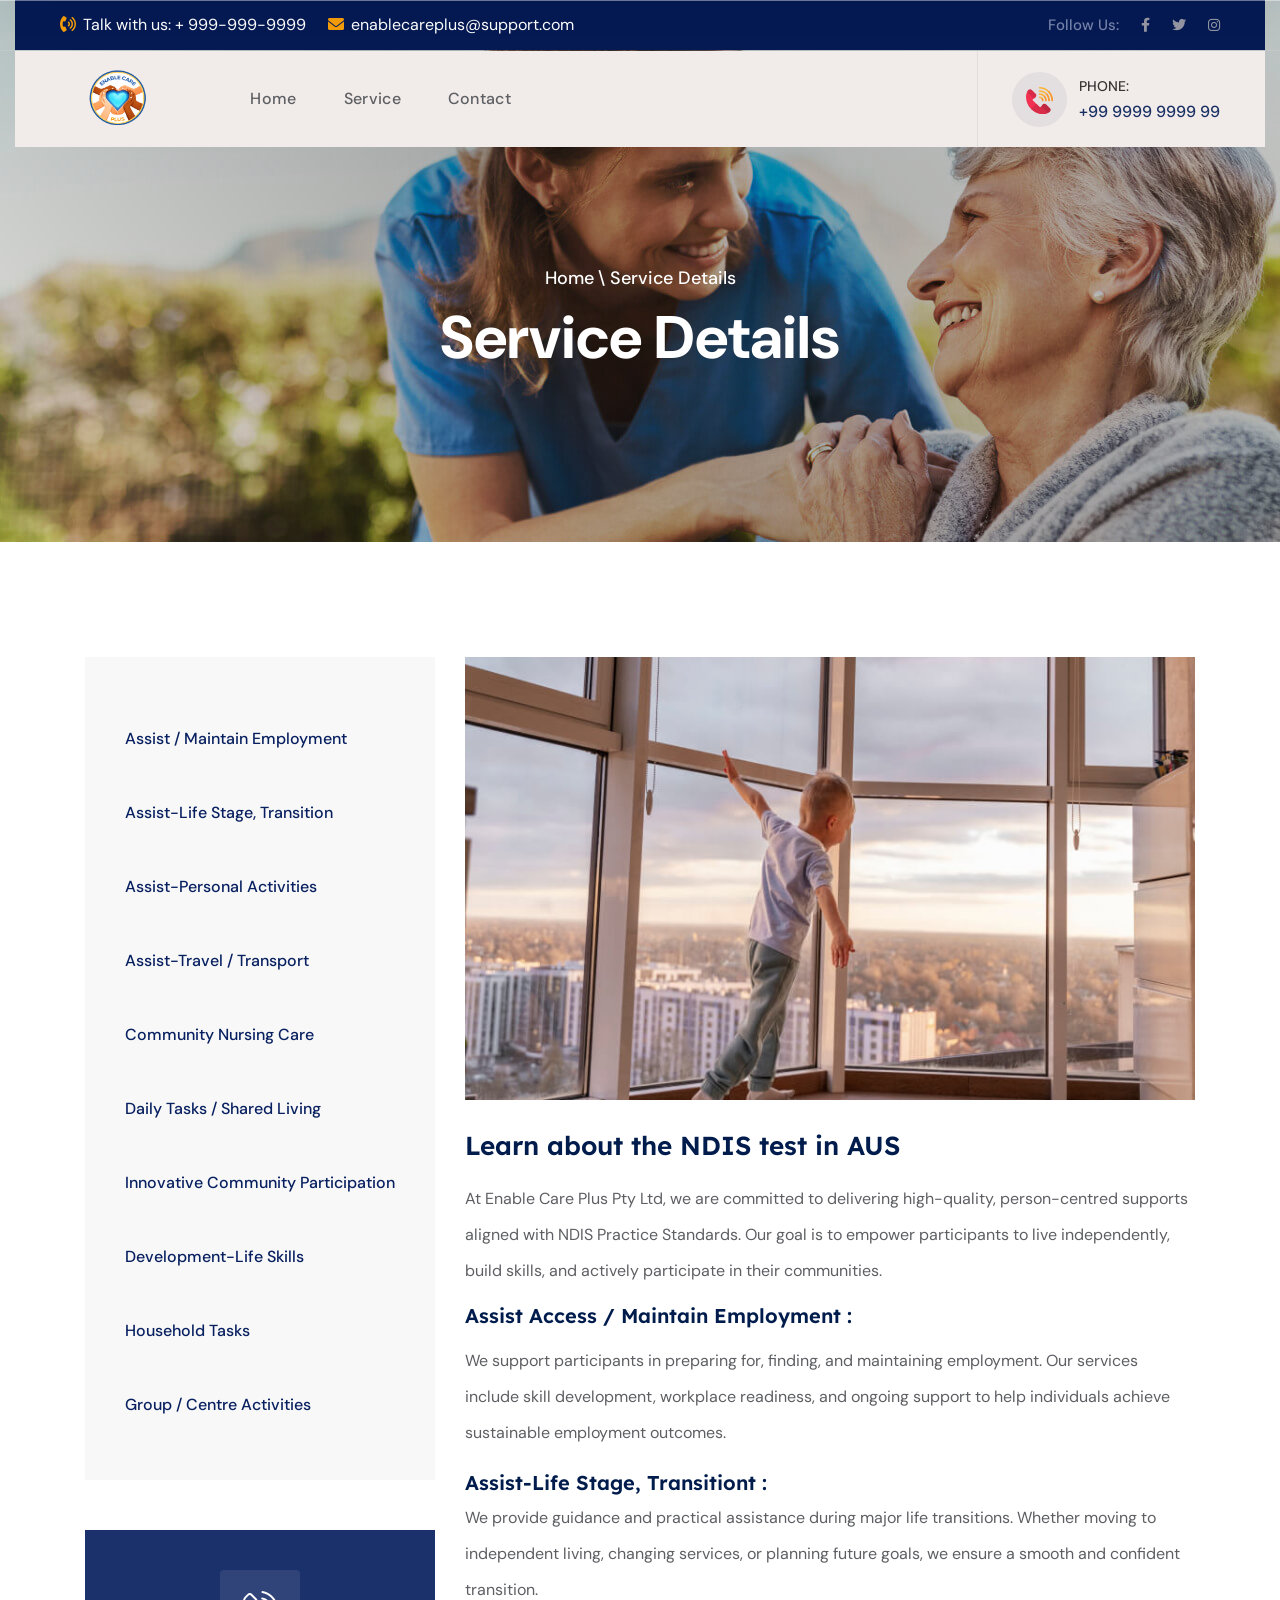
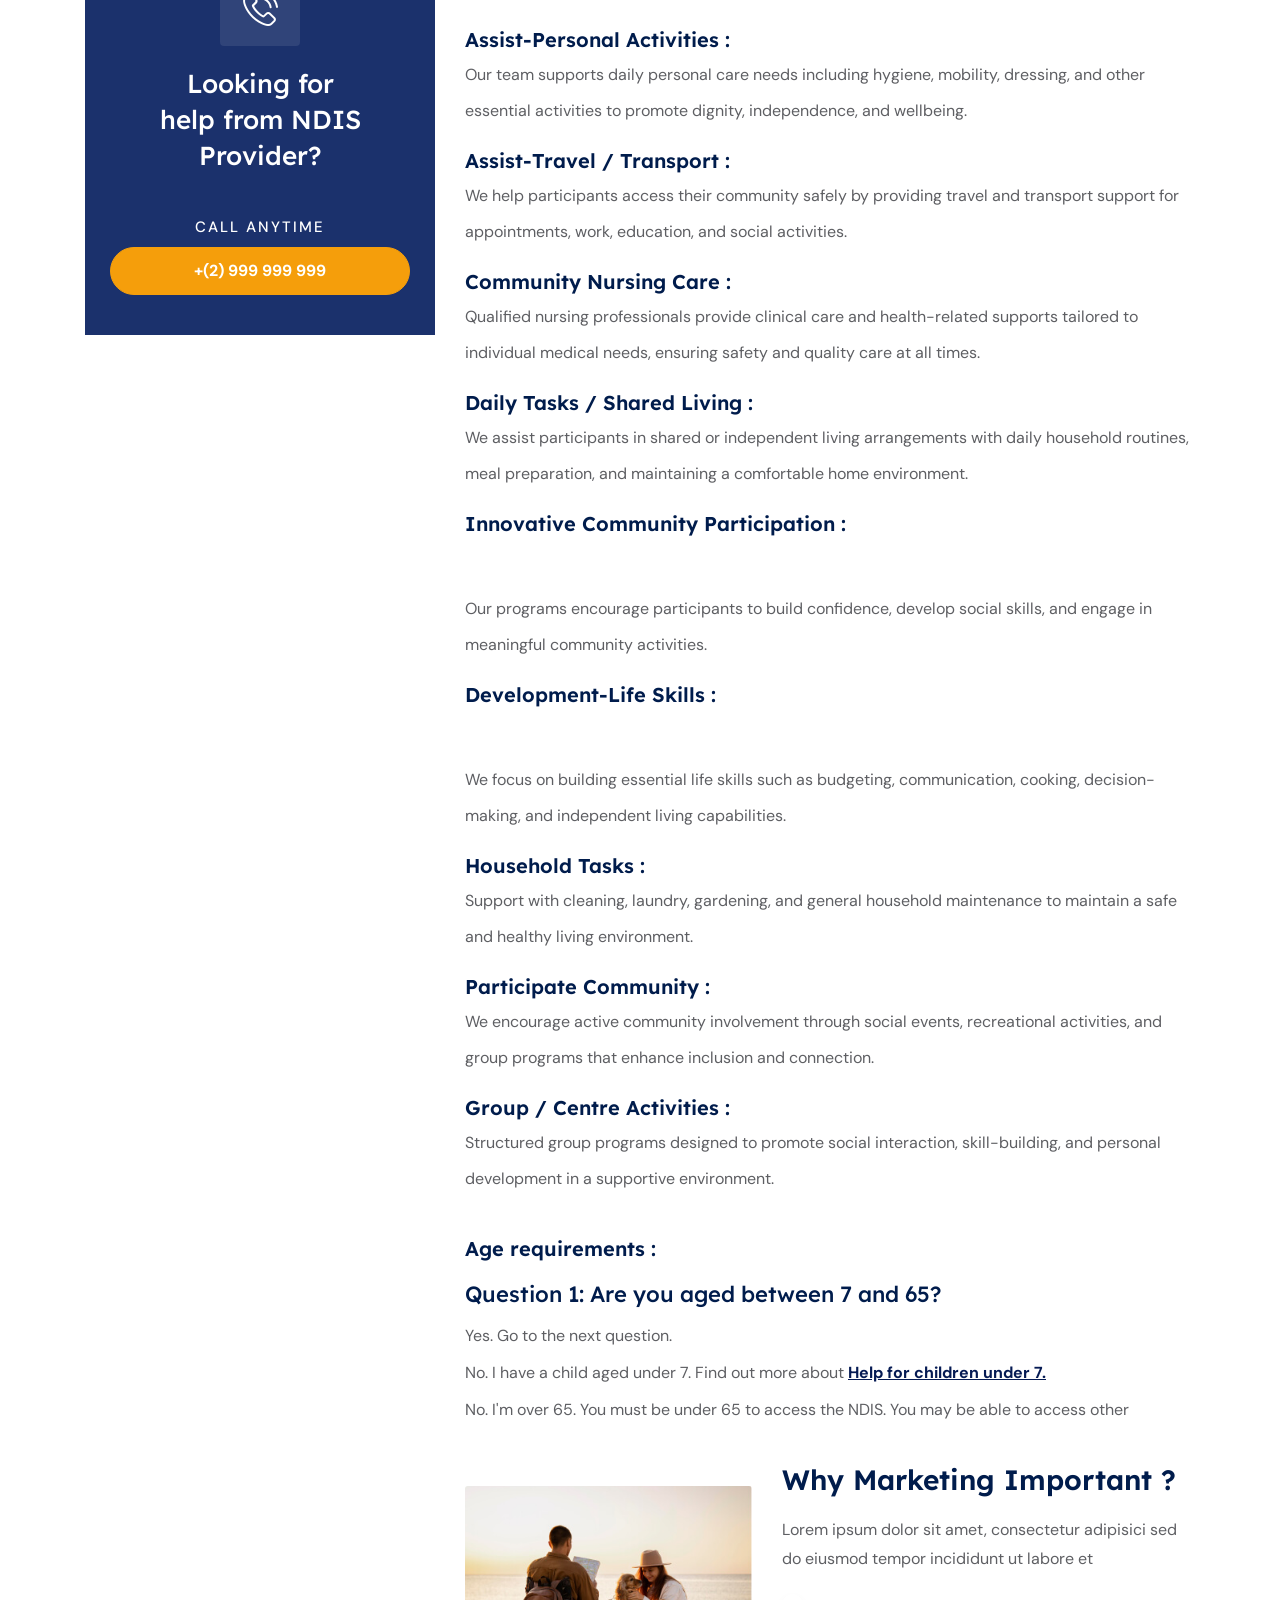
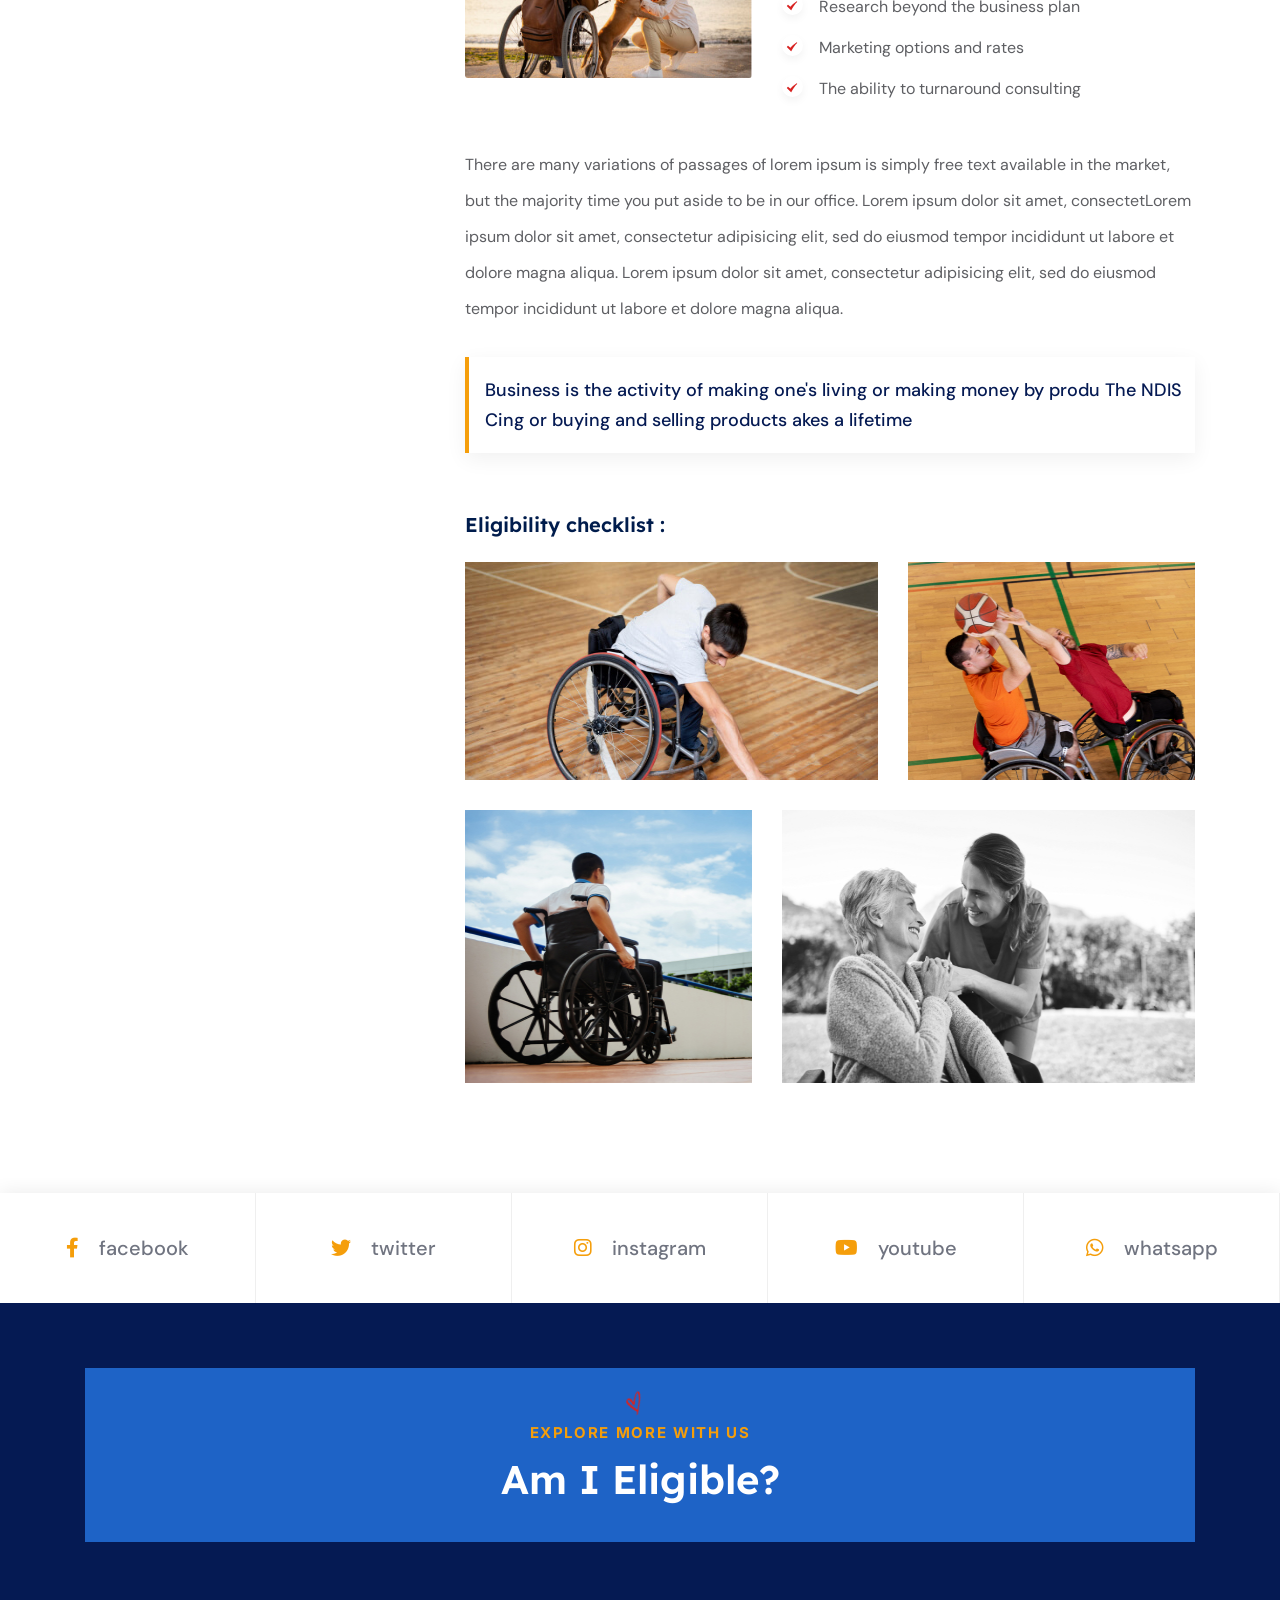
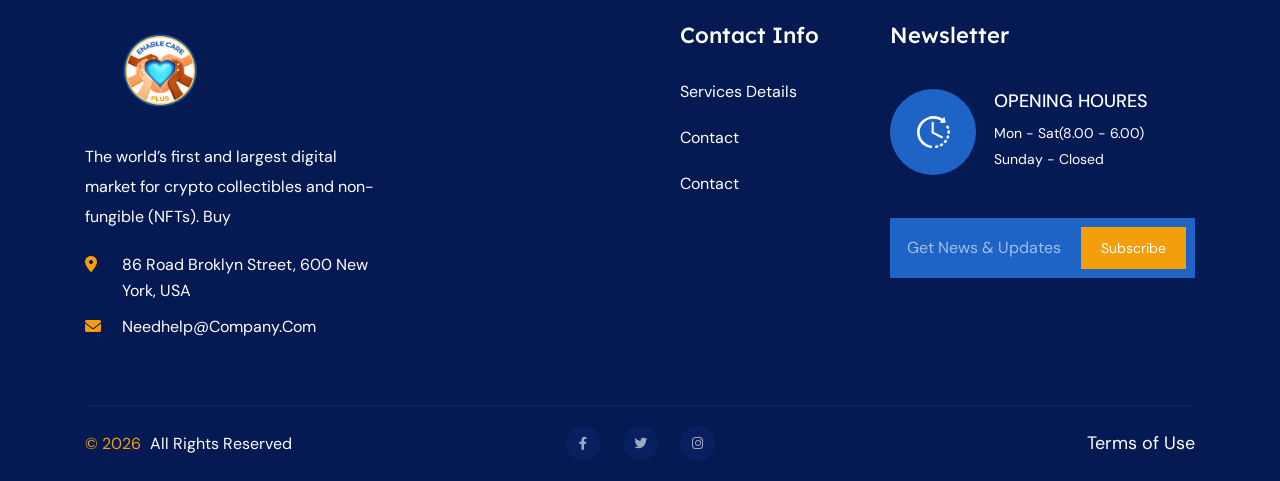
==== service-details.html @ 5af45e41 "init" ====
<!DOCTYPE html><html class="no-js" lang="zxx"><head>
   <meta charset="utf-8">
   <meta http-equiv="x-ua-compatible" content="ie=edge">
   <title>EnableCarePlus - NDIS Disability Services</title>
   <meta name="description" content="">
   <meta name="viewport" content="width=device-width, initial-scale=1">

   <!-- Place favicon.ico in the root directory -->
   <link rel="shortcut icon" type="image/x-icon" href="images/favicon.png">

   <!-- CSS here -->
   <link rel="stylesheet" href="css/bootstrap.min.css">
   <link rel="stylesheet" href="css/animate.css">
   <link rel="stylesheet" href="css/swiper-bundle.css">
   <link rel="stylesheet" href="css/slick.css">
   <link rel="stylesheet" href="css/magnific-popup.css">
   <link rel="stylesheet" href="css/font-awesome-pro.css">
   <link rel="stylesheet" href="css/flaticon_mycollection.css">
   <link rel="stylesheet" href="css/spacing.css">
   <link rel="stylesheet" href="css/main.css">
</head>

<body>

   <!-- pre loader area start -->
   <div id="loading">
      <div id="loading-center">
         <div id="loading-center-absolute">
            <!-- loading content here -->
            <div class="tp-preloader-content">
               <div class="tp-preloader-logo">
                  <div class="tp-preloader-circle">
                     <svg width="190" height="190" viewBox="0 0 380 380" fill="none" xmlns="http://www.w3.org/2000/svg">
                        <circle stroke="#D9D9D9" cx="190" cy="190" r="180" stroke-width="6" stroke-linecap="round">
                        </circle>
                        <circle stroke="red" cx="190" cy="190" r="180" stroke-width="6" stroke-linecap="round"></circle>
                     </svg>
                  </div>
                  <img src="images/logo-refin.png" alt="" width="170px">
               </div>
               <p class="tp-preloader-subtitle">Loading...</p>
            </div>
         </div>
      </div>
   </div>
   <!-- pre loader area end -->

   <!-- back to top start -->
   <div class="back-to-top-wrapper">
      <button id="back_to_top" type="button" class="back-to-top-btn">
         <svg width="12" height="7" viewBox="0 0 12 7" fill="none" xmlns="http://www.w3.org/2000/svg">
            <path d="M11 6L6 1L1 6" stroke="currentColor" stroke-width="1.5" stroke-linecap="round" stroke-linejoin="round"></path>
         </svg>
      </button>
   </div>
   <!-- back to top end -->

   <!-- header area start -->
   <header>
      <div class="tp-header-area tp-header-2 tp-header-transparent">
         <div class="tp-header-border">
            <div class="container container-large-2">
               <div class="tp-header-top theme-bg d-none d-lg-block">
                  <div class="row">
                     <div class="col-xl-6 col-lg-7">
                        <div class="tp-header-top-content">
                           <span><i class="fa-solid fa-phone-volume"></i> Talk with us: <a href="tel:012345566">+
                                 999-999-9999</a></span>
                           <span><i class="fa-sharp fa-solid fa-envelope"></i> <a href=" ">enablecareplus@support.com</a></span>
                        </div>
                     </div>
                     <div class="col-xl-6 col-lg-5">
                        <div class="tp-header-top-info d-flex align-items-center justify-content-xl-end"> 
                           <div class="tp-header-top-social">
                              <span>Follow Us:</span>
                              <a href="#"><i class="fa-brands fa-facebook-f"></i></a>
                              <a href="#"><i class="fa-brands fa-twitter"></i></a> 
                              <a href="#"><i class="fa-brands fa-instagram"></i></a>
                           </div>
                        </div>
                     </div>
                  </div>
               </div>
            </div>
         </div>
         <div class="container container-large-2">
            <div class="tp-header-bottom theme-bg-2">
               <div class="row align-items-center">
                  <div class="col-xl-2 col-lg-4 col-md-3 col-8">
                     <div class="logo">
                        <a href="index.html">
                           <img data-width="115" src="images/logo-refin.png" alt="">
                        </a>
                     </div>
                  </div>
                  <div class="col-xl-10 col-lg-8 col-md-9 col-4">
                     <div class="tp-header-2-main d-flex align-items-center justify-content-xl-between justify-content-end">
                        <div class="main-menu d-none d-xl-block">
                           <nav id="mobile-menu" class="tp-main-menu-content">
                              <ul>
                                 <li class="has-dropdown tp-header-box"><a href="index.html">Home</a> 
                                 </li> 
                                 <li class="has-dropdown">
                                    <a href="service.html">Service</a>
                                    <ul class="tp-submenu"> 
                                       <li><a href="service-details.html">Services Details</a></li>
                                    </ul>
                                 </li>  
                                 <li><a href="contact.html">Contact</a></li>
                              </ul>
                           </nav>
                        </div>
                        <div class="d-none d-md-block">
                           <div class="tp-header-right d-flex align-items-center justify-content-end"> 
                              <div class="tp-header-call d-flex align-items-center">
                                 <div class="tp-header-call-icon">
                                    <span><img src="images/phone-2.svg" alt=""></span>
                                 </div>
                                 <div class="tp-header-call-content">
                                    <span>Phone:</span>
                                    <a href="tel:0123456">+99 9999 9999 99</a>
                                 </div>
                              </div>
                           </div>
                        </div>
                        <div class="offcanvas-btn d-xl-none ml-30">
                           <button class="offcanvas-open-btn"><i class="fa-solid fa-bars"></i></button>
                        </div>
                     </div>
                  </div>
               </div>
            </div>
         </div>
      </div>
   </header>
   <!-- header area end -->

   <!-- header-sticky-area -->
   <div id="header-sticky" class="tp-header-sticky theme-bg-2">
      <div class="container-fluid">
         <div class="row">
            <div class="col-12">
               <div class="tp-header-bottom ">
                  <div class="row align-items-center">
                     <div class="col-xl-2 col-lg-4 col-md-3 col-8">
                        <div class="logo">
                           <a href="index.html">
                              <img data-width="115" src="images/logo-refin.png" alt="">
                           </a>
                        </div>
                     </div>
                     <div class="col-xl-10 col-lg-8 col-md-9 col-4">
                        <div class="tp-header-2-main d-flex align-items-center justify-content-xl-between justify-content-end">
                           <div class="main-menu d-none d-xl-block">
                              <nav class="tp-main-menu-content">
                                 <ul>
                                    <li class="has-dropdown tp-header-box"><a href="index.html">Home</a> 
                                    </li> 
                                    <li class="has-dropdown">
                                       <a href="service-details.html">Service</a> 
                                    </li>  
                                    <li><a href="contact.html">Contact</a></li>
                                 </ul>
                              </nav>
                           </div>
                           <div class="d-none d-md-block">
                              <div class="tp-header-right d-flex align-items-center justify-content-end">
                                 <div class="tp-header-search">
                                    <button class="tp-header-search-btn tp-search-open-btn" type="submit">
                                       <i class="fa-light fa-magnifying-glass"></i>
                                    </button>
                                 </div>
                                 <div class="tp-header-call d-flex align-items-center">
                                    <div class="tp-header-call-icon">
                                       <span><img src="images/phone-3.svg" alt=""></span>
                                    </div>
                                    <div class="tp-header-call-content">
                                       <span>Phone:</span>
                                       <a href="tel:0123456">+88 1900 6789 56</a>
                                    </div>
                                 </div>
                              </div>
                           </div>
                           <div class="offcanvas-btn d-xl-none ml-30">
                              <button class="offcanvas-open-btn"><i class="fa-solid fa-bars"></i></button>
                           </div>
                        </div>
                     </div>
                  </div>
               </div>
            </div>
         </div>
      </div>
   </div>
   <!-- heafer-sticky-area-end -->

   <!-- offcanvas area start -->
   <div class="offcanvas__area">
      <div class="offcanvas__wrapper">
         <div class="offcanvas__close">
            <button class="offcanvas__close-btn offcanvas-close-btn">
               <svg width="12" height="12" viewBox="0 0 12 12" fill="none" xmlns="http://www.w3.org/2000/svg">
                  <path d="M11 1L1 11" stroke="currentColor" stroke-width="1.5" stroke-linecap="round" stroke-linejoin="round"></path>
                  <path d="M1 1L11 11" stroke="currentColor" stroke-width="1.5" stroke-linecap="round" stroke-linejoin="round"></path>
               </svg>
            </button>
         </div>
         <div class="offcanvas__content">
            <div class="offcanvas__top mb-70 d-flex justify-content-between align-items-center">
               <div class="offcanvas__logo logo">
                  <a href="index.html">
                     <img src="images/logo-refin.png" width="150px" alt="logo">
                  </a>
               </div>
            </div>
            <div class="tp-main-menu-mobile"></div>
            <div class="offcanvas__btn">
               <a href="contact.html" class="tp-btn">Getting Started <i class="fa-regular fa-chevron-right"></i></a>
            </div>
            <div class="side-info-contact">
               <span>we are here</span>
               <p>1489 Langley Ave <br> Grand Forks Afb, North.</p>
            </div>
            <div class="side-info-social">
               <a href="#"><i class="fa-brands fa-facebook-f"></i></a>
               <a href="#"><i class="fa-brands fa-twitter"></i></a>
               <a href="#"><i class="fa-brands fa-pinterest-p"></i></a>
               <a href="#"><i class="fa-solid fa-paper-plane"></i></a>
            </div>
         </div>
      </div>
   </div>
   <div class="body-overlay"></div>
   <!-- offcanvas area end -->

   <!-- header-search -->
   <div class="tpsearchbar tp-sidebar-area tp-search-area">
      <button class="tpsearchbar__close"><i class="fa-sharp fa-regular fa-xmark"></i></button>
      <div class="search-wrap text-center">
         <div class="container">
            <div class="row justify-content-center">
               <div class="col-lg-6 col-md-10 pt-100 pb-100">
                  <h2 class="tpsearchbar__title">What Are You Looking For?</h2>
                  <div class="tpsearchbar__form">
                     <form action="#">
                        <input type="text" name="search" placeholder="Search Product...">
                        <button class="tpsearchbar__search-btn"><i class="fa-regular fa-magnifying-glass"></i></button>
                     </form>
                  </div>
               </div>
            </div>
         </div>
      </div>
   </div>
   <div class="search-body-overlay"></div>
   <!-- header-search-end -->

      <main>

         <!-- breadcrumb-area-start -->
         <section class="breadcrumb-area tp-breadcrumb-bg breadcrumb-wrap" data-background="assets/img/breadcrumb/breadcrumb-bg-1.jpg">
            <div class="container">
               <div class="row">
                  <div class="col-12">
                     <div class="tp-breadcrumb text-center">
                        <div class="tp-breadcrumb-link mb-10">
                           <span class="tp-breadcrumb-link-active"><a href="index.html">Home</a></span>
                           <span> \ Service Details</span>
                        </div>
                        <h2 class="tp-breadcrumb-title">Service Details</h2>
                     </div>
                  </div>
               </div>
            </div>
         </section>
         <!-- breadcrumb-area-end -->

         <!-- sercices-area-start -->
         <section class="services-area pt-115 pb-0">
            <div class="container">
               <div class="row">
                  <div class="col-lg-4">
                     <div class="tp-services-details-wrap mb-40">
                        <div class="tp-services-details-services mb-50">
                           <div class="tp-services-details-services-wrap">
                              <a href="#">Assist / Maintain Employment</a>
                              <a href="#">Assist-Life Stage, Transition</a>
                              <a href="#">Assist-Personal Activities</a>
                              <a href="#">Assist-Travel / Transport </a>
                              <a href="#">Community Nursing Care </a>
                              <a href="#">Daily Tasks / Shared Living </a>
                              <a href="#">Innovative Community Participation</a>
                              <a href="#">Development-Life Skills </a>
                              <a href="#">Household Tasks</a>
                              <a href="#">Group / Centre Activities</a>

                              <!-- <a href="#">Group / Centre Activities<i class="fa-light fa-arrow-right"></i></a> -->
                           </div>
                        </div>
                        <div class="tp-services-details-contact tp-services-details-contact-bg text-center" data-background="assets/img/services/service-details-side-bg-1.jpg"> 
                           <div class="tp-services-details-contact-icon">
                              <span><i class="flaticon-phone-call"></i></span>
                           </div>
                           <h4 class="tp-services-details-contact-title">Looking for <br> help from NDIS Provider?</h4>
                           <div class="tp-services-details-contact-phone">
                              <span>Call anytime</span>
                              <a href="tel:0124356">+(2) 999 999 999</a>
                           </div>
                        </div>
                     </div>
                  </div>
                  <div class="col-lg-8">
                     <div class="tp-services-details-wrapper">
                        <div class="tp-services-details-main-thumb mb-30 w-img">
                           <img src="/images/services/service-deails-bg-1.jpg" alt="">
                        </div>
                        <h4 class="tp-services-details-title mb-20">Learn about the NDIS test in AUS</h4>
                        <p>At Enable Care Plus Pty Ltd, we are committed to delivering high-quality, person-centred supports aligned with NDIS Practice Standards. Our goal is to empower participants to live independently, build skills, and actively participate in their communities.
                        </p>
                        <h4 class="tp-services-details-title-two mt-15 mb-15">Assist Access / Maintain Employment :</h4>
                        <p>We support participants in preparing for, finding, and maintaining employment. Our services include skill development, workplace readiness, and ongoing support to help individuals achieve sustainable employment outcomes.
                        </p>
                        <h4 class="tp-services-details-title-two mt-20 mb-5">Assist-Life Stage, Transitiont :</h4>
<p>We provide guidance and practical assistance during major life transitions. Whether moving to independent living, changing services, or planning future goals, we ensure a smooth and confident transition.</p>                        
                        <h4 class="tp-services-details-title-two mt-20 mb-5">Assist-Personal Activities :</h4>
<p>Our team supports daily personal care needs including hygiene, mobility, dressing, and other essential activities to promote dignity, independence, and wellbeing.</p>                        
                        <h4 class="tp-services-details-title-two mt-20 mb-5">Assist-Travel / Transport :</h4>
<p>We help participants access their community safely by providing travel and transport support for appointments, work, education, and social activities.</p>                        
                        <h4 class="tp-services-details-title-two mt-20 mb-5">Community Nursing Care :</h4>
<p>Qualified nursing professionals provide clinical care and health-related supports tailored to individual medical needs, ensuring safety and quality care at all times.</p>                        
                        <h4 class="tp-services-details-title-two mt-20 mb-5">Daily Tasks / Shared Living :</h4>
<p>We assist participants in shared or independent living arrangements with daily household routines, meal preparation, and maintaining a comfortable home environment.</p>                        
                        <h4 class="tp-services-details-title-two mt-20 mb-55">Innovative Community Participation :</h4>
<p>Our programs encourage participants to build confidence, develop social skills, and engage in meaningful community activities.</p>                        
                        <h4 class="tp-services-details-title-two mt-20 mb-55">Development-Life Skills :</h4>
<p>We focus on building essential life skills such as budgeting, communication, cooking, decision-making, and independent living capabilities.</p>                        
                        <h4 class="tp-services-details-title-two mt-20 mb-5">Household Tasks :</h4>
<p>Support with cleaning, laundry, gardening, and general household maintenance to maintain a safe and healthy living environment.</p>                        
                        <h4 class="tp-services-details-title-two mt-20 mb-5">Participate Community :</h4>
<p>We encourage active community involvement through social events, recreational activities, and group programs that enhance inclusion and connection.</p>                        
                        <h4 class="tp-services-details-title-two mt-20 mb-5">Group / Centre Activities :</h4>
<p>Structured group programs designed to promote social interaction, skill-building, and personal development in a supportive environment.</p>                        




<div class="tp-services-details-requ mt-40 mb-40">
                           <h4 class="tp-services-details-title-two mb-20">Age requirements :</h4>
                           <h5 class="tp-services-details-question mb-15">Question 1: Are you aged between 7 and 65?</h5>
                           <p>Yes. Go to the next question.</p>
                           <p>No. I have a child aged under 7. Find out more about <a href="contact.html">Help for children under 7.</a></p>
                           <p>No. I'm over 65. You must be under 65 to access the NDIS. You may be able to access other</p>
                        </div>
                        <div class="tp-services-details-video mb-15">
                           <div class="row align-items-center">
                              <div class="col-lg-5">
                                 <div class="tp-services-details-video-wrap text-center mb-30" data-background="/images/services/service-deails-bg-6.jpg"> 
                                 </div>
                              </div>
                              <div class="col-lg-7">
                                 <div class="tp-services-details-list mb-30">
                                    <h4 class="tp-services-details-list-title mb-20">Why Marketing Important ?</h4>
                                    <p>Lorem ipsum dolor sit amet, consectetur adipisici  sed do eiusmod tempor incididunt ut labore et </p>
                                    <ul>
                                       <li>
                                          <span><img src="/assets/img/icon/check-roundvg.svg" alt=""></span>Research beyond the business plan
                                       </li>
                                       <li>
                                          <span><img src="/assets/img/icon/check-roundvg.svg" alt=""></span>Marketing options and rates
                                       </li>
                                       <li>
                                          <span><img src="/assets/img/icon/check-roundvg.svg" alt=""></span>The ability to turnaround consulting
                                       </li>
                                    </ul>
                                 </div>
                              </div>
                           </div>
                        </div>
                        <p>There are many variations of passages of lorem ipsum is simply free text available in the market, but the
                           majority time you put aside to be in our office. Lorem ipsum dolor sit amet, consectetLorem ipsum dolor sit
                           amet, consectetur adipisicing elit, sed do eiusmod tempor incididunt ut labore et dolore magna aliqua.
                           Lorem ipsum dolor sit amet, consectetur adipisicing elit, sed do eiusmod tempor incididunt ut labore et
                           dolore magna aliqua.
                        </p>
                        <div class="tp-services-details-qoute mt-30 mb-60">
                           <span>Business is the activity of making one's living or making money by produ The NDIS
                              Cing or buying and selling products akes a lifetime</span>
                        </div>
                        <div class="tp-services-details-gallery">
                           <h4 class="tp-services-details-title-two mb-25">Eligibility checklist :</h4>
                           <div class="row">
                              <div class="col-lg-7 col-md-6">
                                 <div class="tp-services-details-gallery-thum mb-30">
                                    <img src="/images/services/service-deails-bg-2.jpg" alt="">
                                 </div>
                              </div>
                              <div class="col-lg-5 col-md-6">
                                 <div class="tp-services-details-gallery-thum mb-30">
                                    <img src="/images/services/service-deails-bg-3.jpg" alt="">
                                 </div>
                              </div>
                              <div class="col-lg-5 col-md-6">
                                 <div class="tp-services-details-gallery-thum-2 mb-30">
                                    <img src="/images/services/service-deails-bg-4.jpg" alt="">
                                 </div>
                              </div>
                              <div class="col-lg-7 col-md-6">
                                 <div class="tp-services-details-gallery-thum-2 mb-30">
                                    <img src="/images/services/service-deails-bg-5.jpg" alt="">
                                 </div>
                              </div>
                           </div>
                        </div>
                     </div>
                  </div>
               </div>
            </div>
         </section>
         <!-- sercices-area-end -->

         <!-- social-media-area-start -->
         <div class="social-media-area mt-65 fix">
            <div class="container-fluid">
               <div class="tp-social-media-wrap">
                  <div class="row">
                     <div class="col-lg-12">
                        <div class="swiper-container tp-social-active tp-social-media-wrapper">
                           <div class="swiper-wrapper">
                              <div class="swiper-slide tp-social-media-item">
                                 <a href="#"><span><i class="fa-brands fa-facebook-f"></i></span> Facebook</a>
                              </div>
                              <div class="swiper-slide tp-social-media-item">
                                 <a href="#"><span><i class="fa-brands fa-twitter"></i></span> Twitter</a>
                              </div>
                              <div class="swiper-slide tp-social-media-item">
                                 <a href="#"><span><i class="fa-brands fa-instagram"></i></span> Instagram</a>
                              </div>
                              <div class="swiper-slide tp-social-media-item">
                                 <a href="#"><span><i class="fa-brands fa-youtube"></i></span> Youtube</a>
                              </div>
                              <div class="swiper-slide tp-social-media-item">
                                 <a href="#"><span><i class="fa-brands fa-whatsapp"></i></span> Whatsapp</a>
                              </div>
                              <div class="swiper-slide tp-social-media-item">
                                 <a href="#"><span><i class="fa-brands fa-linkedin-in"></i></span> Linkdin</a>
                              </div>
                           </div>
                        </div>
                     </div>
                  </div>
               </div>
            </div>
         </div>
         <!-- social-media-area-end -->

      </main>

      <!-- footer-area-start -->
      <footer>
         <div class="footr-area theme-bg pt-65">
            <div class="tp-footer-eligible">
               <div class="container">
                  <div class="row">
                     <div class="col-lg-12">
                        <div class="tp-eligible-item text-center mb-40">
                           <div class="tp-section text-center fs-40">
                              <span><img src="images/section-shape-1.svg" alt=""></span>
                              <h5 class="tp-section-subtitle">explore more with us</h5>
                              <h3 class="tp-section-title pb-5">Am i Eligible?</h3>
                           </div>
                           <div class="tp-eligible-shape">
                              <div class="tp-eligible-shape-1">
                                 <img src="images/footer-eligible-shape-1.png" alt="">
                              </div>
                              <div class="tp-eligible-shape-2">
                                 <img src="images/footer-eligible-shape-2.png" alt="">
                              </div>
                           </div>
                        </div>
                     </div> 
                  </div>
               </div>
            </div>
            <div class="footer-top mt-40">
               <div class="container">
                  <div class="row">
                     <div class="col-lg-3 col-md-6">
                        <div class="tp-footer-widget tp-footer-2-col-1 mb-65">
                           <div class="tp-footer-widget-logo mb-20">
                              <a href="index.html"><img src="images/logo-refin.png" width="150px" alt="fw-logo"></a>
                           </div>
                           <div class="tp-footer-widget-content">
                              <p>The world’s first and largest digital market 
                                 for crypto collectibles and non-fungible
                                 (NFTs). Buy</p>
                              <div class="tp-footer-widget-content-list">
                                 <div class="tp-footer-widget-content-list-item d-flex align-items-start mb-10">
                                    <i class="fa-solid fa-location-dot"></i> <a target="_blank" href="https://www.google.com/maps/place/New+York,+NY,+USA/@40.6976312,-74.1444873,11z/data=!3m1!4b1!4m6!3m5!1s0x89c24fa5d33f083b:0xc80b8f06e177fe62!8m2!3d40.7127753!4d-74.0059728!16zL20vMDJfMjg2?entry=ttu">86 Road Broklyn Street, 600 New York, USA </a>
                                 </div>
                                 <div class="tp-footer-widget-content-list-item d-flex align-items-start">
                                    <i class="fa-solid fa-envelope"></i> <a href="mailto:needhelp@company.com">needhelp@company.com</a>
                                 </div>
                              </div>
                           </div>
                        </div>
                     </div>
                     <div class="col-lg-3 col-md-6 col-sm-6">
                        <!-- <div class="tp-footer-widget tp-footer-2-col-2 mb-65">
                           <h4 class="tp-footer-widget-title mb-30">Services Req</h4>
                           <div class="tp-footer-widget-link">
                              <ul>
                                 <li><a href="#">Property on sale</a></li>
                                 <li><a href="#">About Us</a></li>
                                 <li><a href="#">Our Team</a></li>
                                 <li><a href="#">Terms of use</a></li>
                                 <li><a href="#">Privacy Policy</a></li>
                              </ul>
                           </div>
                        </div> -->
                     </div>
                     <div class="col-lg-3 col-md-6 col-sm-6">
                        <div class="tp-footer-widget tp-footer-2-col-3 mb-65">
                           <h4 class="tp-footer-widget-title mb-30">Contact Info</h4>
                           <div class="tp-footer-widget-link">
                              <ul> 
                                 <li><a href="#">Services Details</a></li>
                                 <li><a href="contact.html">Contact</a></li> 
                                 <li><a href="contact.html">Contact</a></li>
                              </ul>
                           </div>
                        </div>
                     </div>
                     <div class="col-lg-3 col-md-6">
                        <div class="tp-footer-widget tp-footer-2-col-4 mb-65">
                           <h4 class="tp-footer-widget-title mb-40">newsletter</h4>
                           <div class="tp-footer-widget-newsletter d-flex align-items-center">
                              <div class="tp-footer-widget-newsletter-icon">
                                 <span><img src="assets/img/icon/footer-2-icon-1.svg" alt=""></span>
                              </div>
                              <div class="tp-footer-widget-newsletter-content">
                                 <p>Opening Houres</p>
                                 <span>Mon - Sat(8.00 - 6.00)</span>
                                 <span>Sunday - Closed</span>
                              </div>
                           </div>
                           <div class="tp-footer-widget-newsletter-wrap">
                              <form action="#">
                                 <div class="tp-footer-widget-newsletter-wrapper">
                                    <div class="tp-footer-widget-newsletter-input">
                                       <input type="email" placeholder="Get News & Updates">
                                    </div>
                                    <div class="tp-footer-widget-newsletter-submit">
                                       <button>Subscribe</button>
                                    </div>
                                 </div>
                              </form>
                           </div>
                        </div>
                     </div>
                  </div>
               </div>
            </div>
            <div class="tp-footer-bottom">
               <div class="container">
                  <div class="tp-footer-bottom-wrap">
                     <div class="row align-items-center">
                        <div class="col-lg-4 col-md-4">
                           <div class="tp-footer-copyright text-center text-md-start">
                              <p><span>© 2026</span><a target="_blank" href=" "> </a> All Rights Reserved </p>
                           </div>
                        </div>
                        <div class="col-lg-4 col-md-4">
                           <div class="tp-footer-social text-center">
                              <a href="#"><i class="fa-brands fa-facebook-f"></i></a>
                              <a href="#"><i class="fa-brands fa-twitter"></i></a> 
                              <a href="#"><i class="fa-brands fa-instagram"></i></a>
                           </div>
                        </div>
                        <div class="col-lg-4 col-md-4">
                           <div class="tp-footer-terms text-center text-md-end">
                              <a href="#">Terms of Use</a> 
                           </div>
                        </div>
                     </div>
                  </div>
               </div>
            </div>
         </div>
      </footer>
      <!-- footer-area-end -->
      

      <!-- JS here -->
      <script src="js/jquery.js"></script>
      <script src="js/waypoints.js"></script>
      <script src="js/bootstrap.bundle.min.js"></script>
      <script src="js/meanmenu.js"></script>
      <script src="js/swiper-bundle.js"></script>
      <script src="js/slick.js"></script>
      <script src="js/range-slider.js"></script>
      <script src="js/magnific-popup.js"></script>
      <script src="js/nice-select.js"></script>
      <script src="js/purecounter.js"></script>
      <script src="js/countdown.js"></script>
      <script src="js/wow.js"></script>
      <script src="js/isotope-pkgd.js"></script>
      <script src="js/imagesloaded-pkgd.js"></script>
      <script src="js/ajax-form.js"></script>
      <script src="js/main.js"></script>
   
</body></html>
---- css/flaticon_mycollection.css ----
@font-face {
    font-family: "flaticon_mycollection";
    src: url("../fonts/flaticon_mycollection.ttf") format("truetype"),
    url("../fonts/flaticon_mycollection.woff") format("woff"),
    url("../fonts/flaticon_mycollection.woff2") format("woff2"),
    url("../fonts/flaticon_mycollection.ttf") format("ttf"),
    url("../fonts/flaticon_mycollection.eot") format("embedded-opentype"),
    url("../images/flaticon_mycollection.svg") format("svg");
}

i[class^="flaticon-"]:before, i[class*=" flaticon-"]:before {
    font-family: flaticon_mycollection !important;
    font-style: normal;
    font-weight: normal !important;
    font-variant: normal;
    text-transform: none;
    line-height: 1;
    -webkit-font-smoothing: antialiased;
    -moz-osx-font-smoothing: grayscale;
}

.flaticon-disabled:before {
    content: "\f101";
}
.flaticon-disabled-1:before {
    content: "\f102";
}
.flaticon-pulse:before {
    content: "\f103";
}
.flaticon-intelligence:before {
    content: "\f104";
}
.flaticon-star:before {
    content: "\f105";
}
.flaticon-planning:before {
    content: "\f106";
}
.flaticon-uncertainty:before {
    content: "\f107";
}
.flaticon-community:before {
    content: "\f108";
}
.flaticon-phone-call:before {
    content: "\f109";
}
.flaticon-chatting:before {
    content: "\f10a";
}
.flaticon-checklist:before {
    content: "\f10b";
}
.flaticon-phone-call-1:before {
    content: "\f10c";
}
.flaticon-messages:before {
    content: "\f10d";
}
.flaticon-pin:before {
    content: "\f10e";
}
.flaticon-question:before {
    content: "\f10f";
}
.flaticon-teamwork:before {
    content: "\f110";
}
.flaticon-love:before {
    content: "\f111";
}
.flaticon-ambulance:before {
    content: "\f112";
}
.flaticon-hospital:before {
    content: "\f113";
}
.flaticon-list:before {
    content: "\f114";
}
.flaticon-wheel-chair:before {
    content: "\f115";
}
.flaticon-physiotherapy:before {
    content: "\f116";
}
.flaticon-physiotherapy-1:before {
    content: "\f117";
}
.flaticon-health:before {
    content: "\f118";
}
.flaticon-smart-home:before {
    content: "\f119";
}
.flaticon-hospice:before {
    content: "\f11a";
}
.flaticon-location:before {
    content: "\f11b";
}
.flaticon-open-envelope:before {
    content: "\f11c";
}
.flaticon-contact:before {
    content: "\f11d";
}
.flaticon-time-left:before {
    content: "\f11e";
}
.flaticon-user:before {
    content: "\f11f";
}
.flaticon-list-1:before {
    content: "\f120";
}
.flaticon-book:before {
    content: "\f121";
}
.flaticon-heart:before {
    content: "\f122";
}
.flaticon-dumbbell:before {
    content: "\f123";
}
.flaticon-announcer:before {
    content: "\f124";
}
.flaticon-charity:before {
    content: "\f125";
}
.flaticon-home:before {
    content: "\f126";
}
.flaticon-medical-insurance:before {
    content: "\f127";
}
.flaticon-nurse:before {
    content: "\f128";
}
.flaticon-nursing-home:before {
    content: "\f129";
}
---- css/spacing.css ----
.mt-5{margin-top:5px !important}.mt-10{margin-top:10px}.mt-15{margin-top:15px}.mt-20{margin-top:20px}.mt-25{margin-top:25px}.mt-30{margin-top:30px}.mt-35{margin-top:35px}.mt-40{margin-top:40px}.mt-45{margin-top:45px}.mt-50{margin-top:50px}.mt-55{margin-top:55px}.mt-60{margin-top:60px}.mt-65{margin-top:65px}.mt-70{margin-top:70px}.mt-75{margin-top:75px}.mt-80{margin-top:80px}.mt-85{margin-top:85px}.mt-90{margin-top:90px}.mt-95{margin-top:95px}.mt-100{margin-top:100px}.mt-105{margin-top:105px}.mt-110{margin-top:110px}.mt-115{margin-top:115px}.mt-120{margin-top:120px}.mt-125{margin-top:125px}.mt-130{margin-top:130px}.mt-135{margin-top:135px}.mt-140{margin-top:140px}.mt-145{margin-top:145px}.mt-150{margin-top:150px}.mt-155{margin-top:155px}.mt-160{margin-top:160px}.mt-165{margin-top:165px}.mt-170{margin-top:170px}.mt-175{margin-top:175px}.mt-180{margin-top:180px}.mt-185{margin-top:185px}.mt-190{margin-top:190px}.mt-195{margin-top:195px}.mt-200{margin-top:200px}.mb-5{margin-bottom:5px !important}.mb-10{margin-bottom:10px}.mb-15{margin-bottom:15px}.mb-20{margin-bottom:20px}.mb-25{margin-bottom:25px}.mb-30{margin-bottom:30px}.mb-35{margin-bottom:35px}.mb-40{margin-bottom:40px}.mb-45{margin-bottom:45px}.mb-50{margin-bottom:50px}.mb-55{margin-bottom:55px}.mb-60{margin-bottom:60px}.mb-65{margin-bottom:65px}.mb-70{margin-bottom:70px}.mb-75{margin-bottom:75px}.mb-80{margin-bottom:80px}.mb-85{margin-bottom:85px}.mb-90{margin-bottom:90px}.mb-95{margin-bottom:95px}.mb-100{margin-bottom:100px}.mb-105{margin-bottom:105px}.mb-110{margin-bottom:110px}.mb-115{margin-bottom:115px}.mb-120{margin-bottom:120px}.mb-125{margin-bottom:125px}.mb-130{margin-bottom:130px}.mb-135{margin-bottom:135px}.mb-140{margin-bottom:140px}.mb-145{margin-bottom:145px}.mb-150{margin-bottom:150px}.mb-155{margin-bottom:155px}.mb-160{margin-bottom:160px}.mb-165{margin-bottom:165px}.mb-170{margin-bottom:170px}.mb-175{margin-bottom:175px}.mb-180{margin-bottom:180px}.mb-185{margin-bottom:185px}.mb-190{margin-bottom:190px}.mb-195{margin-bottom:195px}.mb-200{margin-bottom:200px}.ml-5{margin-left:5px}.ml-10{margin-left:10px}.ml-15{margin-left:15px}.ml-20{margin-left:20px}.ml-25{margin-left:25px}.ml-30{margin-left:30px}.ml-35{margin-left:35px}.ml-40{margin-left:40px}.ml-45{margin-left:45px}.ml-50{margin-left:50px}.ml-55{margin-left:55px}.ml-60{margin-left:60px}.ml-65{margin-left:65px}.ml-70{margin-left:70px}.ml-75{margin-left:75px}.ml-80{margin-left:80px}.ml-85{margin-left:85px}.ml-90{margin-left:90px}.ml-95{margin-left:95px}.ml-100{margin-left:100px}.ml-105{margin-left:105px}.ml-110{margin-left:110px}.ml-115{margin-left:115px}.ml-120{margin-left:120px}.ml-125{margin-left:125px}.ml-130{margin-left:130px}.ml-135{margin-left:135px}.ml-140{margin-left:140px}.ml-145{margin-left:145px}.ml-150{margin-left:150px}.ml-155{margin-left:155px}.ml-160{margin-left:160px}.ml-165{margin-left:165px}.ml-170{margin-left:170px}.ml-175{margin-left:175px}.ml-180{margin-left:180px}.ml-185{margin-left:185px}.ml-190{margin-left:190px}.ml-195{margin-left:195px}.ml-200{margin-left:200px}.mr-5{margin-right:5px}.mr-10{margin-right:10px}.mr-15{margin-right:15px}.mr-20{margin-right:20px}.mr-25{margin-right:25px}.mr-30{margin-right:30px}.mr-35{margin-right:35px}.mr-40{margin-right:40px}.mr-45{margin-right:45px}.mr-50{margin-right:50px}.mr-55{margin-right:55px}.mr-60{margin-right:60px}.mr-65{margin-right:65px}.mr-70{margin-right:70px}.mr-75{margin-right:75px}.mr-80{margin-right:80px}.mr-85{margin-right:85px}.mr-90{margin-right:90px}.mr-95{margin-right:95px}.mr-100{margin-right:100px}.mr-105{margin-right:105px}.mr-110{margin-right:110px}.mr-115{margin-right:115px}.mr-120{margin-right:120px}.mr-125{margin-right:125px}.mr-130{margin-right:130px}.mr-135{margin-right:135px}.mr-140{margin-right:140px}.mr-145{margin-right:145px}.mr-150{margin-right:150px}.mr-155{margin-right:155px}.mr-160{margin-right:160px}.mr-165{margin-right:165px}.mr-170{margin-right:170px}.mr-175{margin-right:175px}.mr-180{margin-right:180px}.mr-185{margin-right:185px}.mr-190{margin-right:190px}.mr-195{margin-right:195px}.mr-200{margin-right:200px}.pt-5{padding-top:5px !important}.pt-10{padding-top:10px}.pt-15{padding-top:15px}.pt-20{padding-top:20px}.pt-25{padding-top:25px}.pt-30{padding-top:30px}.pt-35{padding-top:35px}.pt-40{padding-top:40px}.pt-45{padding-top:45px}.pt-50{padding-top:50px}.pt-55{padding-top:55px}.pt-60{padding-top:60px}.pt-65{padding-top:65px}.pt-70{padding-top:70px}.pt-75{padding-top:75px}.pt-80{padding-top:80px}.pt-85{padding-top:85px}.pt-90{padding-top:90px}.pt-95{padding-top:95px}.pt-100{padding-top:100px}.pt-105{padding-top:105px}.pt-110{padding-top:110px}.pt-115{padding-top:115px}.pt-120{padding-top:120px}.pt-125{padding-top:125px}.pt-130{padding-top:130px}.pt-135{padding-top:135px}.pt-140{padding-top:140px}.pt-145{padding-top:145px}.pt-150{padding-top:150px}.pt-155{padding-top:155px}.pt-160{padding-top:160px}.pt-165{padding-top:165px}.pt-170{padding-top:170px}.pt-175{padding-top:175px}.pt-180{padding-top:180px}.pt-185{padding-top:185px}.pt-190{padding-top:190px}.pt-195{padding-top:195px}.pt-200{padding-top:200px}.pb-5{padding-bottom:5px !important}.pb-10{padding-bottom:10px}.pb-15{padding-bottom:15px}.pb-20{padding-bottom:20px}.pb-25{padding-bottom:25px}.pb-30{padding-bottom:30px}.pb-35{padding-bottom:35px}.pb-40{padding-bottom:40px}.pb-45{padding-bottom:45px}.pb-50{padding-bottom:50px}.pb-55{padding-bottom:55px}.pb-60{padding-bottom:60px}.pb-65{padding-bottom:65px}.pb-70{padding-bottom:70px}.pb-75{padding-bottom:75px}.pb-80{padding-bottom:80px}.pb-85{padding-bottom:85px}.pb-90{padding-bottom:90px}.pb-95{padding-bottom:95px}.pb-100{padding-bottom:100px}.pb-105{padding-bottom:105px}.pb-110{padding-bottom:110px}.pb-115{padding-bottom:115px}.pb-120{padding-bottom:120px}.pb-125{padding-bottom:125px}.pb-130{padding-bottom:130px}.pb-135{padding-bottom:135px}.pb-140{padding-bottom:140px}.pb-145{padding-bottom:145px}.pb-150{padding-bottom:150px}.pb-155{padding-bottom:155px}.pb-160{padding-bottom:160px}.pb-165{padding-bottom:165px}.pb-170{padding-bottom:170px}.pb-175{padding-bottom:175px}.pb-180{padding-bottom:180px}.pb-185{padding-bottom:185px}.pb-190{padding-bottom:190px}.pb-195{padding-bottom:195px}.pb-200{padding-bottom:200px}.pl-5{padding-left:5px}.pl-10{padding-left:10px}.pl-15{padding-left:15px}.pl-20{padding-left:20px}.pl-25{padding-left:25px}.pl-30{padding-left:30px}.pl-35{padding-left:35px}.pl-40{padding-left:40px}.pl-45{padding-left:45px}.pl-50{padding-left:50px}.pl-55{padding-left:55px}.pl-60{padding-left:60px}.pl-65{padding-left:65px}.pl-70{padding-left:70px}.pl-75{padding-left:75px}.pl-80{padding-left:80px}.pl-85{padding-left:85px}.pl-90{padding-left:90px}.pl-95{padding-left:95px}.pl-100{padding-left:100px}.pl-105{padding-left:105px}.pl-110{padding-left:110px}.pl-115{padding-left:115px}.pl-120{padding-left:120px}.pl-125{padding-left:125px}.pl-130{padding-left:130px}.pl-135{padding-left:135px}.pl-140{padding-left:140px}.pl-145{padding-left:145px}.pl-150{padding-left:150px}.pl-155{padding-left:155px}.pl-160{padding-left:160px}.pl-165{padding-left:165px}.pl-170{padding-left:170px}.pl-175{padding-left:175px}.pl-180{padding-left:180px}.pl-185{padding-left:185px}.pl-190{padding-left:190px}.pl-195{padding-left:195px}.pl-200{padding-left:200px}.pr-5{padding-right:5px}.pr-10{padding-right:10px}.pr-15{padding-right:15px}.pr-20{padding-right:20px}.pr-25{padding-right:25px}.pr-30{padding-right:30px}.pr-35{padding-right:35px}.pr-40{padding-right:40px}.pr-45{padding-right:45px}.pr-50{padding-right:50px}.pr-55{padding-right:55px}.pr-60{padding-right:60px}.pr-65{padding-right:65px}.pr-70{padding-right:70px}.pr-75{padding-right:75px}.pr-80{padding-right:80px}.pr-85{padding-right:85px}.pr-90{padding-right:90px}.pr-95{padding-right:95px}.pr-100{padding-right:100px}.pr-105{padding-right:105px}.pr-110{padding-right:110px}.pr-115{padding-right:115px}.pr-120{padding-right:120px}.pr-125{padding-right:125px}.pr-130{padding-right:130px}.pr-135{padding-right:135px}.pr-140{padding-right:140px}.pr-145{padding-right:145px}.pr-150{padding-right:150px}.pr-155{padding-right:155px}.pr-160{padding-right:160px}.pr-165{padding-right:165px}.pr-170{padding-right:170px}.pr-175{padding-right:175px}.pr-180{padding-right:180px}.pr-185{padding-right:185px}.pr-190{padding-right:190px}.pr-195{padding-right:195px}.pr-200{padding-right:200px}
---- css/main.css ----
/*-----------------------------------------------------------------------------------

     
-----------------------------------------------------------------------------------

/************ TABLE OF CONTENTS ***************

	-----------------
    01. THEME CSS
	-----------------
		1.1 Theme Default
		1.2 Common Classes
		1.3 Default Spacing

	-----------------
    02. COMPONENTS css
	-----------------
		2.1 Back to top
		2.2 Theme Settings
		2.3 Buttons
		2.4 Animations
		2.5 Preloader
		2.6 Background 
		2.7 Carousel
		2.8 Nice Select
		2.9 Pagination
		2.10 Offcanvas
		2.11 Breadcrumb
		2.12 Accordion
		2.13 Tab
		2.14 Modal
		2.15 Section Title
		2.16 Search
		2.17 Hotspot
		2.18 Ragne Slider
	-----------------
    03. HEADER CSS
	-----------------
		3.1 Header Style 1

    ---------------------------------
	04. MENU CSS
	---------------------------------
		4.1 Main menu css
		4.2 Meanmenu css
		4.3 Mobile css

	---------------------------------
	05. BLOG CSS
	---------------------------------
		5.1 Postbox css
		5.2 Recent Post css
		5.3 Sidebar css
		5.4 Blog css

	---------------------------------
	06. FOOTER CSS
	---------------------------------
		6.1 Footer Style 1


	---------------------------------
	07. PAGES CSS
	---------------------------------
		7.1 Hero css
		7.2 About css
		7.3 Brand css
		7.4 Cart css
		7.5 Checkout css
		7.6 Contact css
		7.7 Counter css
		7.8 FAQ css
		7.9 Feature css
		7.10 Login css
		7.11 Order css
		7.12 Process css
		7.13 Project css
		7.14 Services css
		7.15 Shop css
		7.16 Slider css
		7.17 Team css
		7.18 Testimonial css
		7.19 Video css


**********************************************/
/*----------------------------------------*/
/*  1.1 Theme Default
/*----------------------------------------*/
@import url("https://fonts.googleapis.com/css2?family=DM+Sans:wght@400;500;600;700&family=Inter:wght@400;500;600;700&family=Lexend:wght@400;500;600;700;800&display=swap");
.mean-container .mean-nav ul li > a.mean-expand i, .back-to-top-wrapper, a,
button,
p,
input,
select,
textarea,
li,
.transition-3 {
  -webkit-transition: all 0.3s 0s ease-out;
  -moz-transition: all 0.3s 0s ease-out;
  -ms-transition: all 0.3s 0s ease-out;
  -o-transition: all 0.3s 0s ease-out;
  transition: all 0.3s 0s ease-out;
}

.tp-btn-border-2 svg {
  -webkit-transform: translateY(-1px);
  -moz-transform: translateY(-1px);
  -ms-transform: translateY(-1px);
  -o-transform: translateY(-1px);
  transform: translateY(-1px);
}

.tp-header-cv-btn svg, .tp-pagination ul li a svg, .tp-pagination ul li span svg, .tp-btn svg, .tp-btn-3 svg, .tp-theme-toggle-main span svg {
  -webkit-transform: translateY(-2px);
  -moz-transform: translateY(-2px);
  -ms-transform: translateY(-2px);
  -o-transform: translateY(-2px);
  transform: translateY(-2px);
}

/* transform */
:root {
  /**
  @font family declaration
  */
  --tp-ff-body: 'DM Sans', sans-serif;
  --tp-ff-heading: 'Lexend', sans-serif;
  --tp-ff-p: 'DM Sans', sans-serif;
  --tp-ff-inter: 'Inter', sans-serif;
  --tp-ff-fontawesome: "Font Awesome 6 Pro";
  /**
  @color declaration
  */
  --tp-common-white: #ffffff;
  --tp-common-black: #000;
  --tp-heading-primary: #001C4C;
  --tp-grey-1: #F1EBE9;
  --tp-blue-1: #1E63C6;
  --tp-red-1: #F59E0B;
  --tp-yellow-1: #EDC701;
  --tp-text-body: #5E5F63;
  --tp-theme-primary: #051A53;
  --tp-theme-secondary: #F1EBE9;
  --tp-border-primary: #EAEBED;
}

* {
  margin: 0;
  padding: 0;
  box-sizing: border-box;
}

/*---------------------------------
	typography css start 
---------------------------------*/
body {
  font-family: var(--tp-ff-body);
  font-size: 16px;
  font-weight: normal;
  color: var(--tp-text-body);
  line-height: 26px;
}

a {
  text-decoration: none;
}

h1,
h2,
h3,
h4,
h5,
h6 {
  font-family: var(--tp-ff-heading);
  color: var(--tp-heading-primary);
  margin-top: 0px;
  font-weight: 500;
  line-height: 1.2;
  -webkit-transition: color 0.3s 0s ease-out;
  -moz-transition: color 0.3s 0s ease-out;
  -ms-transition: color 0.3s 0s ease-out;
  -o-transition: color 0.3s 0s ease-out;
  transition: color 0.3s 0s ease-out;
}

h1 {
  font-size: 40px;
}

h2 {
  font-size: 36px;
}

h3 {
  font-size: 28px;
}

h4 {
  font-size: 24px;
}

h5 {
  font-size: 20px;
}

h6 {
  font-size: 16px;
}

ul {
  margin: 0px;
  padding: 0px;
}

p {
  font-family: var(--tp-ff-p);
  font-size: 16px;
  font-weight: 400;
  color: var(--tp-text-body);
  margin-bottom: 15px;
  line-height: 26px;
}

a:not([href]):not([class]),
a:not([href]):not([class]):hover {
  color: inherit;
  text-decoration: none;
}

a:focus,
.button:focus {
  text-decoration: none;
  outline: none;
}

a:focus,
a:hover {
  color: inherit;
  text-decoration: none;
}

a,
button {
  color: inherit;
  outline: none;
  border: none;
  background: transparent;
}

button:hover {
  cursor: pointer;
}

button:focus {
  outline: 0;
}

.uppercase {
  text-transform: uppercase;
}

.capitalize {
  text-transform: capitalize;
}

input[type=text],
input[type=email],
input[type=tel],
input[type=number],
input[type=password],
input[type=url],
textarea {
  outline: none;
  background-color: #fff;
  height: 56px;
  width: 100%;
  line-height: 56px;
  font-size: 14px;
  color: var(--tp-common-black);
  padding-left: 26px;
  padding-right: 26px;
  border: 1px solid #E0E2E3;
}
input[type=text]::-webkit-input-placeholder,
input[type=email]::-webkit-input-placeholder,
input[type=tel]::-webkit-input-placeholder,
input[type=number]::-webkit-input-placeholder,
input[type=password]::-webkit-input-placeholder,
input[type=url]::-webkit-input-placeholder,
textarea::-webkit-input-placeholder { /* Chrome/Opera/Safari */
  color: #95999D;
}
input[type=text]::-moz-placeholder,
input[type=email]::-moz-placeholder,
input[type=tel]::-moz-placeholder,
input[type=number]::-moz-placeholder,
input[type=password]::-moz-placeholder,
input[type=url]::-moz-placeholder,
textarea::-moz-placeholder { /* Firefox 19+ */
  color: #95999D;
}
input[type=text]:-moz-placeholder,
input[type=email]:-moz-placeholder,
input[type=tel]:-moz-placeholder,
input[type=number]:-moz-placeholder,
input[type=password]:-moz-placeholder,
input[type=url]:-moz-placeholder,
textarea:-moz-placeholder { /* Firefox 4-18 */
  color: #95999D;
}
input[type=text]:-ms-input-placeholder,
input[type=email]:-ms-input-placeholder,
input[type=tel]:-ms-input-placeholder,
input[type=number]:-ms-input-placeholder,
input[type=password]:-ms-input-placeholder,
input[type=url]:-ms-input-placeholder,
textarea:-ms-input-placeholder { /* IE 10+  Edge*/
  color: #95999D;
}
input[type=text]::placeholder,
input[type=email]::placeholder,
input[type=tel]::placeholder,
input[type=number]::placeholder,
input[type=password]::placeholder,
input[type=url]::placeholder,
textarea::placeholder { /* MODERN BROWSER */
  color: #95999D;
}
[dir=rtl] input[type=text],
[dir=rtl] input[type=email],
[dir=rtl] input[type=tel],
[dir=rtl] input[type=number],
[dir=rtl] input[type=password],
[dir=rtl] input[type=url],
[dir=rtl] textarea {
  text-align: right;
}
input[type=text]:focus,
input[type=email]:focus,
input[type=tel]:focus,
input[type=number]:focus,
input[type=password]:focus,
input[type=url]:focus,
textarea:focus {
  border-color: var(--tp-common-black);
}
input[type=text]:focus::placeholder,
input[type=email]:focus::placeholder,
input[type=tel]:focus::placeholder,
input[type=number]:focus::placeholder,
input[type=password]:focus::placeholder,
input[type=url]:focus::placeholder,
textarea:focus::placeholder {
  opacity: 0;
}

textarea {
  line-height: 1.4;
  padding-top: 17px;
  padding-bottom: 17px;
}

input[type=color] {
  appearance: none;
  -moz-appearance: none;
  -webkit-appearance: none;
  background: none;
  border: 0;
  cursor: pointer;
  height: 100%;
  width: 100%;
  padding: 0;
  border-radius: 50%;
}

*::-moz-selection {
  background: var(--tp-common-black);
  color: var(--tp-common-white);
  text-shadow: none;
}

::-moz-selection {
  background: var(--tp-common-black);
  color: var(--tp-common-white);
  text-shadow: none;
}

::selection {
  background: var(--tp-common-black);
  color: var(--tp-common-white);
  text-shadow: none;
}

*::-moz-placeholder {
  color: var(--tp-common-black);
  font-size: 14px;
  opacity: 1;
}

*::placeholder {
  color: var(--tp-common-black);
  font-size: 14px;
  opacity: 1;
}

/*---------------------------------
    1.2 Common Classes
---------------------------------*/
.w-img img {
  width: 100%;
}

.m-img img {
  max-width: 100%;
}

.fix {
  overflow: hidden;
}

.clear {
  clear: both;
}

.z-index-1 {
  z-index: 1;
}

.z-index-11 {
  z-index: 11;
}

.overflow-y-visible {
  overflow-x: hidden;
  overflow-y: visible;
}

.p-relative {
  position: relative;
}

.p-absolute {
  position: absolute;
}

.include-bg {
  background-position: center;
  background-size: cover;
  background-repeat: no-repeat;
}

.demo {
  -webkit-transition: color 0.3s 0s linear;
  -moz-transition: color 0.3s 0s linear;
  -ms-transition: color 0.3s 0s linear;
  -o-transition: color 0.3s 0s linear;
  transition: color 0.3s 0s linear;
  -webkit-transition: color 0.3s linear, transform 0.2s ease;
  -moz-transition: color 0.3s linear, transform 0.2s ease;
  -ms-transition: color 0.3s linear, transform 0.2s ease;
  -o-transition: color 0.3s linear, transform 0.2s ease;
  transition: color 0.3s linear, transform 0.2s ease;
}
[dir=rtl] .demo {
  margin-left: 0;
  margin-right: 15px;
}
div.demo img {
  margin-left: 10px;
}

[tp-theme=tp-theme-dark] .demo {
  color: yellow;
}

/*----------------------------------------
    Body Overlay 
-----------------------------------------*/
.body-overlay {
  background-color: var(--tp-common-black);
  height: 100%;
  width: 100%;
  position: fixed;
  top: 0;
  z-index: 99;
  left: 0;
  opacity: 0;
  visibility: hidden;
  -webkit-transition: all 0.3s 0s ease-out;
  -moz-transition: all 0.3s 0s ease-out;
  -ms-transition: all 0.3s 0s ease-out;
  -o-transition: all 0.3s 0s ease-out;
  transition: all 0.3s 0s ease-out;
}
.body-overlay:hover {
  cursor: url("../images/cross-out.png"), pointer;
}

.body-overlay.opened {
  opacity: 0.7;
  visibility: visible;
}

.container-large {
  max-width: 1685px;
}

.container-large-2 {
  max-width: 1455px;
}

/*---------------------------------
    1.3 Default Spacing
---------------------------------*/
.pt-280 {
  padding-top: 280px;
}

/*----------------------------------------*/
/*  2.1 Back to top
/*----------------------------------------*/
.back-to-top-wrapper {
  position: fixed;
  right: 50px;
  bottom: 0;
  height: 44px;
  width: 44px;
  cursor: pointer;
  display: block;
  border-radius: 50%;
  z-index: 99;
  opacity: 0;
  visibility: hidden;
}
@media (max-width: 767px) {
  .back-to-top-wrapper {
    right: 20px;
    bottom: 20px;
  }
}
.back-to-top-wrapper.back-to-top-btn-show {
  visibility: visible;
  opacity: 1;
  bottom: 50px;
}

.back-to-top-btn {
  display: inline-block;
  width: 44px;
  height: 44px;
  line-height: 44px;
  text-align: center;
  background: var(--tp-red-1);
  box-shadow: 0px 8px 16px rgba(216, 34, 33, 0.3);
  color: var(--tp-common-white);
  border-radius: 50%;
  -webkit-transition: all 0.3s 0s ease-out;
  -moz-transition: all 0.3s 0s ease-out;
  -ms-transition: all 0.3s 0s ease-out;
  -o-transition: all 0.3s 0s ease-out;
  transition: all 0.3s 0s ease-out;
}
.back-to-top-btn svg {
  -webkit-transform: translateY(-2px);
  -moz-transform: translateY(-2px);
  -ms-transform: translateY(-2px);
  -o-transform: translateY(-2px);
  transform: translateY(-2px);
}
.back-to-top-btn:hover {
  background-color: var(--tp-theme-primary);
  -webkit-transform: translateY(-4px);
  -moz-transform: translateY(-4px);
  -ms-transform: translateY(-4px);
  -o-transform: translateY(-4px);
  transform: translateY(-4px);
}

/*----------------------------------------*/
/*  2.2 Theme Settings
/*----------------------------------------*/
.tp-theme-settings-area {
  position: fixed;
  top: 50%;
  left: 0;
  width: 240px;
  background-color: #fff;
  border: 1px solid #EAEAEF;
  -webkit-transform: translateY(-50%) translateX(-100%);
  -moz-transform: translateY(-50%) translateX(-100%);
  -ms-transform: translateY(-50%) translateX(-100%);
  -o-transform: translateY(-50%) translateX(-100%);
  transform: translateY(-50%) translateX(-100%);
  z-index: 991;
  direction: ltr;
  border-bottom-right-radius: 4px;
}
.tp-theme-settings-area.settings-opened {
  -webkit-transform: translateY(-50%) translateX(0%);
  -moz-transform: translateY(-50%) translateX(0%);
  -ms-transform: translateY(-50%) translateX(0%);
  -o-transform: translateY(-50%) translateX(0%);
  transform: translateY(-50%) translateX(0%);
}
.tp-theme-settings-area.settings-opened .tp-theme-settings-gear {
  opacity: 0;
}
.tp-theme-settings-area.settings-opened .tp-theme-settings-close {
  opacity: 1;
}
.tp-theme-settings-open {
  position: absolute;
  top: -1px;
  left: 100%;
}
.tp-theme-settings-open button {
  background-color: var(--tp-common-white);
  border: 1px solid #EAEAEF;
  border-left: 0;
  width: 60px;
  height: 60px;
  line-height: 60px;
  text-align: center;
  font-size: 24px;
  color: var(--tp-common-black);
  position: relative;
  border-top-right-radius: 4px;
  border-bottom-right-radius: 4px;
}
.tp-theme-settings-gear {
  display: inline-block;
  -webkit-animation: tp-theme-setting-spin 4s linear infinite;
  -moz-animation: tp-theme-setting-spin 4s linear infinite;
  -ms-animation: tp-theme-setting-spin 4s linear infinite;
  -o-animation: tp-theme-setting-spin 4s linear infinite;
  animation: tp-theme-setting-spin 4s linear infinite;
}
@-webkit-keyframes tp-theme-setting-spin {
  100% {
    -webkit-transform: rotate(360deg);
    transform: rotate(360deg);
  }
}
@-moz-keyframes tp-theme-setting-spin {
  100% {
    -webkit-transform: rotate(360deg);
    transform: rotate(360deg);
  }
}
@-ms-keyframes tp-theme-setting-spin {
  100% {
    -webkit-transform: rotate(360deg);
    transform: rotate(360deg);
  }
}
@keyframes tp-theme-setting-spin {
  100% {
    -webkit-transform: rotate(360deg);
    transform: rotate(360deg);
  }
}
.tp-theme-settings-close {
  display: inline-block;
  position: absolute;
  top: 50%;
  left: 50%;
  -webkit-transform: translate(-50%, -50%);
  -moz-transform: translate(-50%, -50%);
  -ms-transform: translate(-50%, -50%);
  -o-transform: translate(-50%, -50%);
  transform: translate(-50%, -50%);
  opacity: 0;
}
.tp-theme-header-title {
  font-size: 16px;
  font-weight: 600;
  margin-bottom: 30px;
}
.tp-theme-wrapper {
  padding: 20px 30px 30px;
}
.tp-theme-toggle {
  text-align: center;
}
.tp-theme-toggle-main {
  display: inline-block;
  width: 74px;
  margin: auto;
  position: relative;
  z-index: 1;
  background-color: transparent;
  border: 1px solid rgba(255, 255, 255, 0.3);
  padding: 5px;
  border-radius: 100px;
}
.tp-theme-toggle-light, .tp-theme-toggle-dark {
  display: inline-block;
  width: 26px;
  height: 26px;
  line-height: 26px;
  color: #D9D9D9;
}
.tp-theme-toggle-light.active, .tp-theme-toggle-dark.active {
  color: var(--tp-common-black);
}
.tp-theme-toggle input {
  display: none;
}
.tp-theme-toggle:hover {
  cursor: pointer;
}
.tp-theme-toggle label {
  color: var(--tp-common-white);
  font-size: 14px;
  font-weight: 500;
}
.tp-theme-toggle label:hover {
  cursor: pointer;
}
.tp-theme-toggle #tp-theme-toggler {
  display: none;
}
.tp-theme-toggle #tp-theme-toggler:checked + i {
  right: calc(50% - 4px);
}
.tp-theme-toggle-slide {
  position: absolute;
  top: 50%;
  right: 4px;
  -webkit-transform: translateY(-50%);
  -moz-transform: translateY(-50%);
  -ms-transform: translateY(-50%);
  -o-transform: translateY(-50%);
  transform: translateY(-50%);
  width: 50%;
  height: 26px;
  color: var(--tp-common-black);
  background-color: var(--tp-common-white);
  border-radius: 30px;
  -webkit-transform: translate3d(0, 0);
  transform: translate3d(0, 0);
  -webkit-transition: all 0.2s 0s cubic-bezier(0.25, 1, 0.5, 1);
  -moz-transition: all 0.2s 0s cubic-bezier(0.25, 1, 0.5, 1);
  -ms-transition: all 0.2s 0s cubic-bezier(0.25, 1, 0.5, 1);
  -o-transition: all 0.2s 0s cubic-bezier(0.25, 1, 0.5, 1);
  transition: all 0.2s 0s cubic-bezier(0.25, 1, 0.5, 1);
  z-index: -1;
}
.tp-theme-dir {
  text-align: center;
}
.tp-theme-dir-main {
  display: inline-block;
  width: 160px;
  margin: auto;
  position: relative;
  z-index: 1;
  background-color: #f0f0f5;
  padding: 4px;
  border-radius: 20px;
}
.tp-theme-dir-ltr, .tp-theme-dir-rtl {
  display: inline-block;
  width: 48%;
  height: 26px;
  line-height: 26px;
}
.tp-theme-dir input {
  display: none;
}
.tp-theme-dir:hover {
  cursor: pointer;
}
.tp-theme-dir label {
  color: var(--tp-common-black);
  font-size: 14px;
  font-weight: 500;
}
.tp-theme-dir label:hover {
  cursor: pointer;
}
.tp-theme-dir #tp-dir-toggler {
  display: none;
}
.tp-theme-dir #tp-dir-toggler:checked + i {
  right: calc(50% - 4px);
}
.tp-theme-dir-slide {
  position: absolute;
  top: 50%;
  right: 4px;
  -webkit-transform: translateY(-50%);
  -moz-transform: translateY(-50%);
  -ms-transform: translateY(-50%);
  -o-transform: translateY(-50%);
  transform: translateY(-50%);
  width: 50%;
  height: 26px;
  color: var(--tp-common-black);
  background-color: var(--tp-common-white);
  border-radius: 30px;
  -webkit-transform: translate3d(0, 0);
  transform: translate3d(0, 0);
  -webkit-transition: all 0.2s 0s cubic-bezier(0.25, 1, 0.5, 1);
  -moz-transition: all 0.2s 0s cubic-bezier(0.25, 1, 0.5, 1);
  -ms-transition: all 0.2s 0s cubic-bezier(0.25, 1, 0.5, 1);
  -o-transition: all 0.2s 0s cubic-bezier(0.25, 1, 0.5, 1);
  transition: all 0.2s 0s cubic-bezier(0.25, 1, 0.5, 1);
  z-index: -1;
}
.tp-theme-color-item.active button::before {
  opacity: 1;
  visibility: visible;
}
.tp-theme-color-btn {
  width: 100%;
  height: 40px;
  line-height: 40px;
  text-align: center;
  position: relative;
}
.tp-theme-color-btn::before {
  position: absolute;
  content: "\f00c";
  font-weight: 600;
  font-family: var(--tp-ff-fontawesome);
  color: var(--tp-common-white);
  font-size: 16px;
  left: 50%;
  top: 50%;
  -webkit-transform: translate(-50%, -50%);
  -moz-transform: translate(-50%, -50%);
  -ms-transform: translate(-50%, -50%);
  -o-transform: translate(-50%, -50%);
  transform: translate(-50%, -50%);
  -webkit-transition: all 0.3s 0s ease-out;
  -moz-transition: all 0.3s 0s ease-out;
  -ms-transition: all 0.3s 0s ease-out;
  -o-transition: all 0.3s 0s ease-out;
  transition: all 0.3s 0s ease-out;
  opacity: 0;
  visibility: hidden;
}
.tp-theme-color-btn.tp-color-settings-btn[data-color="#F50963"] {
  background-color: #F50963;
}
.tp-theme-color-btn.tp-color-settings-btn[data-color="#008080"] {
  background-color: #008080;
}
.tp-theme-color-btn.tp-color-settings-btn[data-color="#F31E5E"] {
  background-color: #F31E5E;
}
.tp-theme-color-btn.tp-color-settings-btn[data-color="#AB6C56"] {
  background-color: #AB6C56;
  color: black;
}
.tp-theme-color-btn.tp-color-settings-btn[data-color="#4353FF"] {
  background-color: #4353FF;
}
.tp-theme-color-btn.tp-color-settings-btn[data-color="#3661FC"] {
  background-color: #3661FC;
}
.tp-theme-color-btn.tp-color-settings-btn[data-color="#2CAE76"] {
  background-color: #2CAE76;
}
.tp-theme-color-btn.tp-color-settings-btn[data-color="#FF5A1B"] {
  background-color: #FF5A1B;
}
.tp-theme-color-btn.tp-color-settings-btn[data-color="#03041C"] {
  background-color: #03041C;
}
.tp-theme-color-btn.tp-color-settings-btn[data-color="#ED212C"] {
  background-color: #ED212C;
}
.tp-theme-color-input {
  margin-top: 15px;
}
.tp-theme-color-input h6 {
  font-size: 14px;
  font-weight: 600;
  margin-bottom: 5px;
}
.tp-theme-color-input label {
  display: inline-block;
  width: 100%;
  height: 40px;
  line-height: 40px;
  text-align: center;
  background-color: var(--tp-theme-1);
  -webkit-transition: all 0.3s 0s ease-out;
  -moz-transition: all 0.3s 0s ease-out;
  -ms-transition: all 0.3s 0s ease-out;
  -o-transition: all 0.3s 0s ease-out;
  transition: all 0.3s 0s ease-out;
}
.tp-theme-color-input label:hover {
  cursor: pointer;
}
.tp-theme-color-input input {
  display: none;
}

/*----------------------------------------*/
/*  2.3 Buttons
/*----------------------------------------*/
.tp-btn {
  display: inline-block;
  font-weight: 500;
  font-size: 16px;
  background-color: var(--tp-red-1);
  padding: 17px 42px;
  color: var(--tp-common-white);
  border: 1px solid var(--tp-red-1);
}
.tp-btn:hover {
  color: var(--tp-red-1);
  background-color: transparent;
}
.tp-btn-2 { /* for home one slider */
  background-color: var(--tp-red-1);
  color: var(--tp-common-white);
  display: inline-block;
  padding: 27px 46px;
  border: 0;
  line-height: 1;
  font-size: 16px;
  font-weight: 500;
  text-transform: capitalize;
}
.tp-btn-2:hover {
  background-color: var(--tp-common-black);
  color: var(--tp-common-white);
}
.tp-btn-3 { /* for home one slider */
  display: inline-block;
  font-weight: 500;
  font-size: 16px;
  background-color: var(--tp-theme-primary);
  padding: 20px 42px;
  color: var(--tp-common-white);
  border: 1px solid var(--tp-theme-primary);
}
@media (max-width: 767px) {
  .tp-btn-3 {
    padding: 20px 20px;
  }
}
.tp-btn-3:hover {
  color: var(--tp-theme-primary);
  background-color: transparent;
}
.tp-btn-white { /* for home electronic */
  background-color: var(--tp-common-white);
  padding: 7px 26px;
  box-shadow: 0px 1px 2px rgba(1, 15, 28, 0.1);
  color: var(--tp-common-black);
  padding: 9px 29px;
}
.tp-btn-white:hover {
  background-color: var(--tp-common-black);
  color: var(--tp-common-white);
}
.tp-btn-border {
  background-color: transparent;
  border: 1.5px solid var(--tp-common-black);
  color: var(--tp-common-black);
  padding: 8px 29px;
}
.tp-btn-border svg {
  -webkit-transform: translateY(-2px) !important;
  -moz-transform: translateY(-2px) !important;
  -ms-transform: translateY(-2px) !important;
  -o-transform: translateY(-2px) !important;
  transform: translateY(-2px) !important;
}
.tp-btn-border:hover {
  background-color: var(--tp-theme-secondary);
  border-color: var(--tp-theme-secondary);
  color: var(--tp-common-white);
}
.tp-btn-border-sm {
  padding: 5px 25px;
}
.tp-btn-border-white {
  border-color: rgba(255, 255, 255, 0.3);
  color: var(--tp-common-white);
}
.tp-btn-border-white:hover {
  color: var(--tp-common-white);
  background-color: var(--tp-common-black);
  border-color: var(--tp-common-black);
}
.tp-btn-border-white-sm {
  padding: 4px 26px 6px;
}
.tp-btn-border-2 {
  border: 2px solid rgba(4, 9, 45, 0.1);
  font-weight: 500;
  font-size: 13px;
  color: var(--tp-common-black);
  background-color: transparent;
  padding: 8px 17px;
}
.tp-btn-border-2 span {
  margin-left: 3px;
}
.tp-btn-border-2:hover {
  background-color: var(--tp-theme-primary);
  border-color: var(--tp-theme-primary);
  color: var(--tp-common-white);
}

/* hamburger btn */
.tp-hamburger-btn {
  height: 16px;
  width: 22px;
  line-height: 16px;
  cursor: pointer;
  position: relative;
  display: inline-block;
}
.tp-hamburger-btn span {
  background: var(--tp-common-black);
  border-radius: 3px;
  content: "";
  position: absolute;
  width: 22px;
  height: 2px;
  left: 0;
  -webkit-transition: 0.3s ease-in-out;
  -moz-transition: 0.3s ease-in-out;
  -o-transition: 0.3s ease-in-out;
  transition: 0.3s ease-in-out;
}
.tp-hamburger-btn span::before, .tp-hamburger-btn span::after {
  background: var(--tp-common-black);
  border-radius: 3px;
  content: "";
  position: absolute;
  width: 10px;
  height: 2px;
  margin-top: 13px;
  left: 0;
  -webkit-transition: 0.3s ease-in-out;
  -moz-transition: 0.3s ease-in-out;
  -o-transition: 0.3s ease-in-out;
  transition: 0.3s ease-in-out;
}
.tp-hamburger-btn span::before {
  margin-top: -7px;
}
.tp-hamburger-btn span::after {
  margin-top: 7px;
  width: 13px;
}
.tp-hamburger-btn.active span {
  background: transparent;
}
.tp-hamburger-btn.active span::before {
  margin-top: 0;
  -webkit-transform: rotate(45deg);
  -moz-transform: rotate(45deg);
  -o-transform: rotate(45deg);
  transform: rotate(45deg);
}
.tp-hamburger-btn.active span::after {
  margin-top: 0;
  -webkit-transform: rotate(-45deg);
  -moz-transform: rotate(-45deg);
  -o-transform: rotate(-45deg);
  transform: rotate(-45deg);
}
.tp-hamburger-btn-white span {
  background-color: var(--tp-common-white);
}
.tp-hamburger-btn-white span::after, .tp-hamburger-btn-white span::before {
  background-color: var(--tp-common-white);
}

.menu-btn {
  width: 140px;
  padding: 17px 17px;
}
.menu-btn:hover {
  border-color: var(--tp-common-white);
  color: var(--tp-common-white);
}

/*----------------------------------------*/
/*  2.4 Animations
/*----------------------------------------*/
/* pulse effect animation */
@-webkit-keyframes tp-pulse {
  0% {
    -moz-box-shadow: 0 0 0 0 rgba(255, 255, 255, 0.4);
    box-shadow: 0 0 0 0 rgba(255, 255, 255, 0.4);
  }
  70% {
    -moz-box-shadow: 0 0 0 45px rgba(255, 255, 255, 0);
    box-shadow: 0 0 0 45px rgba(255, 255, 255, 0);
  }
  100% {
    -moz-box-shadow: 0 0 0 0 rgba(255, 255, 255, 0);
    box-shadow: 0 0 0 0 rgba(255, 255, 255, 0);
  }
}
@-moz-keyframes tp-pulse {
  0% {
    -moz-box-shadow: 0 0 0 0 rgba(255, 255, 255, 0.4);
    box-shadow: 0 0 0 0 rgba(255, 255, 255, 0.4);
  }
  70% {
    -moz-box-shadow: 0 0 0 45px rgba(255, 255, 255, 0);
    box-shadow: 0 0 0 45px rgba(255, 255, 255, 0);
  }
  100% {
    -moz-box-shadow: 0 0 0 0 rgba(255, 255, 255, 0);
    box-shadow: 0 0 0 0 rgba(255, 255, 255, 0);
  }
}
@-ms-keyframes tp-pulse {
  0% {
    -moz-box-shadow: 0 0 0 0 rgba(255, 255, 255, 0.4);
    box-shadow: 0 0 0 0 rgba(255, 255, 255, 0.4);
  }
  70% {
    -moz-box-shadow: 0 0 0 45px rgba(255, 255, 255, 0);
    box-shadow: 0 0 0 45px rgba(255, 255, 255, 0);
  }
  100% {
    -moz-box-shadow: 0 0 0 0 rgba(255, 255, 255, 0);
    box-shadow: 0 0 0 0 rgba(255, 255, 255, 0);
  }
}
@keyframes tp-pulse {
  0% {
    -moz-box-shadow: 0 0 0 0 rgba(255, 255, 255, 0.4);
    box-shadow: 0 0 0 0 rgba(255, 255, 255, 0.4);
  }
  70% {
    -moz-box-shadow: 0 0 0 45px rgba(255, 255, 255, 0);
    box-shadow: 0 0 0 45px rgba(255, 255, 255, 0);
  }
  100% {
    -moz-box-shadow: 0 0 0 0 rgba(255, 255, 255, 0);
    box-shadow: 0 0 0 0 rgba(255, 255, 255, 0);
  }
}
@-webkit-keyframes spin {
  from {
    transform: rotate(0deg);
  }
  to {
    transform: rotate(360deg);
  }
}
@-moz-keyframes spin {
  from {
    transform: rotate(0deg);
  }
  to {
    transform: rotate(360deg);
  }
}
@-ms-keyframes spin {
  from {
    transform: rotate(0deg);
  }
  to {
    transform: rotate(360deg);
  }
}
@keyframes spin {
  from {
    transform: rotate(0deg);
  }
  to {
    transform: rotate(360deg);
  }
}
@-webkit-keyframes spin-2 {
  0% {
    transform: rotate(20deg);
  }
  100% {
    transform: rotate(-20deg);
  }
}
@-moz-keyframes spin-2 {
  0% {
    transform: rotate(20deg);
  }
  100% {
    transform: rotate(-20deg);
  }
}
@-ms-keyframes spin-2 {
  0% {
    transform: rotate(20deg);
  }
  100% {
    transform: rotate(-20deg);
  }
}
@keyframes spin-2 {
  0% {
    transform: rotate(20deg);
  }
  100% {
    transform: rotate(-20deg);
  }
}
@-webkit-keyframes spin-3 {
  0% {
    transform: rotate(10deg);
  }
  100% {
    transform: rotate(-10deg);
  }
}
@-moz-keyframes spin-3 {
  0% {
    transform: rotate(10deg);
  }
  100% {
    transform: rotate(-10deg);
  }
}
@-ms-keyframes spin-3 {
  0% {
    transform: rotate(10deg);
  }
  100% {
    transform: rotate(-10deg);
  }
}
@keyframes spin-3 {
  0% {
    transform: rotate(10deg);
  }
  100% {
    transform: rotate(-10deg);
  }
}
@-webkit-keyframes spin-3 {
  0% {
    transform: rotate(-20deg);
  }
  100% {
    transform: rotate(-5deg);
  }
}
@-moz-keyframes spin-3 {
  0% {
    transform: rotate(-20deg);
  }
  100% {
    transform: rotate(-5deg);
  }
}
@-ms-keyframes spin-3 {
  0% {
    transform: rotate(-20deg);
  }
  100% {
    transform: rotate(-5deg);
  }
}
@keyframes spin-3 {
  0% {
    transform: rotate(-20deg);
  }
  100% {
    transform: rotate(-5deg);
  }
}
@-moz-keyframes headerSlideDown {
  0% {
    margin-top: -150px;
  }
  100% {
    margin-top: 0;
  }
}
@-ms-keyframes headerSlideDown {
  0% {
    margin-top: -150px;
  }
  100% {
    margin-top: 0;
  }
}
@-webkit-keyframes headerSlideDown {
  0% {
    margin-top: -150px;
  }
  100% {
    margin-top: 0;
  }
}
@keyframes headerSlideDown {
  0% {
    margin-top: -150px;
  }
  100% {
    margin-top: 0;
  }
}
/*----------------------------------------*/
/*  2.5 Preloader
/*----------------------------------------*/
#loading {
  background-color: #fff;
  height: 100%;
  width: 100%;
  position: fixed;
  z-index: 999999;
  margin-top: 0px;
  top: 0px;
}

#loading-center {
  width: 100%;
  height: 100%;
  position: relative;
}

#loading-center-absolute {
  position: absolute;
  left: 50%;
  top: 50%;
  width: 25%;
  transform: translate(-50%, -50%);
}

@media only screen and (min-width: 1200px) and (max-width: 1399px) {
  #loading-center-absolute {
    width: 40%;
  }
}
@media only screen and (min-width: 992px) and (max-width: 1199px) {
  #loading-center-absolute {
    width: 40%;
  }
}
@media only screen and (min-width: 768px) and (max-width: 991px) {
  #loading-center-absolute {
    width: 45%;
  }
}
@media only screen and (min-width: 576px) and (max-width: 767px) {
  #loading-center-absolute {
    width: 50%;
  }
}
@media (max-width: 575px) {
  #loading-center-absolute {
    width: 90%;
  }
}
#loading {
  background-color: #fff;
  height: 100%;
  width: 100%;
  position: fixed;
  z-index: 999999;
  margin-top: 0px;
  top: 0px;
}

#loading-center {
  width: 100%;
  height: 100%;
  position: relative;
}

#loading-center-absolute {
  position: absolute;
  left: 50%;
  top: 50%;
  -webkit-transform: translate(-50%, -50%);
  -moz-transform: translate(-50%, -50%);
  -ms-transform: translate(-50%, -50%);
  transform: translate(-50%, -50%);
}

.tp-preloader-logo {
  width: 180px;
  height: 180px;
  line-height: 180px;
  position: relative;
  text-align: center;
  margin: auto;
}
.tp-preloader-logo img {
  animation: zoom-in-zoom-out 1.5s ease-out infinite;
}
.tp-preloader-circle {
  position: absolute;
  top: 0;
  left: 0;
  width: 100%;
  height: 100%;
}
.tp-preloader-circle svg {
  position: absolute;
  top: 0;
  left: 0;
  width: 100%;
  height: 100%;
  -webkit-animation: tp-rotate 5s linear infinite;
  -moz-animation: tp-rotate 5s linear infinite;
  -ms-animation: tp-rotate 5s linear infinite;
  -o-animation: tp-rotate 5s linear infinite;
  animation: tp-rotate 5s linear infinite;
}
.tp-preloader-circle svg circle:last-child {
  stroke: var(--tp-theme-primary);
  stroke-dashoffset: 0;
  stroke-dasharray: 1128, 3150;
  -webkit-animation: tp-loading 4s linear infinite;
  -moz-animation: tp-loading 4s linear infinite;
  -ms-animation: tp-loading 4s linear infinite;
  -o-animation: tp-loading 4s linear infinite;
  animation: tp-loading 4s linear infinite;
  transform-origin: center center;
}
@-webkit-keyframes tp-loading {
  0% {
    stroke-dashoffset: 0;
    stroke-dasharray: 0, 3150;
  }
  100% {
    stroke-dashoffset: -1131;
    stroke-dasharray: 1128, 3138;
  }
}
@-moz-keyframes tp-loading {
  0% {
    stroke-dashoffset: 0;
    stroke-dasharray: 0, 3150;
  }
  100% {
    stroke-dashoffset: -1131;
    stroke-dasharray: 1128, 3138;
  }
}
@-ms-keyframes tp-loading {
  0% {
    stroke-dashoffset: 0;
    stroke-dasharray: 0, 3150;
  }
  100% {
    stroke-dashoffset: -1131;
    stroke-dasharray: 1128, 3138;
  }
}
@keyframes tp-loading {
  0% {
    stroke-dashoffset: 0;
    stroke-dasharray: 0, 3150;
  }
  100% {
    stroke-dashoffset: -1131;
    stroke-dasharray: 1128, 3138;
  }
}
@-webkit-keyframes tp-rotate {
  0% {
    -webkit-transform: rotate(0deg);
    -moz-transform: rotate(0deg);
    -ms-transform: rotate(0deg);
    -o-transform: rotate(0deg);
    transform: rotate(0deg);
  }
  100% {
    -webkit-transform: rotate(360deg);
    -moz-transform: rotate(360deg);
    -ms-transform: rotate(360deg);
    -o-transform: rotate(360deg);
    transform: rotate(360deg);
  }
}
@-moz-keyframes tp-rotate {
  0% {
    -webkit-transform: rotate(0deg);
    -moz-transform: rotate(0deg);
    -ms-transform: rotate(0deg);
    -o-transform: rotate(0deg);
    transform: rotate(0deg);
  }
  100% {
    -webkit-transform: rotate(360deg);
    -moz-transform: rotate(360deg);
    -ms-transform: rotate(360deg);
    -o-transform: rotate(360deg);
    transform: rotate(360deg);
  }
}
@-ms-keyframes tp-rotate {
  0% {
    -webkit-transform: rotate(0deg);
    -moz-transform: rotate(0deg);
    -ms-transform: rotate(0deg);
    -o-transform: rotate(0deg);
    transform: rotate(0deg);
  }
  100% {
    -webkit-transform: rotate(360deg);
    -moz-transform: rotate(360deg);
    -ms-transform: rotate(360deg);
    -o-transform: rotate(360deg);
    transform: rotate(360deg);
  }
}
@keyframes tp-rotate {
  0% {
    -webkit-transform: rotate(0deg);
    -moz-transform: rotate(0deg);
    -ms-transform: rotate(0deg);
    -o-transform: rotate(0deg);
    transform: rotate(0deg);
  }
  100% {
    -webkit-transform: rotate(360deg);
    -moz-transform: rotate(360deg);
    -ms-transform: rotate(360deg);
    -o-transform: rotate(360deg);
    transform: rotate(360deg);
  }
}
.tp-preloader-content {
  text-align: center;
}
.tp-preloader-title {
  font-size: 100px;
  font-weight: 500;
  line-height: 1;
  margin-bottom: 0px;
}
@media (max-width: 767px) {
  .tp-preloader-title {
    font-size: 70px;
  }
}
.tp-preloader-subtitle {
  font-size: 16px;
  margin-bottom: 0;
  color: var(--tp-common-black);
}

@keyframes zoom-in-zoom-out {
  0% {
    transform: scale(1, 1);
  }
  50% {
    transform: scale(1.1, 1.1);
  }
  100% {
    transform: scale(1, 1);
  }
}
/*----------------------------------------*/
/*  2.6 Background
/*----------------------------------------*/
.grey-bg {
  background-color: var(--tp-grey-1);
}

.grey-bg-2 {
  background-color: var(--tp-grey-2);
}

.white-bg {
  background-color: var(--tp-common-white);
}

.black-bg {
  background-color: var(--tp-common-black);
}

.theme-bg {
  background-color: var(--tp-theme-primary);
}

.theme-bg-2 {
  background-color: var(--tp-theme-secondary);
}

/*----------------------------------------*/
/*  2.7 Carousel
/*----------------------------------------*/
/*----------------------------------------*/
/*  2.8 Nice Select
/*----------------------------------------*/
.nice-select {
  -webkit-tap-highlight-color: transparent;
  background-color: #fff;
  border-radius: 5px;
  border: solid 1px #e8e8e8;
  box-sizing: border-box;
  clear: both;
  cursor: pointer;
  display: block;
  float: left;
  font-family: inherit;
  font-size: 14px;
  font-weight: normal;
  height: 42px;
  line-height: 40px;
  outline: none;
  padding-left: 18px;
  padding-right: 30px;
  position: relative;
  text-align: left !important;
  -webkit-transition: all 0.2s ease-in-out;
  transition: all 0.2s ease-in-out;
  -webkit-user-select: none;
  -moz-user-select: none;
  -ms-user-select: none;
  user-select: none;
  white-space: nowrap;
  width: auto;
}
.nice-select:hover {
  border-color: #dbdbdb;
}
.nice-select:active, .nice-select.open, .nice-select:focus {
  border-color: #999;
}
.nice-select::after {
  position: absolute;
  content: "\f107";
  top: 50%;
  right: 0;
  font-family: var(--tp-ff-fontawesome);
  color: var(--tp-common-black);
  font-weight: 500;
  pointer-events: none;
  -webkit-transition: all 0.15s ease-in-out;
  transition: all 0.15s ease-in-out;
  margin-top: 0;
  transform-origin: center;
  -webkit-transform: translateY(-50%);
  -moz-transform: translateY(-50%);
  -ms-transform: translateY(-50%);
  -o-transform: translateY(-50%);
  transform: translateY(-50%);
}
.nice-select.open::after {
  -webkit-transform: translateY(-50%) rotate(-180deg);
  -moz-transform: translateY(-50%) rotate(-180deg);
  -ms-transform: translateY(-50%) rotate(-180deg);
  -o-transform: translateY(-50%) rotate(-180deg);
  transform: translateY(-50%) rotate(-180deg);
}
.nice-select.open .list {
  opacity: 1;
  pointer-events: auto;
  -webkit-transform: scale(1) translateY(0);
  -ms-transform: scale(1) translateY(0);
  transform: scale(1) translateY(0);
}
.nice-select.disabled {
  border-color: #ededed;
  color: #999;
  pointer-events: none;
}
.nice-select.disabled::after {
  border-color: #cccccc;
}
.nice-select.wide {
  width: 100%;
}
.nice-select.wide .list {
  left: 0 !important;
  right: 0 !important;
}
.nice-select.right {
  float: right;
}
.nice-select.right .list {
  left: auto;
  right: 0;
}
.nice-select.small {
  font-size: 12px;
  height: 36px;
  line-height: 34px;
}
.nice-select.small::after {
  height: 4px;
  width: 4px;
}
.nice-select.small .option {
  line-height: 34px;
  min-height: 34px;
}
.nice-select .list {
  background-color: #fff;
  border-radius: 5px;
  box-shadow: 0 0 0 1px rgba(68, 68, 68, 0.11);
  box-sizing: border-box;
  margin-top: 4px;
  opacity: 0;
  overflow: hidden;
  padding: 0;
  pointer-events: none;
  position: absolute;
  top: 100%;
  left: 0;
  -webkit-transform-origin: 50% 0;
  -ms-transform-origin: 50% 0;
  transform-origin: 50% 0;
  -webkit-transform: scale(0.75) translateY(-21px);
  -ms-transform: scale(0.75) translateY(-21px);
  transform: scale(0.75) translateY(-21px);
  -webkit-transition: all 0.2s cubic-bezier(0.5, 0, 0, 1.25), opacity 0.15s ease-out;
  transition: all 0.2s cubic-bezier(0.5, 0, 0, 1.25), opacity 0.15s ease-out;
  z-index: 9;
}
.nice-select .option {
  cursor: pointer;
  font-weight: 400;
  line-height: 40px;
  list-style: none;
  min-height: 40px;
  outline: none;
  padding-left: 18px;
  padding-right: 29px;
  text-align: left;
  -webkit-transition: all 0.2s;
  transition: all 0.2s;
}
.nice-select .option.selected {
  font-weight: bold;
}
.nice-select .option.disabled {
  background-color: transparent;
  color: #999;
  cursor: default;
}

.no-csspointerevents .nice-select .list {
  display: none;
}

.no-csspointerevents .nice-select.open .list {
  display: block;
}

/*----------------------------------------*/
/*  2.9 Pagination
/*----------------------------------------*/
.tp-pagination ul {
  display: -webkit-box;
  display: -moz-box;
  display: -ms-flexbox;
  display: -webkit-flex;
  display: flex;
}
.tp-pagination ul li {
  display: inline-block;
}
.tp-pagination ul li:not(:last-child) {
  margin-right: 12px;
}
.tp-pagination ul li a, .tp-pagination ul li span {
  display: inline-block;
  width: 40px;
  height: 40px;
  line-height: 38px;
  text-align: center;
  border: 2px solid #ededed;
  font-size: 16px;
  font-weight: 500;
  color: #071C34;
}
.tp-pagination ul li a:hover, .tp-pagination ul li a.current, .tp-pagination ul li span:hover, .tp-pagination ul li span.current {
  background: var(--tp-red-1);
  border-color: var(--tp-red-1);
  color: var(--tp-common-white);
}
/*----------------------------------------*/
/*  2.10 Offcanvas
/*----------------------------------------*/
@media (max-width: 767px) {
  .offcanvas-btn {
    padding-top: 0;
  }
}

.offcanvas__area {
  position: fixed;
  right: 0;
  top: 0;
  width: 450px;
  height: 100%;
  -webkit-transform: translateX(calc(100% + 80px));
  -moz-transform: translateX(calc(100% + 80px));
  -ms-transform: translateX(calc(100% + 80px));
  -o-transform: translateX(calc(100% + 80px));
  transform: translateX(calc(100% + 80px));
  background: var(--tp-common-white) none repeat scroll 0 0;
  -webkit-transition: transform 0.45s ease-in-out, opacity 0.45s ease-in-out;
  -moz-transition: transform 0.45s ease-in-out, opacity 0.45s ease-in-out;
  -ms-transition: transform 0.45s ease-in-out, opacity 0.45s ease-in-out;
  -o-transition: transform 0.45s ease-in-out, opacity 0.45s ease-in-out;
  transition: transform 0.45s ease-in-out, opacity 0.45s ease-in-out;
  z-index: 1000;
}
.offcanvas__area::-webkit-scrollbar {
  display: none; /* for Chrome, Safari, and Opera */
}
.offcanvas__area.offcanvas-opened {
  -webkit-transform: translateX(0);
  -moz-transform: translateX(0);
  -ms-transform: translateX(0);
  -o-transform: translateX(0);
  transform: translateX(0);
  opacity: 1;
}
@media (max-width: 767px) {
  .offcanvas__area {
    width: calc(100% - 50px);
  }
}
@media only screen and (min-width: 576px) and (max-width: 767px) {
  .offcanvas__area {
    width: 350px;
  }
}
@media only screen and (min-width: 768px) and (max-width: 991px), only screen and (min-width: 576px) and (max-width: 767px), (max-width: 767px) {
  .offcanvas__top {
    margin-bottom: 40px;
  }
}
.offcanvas__wrapper {
  position: relative;
  padding: 50px 40px 145px;
  z-index: 1;
  min-height: 100%;
}
@media (max-width: 767px) {
  .offcanvas__wrapper {
    padding: 20px;
  }
}
.offcanvas__content {
  padding: 50px 30px 145px 30px;
  position: absolute;
  bottom: 0;
  top: 0;
  right: 0;
  left: 0;
  overflow-y: scroll;
  overscroll-behavior-y: contain;
  scrollbar-width: none;
}
@media (max-width: 767px) {
  .offcanvas__content {
    padding: 50px 25px 145px;
  }
}
.offcanvas__close {
  position: absolute;
  top: 25px;
  left: -75px;
  z-index: 1002;
}
@media (max-width: 767px) {
  .offcanvas__close {
    left: -45px;
  }
}
.offcanvas__close-btn {
  display: inline-block;
  font-size: 16px;
  height: 50px;
  width: 50px;
  line-height: 40px;
  background-color: var(--tp-theme-primary);
  color: var(--tp-common-white);
}
@media (max-width: 767px) {
  .offcanvas__close-btn {
    height: 40px;
    width: 40px;
  }
}
@media only screen and (min-width: 576px) and (max-width: 767px) {
  .offcanvas__close-btn {
    height: 40px;
    width: 40px;
  }
}
.offcanvas__close-btn:hover {
  background-color: var(--tp-theme-primary);
  color: var(--tp-common-white);
  opacity: 0.8;
}
.offcanvas__close-btn:hover svg {
  transform: translateY(-2px);
}
.offcanvas__close-btn svg {
  transform: translateY(-2px);
  -webkit-transition: 0.5s;
  -moz-transition: 0.5s;
  -ms-transition: 0.5s;
  -o-transition: 0.5s;
  transition: 0.5s;
}
.offcanvas__inner h4 {
  font-size: 24px;
  color: var(--tp-common-white);
  line-height: 1.3;
  margin-bottom: 15px;
}
.offcanvas__inner p {
  font-family: var(--tp-ff-inter);
  font-size: 16px;
  line-height: 22px;
  color: var(--tp-common-white);
  margin-bottom: 30px;
}
.offcanvas__inner > img {
  margin-bottom: 30px;
}
.offcanvas__menu ul li {
  list-style: none;
  margin-bottom: 10px;
}
.offcanvas__menu ul li:last-child {
  margin-bottom: 0;
}
.offcanvas__menu ul li a {
  font-weight: 700;
  font-size: 20px;
  color: var(--tp-common-black);
}
.offcanvas__menu ul li:hover > a {
  color: var(--tp-theme-primary);
}
.offcanvas__text p {
  font-family: var(--tp-ff-inter);
  font-weight: 400;
  font-size: 14px;
  line-height: 1.7;
  letter-spacing: 0.01em;
  color: var(--tp-common-black-4);
  margin-bottom: 25px;
}
.offcanvas__contact-call {
  font-weight: 700;
  font-size: 20px;
  color: var(--tp-heading-primary);
  margin-bottom: 5px;
}
.offcanvas__contact-call a:hover {
  color: var(--tp-theme-primary);
}
.offcanvas__contact-mail {
  font-weight: 400;
  font-size: 16px;
  color: var(--tp-text-1);
}
.offcanvas__contact-mail a:hover {
  color: var(--tp-theme-primary);
}
.offcanvas__social {
  margin-bottom: 22px;
  padding-bottom: 40px;
  border-bottom: 1px solid var(--tp-heading-primary);
}
.offcanvas__social a {
  display: inline-block;
  width: 40px;
  height: 40px;
  line-height: 38px;
  text-align: center;
  background: transparent;
  color: var(--tp-heading-primary);
  margin-right: 5px;
  border: 2px solid var(--tp-heading-primary);
}
.offcanvas__social a:hover {
  background: var(--tp-theme-primary);
  color: var(--tp-common-white);
  border-color: var(--tp-theme-primary);
}
.offcanvas__btn {
  margin-bottom: 80px;
}
.offcanvas__btn a {
  margin-bottom: 20px;
}
.offcanvas__info-item {
  margin-bottom: 38px;
}
.offcanvas__info-item-title {
  font-weight: 700;
  font-size: 18px;
  color: var(--tp-common-white);
  margin-bottom: 12px;
}
.offcanvas__info-item p {
  font-size: 16px;
  color: var(--tp-text-16);
  margin-bottom: 0;
  line-height: 22px;
}
.offcanvas__info-item p a:hover {
  color: var(--tp-theme-primary);
}
.offcanvas-open-btn {
  height: 40px;
  width: 45px;
  background-color: var(--tp-theme-primary);
  line-height: 1;
  text-align: center;
}
.offcanvas-open-btn i {
  color: var(--tp-common-white);
  font-size: 20px;
  font-weight: 400;
}

/*----------------------------------------*/
/*  2.11 Breadcrumb
/*----------------------------------------*/
.tp-breadcrumb-bg {
  position: relative;
  z-index: 1;
  padding-top: 265px;
  padding-bottom: 168px;
  background-position: center;
  background-size: cover;
  background-repeat: no-repeat;
}
.tp-breadcrumb-bg::before {
  position: absolute;
  z-index: -1;
  content: "";
  top: 0;
  left: 0;
  height: 100%;
  width: 100%;
  opacity: 0.97;
  background: linear-gradient(233deg, rgba(0, 0, 0, 0.22) 0%, rgba(0, 0, 0, 0.33) 54.94%, rgba(0, 0, 0, 0.1) 100%);
}
.tp-breadcrumb-title {
  color: var(--tp-common-white);
  font-family: var(--tp-ff-body);
  font-size: 60px;
  font-weight: 700;
  text-transform: capitalize;
  margin-bottom: 0;
}
@media (max-width: 767px) {
  .tp-breadcrumb-title {
    font-size: 48px;
  }
}
.tp-breadcrumb-link span {
  color: var(--tp-common-white);
  font-size: 18px;
  font-weight: 500;
  text-transform: capitalize;
}
.tp-breadcrumb-link-active:hover {
  color: var(--tp-red-1);
}

/*----------------------------------------*/
/*  2.12 Accordion
/*----------------------------------------*/
/*----------------------------------------*/
/*  2.13 Tab
/*----------------------------------------*/
/*----------------------------------------*/
/*  2.14 Modal
/*----------------------------------------*/
/*----------------------------------------*/
/*  2.15 Section Title
/*----------------------------------------*/
.tp-section span {
  display: inline-block;
  margin-bottom: -3px;
  animation: spin-2 1s ease-in-out 0.1s forwards infinite alternate;
  -webkit-animation: spin-2 2500ms forwards infinite alternate;
  -moz-animation: spin-2 2500ms forwards infinite alternate;
  -ms-animation: spin-2 2500ms forwards infinite alternate;
  -o-animation: spin-2 2500ms forwards infinite alternate;
  animation: spin-2 2500ms forwards infinite alternate;
  transform-origin: bottom left;
}
.tp-section-subtitle {
  color: var(--tp-red-1);
  font-family: var(--tp-ff-inter);
  font-size: 15px;
  font-weight: 700;
  line-height: 30px;
  letter-spacing: 1.65px;
  text-transform: uppercase;
  margin-bottom: 7px;
}
.tp-section-title {
  font-size: 54px;
  font-weight: 600;
  line-height: 1.209;
  text-transform: capitalize;
  margin-bottom: 0;
}
@media only screen and (min-width: 992px) and (max-width: 1199px) {
  .tp-section-title {
    font-size: 40px;
  }
}
@media only screen and (min-width: 768px) and (max-width: 991px) {
  .tp-section-title {
    font-size: 48px;
  }
}
@media (max-width: 767px) {
  .tp-section-title {
    font-size: 30px;
  }
}
@media only screen and (min-width: 768px) and (max-width: 991px), (max-width: 767px) {
  .tp-section-title br {
    display: none;
  }
}
.tp-section p {
  font-size: 18px;
  font-weight: 400;
  line-height: 33px;
  text-transform: capitalize;
  margin-bottom: 0;
}
.tp-section.fs-38 .tp-section-title {
  font-size: 38px;
}
@media only screen and (min-width: 992px) and (max-width: 1199px) {
  .tp-section.fs-38 .tp-section-title {
    font-size: 32px;
  }
}
@media (max-width: 767px) {
  .tp-section.fs-38 .tp-section-title {
    font-size: 24px;
  }
}
.tp-section.fs-48 .tp-section-title {
  font-size: 48px;
  color: var(--tp-common-white);
}
@media only screen and (min-width: 992px) and (max-width: 1199px) {
  .tp-section.fs-48 .tp-section-title {
    font-size: 40px;
  }
}
@media (max-width: 767px) {
  .tp-section.fs-48 .tp-section-title {
    font-size: 30px;
  }
}
.tp-section.fs-48.tp-section p {
  margin-left: -30px;
  text-transform: inherit;
  font-size: 16px;
  color: var(--tp-common-white);
  margin-top: 63px;
  position: relative;
  padding-left: 11px;
}
@media only screen and (min-width: 768px) and (max-width: 991px), (max-width: 767px) {
  .tp-section.fs-48.tp-section p {
    margin-left: 0;
  }
}
.tp-section.fs-48.tp-section p::before {
  position: absolute;
  content: "";
  top: 50%;
  transform: translateY(-50%);
  left: 0;
  height: calc(100% - 16px);
  width: 1px;
  background-color: var(--tp-red-1);
}
.tp-section.fs-40 .tp-section-title {
  color: var(--tp-common-white);
  font-size: 40px;
}
@media (max-width: 767px) {
  .tp-section.fs-40 .tp-section-title {
    font-size: 34px;
  }
}
.tp-section.fs-40 p {
  color: #7885A7;
}
.tp-section.text-p p {
  position: relative;
  padding-left: 14px;
  text-transform: inherit;
}
.tp-section.text-p p::before {
  position: absolute;
  content: "";
  left: 0;
  top: 50%;
  transform: translateY(-50%);
  height: calc(100% - 18px);
  width: 2px;
  background-color: var(--tp-red-1);
}

/*----------------------------------------*/
/*  2.16 Search css start
/*----------------------------------------*/
/*----------------------------------------*/
/*  2.17 Hostspot css start
/*----------------------------------------*/
/*----------------------------------------*/
/*  2.178 Range Slider css start
/*----------------------------------------*/
.ui-button-icon-only, .ui-controlgroup-vertical .ui-controlgroup-item {
  box-sizing: border-box;
}

.ui-checkboxradio-disabled, .ui-state-disabled {
  pointer-events: none;
}

.ui-datepicker .ui-icon, .ui-icon {
  text-indent: -99999px;
  background-repeat: no-repeat;
}

.ui-helper-reset, .ui-menu {
  outline: 0;
  list-style: none;
}

.ui-helper-hidden, .ui-resizable-autohide .ui-resizable-handle, .ui-resizable-disabled .ui-resizable-handle {
  display: none;
}

.ui-helper-hidden-accessible {
  border: 0;
  clip: rect(0 0 0 0);
  height: 1px;
  margin: -1px;
  overflow: hidden;
  padding: 0;
  position: absolute;
  width: 1px;
}

.ui-helper-reset {
  margin: 0;
  padding: 0;
  border: 0;
  line-height: 1.3;
  text-decoration: none;
  font-size: 100%;
}

.ui-helper-clearfix:after, .ui-helper-clearfix:before {
  content: "";
  display: table;
  border-collapse: collapse;
}

.ui-helper-clearfix:after {
  clear: both;
}

.ui-helper-zfix {
  width: 100%;
  height: 100%;
  top: 0;
  left: 0;
  position: absolute;
  opacity: 0;
  filter: Alpha(Opacity=0);
}

.ui-front {
  z-index: 100;
}

.ui-state-disabled {
  cursor: default !important;
}

.ui-icon {
  display: inline-block;
  vertical-align: middle;
  margin-top: -0.25em;
  position: relative;
  overflow: hidden;
}

.ui-widget-icon-block {
  left: 50%;
  margin-left: -8px;
  display: block;
}

.ui-widget-overlay {
  position: fixed;
  top: 0;
  left: 0;
  width: 100%;
  height: 100%;
}

.ui-accordion .ui-accordion-header {
  display: block;
  cursor: pointer;
  position: relative;
  margin: 2px 0 0;
  padding: 0.5em 0.5em 0.5em 0.7em;
  font-size: 100%;
}

.ui-autocomplete, .ui-menu .ui-menu {
  position: absolute;
}

.ui-accordion .ui-accordion-content {
  padding: 1em 2.2em;
  border-top: 0;
  overflow: auto;
}

.ui-autocomplete {
  top: 0;
  left: 0;
  cursor: default;
}

.ui-menu {
  padding: 0;
  margin: 0;
  display: block;
}

.ui-button, .ui-controlgroup {
  display: inline-block;
  vertical-align: middle;
}

.ui-button, .ui-menu-icons, .ui-resizable {
  position: relative;
}

.ui-menu .ui-menu-item {
  margin: 0;
  cursor: pointer;
  list-style-image: url("[data-uri]");
}

.ui-menu .ui-menu-item-wrapper {
  position: relative;
  padding: 3px 1em 3px 0.4em;
}

.ui-menu .ui-menu-divider {
  margin: 5px 0;
  height: 0;
  font-size: 0;
  line-height: 0;
  border-width: 1px 0 0;
}

.ui-menu .ui-state-active, .ui-menu .ui-state-focus {
  margin: -1px;
}

.ui-menu-icons .ui-menu-item-wrapper {
  padding-left: 2em;
}

.ui-button, .ui-controlgroup .ui-controlgroup-label {
  padding: 0.4em 1em;
}

.ui-menu .ui-icon {
  position: absolute;
  top: 0;
  bottom: 0;
  left: 0.2em;
  margin: auto 0;
}

.ui-menu .ui-menu-icon {
  left: auto;
  right: 0;
}

.ui-button {
  line-height: normal;
  margin-right: 0.1em;
  cursor: pointer;
  text-align: center;
  -webkit-user-select: none;
  -moz-user-select: none;
  -ms-user-select: none;
  user-select: none;
  overflow: visible;
}

.ui-button, .ui-button:active, .ui-button:hover, .ui-button:link, .ui-button:visited {
  text-decoration: none;
}

.ui-button-icon-only {
  width: 2em;
  text-indent: -9999px;
  white-space: nowrap;
}

input.ui-button.ui-button-icon-only {
  text-indent: 0;
}

.ui-button-icon-only .ui-icon {
  position: absolute;
  top: 50%;
  left: 50%;
  margin-top: -8px;
  margin-left: -8px;
}

.ui-button.ui-icon-notext .ui-icon {
  padding: 0;
  width: 2.1em;
  height: 2.1em;
  text-indent: -9999px;
  white-space: nowrap;
}

input.ui-button.ui-icon-notext .ui-icon {
  width: auto;
  height: auto;
  text-indent: 0;
  white-space: normal;
  padding: 0.4em 1em;
}

button.ui-button::-moz-focus-inner, input.ui-button::-moz-focus-inner {
  border: 0;
  padding: 0;
}

.ui-controlgroup > .ui-controlgroup-item {
  float: left;
  margin-left: 0;
  margin-right: 0;
}

.ui-controlgroup > .ui-controlgroup-item.ui-visual-focus, .ui-controlgroup > .ui-controlgroup-item:focus {
  z-index: 9999;
}

.ui-controlgroup-vertical > .ui-controlgroup-item {
  display: block;
  float: none;
  width: 100%;
  margin-top: 0;
  margin-bottom: 0;
  text-align: left;
}

.ui-controlgroup .ui-controlgroup-label span {
  font-size: 80%;
}

.ui-controlgroup-horizontal .ui-controlgroup-label + .ui-controlgroup-item {
  border-left: none;
}

.ui-controlgroup-vertical .ui-controlgroup-label + .ui-controlgroup-item {
  border-top: none;
}

.ui-controlgroup-horizontal .ui-controlgroup-label.ui-widget-content {
  border-right: none;
}

.ui-controlgroup-vertical .ui-controlgroup-label.ui-widget-content {
  border-bottom: none;
}

.ui-controlgroup-vertical .ui-spinner-input {
  width: 75%;
  width: calc(100% - 2.4em);
}

.ui-controlgroup-vertical .ui-spinner .ui-spinner-up {
  border-top-style: solid;
}

.ui-checkboxradio-label .ui-icon-background {
  box-shadow: inset 1px 1px 1px #ccc;
  border-radius: 0.12em;
  border: none;
}

.ui-checkboxradio-radio-label .ui-icon-background {
  width: 16px;
  height: 16px;
  border-radius: 1em;
  overflow: visible;
  border: none;
}

.ui-checkboxradio-radio-label.ui-checkboxradio-checked .ui-icon, .ui-checkboxradio-radio-label.ui-checkboxradio-checked:hover .ui-icon {
  background-image: none;
  width: 8px;
  height: 8px;
  border-width: 4px;
  border-style: solid;
}

.ui-datepicker {
  width: 17em;
  padding: 0.2em 0.2em 0;
  display: none;
}

.ui-datepicker .ui-datepicker-header {
  position: relative;
  padding: 0.2em 0;
}

.ui-datepicker .ui-datepicker-next, .ui-datepicker .ui-datepicker-prev {
  position: absolute;
  top: 2px;
  width: 1.8em;
  height: 1.8em;
}

.ui-datepicker .ui-datepicker-next-hover, .ui-datepicker .ui-datepicker-prev-hover {
  top: 1px;
}

.ui-datepicker .ui-datepicker-prev {
  left: 2px;
}

.ui-datepicker .ui-datepicker-next {
  right: 2px;
}

.ui-datepicker .ui-datepicker-prev-hover {
  left: 1px;
}

.ui-datepicker .ui-datepicker-next-hover {
  right: 1px;
}

.ui-datepicker .ui-datepicker-next span, .ui-datepicker .ui-datepicker-prev span {
  display: block;
  position: absolute;
  left: 50%;
  margin-left: -8px;
  top: 50%;
  margin-top: -8px;
}

.ui-datepicker .ui-datepicker-title {
  margin: 0 2.3em;
  line-height: 1.8em;
  text-align: center;
}

.ui-datepicker .ui-datepicker-title select {
  font-size: 1em;
  margin: 1px 0;
}

.ui-datepicker select.ui-datepicker-month, .ui-datepicker select.ui-datepicker-year {
  width: 45%;
}

.ui-datepicker table {
  width: 100%;
  font-size: 0.9em;
  border-collapse: collapse;
  margin: 0 0 0.4em;
}

.ui-datepicker th {
  padding: 0.7em 0.3em;
  text-align: center;
  font-weight: 700;
  border: 0;
}

.ui-datepicker td {
  border: 0;
  padding: 1px;
}

.ui-datepicker td a, .ui-datepicker td span {
  display: block;
  padding: 0.2em;
  text-align: right;
  text-decoration: none;
}

.ui-datepicker .ui-datepicker-buttonpane {
  background-image: none;
  margin: 0.7em 0 0;
  padding: 0 0.2em;
  border-left: 0;
  border-right: 0;
  border-bottom: 0;
}

.ui-datepicker .ui-datepicker-buttonpane button {
  float: right;
  margin: 0.5em 0.2em 0.4em;
  cursor: pointer;
  padding: 0.2em 0.6em 0.3em;
  width: auto;
  overflow: visible;
}

.ui-datepicker .ui-datepicker-buttonpane button.ui-datepicker-current, .ui-datepicker-multi .ui-datepicker-group, .ui-datepicker-rtl .ui-datepicker-buttonpane button {
  float: left;
}

.ui-datepicker.ui-datepicker-multi {
  width: auto;
}

.ui-datepicker-multi .ui-datepicker-group table {
  width: 95%;
  margin: 0 auto 0.4em;
}

.ui-datepicker-multi-2 .ui-datepicker-group {
  width: 50%;
}

.ui-datepicker-multi-3 .ui-datepicker-group {
  width: 33.3%;
}

.ui-datepicker-multi-4 .ui-datepicker-group {
  width: 25%;
}

.ui-datepicker-multi .ui-datepicker-group-last .ui-datepicker-header, .ui-datepicker-multi .ui-datepicker-group-middle .ui-datepicker-header {
  border-left-width: 0;
}

.ui-datepicker-multi .ui-datepicker-buttonpane {
  clear: left;
}

.ui-datepicker-row-break {
  clear: both;
  width: 100%;
  font-size: 0;
}

.ui-datepicker-rtl {
  direction: rtl;
}

.ui-datepicker-rtl .ui-datepicker-prev {
  right: 2px;
  left: auto;
}

.ui-datepicker-rtl .ui-datepicker-next {
  left: 2px;
  right: auto;
}

.ui-datepicker-rtl .ui-datepicker-prev:hover {
  right: 1px;
  left: auto;
}

.ui-datepicker-rtl .ui-datepicker-next:hover {
  left: 1px;
  right: auto;
}

.ui-datepicker-rtl .ui-datepicker-buttonpane {
  clear: right;
}

.ui-datepicker-rtl .ui-datepicker-buttonpane button.ui-datepicker-current, .ui-datepicker-rtl .ui-datepicker-group, .ui-dialog .ui-dialog-buttonpane .ui-dialog-buttonset {
  float: right;
}

.ui-datepicker-rtl .ui-datepicker-group-last .ui-datepicker-header, .ui-datepicker-rtl .ui-datepicker-group-middle .ui-datepicker-header {
  border-right-width: 0;
  border-left-width: 1px;
}

.ui-datepicker .ui-icon {
  display: block;
  overflow: hidden;
  left: 0.5em;
  top: 0.3em;
}

.ui-dialog {
  position: absolute;
  top: 0;
  left: 0;
  padding: 0.2em;
  outline: 0;
}

.ui-dialog .ui-dialog-titlebar {
  padding: 0.4em 1em;
  position: relative;
}

.ui-dialog .ui-dialog-title {
  float: left;
  margin: 0.1em 0;
  white-space: nowrap;
  width: 90%;
  overflow: hidden;
  text-overflow: ellipsis;
}

.ui-dialog .ui-dialog-titlebar-close {
  position: absolute;
  right: 0.3em;
  top: 50%;
  width: 20px;
  margin: -10px 0 0;
  padding: 1px;
  height: 20px;
}

.ui-dialog .ui-dialog-content {
  position: relative;
  border: 0;
  padding: 0.5em 1em;
  background: 0 0;
  overflow: auto;
}

.ui-dialog .ui-dialog-buttonpane {
  text-align: left;
  border-width: 1px 0 0;
  background-image: none;
  margin-top: 0.5em;
  padding: 0.3em 1em 0.5em 0.4em;
}

.ui-dialog .ui-dialog-buttonpane button {
  margin: 0.5em 0.4em 0.5em 0;
  cursor: pointer;
}

.ui-dialog .ui-resizable-n {
  height: 2px;
  top: 0;
}

.ui-dialog .ui-resizable-e {
  width: 2px;
  right: 0;
}

.ui-dialog .ui-resizable-s {
  height: 2px;
  bottom: 0;
}

.ui-dialog .ui-resizable-w {
  width: 2px;
  left: 0;
}

.ui-dialog .ui-resizable-ne, .ui-dialog .ui-resizable-nw, .ui-dialog .ui-resizable-se, .ui-dialog .ui-resizable-sw {
  width: 7px;
  height: 7px;
}

.ui-dialog .ui-resizable-se {
  right: 0;
  bottom: 0;
}

.ui-dialog .ui-resizable-sw {
  left: 0;
  bottom: 0;
}

.ui-dialog .ui-resizable-ne {
  right: 0;
  top: 0;
}

.ui-dialog .ui-resizable-nw {
  left: 0;
  top: 0;
}

.ui-draggable .ui-dialog-titlebar {
  cursor: move;
}

.ui-draggable-handle, .ui-selectable, .ui-sortable-handle {
  -ms-touch-action: none;
  touch-action: none;
}

.ui-resizable-handle {
  position: absolute;
  font-size: 0.1px;
  display: block;
  -ms-touch-action: none;
  touch-action: none;
}

.ui-resizable-n {
  cursor: n-resize;
  height: 7px;
  width: 100%;
  top: -5px;
  left: 0;
}

.ui-resizable-s {
  cursor: s-resize;
  height: 7px;
  width: 100%;
  bottom: -5px;
  left: 0;
}

.ui-resizable-e {
  cursor: e-resize;
  width: 7px;
  right: -5px;
  top: 0;
  height: 100%;
}

.ui-resizable-w {
  cursor: w-resize;
  width: 7px;
  left: -5px;
  top: 0;
  height: 100%;
}

.ui-resizable-se {
  cursor: se-resize;
  width: 12px;
  height: 12px;
  right: 1px;
  bottom: 1px;
}

.ui-resizable-sw {
  cursor: sw-resize;
  width: 9px;
  height: 9px;
  left: -5px;
  bottom: -5px;
}

.ui-resizable-nw {
  cursor: nw-resize;
  width: 9px;
  height: 9px;
  left: -5px;
  top: -5px;
}

.ui-resizable-ne {
  cursor: ne-resize;
  width: 9px;
  height: 9px;
  right: -5px;
  top: -5px;
}

.ui-progressbar {
  height: 2em;
  text-align: left;
  overflow: hidden;
}

.ui-progressbar .ui-progressbar-value {
  margin: -1px;
  height: 100%;
}

.ui-progressbar .ui-progressbar-overlay {
  background: url("[data-uri]");
  height: 100%;
  opacity: 0.25;
}

.ui-progressbar-indeterminate .ui-progressbar-value {
  background-image: none;
}

.ui-selectable-helper {
  position: absolute;
  z-index: 100;
  border: 1px dotted #000;
}

.ui-selectmenu-menu {
  padding: 0;
  margin: 0;
  position: absolute;
  top: 0;
  left: 0;
  display: none;
}

.ui-selectmenu-menu .ui-menu {
  overflow: auto;
  overflow-x: hidden;
  padding-bottom: 1px;
}

.ui-selectmenu-menu .ui-menu .ui-selectmenu-optgroup {
  font-size: 1em;
  font-weight: 700;
  line-height: 1.5;
  padding: 2px 0.4em;
  margin: 0.5em 0 0;
  height: auto;
  border: 0;
}

.ui-selectmenu-open {
  display: block;
}

.ui-selectmenu-text {
  display: block;
  margin-right: 20px;
  overflow: hidden;
  text-overflow: ellipsis;
}

.ui-selectmenu-button.ui-button {
  text-align: left;
  white-space: nowrap;
  width: 14em;
}

.ui-selectmenu-icon.ui-icon {
  float: right;
  margin-top: 0;
}

.ui-slider {
  position: relative;
  text-align: left;
}

.ui-slider .ui-slider-handle {
  position: absolute;
  z-index: 2;
  width: 1.2em;
  height: 1.2em;
  cursor: default;
  -ms-touch-action: none;
  touch-action: none;
}

.ui-slider .ui-slider-range {
  position: absolute;
  z-index: 1;
  font-size: 0.7em;
  display: block;
  border: 0;
  background-position: 0 0;
}

.ui-slider.ui-state-disabled .ui-slider-handle, .ui-slider.ui-state-disabled .ui-slider-range {
  filter: inherit;
}

.ui-slider-horizontal {
  height: 0.8em;
}

.ui-slider-horizontal .ui-slider-handle {
  top: -0.3em;
  margin-left: -0.6em;
}

.ui-slider-horizontal .ui-slider-range {
  top: 0;
  height: 100%;
}

.ui-slider-horizontal .ui-slider-range-min {
  left: 0;
}

.ui-slider-horizontal .ui-slider-range-max {
  right: 0;
}

.ui-slider-vertical {
  width: 0.8em;
  height: 100px;
}

.ui-slider-vertical .ui-slider-handle {
  left: -0.3em;
  margin-left: 0;
  margin-bottom: -0.6em;
}

.ui-slider-vertical .ui-slider-range {
  left: 0;
  width: 100%;
}

.ui-slider-vertical .ui-slider-range-min, .ui-spinner-down {
  bottom: 0;
}

.ui-slider-vertical .ui-slider-range-max, .ui-spinner-up {
  top: 0;
}

.ui-spinner {
  position: relative;
  display: inline-block;
  overflow: hidden;
  padding: 0;
  vertical-align: middle;
}

.ui-spinner-input {
  border: none;
  background: 0 0;
  color: inherit;
  padding: 0.222em 0;
  margin: 0.2em 2em 0.2em 0.4em;
  vertical-align: middle;
}

.ui-spinner-button {
  width: 1.6em;
  height: 50%;
  font-size: 0.5em;
  padding: 0;
  margin: 0;
  text-align: center;
  position: absolute;
  cursor: default;
  display: block;
  overflow: hidden;
  right: 0;
}

.ui-spinner a.ui-spinner-button {
  border-top-style: none;
  border-bottom-style: none;
  border-right-style: none;
}

.ui-tabs {
  position: relative;
  padding: 0.2em;
}

.ui-tabs .ui-tabs-nav {
  margin: 0;
  padding: 0.2em 0.2em 0;
}

.ui-tabs .ui-tabs-nav li {
  list-style: none;
  float: left;
  position: relative;
  top: 0;
  margin: 1px 0.2em 0 0;
  border-bottom-width: 0;
  padding: 0;
  white-space: nowrap;
}

.ui-tabs .ui-tabs-nav .ui-tabs-anchor {
  float: left;
  padding: 0.5em 1em;
  text-decoration: none;
}

.ui-tabs .ui-tabs-nav li.ui-tabs-active {
  margin-bottom: -1px;
  padding-bottom: 1px;
}

.ui-tabs .ui-tabs-nav li.ui-state-disabled .ui-tabs-anchor, .ui-tabs .ui-tabs-nav li.ui-tabs-active .ui-tabs-anchor, .ui-tabs .ui-tabs-nav li.ui-tabs-loading .ui-tabs-anchor {
  cursor: text;
}

.ui-tabs-collapsible .ui-tabs-nav li.ui-tabs-active .ui-tabs-anchor {
  cursor: pointer;
}

.ui-tabs .ui-tabs-panel {
  display: block;
  border-width: 0;
  padding: 1em 1.4em;
  background: 0 0;
}

.ui-tooltip {
  padding: 8px;
  position: absolute;
  z-index: 9999;
  max-width: 300px;
}

body .ui-tooltip {
  border-width: 2px;
}

.ui-widget, .ui-widget button, .ui-widget input, .ui-widget select, .ui-widget textarea {
  font-family: Arial, Helvetica, sans-serif;
  font-size: 1em;
}

.ui-widget .ui-widget {
  font-size: 1em;
}

.ui-widget.ui-widget-content {
  border: 1px solid #c5c5c5;
}

.ui-widget-content {
  border: 1px solid #ddd;
  background: #fff;
  color: #333;
}

.ui-widget-content a, .ui-widget-header a {
  color: #333;
}

.ui-widget-header {
  border: 1px solid #ddd;
  background: #e9e9e9;
  color: #333;
  font-weight: 700;
}

.ui-button, .ui-state-default, .ui-widget-content .ui-state-default, .ui-widget-header .ui-state-default, html .ui-button.ui-state-disabled:active, html .ui-button.ui-state-disabled:hover {
  border: 1px solid #c5c5c5;
  background: #f6f6f6;
  font-weight: 400;
  color: #454545;
}

.ui-button, .ui-state-default a, .ui-state-default a:link, .ui-state-default a:visited, a.ui-button, a:link.ui-button, a:visited.ui-button {
  color: #454545;
  text-decoration: none;
}

.ui-button:focus, .ui-button:hover, .ui-state-focus, .ui-state-hover, .ui-widget-content .ui-state-focus, .ui-widget-content .ui-state-hover, .ui-widget-header .ui-state-focus, .ui-widget-header .ui-state-hover {
  border: 1px solid #ccc;
  background: #ededed;
  font-weight: 400;
  color: #2b2b2b;
}

.ui-state-focus a, .ui-state-focus a:hover, .ui-state-focus a:link, .ui-state-focus a:visited, .ui-state-hover a, .ui-state-hover a:hover, .ui-state-hover a:link, .ui-state-hover a:visited, a.ui-button:focus, a.ui-button:hover {
  color: #2b2b2b;
  text-decoration: none;
}

.ui-visual-focus {
  box-shadow: 0 0 3px 1px #5e9ed6;
}

.ui-button.ui-state-active:hover, .ui-button:active, .ui-state-active, .ui-widget-content .ui-state-active, .ui-widget-header .ui-state-active, a.ui-button:active {
  border: 1px solid #003eff;
  background: #007fff;
  font-weight: 400;
  color: #fff;
}

.ui-icon-background, .ui-state-active .ui-icon-background {
  border: #003eff;
  background-color: #fff;
}

.ui-state-active a, .ui-state-active a:link, .ui-state-active a:visited {
  color: #fff;
  text-decoration: none;
}

.ui-state-highlight, .ui-widget-content .ui-state-highlight, .ui-widget-header .ui-state-highlight {
  border: 1px solid #dad55e;
  background: #fffa90;
  color: #777620;
}

.ui-state-checked {
  border: 1px solid #dad55e;
  background: #fffa90;
}

.ui-state-highlight a, .ui-widget-content .ui-state-highlight a, .ui-widget-header .ui-state-highlight a {
  color: #777620;
}

.ui-state-error, .ui-widget-content .ui-state-error, .ui-widget-header .ui-state-error {
  border: 1px solid #f1a899;
  background: #fddfdf;
  color: #5f3f3f;
}

.ui-state-error a, .ui-state-error-text, .ui-widget-content .ui-state-error a, .ui-widget-content .ui-state-error-text, .ui-widget-header .ui-state-error a, .ui-widget-header .ui-state-error-text {
  color: #5f3f3f;
}

.ui-priority-primary, .ui-widget-content .ui-priority-primary, .ui-widget-header .ui-priority-primary {
  font-weight: 700;
}

.ui-priority-secondary, .ui-widget-content .ui-priority-secondary, .ui-widget-header .ui-priority-secondary {
  opacity: 0.7;
  filter: Alpha(Opacity=70);
  font-weight: 400;
}

.ui-state-disabled, .ui-widget-content .ui-state-disabled, .ui-widget-header .ui-state-disabled {
  opacity: 0.35;
  filter: Alpha(Opacity=35);
  background-image: none;
}

.ui-state-disabled .ui-icon {
  filter: Alpha(Opacity=35);
}

.ui-icon {
  width: 16px;
  height: 16px;
}

.ui-icon, .ui-widget-content .ui-icon, .ui-widget-header .ui-icon {
  background-image: url("images/ui-icons_444444_256x240.png");
}

.ui-button:focus .ui-icon, .ui-button:hover .ui-icon, .ui-state-focus .ui-icon, .ui-state-hover .ui-icon {
  background-image: url("images/ui-icons_555555_256x240.png");
}

.ui-button:active .ui-icon, .ui-state-active .ui-icon {
  background-image: url("images/ui-icons_ffffff_256x240.png");
}

.ui-button .ui-state-highlight.ui-icon, .ui-state-highlight .ui-icon {
  background-image: url("images/ui-icons_777620_256x240.png");
}

.ui-state-error .ui-icon, .ui-state-error-text .ui-icon {
  background-image: url("images/ui-icons_cc0000_256x240.png");
}

.ui-button .ui-icon {
  background-image: url("images/ui-icons_777777_256x240.png");
}

.ui-icon-blank {
  background-position: 16px 16px;
}

.ui-icon-caret-1-n {
  background-position: 0 0;
}

.ui-icon-caret-1-ne {
  background-position: -16px 0;
}

.ui-icon-caret-1-e {
  background-position: -32px 0;
}

.ui-icon-caret-1-se {
  background-position: -48px 0;
}

.ui-icon-caret-1-s {
  background-position: -65px 0;
}

.ui-icon-caret-1-sw {
  background-position: -80px 0;
}

.ui-icon-caret-1-w {
  background-position: -96px 0;
}

.ui-icon-caret-1-nw {
  background-position: -112px 0;
}

.ui-icon-caret-2-n-s {
  background-position: -128px 0;
}

.ui-icon-caret-2-e-w {
  background-position: -144px 0;
}

.ui-icon-triangle-1-n {
  background-position: 0 -16px;
}

.ui-icon-triangle-1-ne {
  background-position: -16px -16px;
}

.ui-icon-triangle-1-e {
  background-position: -32px -16px;
}

.ui-icon-triangle-1-se {
  background-position: -48px -16px;
}

.ui-icon-triangle-1-s {
  background-position: -65px -16px;
}

.ui-icon-triangle-1-sw {
  background-position: -80px -16px;
}

.ui-icon-triangle-1-w {
  background-position: -96px -16px;
}

.ui-icon-triangle-1-nw {
  background-position: -112px -16px;
}

.ui-icon-triangle-2-n-s {
  background-position: -128px -16px;
}

.ui-icon-triangle-2-e-w {
  background-position: -144px -16px;
}

.ui-icon-arrow-1-n {
  background-position: 0 -32px;
}

.ui-icon-arrow-1-ne {
  background-position: -16px -32px;
}

.ui-icon-arrow-1-e {
  background-position: -32px -32px;
}

.ui-icon-arrow-1-se {
  background-position: -48px -32px;
}

.ui-icon-arrow-1-s {
  background-position: -65px -32px;
}

.ui-icon-arrow-1-sw {
  background-position: -80px -32px;
}

.ui-icon-arrow-1-w {
  background-position: -96px -32px;
}

.ui-icon-arrow-1-nw {
  background-position: -112px -32px;
}

.ui-icon-arrow-2-n-s {
  background-position: -128px -32px;
}

.ui-icon-arrow-2-ne-sw {
  background-position: -144px -32px;
}

.ui-icon-arrow-2-e-w {
  background-position: -160px -32px;
}

.ui-icon-arrow-2-se-nw {
  background-position: -176px -32px;
}

.ui-icon-arrowstop-1-n {
  background-position: -192px -32px;
}

.ui-icon-arrowstop-1-e {
  background-position: -208px -32px;
}

.ui-icon-arrowstop-1-s {
  background-position: -224px -32px;
}

.ui-icon-arrowstop-1-w {
  background-position: -240px -32px;
}

.ui-icon-arrowthick-1-n {
  background-position: 1px -48px;
}

.ui-icon-arrowthick-1-ne {
  background-position: -16px -48px;
}

.ui-icon-arrowthick-1-e {
  background-position: -32px -48px;
}

.ui-icon-arrowthick-1-se {
  background-position: -48px -48px;
}

.ui-icon-arrowthick-1-s {
  background-position: -64px -48px;
}

.ui-icon-arrowthick-1-sw {
  background-position: -80px -48px;
}

.ui-icon-arrowthick-1-w {
  background-position: -96px -48px;
}

.ui-icon-arrowthick-1-nw {
  background-position: -112px -48px;
}

.ui-icon-arrowthick-2-n-s {
  background-position: -128px -48px;
}

.ui-icon-arrowthick-2-ne-sw {
  background-position: -144px -48px;
}

.ui-icon-arrowthick-2-e-w {
  background-position: -160px -48px;
}

.ui-icon-arrowthick-2-se-nw {
  background-position: -176px -48px;
}

.ui-icon-arrowthickstop-1-n {
  background-position: -192px -48px;
}

.ui-icon-arrowthickstop-1-e {
  background-position: -208px -48px;
}

.ui-icon-arrowthickstop-1-s {
  background-position: -224px -48px;
}

.ui-icon-arrowthickstop-1-w {
  background-position: -240px -48px;
}

.ui-icon-arrowreturnthick-1-w {
  background-position: 0 -64px;
}

.ui-icon-arrowreturnthick-1-n {
  background-position: -16px -64px;
}

.ui-icon-arrowreturnthick-1-e {
  background-position: -32px -64px;
}

.ui-icon-arrowreturnthick-1-s {
  background-position: -48px -64px;
}

.ui-icon-arrowreturn-1-w {
  background-position: -64px -64px;
}

.ui-icon-arrowreturn-1-n {
  background-position: -80px -64px;
}

.ui-icon-arrowreturn-1-e {
  background-position: -96px -64px;
}

.ui-icon-arrowreturn-1-s {
  background-position: -112px -64px;
}

.ui-icon-arrowrefresh-1-w {
  background-position: -128px -64px;
}

.ui-icon-arrowrefresh-1-n {
  background-position: -144px -64px;
}

.ui-icon-arrowrefresh-1-e {
  background-position: -160px -64px;
}

.ui-icon-arrowrefresh-1-s {
  background-position: -176px -64px;
}

.ui-icon-arrow-4 {
  background-position: 0 -80px;
}

.ui-icon-arrow-4-diag {
  background-position: -16px -80px;
}

.ui-icon-extlink {
  background-position: -32px -80px;
}

.ui-icon-newwin {
  background-position: -48px -80px;
}

.ui-icon-refresh {
  background-position: -64px -80px;
}

.ui-icon-shuffle {
  background-position: -80px -80px;
}

.ui-icon-transfer-e-w {
  background-position: -96px -80px;
}

.ui-icon-transferthick-e-w {
  background-position: -112px -80px;
}

.ui-icon-folder-collapsed {
  background-position: 0 -96px;
}

.ui-icon-folder-open {
  background-position: -16px -96px;
}

.ui-icon-document {
  background-position: -32px -96px;
}

.ui-icon-document-b {
  background-position: -48px -96px;
}

.ui-icon-note {
  background-position: -64px -96px;
}

.ui-icon-mail-closed {
  background-position: -80px -96px;
}

.ui-icon-mail-open {
  background-position: -96px -96px;
}

.ui-icon-suitcase {
  background-position: -112px -96px;
}

.ui-icon-comment {
  background-position: -128px -96px;
}

.ui-icon-person {
  background-position: -144px -96px;
}

.ui-icon-print {
  background-position: -160px -96px;
}

.ui-icon-trash {
  background-position: -176px -96px;
}

.ui-icon-locked {
  background-position: -192px -96px;
}

.ui-icon-unlocked {
  background-position: -208px -96px;
}

.ui-icon-bookmark {
  background-position: -224px -96px;
}

.ui-icon-tag {
  background-position: -240px -96px;
}

.ui-icon-home {
  background-position: 0 -112px;
}

.ui-icon-flag {
  background-position: -16px -112px;
}

.ui-icon-calendar {
  background-position: -32px -112px;
}

.ui-icon-cart {
  background-position: -48px -112px;
}

.ui-icon-pencil {
  background-position: -64px -112px;
}

.ui-icon-clock {
  background-position: -80px -112px;
}

.ui-icon-disk {
  background-position: -96px -112px;
}

.ui-icon-calculator {
  background-position: -112px -112px;
}

.ui-icon-zoomin {
  background-position: -128px -112px;
}

.ui-icon-zoomout {
  background-position: -144px -112px;
}

.ui-icon-search {
  background-position: -160px -112px;
}

.ui-icon-wrench {
  background-position: -176px -112px;
}

.ui-icon-gear {
  background-position: -192px -112px;
}

.ui-icon-heart {
  background-position: -208px -112px;
}

.ui-icon-star {
  background-position: -224px -112px;
}

.ui-icon-link {
  background-position: -240px -112px;
}

.ui-icon-cancel {
  background-position: 0 -128px;
}

.ui-icon-plus {
  background-position: -16px -128px;
}

.ui-icon-plusthick {
  background-position: -32px -128px;
}

.ui-icon-minus {
  background-position: -48px -128px;
}

.ui-icon-minusthick {
  background-position: -64px -128px;
}

.ui-icon-close {
  background-position: -80px -128px;
}

.ui-icon-closethick {
  background-position: -96px -128px;
}

.ui-icon-key {
  background-position: -112px -128px;
}

.ui-icon-lightbulb {
  background-position: -128px -128px;
}

.ui-icon-scissors {
  background-position: -144px -128px;
}

.ui-icon-clipboard {
  background-position: -160px -128px;
}

.ui-icon-copy {
  background-position: -176px -128px;
}

.ui-icon-contact {
  background-position: -192px -128px;
}

.ui-icon-image {
  background-position: -208px -128px;
}

.ui-icon-video {
  background-position: -224px -128px;
}

.ui-icon-script {
  background-position: -240px -128px;
}

.ui-icon-alert {
  background-position: 0 -144px;
}

.ui-icon-info {
  background-position: -16px -144px;
}

.ui-icon-notice {
  background-position: -32px -144px;
}

.ui-icon-help {
  background-position: -48px -144px;
}

.ui-icon-check {
  background-position: -64px -144px;
}

.ui-icon-bullet {
  background-position: -80px -144px;
}

.ui-icon-radio-on {
  background-position: -96px -144px;
}

.ui-icon-radio-off {
  background-position: -112px -144px;
}

.ui-icon-pin-w {
  background-position: -128px -144px;
}

.ui-icon-pin-s {
  background-position: -144px -144px;
}

.ui-icon-play {
  background-position: 0 -160px;
}

.ui-icon-pause {
  background-position: -16px -160px;
}

.ui-icon-seek-next {
  background-position: -32px -160px;
}

.ui-icon-seek-prev {
  background-position: -48px -160px;
}

.ui-icon-seek-end {
  background-position: -64px -160px;
}

.ui-icon-seek-first, .ui-icon-seek-start {
  background-position: -80px -160px;
}

.ui-icon-stop {
  background-position: -96px -160px;
}

.ui-icon-eject {
  background-position: -112px -160px;
}

.ui-icon-volume-off {
  background-position: -128px -160px;
}

.ui-icon-volume-on {
  background-position: -144px -160px;
}

.ui-icon-power {
  background-position: 0 -176px;
}

.ui-icon-signal-diag {
  background-position: -16px -176px;
}

.ui-icon-signal {
  background-position: -32px -176px;
}

.ui-icon-battery-0 {
  background-position: -48px -176px;
}

.ui-icon-battery-1 {
  background-position: -64px -176px;
}

.ui-icon-battery-2 {
  background-position: -80px -176px;
}

.ui-icon-battery-3 {
  background-position: -96px -176px;
}

.ui-icon-circle-plus {
  background-position: 0 -192px;
}

.ui-icon-circle-minus {
  background-position: -16px -192px;
}

.ui-icon-circle-close {
  background-position: -32px -192px;
}

.ui-icon-circle-triangle-e {
  background-position: -48px -192px;
}

.ui-icon-circle-triangle-s {
  background-position: -64px -192px;
}

.ui-icon-circle-triangle-w {
  background-position: -80px -192px;
}

.ui-icon-circle-triangle-n {
  background-position: -96px -192px;
}

.ui-icon-circle-arrow-e {
  background-position: -112px -192px;
}

.ui-icon-circle-arrow-s {
  background-position: -128px -192px;
}

.ui-icon-circle-arrow-w {
  background-position: -144px -192px;
}

.ui-icon-circle-arrow-n {
  background-position: -160px -192px;
}

.ui-icon-circle-zoomin {
  background-position: -176px -192px;
}

.ui-icon-circle-zoomout {
  background-position: -192px -192px;
}

.ui-icon-circle-check {
  background-position: -208px -192px;
}

.ui-icon-circlesmall-plus {
  background-position: 0 -208px;
}

.ui-icon-circlesmall-minus {
  background-position: -16px -208px;
}

.ui-icon-circlesmall-close {
  background-position: -32px -208px;
}

.ui-icon-squaresmall-plus {
  background-position: -48px -208px;
}

.ui-icon-squaresmall-minus {
  background-position: -64px -208px;
}

.ui-icon-squaresmall-close {
  background-position: -80px -208px;
}

.ui-icon-grip-dotted-vertical {
  background-position: 0 -224px;
}

.ui-icon-grip-dotted-horizontal {
  background-position: -16px -224px;
}

.ui-icon-grip-solid-vertical {
  background-position: -32px -224px;
}

.ui-icon-grip-solid-horizontal {
  background-position: -48px -224px;
}

.ui-icon-gripsmall-diagonal-se {
  background-position: -64px -224px;
}

.ui-icon-grip-diagonal-se {
  background-position: -80px -224px;
}

.ui-corner-all, .ui-corner-left, .ui-corner-tl, .ui-corner-top {
  border-top-left-radius: 3px;
}

.ui-corner-all, .ui-corner-right, .ui-corner-top, .ui-corner-tr {
  border-top-right-radius: 3px;
}

.ui-corner-all, .ui-corner-bl, .ui-corner-bottom, .ui-corner-left {
  border-bottom-left-radius: 3px;
}

.ui-corner-all, .ui-corner-bottom, .ui-corner-br, .ui-corner-right {
  border-bottom-right-radius: 3px;
}

.ui-widget-overlay {
  background: #aaa;
  opacity: 0.3;
  filter: Alpha(Opacity=30);
}

.ui-widget-shadow {
  -webkit-box-shadow: 0 0 5px #666;
  box-shadow: 0 0 5px #666;
}

/*----------------------------------------*/
/*  3.1 Header Style 1
/*----------------------------------------*/
.tp-header-transparent {
  position: absolute;
  top: 0;
  left: 0;
  right: 0;
  width: 100%;
  z-index: 99;
}
.tp-header-border {
  border-bottom: 1px solid rgba(255, 255, 255, 0.1);
}
.tp-header-hamburger {
  height: 16px;
  line-height: 16px;
}
.tp-header-hamburger .tp-hamburger-btn {
  -webkit-transform: translateY(-7px);
  -moz-transform: translateY(-7px);
  -ms-transform: translateY(-7px);
  -o-transform: translateY(-7px);
  transform: translateY(-7px);
}
.tp-header-cv-btn {
  display: inline-block;
  width: 40px;
  height: 40px;
  line-height: 40px;
  text-align: center;
  font-size: 18px;
  color: var(--tp-common-black-2);
  background-color: #BCE70C;
  border-radius: 6px;
}
.tp-header-top {
  padding: 12px 0 12px 0;
}
.tp-header-top-content span {
  margin-right: 18px;
  line-height: 24px;
}
.tp-header-top-content span i {
  color: var(--tp-red-1);
  margin-right: 3px;
}
.tp-header-top-content span a:hover {
  color: var(--tp-red-1);
}
.tp-header-top-info span {
  font-weight: 500;
  text-transform: capitalize;
}
.tp-header-top-info span i {
  color: var(--tp-red-1);
  font-size: 16px;
  margin-right: 1px;
}
.tp-header-top-social {
  margin-left: 30px;
}
.tp-header-top-social a {
  color: #9497A3;
  font-size: 14px;
  margin-left: 18px;
}
@media only screen and (min-width: 992px) and (max-width: 1199px) {
  .tp-header-top-social a {
    margin-left: 8px;
  }
}
.tp-header-top-social a:hover {
  color: var(--tp-red-1);
}
.tp-header-top-social span {
  color: #7683AA;
  font-size: 15px;
  text-transform: capitalize;
}
.tp-header-top-menu a {
  color: #7683AA;
  font-size: 15px;
  text-transform: capitalize;
  margin-left: 23px;
}
@media only screen and (min-width: 992px) and (max-width: 1199px) {
  .tp-header-top-menu a {
    margin-left: 8px;
  }
}
.tp-header-top-menu a:hover {
  color: var(--tp-common-white);
}
.tp-header-bottom {
  margin-bottom: -1px;
}
@media only screen and (min-width: 768px) and (max-width: 991px), (max-width: 767px) {
  .tp-header-bottom {
    padding: 12px 0;
  }
}
.tp-header-main .main-menu {
  margin: 10px 0 10px -120px;
  border-radius: 32.5px;
  border: 1px solid rgba(6, 5, 5, 0.06);
  display: inline-block;
}
@media only screen and (min-width: 1400px) and (max-width: 1599px) {
  .tp-header-main .main-menu {
    margin: 10px 0 10px -80px;
  }
}
@media only screen and (min-width: 1200px) and (max-width: 1399px) {
  .tp-header-main .main-menu {
    margin: 10px 0 10px -50px;
  }
}
.tp-header-call-icon {
  flex: 0 0 auto;
  margin-right: 12px;
}
.tp-header-call-content span {
  display: block;
  color: #383434;
  font-size: 14px;
  font-weight: 500;
  text-transform: uppercase;
}
.tp-header-call-content a {
  color: #192F64;
  font-weight: 500;
  text-transform: uppercase;
}
.tp-header-call-content a:hover {
  color: var(--tp-red-1);
}
.tp-header-btn {
  margin-left: 48px;
}
@media only screen and (min-width: 1200px) and (max-width: 1399px) {
  .tp-header-btn {
    margin-left: 0;
  }
}
.tp-header-btn a {
  background-color: var(--tp-theme-primary);
  color: var(--tp-common-white);
  font-size: 16px;
  font-weight: 600;
  letter-spacing: 1.6px;
  text-transform: uppercase;
  display: inline-block;
  padding: 30px 41px;
}
.tp-header-btn a:hover {
  background-color: var(--tp-red-1);
}
.tp-header-btn a i {
  font-size: 18px;
  margin-left: 8px;
}
.tp-header-search {
  margin-right: 35px;
}
.tp-header-search span {
  font-size: 20px;
  color: var(--tp-theme-primary);
}
.tp-header-box {
  position: relative;
}

@media only screen and (min-width: 768px) and (max-width: 991px), (max-width: 767px) {
  .tp-header-2 .tp-header-border {
    border-bottom: 0;
  }
}
.tp-header-2 .tp-header-top {
  padding: 12px 45px 12px 45px;
}
@media only screen and (min-width: 992px) and (max-width: 1199px), only screen and (min-width: 768px) and (max-width: 991px) {
  .tp-header-2 .tp-header-top {
    padding: 12px 20px 12px 20px;
  }
}
.tp-header-2 .tp-header-bottom {
  padding: 0px 45px 0px 45px;
}
@media only screen and (min-width: 992px) and (max-width: 1199px), only screen and (min-width: 768px) and (max-width: 991px) {
  .tp-header-2 .tp-header-bottom {
    padding: 12px 20px 12px 20px;
  }
}
@media (max-width: 767px) {
  .tp-header-2 .tp-header-bottom {
    padding: 12px 10px 12px 10px;
  }
}
.tp-header-2 .tp-header-call-icon span {
  height: 55px;
  width: 55px;
  line-height: 55px;
  text-align: center;
  border-radius: 50%;
  background-color: rgba(5, 26, 83, 0.06);
  display: inline-block;
}
.tp-header-2 .tp-header-right {
  position: relative;
  z-index: 1;
}
.tp-header-2 .tp-header-right::before {
  position: absolute;
  content: "";
  left: -35px;
  top: 50%;
  transform: translateY(-50%);
  height: 96px;
  width: 1px;
  z-index: -1;
  background-color: rgba(5, 26, 83, 0.06);
}
.tp-header-2-main {
  margin-left: -33px;
}
.tp-header-2-main .main-menu ul > li {
  margin-left: 25px;
}
.tp-header-2-main .main-menu ul > li > a {
  padding: 35px 0;
}
.tp-header-2 .tp-header-top-social {
  margin-left: 48px;
}
@media only screen and (min-width: 992px) and (max-width: 1199px) {
  .tp-header-2 .tp-header-top-social {
    margin-left: 50px;
  }
}
.tp-header-2 .tp-header-top-content span {
  color: var(--tp-common-white);
}

.tp-header-3 .main-menu ul > li > a {
  padding: 29px 0;
}
.tp-header-3 .tp-header-border {
  border-bottom: 1px solid #102A72;
}
.tp-header-3 .tp-header-top-content span {
  color: var(--tp-common-white);
}
.tp-header-3 .tp-header-top-social span {
  color: var(--tp-common-white);
}
.tp-header-3 .tp-header-top-social a {
  color: var(--tp-common-white);
}
.tp-header-3 .tp-header-top-social a:hover {
  color: var(--tp-red-1);
}
.tp-header-3-search {
  position: relative;
}
.tp-header-3-search-input {
  width: 217px;
}
.tp-header-3-search-input input {
  border: none;
  border-radius: 50px;
  background: #F0F5FD;
  padding: 0 50px 0 31px;
}
.tp-header-3-search-input input::placeholder {
  color: #5E5F63;
  font-size: 16px;
  text-transform: capitalize;
}
.tp-header-3-search-btn {
  position: absolute;
  top: 50%;
  transform: translateY(-50%);
  right: 21px;
}
.tp-header-3-cart {
  padding-right: 30px;
  margin-right: 22px;
  position: relative;
}
.tp-header-3-cart::before {
  position: absolute;
  content: "";
  right: 0;
  top: 50%;
  transform: translateY(-50%);
  height: 83px;
  width: 1px;
  background-color: rgba(112, 116, 128, 0.08);
}
.tp-header-3-cart-button {
  position: relative;
}
.tp-header-3-cart-button span {
  color: #020626;
}
.tp-header-3-cart-button .count {
  position: absolute;
  top: -4px;
  right: -4px;
  color: #FFF;
  font-size: 12px;
  font-weight: 500;
  height: 16px;
  width: 16px;
  line-height: 16px;
  border-radius: 50%;
  display: inline-block;
  text-align: center;
  background-color: #00C34E;
}
.tp-header-exgency {
  padding: 22px 0 50px 0;
}
@media only screen and (min-width: 992px) and (max-width: 1199px), only screen and (min-width: 768px) and (max-width: 991px), (max-width: 767px) {
  .tp-header-exgency {
    padding: 18px 0 18px 0;
  }
}
.tp-header-exgency-icon {
  flex: 0 0 auto;
  margin-right: 18px;
}
.tp-header-exgency-icon span {
  display: inline-block;
  font-size: 32px;
  color: var(--tp-red-1);
}
.tp-header-exgency-title {
  color: var(--tp-common-white);
  font-size: 16px;
  font-weight: 500;
  text-transform: capitalize;
  margin-bottom: 0;
}
.tp-header-exgency-content span, .tp-header-exgency-content a {
  display: inline-block;
  color: #DEE2EE;
  font-size: 15px;
  -webkit-transition: all 0.3s 0s ease-out;
  -moz-transition: all 0.3s 0s ease-out;
  -ms-transition: all 0.3s 0s ease-out;
  -o-transition: all 0.3s 0s ease-out;
  transition: all 0.3s 0s ease-out;
}
.tp-header-exgency-content span:hover, .tp-header-exgency-content a:hover {
  color: var(--tp-red-1);
}
.tp-header-exgency-call {
  margin-left: -30px;
}
.tp-header-exgency-call .tp-header-exgency-icon span {
  height: 55px;
  width: 55px;
  line-height: 62px;
  border-radius: 50%;
  background-color: rgba(255, 255, 255, 0.3);
  display: inline-block;
  text-align: center;
  color: var(--tp-common-white);
  font-size: 24px;
}
.tp-header-bottom-main {
  background-color: var(--tp-common-white);
  box-shadow: 0px 10px 11px rgba(0, 0, 0, 0.03);
  margin-top: -27px;
  margin-bottom: -56px;
  position: relative;
  z-index: 6;
  padding-left: 25px;
  padding-right: 25px;
  border-radius: 5px;
}
.tp-header-bottom-main .tp-header-2-main {
  margin-left: 0;
}

.tpsearchbar {
  background-color: var(--tp-common-white);
  text-align: start;
  position: fixed;
  right: 0;
  left: 0;
  margin: 0 auto;
  top: 0;
  width: 100%;
  min-height: 320px;
  box-shadow: rgba(5, 13, 54, 0.05) 5px 15px 30px 0px;
  transition: all 0.3s cubic-bezier(0.785, 0.135, 0.15, 0.86);
  z-index: 100;
  padding: 30px 30px;
  transform: translateY(-100%);
}
@media (max-width: 767px) {
  .tpsearchbar {
    padding: 30px 0px;
  }
}
.tpsearchbar__title {
  font-size: 18px;
  color: var(--tp-theme-primary);
  text-transform: uppercase;
  font-weight: 700;
  margin-bottom: 35px;
}
@media only screen and (min-width: 576px) and (max-width: 767px) {
  .tpsearchbar__title {
    font-size: 12px;
  }
}
.tpsearchbar.opened {
  transform: translateY(0);
}
.tpsearchbar__close {
  color: var(--tp-common-white);
  font-size: 30px;
  background: var(--tp-theme-primary);
  width: 35px;
  height: 35px;
  position: absolute;
  top: 15%;
  right: 15%;
}
.tpsearchbar__close:hover i {
  transform: rotate(180deg);
}
.tpsearchbar__close i {
  -webkit-transition: all 0.3s 0s ease-out;
  -moz-transition: all 0.3s 0s ease-out;
  -ms-transition: all 0.3s 0s ease-out;
  -o-transition: all 0.3s 0s ease-out;
  transition: all 0.3s 0s ease-out;
}
.tpsearchbar__form {
  position: relative;
}
.tpsearchbar__form input {
  width: 100%;
  height: 60px;
  border: 1px solid rgba(0, 0, 0, 0.1);
  padding: 10px 45px 10px 20px;
  color: var(--tp-theme-primary);
  font-size: 16px;
  font-weight: 500;
}
.tpsearchbar__form input:focus {
  border-color: var(--tp-theme-primary);
}
.tpsearchbar__form input::placeholder {
  font-size: 14px;
  color: #ACAFB7;
}
.tpsearchbar__search-btn {
  position: absolute;
  top: 50%;
  transform: translateY(-50%);
  right: 25px;
  font-size: 16px;
}
.tpsearchbar__search-btn i {
  font-size: 20px;
  color: var(--tp-theme-primary);
}

.tp-header-sticky {
  display: none;
}
.tp-header-sticky.header-sticky {
  padding-left: 150px;
  padding-right: 150px;
  display: block;
  box-shadow: none;
}
@media only screen and (min-width: 1400px) and (max-width: 1599px) {
  .tp-header-sticky.header-sticky {
    padding-left: 50px;
    padding-right: 50px;
  }
}
@media only screen and (min-width: 1200px) and (max-width: 1399px) {
  .tp-header-sticky.header-sticky {
    padding-left: 30px;
    padding-right: 30px;
  }
}
@media only screen and (min-width: 992px) and (max-width: 1199px) {
  .tp-header-sticky.header-sticky {
    padding-left: 30px;
    padding-right: 30px;
    padding-top: 18px;
    padding-bottom: 18px;
  }
}
@media only screen and (min-width: 768px) and (max-width: 991px) {
  .tp-header-sticky.header-sticky {
    padding-left: 30px;
    padding-right: 30px;
    padding-top: 5px;
    padding-bottom: 5px;
  }
}
@media (max-width: 767px) {
  .tp-header-sticky.header-sticky {
    padding-left: 10px;
    padding-right: 10px;
    padding-top: 8px;
    padding-bottom: 8px;
  }
}

/* HEADER CSS */
/*----------------------------------------*/
/*  4.1 Main menu css
/*----------------------------------------*/
@media only screen and (min-width: 992px) and (max-width: 1199px) {
  .main-menu {
    margin-left: 50px;
  }
}
.main-menu ul li {
  list-style: none;
  display: inline-block;
  margin-left: 30px;
  margin-right: 40px;
  position: relative;
}
.main-menu ul li:not(:last-child) {
  margin-right: 40px;
}
@media only screen and (min-width: 1400px) and (max-width: 1599px) {
  .main-menu ul li:not(:last-child) {
    margin-right: 25px;
  }
}
@media only screen and (min-width: 1200px) and (max-width: 1399px) {
  .main-menu ul li:not(:last-child) {
    margin-right: 18px;
  }
}
@media only screen and (min-width: 1200px) and (max-width: 1399px) {
  .main-menu ul li {
    margin-left: 20px;
  }
}
.main-menu ul li > a {
  font-size: 16px;
  font-weight: 500;
  letter-spacing: 0.32px;
  text-transform: capitalize;
  padding: 11px 0;
  display: inline-block;
  position: relative;
}
.main-menu ul li > a::before {
  position: absolute;
  content: "";
  right: -7px;
  top: 50%;
  transform: translateY(-50%);
  height: 5px;
  width: 5px;
  background-color: var(--tp-red-1);
  border-radius: 50%;
  opacity: 0;
  -webkit-transition: all 0.3s 0s ease-out;
  -moz-transition: all 0.3s 0s ease-out;
  -ms-transition: all 0.3s 0s ease-out;
  -o-transition: all 0.3s 0s ease-out;
  transition: all 0.3s 0s ease-out;
}
.main-menu ul li > a:hover {
  color: var(--tp-red-1);
}
.main-menu ul li > a:hover::before {
  opacity: 1;
}
.main-menu ul li.has-dropdown > a {
  position: relative;
}
.main-menu ul li.has-dropdown > a::after {
  content: "\f107";
  -webkit-transform: translateY(1px);
  -moz-transform: translateY(1px);
  -ms-transform: translateY(1px);
  -o-transform: translateY(1px);
  transform: translateY(1px);
  font-size: 14px;
  color: var(--tp-common-black);
  font-family: var(--tp-ff-fontawesome);
  font-weight: 400;
  margin-left: 5px;
  display: none;
}
.main-menu ul li .tp-submenu {
  position: absolute;
  top: 100%;
  left: 0;
  transform: scale(1, 0);
  transform-origin: 0 0;
  width: 200px;
  background: var(--tp-common-white);
  z-index: 99;
  visibility: hidden;
  opacity: 0;
  box-shadow: 0px 30px 70px 0px rgba(11, 6, 70, 0.08);
  transition: opacity 500ms ease, visibility 500ms ease, transform 700ms ease;
  padding: 25px 0 9px;
}
.main-menu ul li .tp-submenu > li {
  display: block;
  width: 100%;
  margin: 0;
  padding: 0;
  -webkit-transform: translateY(-10px);
  -moz-transform: translateY(-10px);
  -ms-transform: translateY(-10px);
  -o-transform: translateY(-10px);
  transform: translateY(-10px);
}
.main-menu ul li .tp-submenu > li.has-dropdown > a::after {
  position: absolute;
  top: 50%;
  right: 25px;
  -webkit-transform: translateY(-50%) rotate(-90deg);
  -moz-transform: translateY(-50%) rotate(-90deg);
  -ms-transform: translateY(-50%) rotate(-90deg);
  -o-transform: translateY(-50%) rotate(-90deg);
  transform: translateY(-50%) rotate(-90deg);
}
.main-menu ul li .tp-submenu > li > a {
  position: relative;
  z-index: 11;
  color: var(--tp-common-black);
  font-weight: 400;
  font-size: 14px;
  padding: 0 25px;
  padding-bottom: 0px;
  padding-left: 25px;
  padding-bottom: 1px;
  width: 100%;
  -webkit-transition: 0.3s;
  -moz-transition: 0.3s;
  -ms-transition: 0.3s;
  -o-transition: 0.3s;
  transition: 0.3s;
}
.main-menu ul li .tp-submenu > li > a::before {
  position: absolute;
  content: "";
  left: 25px;
  top: 50%;
  -webkit-transform: translateY(-50%);
  -moz-transform: translateY(-50%);
  -ms-transform: translateY(-50%);
  -o-transform: translateY(-50%);
  transform: translateY(-50%);
  width: 0;
  height: 1px;
  background-color: var(--tp-red-1);
  -webkit-transition: 0.3s;
  -moz-transition: 0.3s;
  -ms-transition: 0.3s;
  -o-transition: 0.3s;
  transition: 0.3s;
}
.main-menu ul li .tp-submenu > li .tp-submenu {
  left: 120%;
  top: 0;
  visibility: hidden;
  opacity: 0;
}
.main-menu ul li .tp-submenu > li:hover > a, .main-menu ul li .tp-submenu > li.active > a {
  color: var(--tp-red-1);
  padding-left: 43px;
}
.main-menu ul li .tp-submenu > li:hover > a::after, .main-menu ul li .tp-submenu > li.active > a::after {
  color: var(--tp-common-white);
}
.main-menu ul li .tp-submenu > li:hover > a::before, .main-menu ul li .tp-submenu > li.active > a::before {
  width: 12px;
}
.main-menu ul li .tp-submenu > li:hover > .tp-submenu, .main-menu ul li .tp-submenu > li.active > .tp-submenu {
  left: 100%;
  visibility: visible;
  opacity: 1;
}
.main-menu ul li.tp-static {
  position: static;
}
.main-menu ul li:hover > a {
  color: var(--tp-red-1);
}
.main-menu ul li:hover > a::before {
  color: var(--tp-red-1);
  opacity: 1;
}
.main-menu ul li:hover > .tp-submenu {
  visibility: visible;
  opacity: 1;
  transform: scale(1);
}

.main-menu ul li .has-homemenu {
  width: 850px;
  padding: 30px 30px 10px 30px;
}
.main-menu ul li .has-homemenu .homemenu {
  padding: 0px 10px;
  position: relative;
  margin-bottom: 20px;
}
.main-menu ul li .has-homemenu .homemenu:hover .homemenu-btn {
  opacity: 1;
  visibility: visible;
  transform: translateY(-65%);
}
.main-menu ul li .has-homemenu .homemenu:hover .homemenu-thumb::before {
  background-color: rgba(38, 34, 33, 0.7);
}
.main-menu ul li .has-homemenu.tp-submenu li:not(:last-child) {
  border-bottom: none;
}

.main-menu ul li .menu-fix-width {
  width: 1200px;
}
@media only screen and (min-width: 1400px) and (max-width: 1599px) {
  .main-menu ul li .menu-fix-width {
    width: 1100px;
  }
}
@media only screen and (min-width: 1200px) and (max-width: 1399px) {
  .main-menu ul li .menu-fix-width {
    width: 950px;
  }
}

.homemenu-thumb {
  position: relative;
  border: 1px solid rgba(0, 0, 0, 0.1);
}
.homemenu-thumb:hover {
  box-shadow: 0px 2px 6px rgba(1, 15, 28, 0.09);
}
.homemenu-thumb:hover::before {
  backdrop-filter: blur(0.8px);
}
.homemenu-thumb::before {
  position: absolute;
  content: "";
  left: 0;
  right: 0;
  height: 100%;
  width: 100%;
  -webkit-transition: 0.3s;
  -moz-transition: 0.3s;
  -ms-transition: 0.3s;
  -o-transition: 0.3s;
  transition: 0.3s;
  pointer-events: none;
}
.homemenu-thumb img {
  width: 100%;
}

.homemenu-btn {
  position: absolute;
  top: 50%;
  transform: translateY(-30%);
  left: 0;
  right: 0;
  text-align: center;
  opacity: 0;
  visibility: hidden;
  -webkit-transition: 0.3s;
  -moz-transition: 0.3s;
  -ms-transition: 0.3s;
  -o-transition: 0.3s;
  transition: 0.3s;
  line-height: 1;
}

.homemenu {
  padding: 7px 7px;
  position: relative;
  text-align: center;
}
.homemenu:hover .homemenu-btn {
  opacity: 1;
  visibility: visible;
  transform: translateY(-45%);
}
.homemenu:hover .homemenu-thumb::before {
  background-color: rgba(38, 34, 33, 0.5);
}

.homemenu-thumb.comming-demo {
  position: relative;
}
.homemenu-thumb.comming-demo::before {
  position: absolute;
  content: "";
  left: 0;
  right: 0;
  height: 100%;
  width: 100%;
  background-color: rgba(38, 34, 33, 0.5);
  backdrop-filter: blur(3px);
}

.homemenu-btn.comming-btn {
  opacity: 1;
  visibility: visible;
  transform: translateY(-45%);
}

.header-sticky {
  position: fixed !important;
  margin: auto;
  z-index: 99;
  animation: 0.95s ease 0s normal forwards 1 running headerSlideUp;
  box-shadow: 0px 20px 40px rgba(37, 9, 62, 0.1);
  position: fixed;
  top: 0;
  left: 0;
  right: 0;
  width: 100%;
  animation: 0.95s ease 0s normal forwards 1 running headerSlideDown;
}

.side-info-wrapper {
  padding: 80px 30px 80px 30px;
  position: absolute;
  bottom: 0;
  top: 0;
  right: 0;
  left: 0;
  overflow-y: scroll;
  overscroll-behavior-y: contain;
  scrollbar-width: none;
}
.side-info-logo {
  text-align: center;
}
.side-info-title {
  font-size: 24px;
  line-height: 1.2;
  color: var(--tp-heading-primary);
  text-transform: uppercase;
  text-align: center;
}
.side-info-gallery {
  text-align: center;
}
.side-info-gallery a {
  margin: 5px 3px;
  display: inline-block;
}
.side-info-gallery a img {
  height: 110px;
  width: 110px;
  object-fit: cover;
}
.side-info-contact {
  margin-bottom: 30px;
}
.side-info-contact span {
  font-weight: 700;
  color: var(--tp-theme-primary);
  font-size: 20px;
  text-transform: uppercase;
  display: inline-block;
  margin-bottom: 5px;
}
.side-info-contact p {
  font-size: 20px;
  color: var(--tp-text-body);
  margin-bottom: 0;
}
.side-info-social a {
  display: inline-block;
  height: 40px;
  width: 40px;
  line-height: 41px;
  background-color: rgba(216, 34, 33, 0.2);
  margin: 0 4px;
  font-size: 14px;
  text-align: center;
  border-radius: 50%;
  color: var(--tp-red-1);
}
.side-info-social a:hover {
  background-color: var(--tp-red-1);
  color: var(--tp-common-white);
}
.side-info-overlay {
  background-color: rgba(0, 0, 0, 0.5);
  height: 100%;
  width: 100%;
  position: fixed;
  top: 0;
  z-index: 999;
  left: 0;
  opacity: 0;
  visibility: hidden;
  transition: all 0.3s ease-out 0s;
}

.side-info.tp-sidebar-opened {
  transform: translateX(0);
}

.side-info-overlay.opened {
  opacity: 1;
  visibility: visible;
}

.demo-name span {
  font-weight: 500;
  color: var(--tp-theme-primary);
  font-size: 15px;
  display: inline-block;
  margin-top: 8px;
  -webkit-transition: all 0.3s 0s ease-out;
  -moz-transition: all 0.3s 0s ease-out;
  -ms-transition: all 0.3s 0s ease-out;
  -o-transition: all 0.3s 0s ease-out;
  transition: all 0.3s 0s ease-out;
}

/*----------------------------------------*/
/*  4.2 Meanmenu css
/*----------------------------------------*/
.mean-remove {
  display: none !important;
}

.mean-container {
  margin-bottom: 40px;
}
.mean-container a.meanmenu-reveal {
  width: 22px;
  height: 22px;
  padding: 13px 13px 11px 13px;
  position: absolute;
  top: 0;
  right: 0;
  cursor: pointer;
  color: #fff;
  text-decoration: none;
  font-size: 16px;
  text-indent: -9999em;
  line-height: 22px;
  font-size: 1px;
  font-weight: 700;
  display: none !important;
}
.mean-container a.meanmenu-reveal span {
  display: block;
  background: #fff;
  height: 3px;
  margin-top: 3px;
}
.mean-container .mean-push {
  float: left;
  width: 100%;
  padding: 0;
  margin: 0;
  clear: both;
}
.mean-container .mean-nav {
  background: none;
  margin-top: 0;
  float: left;
  width: 100%;
  background: transparent;
}
.mean-container .mean-nav .wrapper {
  width: 100%;
  padding: 0;
  margin: 0;
}
.mean-container .mean-nav > ul {
  padding: 0;
  margin: 0;
  width: 100%;
  list-style-type: none;
  display: block !important;
}
.mean-container .mean-nav > ul > li:first-child > a {
  border-top: 0;
}
.mean-container .mean-nav ul {
  padding: 0;
  margin: 0;
  width: 100%;
  list-style-type: none;
}
.mean-container .mean-nav ul li {
  position: relative;
  float: left;
  width: 100%;
}
.mean-container .mean-nav ul li.dropdown-opened > a, .mean-container .mean-nav ul li.dropdown-opened > span {
  color: var(--tp-theme-primary);
}
.mean-container .mean-nav ul li.dropdown-opened > a.mean-expand.mean-clicked, .mean-container .mean-nav ul li.dropdown-opened > span.mean-expand.mean-clicked {
  color: var(--tp-theme-primary);
  -webkit-transform: rotate(90deg);
  -moz-transform: rotate(90deg);
  -ms-transform: rotate(90deg);
  -o-transform: rotate(90deg);
  transform: rotate(90deg);
}
.mean-container .mean-nav ul li.dropdown-opened > a.mean-expand.mean-clicked i, .mean-container .mean-nav ul li.dropdown-opened > span.mean-expand.mean-clicked i {
  color: var(--tp-theme-primary);
}
.mean-container .mean-nav ul li.has-dropdown:hover > a {
  color: var(--tp-theme-primary);
}
.mean-container .mean-nav ul li.has-dropdown:hover .mean-expand {
  color: var(--tp-theme-primary);
}
.mean-container .mean-nav ul li.mean-last {
  border-bottom: none;
  margin-bottom: 0;
}
.mean-container .mean-nav ul li > a.mean-expand i {
  display: inline-block;
}
.mean-container .mean-nav ul li > a > i {
  display: none;
}
.mean-container .mean-nav ul li a {
  display: block;
  float: left;
  width: 90%;
  padding: 10px 5%;
  margin: 0;
  text-align: left;
  color: #fff;
  border-top: 1px solid #e0e3ed;
  text-decoration: none;
  width: 100%;
  padding: 10px 0;
  color: var(--tp-common-black);
  border-top: 1px solid #ebebeb;
  font-size: 14px;
  line-height: 1.5;
  font-weight: 500;
}
[dir=rtl] .mean-container .mean-nav ul li a {
  float: right;
  text-align: right;
}
.mean-container .mean-nav ul li a:hover {
  color: var(--tp-theme-primary);
}
.mean-container .mean-nav ul li a:hover i {
  color: var(--tp-common-white);
}
.mean-container .mean-nav ul li a.mean-expand {
  margin-top: 1px;
  text-align: center;
  position: absolute;
  right: 0;
  top: 0;
  z-index: 2;
  font-weight: 700;
  background: transparent;
  border: none !important;
  font-size: 14px;
  margin-top: 5px;
  padding: 0 !important;
  line-height: 14px;
  height: 30px;
  width: auto;
  line-height: 30px;
  color: var(--tp-common-black);
  line-height: 30px;
  top: 0;
  font-weight: 400;
}
[dir=rtl] .mean-container .mean-nav ul li a.mean-expand {
  right: auto;
  left: 0;
  text-align: center;
}
.mean-container .mean-nav ul li a.mean-expand:hover {
  color: var(--tp-theme-primary);
  border-color: var(--tp-theme-primary);
}
.mean-container .mean-nav ul li a.mean-expand:hover i {
  color: var(--tp-theme-primary);
}
.mean-container .mean-nav ul li a.mean-expand.mean-clicked {
  color: var(--tp-theme-primary);
}
.mean-container .mean-nav ul li a.mean-expand.mean-clicked:hover {
  color: var(--tp-theme-primary);
}
.mean-container .mean-nav ul li a.mean-expand.mean-clicked:hover i {
  color: var(--tp-theme-primary);
}
.mean-container .mean-nav ul li li a {
  width: 80%;
  padding: 10px 10%;
  text-shadow: none !important;
  visibility: visible;
}
.mean-container .mean-nav ul li li li a {
  width: 70%;
  padding: 10px 15%;
}
.mean-container .mean-nav ul li li li li a {
  width: 60%;
  padding: 10px 20%;
}
.mean-container .mean-nav ul li li li li li a {
  width: 50%;
  padding: 10px 25%;
}
.mean-container .mean-bar, .mean-container .mean-bar * {
  /* Fix for box sizing on Foundation Framework etc. */
  -webkit-box-sizing: content-box;
  -moz-box-sizing: content-box;
  box-sizing: content-box;
}

/*----------------------------------------*/
/*  4.3 Mobilemenu css
/*----------------------------------------*/
@media only screen and (min-width: 992px) and (max-width: 1199px), only screen and (min-width: 768px) and (max-width: 991px), (max-width: 767px) {
  .tp-main-menu-content {
    margin-bottom: 40px;
  }
}

.tp-main-menu-mobile .tp-submenu {
  display: none;
}
.tp-main-menu-mobile ul {
  position: static;
  display: block;
  box-shadow: none;
}
.tp-main-menu-mobile ul li {
  list-style: none;
  position: relative;
  width: 100%;
  padding: 0;
  padding-left: 20px;
  padding-right: 20px;
}
@media (max-width: 767px) {
  .tp-main-menu-mobile ul li {
    padding-left: 10px;
    padding-right: 10px;
  }
}
.tp-main-menu-mobile ul li:not(:last-child) > a {
  border-bottom: 1px solid rgba(0, 0, 0, 0.1);
}
.tp-main-menu-mobile ul li.has-dropdown > a .dropdown-toggle-btn {
  position: absolute;
  right: 0;
  top: 50%;
  -webkit-transform: translateY(-50%);
  -moz-transform: translateY(-50%);
  -ms-transform: translateY(-50%);
  -o-transform: translateY(-50%);
  transform: translateY(-50%);
  font-size: 16px;
  color: #7F8387;
  font-family: "Font Awesome 6 Pro";
  transition: all 0.3s ease-in-out;
  z-index: 1;
  width: 30px;
  height: 30px;
  line-height: 28px;
  text-align: center;
  border: 1px solid rgba(0, 0, 0, 0.12);
  transition: background-color 0.3s ease-in-out, border-color 0.3s ease-in-out, color 0.3s ease-in-out;
}
.tp-main-menu-mobile ul li.has-dropdown > a .dropdown-toggle-btn i {
  transition: all 0.3s ease-in-out;
}
.tp-main-menu-mobile ul li.has-dropdown > a .dropdown-toggle-btn.dropdown-opened i {
  -webkit-transform: rotate(90deg);
  -moz-transform: rotate(90deg);
  -ms-transform: rotate(90deg);
  -o-transform: rotate(90deg);
  transform: rotate(90deg);
}
.tp-main-menu-mobile ul li.has-dropdown > a .dropdown-toggle-btn:hover {
  background-color: var(--tp-theme-primary);
  border-color: var(--tp-theme-primary);
  color: var(--tp-common-white);
}
.tp-main-menu-mobile ul li.has-dropdown > a .dropdown-toggle-btn:hover i {
  color: var(--tp-common-white);
}
.tp-main-menu-mobile ul li.has-dropdown > a.expanded {
  color: var(--tp-theme-primary);
}
.tp-main-menu-mobile ul li.has-dropdown > a.expanded .dropdown-toggle-btn.dropdown-opened {
  background-color: var(--tp-theme-primary);
  border-color: var(--tp-theme-primary);
  color: var(--tp-common-white);
}
.tp-main-menu-mobile ul li.has-dropdown > a.expanded .dropdown-toggle-btn.dropdown-opened i {
  color: var(--tp-common-white);
}
.tp-main-menu-mobile ul li.has-dropdown:hover > a::after {
  color: var(--tp-theme-green);
}
.tp-main-menu-mobile ul li:last-child a span {
  border-bottom: 0;
}
.tp-main-menu-mobile ul li > a {
  display: block;
  font-size: 16px;
  color: var(--tp-common-black);
  position: relative;
  padding: 10px 0;
  padding-right: 20px;
}
.tp-main-menu-mobile ul li > a svg {
  -webkit-transform: translateY(-2px);
  -moz-transform: translateY(-2px);
  -ms-transform: translateY(-2px);
  -o-transform: translateY(-2px);
  transform: translateY(-2px);
}
.tp-main-menu-mobile ul li > a > i {
  display: inline-block;
  width: 11%;
  margin-right: 13px;
  -webkit-transform: translateY(4px);
  -moz-transform: translateY(4px);
  -ms-transform: translateY(4px);
  -o-transform: translateY(4px);
  transform: translateY(4px);
  font-size: 21px;
  line-height: 1;
}
.tp-main-menu-mobile ul li > a .menu-text {
  font-size: 16px;
  line-height: 11px;
  border-bottom: 1px solid #EAEBED;
  width: 82%;
  display: inline-block;
  padding: 19px 0 17px;
}
.tp-main-menu-mobile ul li img {
  width: 100%;
}
.tp-main-menu-mobile ul li ul {
  padding: 0;
}
.tp-main-menu-mobile ul li ul li {
  padding: 0;
}
.tp-main-menu-mobile ul li ul li a {
  margin-left: auto;
  width: 93%;
  padding: 10px 5%;
  text-shadow: none !important;
  visibility: visible;
  padding-left: 0;
  padding-right: 20px;
}
.tp-main-menu-mobile ul li ul li li a {
  width: 88%;
  padding: 10px 7%;
  padding-left: 0;
  padding-right: 20px;
}
.tp-main-menu-mobile ul li ul li li li a {
  width: 83%;
  padding: 10px 9%;
  padding-left: 0;
  padding-right: 20px;
}
.tp-main-menu-mobile ul li ul li li li li a {
  width: 68%;
  padding: 10px 11%;
  padding-left: 0;
  padding-right: 20px;
}
.tp-main-menu-mobile ul li:hover > a {
  color: var(--tp-theme-primary);
}
.tp-main-menu-mobile ul li:hover > a::after {
  color: var(--tp-theme-primary);
}
.tp-main-menu-mobile ul li:hover > a .dropdown-toggle-btn i {
  color: var(--tp-theme-primary);
}
.tp-main-menu-mobile ul li:hover .mega-menu {
  visibility: visible;
  opacity: 1;
  top: 0;
}
.tp-main-menu-mobile ul li .mega-menu, .tp-main-menu-mobile ul li .submenu {
  position: static;
  min-width: 100%;
  padding: 0;
  box-shadow: none;
  visibility: visible;
  opacity: 1;
  display: none;
}
.tp-main-menu-mobile ul li .mega-menu li, .tp-main-menu-mobile ul li .submenu li {
  float: none;
  display: block;
  width: 100%;
  padding: 0;
}
.tp-main-menu-mobile ul li .mega-menu li:hover a .dropdown-toggle-btn, .tp-main-menu-mobile ul li .submenu li:hover a .dropdown-toggle-btn {
  color: var(--tp-theme-primary);
}
.tp-main-menu-mobile * ul, .tp-main-menu-mobile * li {
  transition: none !important;
}

/*----------------------------------------*/
/*  5.1 Postbox css
/*----------------------------------------*/
@media only screen and (min-width: 992px) and (max-width: 1199px), only screen and (min-width: 768px) and (max-width: 991px), (max-width: 767px) {
  .postbox-wrapper {
    padding-right: 0;
  }
}
.postbox-thumb .play-btn {
  position: absolute;
  top: 50%;
  left: 50%;
  -webkit-transform: translate(-50%, -50%);
  -moz-transform: translate(-50%, -50%);
  -ms-transform: translate(-50%, -50%);
  -o-transform: translate(-50%, -50%);
  transform: translate(-50%, -50%);
  z-index: 1;
  height: 80px;
  width: 80px;
  line-height: 80px;
  text-align: center;
  background-color: #FCF4F1;
  border-radius: 50%;
  color: var(--tp-theme-primary);
  font-size: 26px;
}
.postbox-thumb .play-btn:hover {
  background-color: var(--tp-theme-primary);
  color: var(--tp-common-white);
}
@media (max-width: 767px) {
  .postbox-thumb-sm-item {
    margin-bottom: 20px;
  }
}
.postbox-item-single:hover {
  box-shadow: none;
}
.postbox-content {
  padding-top: 28px;
}
.postbox-title {
  font-size: 32px;
  line-height: 1.1;
  font-weight: 500;
  margin-bottom: 24px;
}
@media only screen and (min-width: 992px) and (max-width: 1199px) {
  .postbox-title {
    font-size: 28px;
  }
}
@media only screen and (min-width: 768px) and (max-width: 991px) {
  .postbox-title {
    font-size: 33px;
  }
}
@media only screen and (min-width: 576px) and (max-width: 767px) {
  .postbox-title {
    font-size: 30px;
  }
}
@media (max-width: 767px) {
  .postbox-title {
    font-size: 25px;
  }
}
.postbox-title a:hover {
  color: var(--tp-red-1);
}
.postbox-meta {
  margin-bottom: 21px;
}
.postbox-meta span {
  font-weight: 400;
  display: inline-block;
  margin-right: 30px;
  font-size: 15px;
  color: #020626;
}
.postbox-meta span a:hover {
  color: var(--tp-theme-primary);
}
@media (max-width: 767px) {
  .postbox-meta span {
    margin-right: 15px;
  }
}
.postbox-meta span svg {
  transform: translateY(-2px);
}
.postbox-meta span:last-child {
  margin-right: 0;
}
.postbox-meta span i {
  color: var(--tp-red-1);
  margin-right: 5px;
  font-size: 16px;
}
.postbox-meta span:hover {
  color: var(--tp-red-1);
}
.postbox-text img {
  max-width: 100%;
}
.postbox-text p {
  margin-bottom: 32px;
  font-size: 18px;
  line-height: 33px;  
} 
.postbox-text-single p {
  margin-bottom: 15px;
}
.postbox-text ul {
  margin-bottom: 31px;
}
.postbox-text ul li {
  font-size: 18px;
  line-height: 1.5;
  position: relative;
  list-style: none;
  padding-left: 20px;
  margin-bottom: 13px;
}
.postbox-text ul li:last-child {
  margin-bottom: 0;
}
.postbox-text ul li::before {
  position: absolute;
  content: "";
  left: 0;
  top: 50%;
  transform: translateY(-50%);
  height: 6px;
  width: 6px;
  background-color: var(--tp-theme-primary);
}
.postbox-read-more a {
  color: #132047;
  font-size: 14px;
  font-weight: 500;
  letter-spacing: 2.52px;
  text-transform: uppercase;
}
.postbox-read-more a span {
  display: inline-block;
  margin-left: 8px;
  -webkit-transition: all 0.3s 0s ease-out;
  -moz-transition: all 0.3s 0s ease-out;
  -ms-transition: all 0.3s 0s ease-out;
  -o-transition: all 0.3s 0s ease-out;
  transition: all 0.3s 0s ease-out;
}
.postbox-read-more a:hover {
  color: var(--tp-red-1);
}
.postbox-read-more a:hover span {
  margin-left: 5px;
}
.postbox-slider button {
  position: absolute;
  left: 50px;
  top: 50%;
  -webkit-transform: translateY(-50%);
  -moz-transform: translateY(-50%);
  -ms-transform: translateY(-50%);
  -o-transform: translateY(-50%);
  transform: translateY(-50%);
  z-index: 1;
  font-size: 20px;
  color: var(--tp-theme-4);
  height: 50px;
  width: 50px;
  display: inline-block;
  border-radius: 50%;
  background-color: var(--tp-common-white);
}
@media (max-width: 767px) {
  .postbox-slider button {
    height: 50px;
    width: 50px;
  }
}
.postbox-slider button:hover {
  background: var(--tp-theme-primary);
  border-color: var(--tp-theme-primary);
  color: var(--tp-common-white);
  box-shadow: inset 0 0 0 40px var(--tp-theme-primary);
}
@media (max-width: 767px) {
  .postbox-slider button svg {
    width: 25px;
  }
}
.postbox-slider button.postbox-slider-button-next {
  left: auto;
  right: 50px;
}
@media (max-width: 767px) {
  .postbox-slider button.postbox-slider-button-next {
    right: 10px;
  }
}
@media (max-width: 767px) {
  .postbox-slider button {
    left: 10px;
  }
}
.postbox-share {
  border-bottom: 1px solid #eaebeb;
}
.postbox-social span {
  font-weight: 500;
  font-size: 20px;
  line-height: 1;
  color: var(--tp-heading-primary);
  display: inline-block;
  margin-right: 8px;
}
.postbox-social a {
  font-size: 14px;
  color: #020626;
  background: #F2F6F7;
  display: inline-block;
  height: 40px;
  width: 40px;
  line-height: 40px;
  border-radius: 50%;
  text-align: center;
  margin: 0 3px;
}
.postbox-social a:hover {
  background: var(--tp-red-1);
  color: var(--tp-common-white);
}
.postbox-post {
  position: relative;
  padding-bottom: 23px;
  margin-bottom: 50px;
}
.postbox-post::before {
  position: absolute;
  content: "";
  bottom: 0;
  left: 0;
  width: 100%;
  height: 1px;
  background-color: rgba(72, 30, 11, 0.1);
}
.postbox-post-title {
  font-size: 40px;
  margin-bottom: 13px;
}
@media only screen and (min-width: 992px) and (max-width: 1199px) {
  .postbox-post-title {
    font-size: 32px;
  }
}
@media (max-width: 767px) {
  .postbox-post-title {
    font-size: 28px;
  }
}
.postbox-post-title a {
  background-image: linear-gradient(#CD5F37, #CD5F37), linear-gradient(#CD5F37, #CD5F37);
  display: inline;
  background-size: 0% 2px, 0 2px;
  background-position: 100% 100%, 0 82%;
  background-repeat: no-repeat;
  transition: background-size 0.2s linear;
  -webkit-transition: 0.3s 0.3s 0s ease-out;
  -moz-transition: 0.3s 0.3s 0s ease-out;
  -ms-transition: 0.3s 0.3s 0s ease-out;
  -o-transition: 0.3s 0.3s 0s ease-out;
  transition: 0.3s 0.3s 0s ease-out;
}
.postbox-post-title a:hover {
  background-size: 0% 2px, 100% 2px;
  color: var(--tp-theme-primary);
}
.postbox-post-next span {
  margin-left: 4px;
}
@media only screen and (min-width: 768px) and (max-width: 991px), (max-width: 767px) {
  .postbox-post-prev {
    margin-bottom: 35px;
  }
}
.postbox-post-prev span {
  margin-right: 4px;
}
.postbox-post-arrow a {
  color: var(--tp-heading-primary);
  font-size: 18px;
  line-height: 1.5;
  background-image: linear-gradient(#CD5F37, #CD5F37), linear-gradient(#CD5F37, #CD5F37);
  display: inline;
  background-size: 0% 2px, 0 2px;
  background-position: 100% 100%, 0 102%;
  background-repeat: no-repeat;
  transition: background-size 0.2s linear;
  -webkit-transition: 0.3s 0.3s 0s ease-out;
  -moz-transition: 0.3s 0.3s 0s ease-out;
  -ms-transition: 0.3s 0.3s 0s ease-out;
  -o-transition: 0.3s 0.3s 0s ease-out;
  transition: 0.3s 0.3s 0s ease-out;
}
.postbox-post-arrow a:hover {
  background-size: 0% 2px, 100% 2px;
  color: var(--tp-theme-primary);
}
.postbox__comment ul li {
  margin-bottom: 10px;
  list-style: none;
}
.postbox__comment ul li.children {
  margin-left: 100px;
}
@media (max-width: 767px) {
  .postbox__comment ul li.children {
    margin-left: 15px;
  }
}
.postbox__comment-form {
  margin-bottom: 20px;
  padding: 40px 30px;
  box-shadow: 0 10px 30px 0 rgba(0, 0, 0, 0.09);
  background: var(--tp-common-white);
}
.postbox__comment-form-title {
  font-size: 26px;
  font-weight: 600;
  margin-bottom: 40px;
}
.postbox__comment-input {
  position: relative;
  margin-bottom: 20px;
}
.postbox__comment-input span {
  font-weight: 600;
  color: var(--tp-common-black);
  margin-bottom: 12px;
  display: block;
}
.postbox__comment-input input, .postbox__comment-input textarea {
  height: 55px;
  padding: 0 20px;
  width: 100%;
  font-size: 14px;
  color: var(--tp-common-black);
  outline: none;
  border: 1px solid transparent;
  border-radius: 7px;
  background: #f7f7f7;
}
.postbox__comment-input textarea {
  height: 175px;
  resize: none;
  padding-top: 20px;
  padding-bottom: 20px;
}
.postbox__comment-title {
  font-size: 26px;
  font-weight: 600;
  margin-bottom: 20px;
}
.postbox__comment-box {
  padding: 30px;
  padding-right: 40px;
  padding-top: 25px;
  border-radius: 4px;
}
.postbox__comment-avater img {
  width: 50px;
  height: 50px;
  border-radius: 50%;
}
.postbox__comment-name {
  margin-bottom: 5px;
}
.postbox__comment-name h5 {
  font-size: 16px;
  line-height: 1;
  margin-bottom: 0;
}
.postbox__comment-name span {
  font-size: 14px;
  color: var(--tp-text-1);
}
@media (max-width: 767px) {
  .postbox__comment-text {
    margin-left: 0;
    margin-top: 15px;
  }
}
.postbox__comment-text p {
  font-size: 16px;
  color: var(--tp-text-11);
  margin-bottom: 15px;
}
.postbox__comment-reply {
  margin-top: 10px;
}
.postbox__comment-reply a {
  display: inline-block;
  color: var(--tp-theme-primary);
  background: rgba(61, 108, 231, 0.1);
  height: 22px;
  line-height: 22px;
  padding: 0 10px;
  font-weight: 500;
  font-size: 14px;
  border-radius: 4px;
}
.postbox__comment-reply a:hover {
  color: var(--tp-common-white);
  background: var(--tp-theme-primary);
}
.postbox__comment-agree {
  padding-left: 5px;
}
.postbox__comment-agree input {
  margin: 0;
  appearance: none;
  -moz-appearance: none;
  display: block;
  width: 14px;
  height: 14px;
  background: var(--tp-common-white);
  border: 1px solid #b9bac1;
  outline: none;
  border-radius: 4px;
  flex: 0 0 auto;
  -webkit-transform: translateY(-1px);
  -moz-transform: translateY(-1px);
  -ms-transform: translateY(-1px);
  -o-transform: translateY(-1px);
  transform: translateY(-1px);
}
.postbox__comment-agree input:checked {
  position: relative;
  background-color: var(--tp-theme-primary);
  border-color: transparent;
}
.postbox__comment-agree input:checked::after {
  box-sizing: border-box;
  content: "\f00c";
  position: absolute;
  font-family: var(--tp-ff-fontawesome);
  font-size: 10px;
  color: var(--tp-common-white);
  top: 46%;
  left: 50%;
  -webkit-transform: translate(-50%, -50%);
  -moz-transform: translate(-50%, -50%);
  -ms-transform: translate(-50%, -50%);
  -o-transform: translate(-50%, -50%);
  transform: translate(-50%, -50%);
}
.postbox__comment-agree input:hover {
  cursor: pointer;
}
.postbox__comment-agree label {
  padding-left: 8px;
  color: var(--tp-text-1);
  line-height: 1;
}
.postbox__comment-agree label a {
  color: var(--tp-common-black);
  font-weight: 600;
  padding-left: 4px;
}
.postbox__comment-agree label a:hover {
  color: var(--tp-theme-primary);
}
.postbox__comment-agree label:hover {
  cursor: pointer;
}
.postbox__tag span {
  font-size: 16px;
  margin-bottom: 17px;
  color: var(--tp-common-black);
  margin-right: 10px;
}
.postbox-details-author {
  border-radius: 5px;
  background: var(--tp-common-white);
  box-shadow: 0px 5px 40px 0px rgba(0, 0, 0, 0.09);
  padding: 42px 30px 20px 28px;
}
@media (max-width: 767px) {
  .postbox-details-author {
    padding: 40px 25px;
  }
}
@media only screen and (min-width: 992px) and (max-width: 1199px), (max-width: 767px) {
  .postbox-details-author {
    margin-right: 0;
  }
}
.postbox-details-author-main-title {
  font-family: var(--tp-ff-body);
  font-size: 28px;
  font-weight: 700;
}
.postbox-details-author-thumb {
  flex: 0 0 auto;
  margin-right: 30px;
}
@media (max-width: 767px) {
  .postbox-details-author-thumb {
    margin-right: 0;
    margin-bottom: 30px;
  }
}
.postbox-details-author-title {
  font-size: 18px;
  font-weight: 500;
  text-transform: capitalize;
  margin-bottom: 2px;
}
.postbox-details-author-content span {
  color: var(--tp-red-1);
  display: inline-block;
  margin-bottom: 16px;
}
.postbox-details-author-content p {
  font-size: 20px;
  line-height: 36px;
  margin-bottom: 0;
}
.postbox-details-author-social a {
  font-size: 14px;
  color: var(--tp-common-white);
  margin-right: 17px;
}
.postbox-details-author-social a:hover {
  color: var(--tp-theme-primary);
}

@media only screen and (min-width: 992px) and (max-width: 1199px), only screen and (min-width: 768px) and (max-width: 991px), (max-width: 767px) {
  .postbox-main-wrapper {
    padding-right: 0;
  }
}
.postbox-comment-title {
  font-size: 48px;
  margin-bottom: 40px;
}
@media (max-width: 767px) {
  .postbox-comment-title {
    font-size: 34px;
  }
}
.postbox-comment ul li {
  list-style: none;
  margin-bottom: 40px;
}
.postbox-comment ul.children {
  margin-left: 70px;
  margin-top: 30px;
}
@media (max-width: 767px) {
  .postbox-comment ul.children {
    margin-left: 0px;
  }
}
.postbox-comment-box {
  display: flex;
  border-bottom: 1px solid rgba(15, 13, 29, 0.1);
  padding-bottom: 60px;
}
@media (max-width: 767px) {
  .postbox-comment-box {
    display: block;
  }
}
.postbox-comment-content {
  position: relative;
}
.postbox-comment-avater {
  flex: 0 0 auto;
  margin-right: 40px;
}
@media (max-width: 767px) {
  .postbox-comment-avater {
    margin-right: 0;
    margin-bottom: 15px;
  }
}
.postbox-comment-avater img {
  height: 155px;
  width: 155px;
  object-fit: cover;
}
.postbox-comment-content p {
  font-size: 18px;
  line-height: 1.5;
  margin-bottom: 15px;
}
.postbox-comment-author {
  margin-bottom: 9px;
}
.postbox-comment-author span {
  font-weight: 400;
  font-size: 18px;
  line-height: 1.5;
  color: var(--tp-theme-primary);
}
.postbox-comment-author p {
  font-weight: 700;
  font-size: 24px;
  line-height: 1.5;
  color: #0C0A1F;
  margin-bottom: 0;
}
.postbox-comment-name {
  font-weight: 700;
  font-size: 24px;
  line-height: 1.5;
  color: #0C0A1F;
  margin-bottom: 0;
}
.postbox-comment-rating {
  position: absolute;
  right: 32px;
  top: 27px;
}
@media (max-width: 767px) {
  .postbox-comment-rating {
    position: inherit;
    right: 0;
    top: 0;
  }
}
.postbox-comment-rating span {
  color: var(--tp-theme-primary);
  margin: 0 -2px;
  display: inline-block;
}
.postbox-comment-reply span {
  display: inline-block;
  color: var(--tp-theme-primary);
  font-weight: 700;
  font-size: 14px;
}
.postbox-comment-reply img {
  margin-right: 15px;
}
.postbox-blockquote-bg {
  position: relative;
  z-index: 1;
}
.postbox-blockquote-bg::before {
  position: absolute;
  content: "";
  left: 0;
  top: 0;
  height: 100%;
  width: 100%;
  background-color: rgba(0, 0, 0, 0.69);
  z-index: -1;
}
.postbox-blockquote-thumb {
  flex: 0 0 auto;
  margin-right: 30px;
}
@media (max-width: 767px) {
  .postbox-blockquote-thumb {
    margin-bottom: 20px;
  }
}
.postbox-blockquote-content {
  padding: 37px 15px 36px 35px;
}
@media (max-width: 767px) {
  .postbox-blockquote-content {
    padding: 25px 15px 25px 15px;
  }
}
.postbox-blockquote-content span {
  color: var(--tp-common-white);
  font-size: 16px;
}
.postbox-list-title {
  font-family: var(--tp-ff-body);
  font-size: 28px;
  font-weight: 700;
}
.postbox-list-wrapper ul li {
  list-style: none;
  margin-bottom: 20px;
  display: flex;
}
.postbox-list-wrapper ul li:last-child {
  margin-bottom: 0;
}
@media only screen and (min-width: 768px) and (max-width: 991px), (max-width: 767px) {
  .postbox-list-wrapper ul li:last-child {
    margin-bottom: 20px;
  }
}
.postbox-list-wrapper ul li:hover span {
  background-color: var(--tp-red-1);
}
.postbox-list-wrapper ul li:hover span img {
  filter: brightness(10);
}
.postbox-list-wrapper ul li span {
  display: inline-block;
  flex: 0 0 auto;
  margin-right: 16px;
  height: 30px;
  width: 30px;
  line-height: 30px;
  background-color: var(--tp-common-white);
  border-radius: 50%;
  box-shadow: 0px 4px 8px rgba(0, 0, 0, 0.05);
  text-align: center;
  -webkit-transition: all 0.3s 0s ease-out;
  -moz-transition: all 0.3s 0s ease-out;
  -ms-transition: all 0.3s 0s ease-out;
  -o-transition: all 0.3s 0s ease-out;
  transition: all 0.3s 0s ease-out;
}
.postbox-list-wrapper ul li span img {
  -webkit-transition: all 0.3s 0s ease-out;
  -moz-transition: all 0.3s 0s ease-out;
  -ms-transition: all 0.3s 0s ease-out;
  -o-transition: all 0.3s 0s ease-out;
  transition: all 0.3s 0s ease-out;
}
.postbox-list-thumb img {
  width: 100%;
}
.postbox-list-qoute {
  margin-top: 65px;
  margin-bottom: 40px;
}
.postbox-list-qoute span {
  font-size: 18px;
  font-style: italic;
  font-weight: 500;
}
.postbox-list-wrap > p {
  font-size: 18px;
}
.postbox-review-title {
  font-family: var(--tp-ff-body);
  font-size: 28px;
  font-weight: 700;
}
.postbox-review-form {
  background: #F8F8F9;
  padding: 70px 50px 70px 50px;
}
@media only screen and (min-width: 992px) and (max-width: 1199px), only screen and (min-width: 768px) and (max-width: 991px), (max-width: 767px) {
  .postbox-review-form {
    margin-right: 0;
  }
}
@media (max-width: 767px) {
  .postbox-review-form {
    padding: 45px 25px 45px 25px;
  }
}

blockquote {
  margin-bottom: 35px;
  display: flex;
}
@media (max-width: 767px) {
  blockquote {
    padding-left: 15px;
    padding-right: 15px;
    flex-wrap: wrap;
  }
}
blockquote h4 {
  margin-bottom: 20px;
  color: var(--tp-common-white);
  font-size: 22px;
  font-weight: 700;
  line-height: 43px;
}
@media (max-width: 767px) {
  blockquote h4 {
    font-size: 22px;
  }
}
blockquote span {
  top: 12px;
  right: 35px;
}
blockquote cite {
  font-size: 18px;
  display: block;
  margin-top: 10px;
  color: #070337;
  font-style: inherit;
  font-weight: 600;
  position: relative;
}
blockquote cite::before {
  content: "";
  font-size: 28px;
  color: var(--tp-theme-primary);
  padding-bottom: 0px;
  display: inline-block;
  background: var(--tp-theme-primary);
  height: 2px;
  width: 40px;
  font-weight: 400;
  text-align: center;
  top: -4px;
  margin-right: 10px;
  position: relative;
}

/*----------------------------------------*/
/*  5.2 Recent Post css
/*----------------------------------------*/
.tp-sidebar-blog-item-wrapper {
  padding: 35px 24px;
  border: 1px solid #E0E2E3;
}
.tp-sidebar-blog-item:not(:last-child) {
  padding-bottom: 24px;
  margin-bottom: 24px;
  border-bottom: 1px solid #EAEBED;
}
.tp-sidebar-blog-thumb img {
  width: 80px;
  height: 70px;
  object-fit: cover;
  margin-right: 16px;
}
.tp-sidebar-blog-title {
  font-size: 16px;
  font-weight: 500;
}
.tp-sidebar-blog-title a:hover {
  color: var(--tp-theme-primary);
}
.tp-sidebar-blog-meta span {
  font-size: 14px;
}
.tp-sidebar-blog-meta span a:hover {
  color: var(--tp-theme-primary);
}

.tp-sidebar-blog-item-wrapper {
  padding: 35px 24px;
  border: 1px solid #E0E2E3;
}
.tp-sidebar-blog-item:not(:last-child) {
  padding-bottom: 24px;
  margin-bottom: 24px;
  border-bottom: 1px solid #EAEBED;
}
.tp-sidebar-blog-thumb img {
  width: 80px;
  height: 70px;
  object-fit: cover;
  margin-right: 16px;
}
.tp-sidebar-blog-title {
  font-size: 16px;
  font-weight: 500;
}
.tp-sidebar-blog-title a:hover {
  color: var(--tp-theme-primary);
}
.tp-sidebar-blog-meta span {
  font-size: 14px;
}
.tp-sidebar-blog-meta span a:hover {
  color: var(--tp-theme-primary);
}

@media (max-width: 767px) {
  .rc-post {
    flex-wrap: wrap;
    margin-bottom: 30px;
  }
}
.rc-post ul li:not(:last-child) {
  margin-bottom: 15px;
}
.rc-post-thumb {
  flex: 0 0 auto;
  margin-right: 14px;
}
@media (max-width: 767px) {
  .rc-post-thumb {
    margin-bottom: 20px;
  }
}
.rc-post-thumb img {
  width: 100px;
  height: 84px;
  object-fit: cover;
}
.rc-post-title {
  margin-bottom: 13px;
  font-size: 16px;
  line-height: 1.5;
  color: var(--tp-heading-primary);
  font-family: var(--tp-ff-body);
}
@media only screen and (min-width: 1200px) and (max-width: 1399px) {
  .rc-post-title {
    font-size: 15px;
  }
}
.rc-post-title a:hover {
  color: var(--tp-red-1);
}
.rc-meta span {
  font-size: 14px;
  line-height: 1.5;
  font-weight: 400;
}
.rc-meta span i {
  font-size: 14px;
  color: var(--tp-red-1);
}

/*----------------------------------------*/
/*  5.3 Sidebar css
/*----------------------------------------*/
.tp-sidebar-widget {
  background: #F8F8F8;
  padding: 40px 32px 32px 32px;
}
.tp-sidebar-widget-title {
  font-size: 22px;
  font-weight: 700;
  margin-bottom: 30px;
  text-transform: capitalize;
  position: relative;
  padding-left: 10px;
}
.tp-sidebar-widget-title::before {
  position: absolute;
  content: "";
  left: 0;
  top: 50%;
  transform: translateY(-50%);
  height: 100%;
  width: 2px;
  background-color: var(--tp-red-1);
}
.tp-sidebar-widget ul li {
  list-style: none;
}
.tp-sidebar-widget ul li:not(:last-child) {
  margin-bottom: 10px;
}
.tp-sidebar-widget ul li a {
  position: relative;
  padding-left: 16px;
  font-size: 16px;
  color: #55585B;
  display: block;
}
.tp-sidebar-widget ul li a span {
  float: right;
}
.tp-sidebar-widget ul li a::after {
  position: absolute;
  content: "";
  width: 4px;
  height: 4px;
  background-color: #CED2D6;
  border-radius: 50%;
  left: 0;
  top: 12px;
}
.tp-sidebar-widget ul li a:hover {
  color: var(--tp-theme-primary);
}
.tp-sidebar-widget ul li ul {
  padding-left: 15px;
  padding-top: 6px;
}
.tp-sidebar-widget-Catagory a {
  display: block;
  color: var(--tp-theme-primary);
  font-size: 18px;
  text-transform: capitalize;
  margin-bottom: 25px;
}
.tp-sidebar-widget-Catagory a:hover {
  text-decoration: underline;
}
.tp-sidebar-widget-Catagory a:hover i {
  color: var(--tp-theme-primary);
}
.tp-sidebar-widget-Catagory a i {
  float: right;
  font-size: 12px;
  color: #5E5F63;
}
.tp-sidebar-search {
  position: relative;
}
.tp-sidebar-search-input input {
  background-color: var(--tp-common-white);
  padding: 0 50px 0 15px;
}
.tp-sidebar-search-input input:focus {
  border-color: var(--tp-red-1);
}
.tp-sidebar-search-input input::placeholder {
  font-size: 16px;
}
.tp-sidebar-search-btn {
  position: absolute;
  top: 50%;
  transform: translateY(-50%);
  right: 25px;
}
.tp-sidebar-search-btn i {
  color: #1B1B1B;
}
.tp-sidebar-avatar {
  padding-top: 25px;
  padding-bottom: 35px;
}
.tp-sidebar-avatar-thumb {
  margin-bottom: 16px;
}
.tp-sidebar-avatar-thumb img {
  height: 100px;
  width: 100px;
  border-radius: 50px;
  object-fit: cover;
}
.tp-sidebar-avatar-title {
  font-size: 16px;
  font-weight: 500;
  text-transform: uppercase;
  margin-bottom: 13px;
}
.tp-sidebar-avatar span {
  font-size: 14px;
  display: inline-block;
  margin-bottom: 11px;
}
.tp-sidebar-avatar p {
  line-height: 28.8px;
  margin-bottom: 25px;
}
@media only screen and (min-width: 768px) and (max-width: 991px), (max-width: 767px) {
  .tp-sidebar-avatar p br {
    display: none;
  }
}
.tp-sidebar-avatar-social a {
  height: 42px;
  width: 42px;
  line-height: 42px;
  display: inline-block;
  text-align: center;
  margin: 0 5px;
  color: #7D7E80;
}
.tp-sidebar-avatar-social a:hover {
  background-color: var(--tp-red-1);
  color: var(--tp-common-white);
}

.tagcloud a {
  color: #5E5F63;
  padding: 6px 23px;
  font-size: 15px;
  text-transform: capitalize;
  display: inline-block;
  margin-bottom: 8px;
  box-shadow: 0px 6px 9px 0px rgba(0, 0, 0, 0.02);
  background-color: var(--tp-common-white);
}
.tagcloud a:hover {
  background-color: var(--tp-red-1);
  color: var(--tp-common-white);
}

.tagcloud-sm a {
  margin-right: 9px;
  padding: 3px 20px;
  border: 1px solid #eaebeb;
  text-transform: uppercase;
  font-size: 14px;
}
.tagcloud-sm a:hover {
  border-color: var(--tp-red-1);
}

/*----------------------------------------*/
/*  5.4 Blog css
/*----------------------------------------*/
.tp-blog-thumb img {
  max-width: 100%;
}
@media only screen and (min-width: 576px) and (max-width: 767px) {
  .tp-blog-thumb img {
    width: 100%;
  }
}
.tp-blog-item:hover .tp-blog-content::before {
  left: -21px;
  bottom: -20px;
  opacity: 1;
}
.tp-blog-item:hover .tp-blog-item-tag span {
  background-color: var(--tp-theme-primary);
}
.tp-blog-item:hover .tp-blog-item-tag span::before {
  background-color: var(--tp-theme-primary);
}
.tp-blog-item-tag {
  position: absolute;
  top: -36px;
  left: 0;
}
.tp-blog-item-tag span {
  background-color: var(--tp-red-1);
  color: #FFF;
  font-size: 12px;
  font-weight: 700;
  letter-spacing: 1.62px;
  text-transform: uppercase;
  padding: 6px 18px 4px 18px;
  display: inline-block;
  -webkit-transition: all 0.3s 0s ease-out;
  -moz-transition: all 0.3s 0s ease-out;
  -ms-transition: all 0.3s 0s ease-out;
  -o-transition: all 0.3s 0s ease-out;
  transition: all 0.3s 0s ease-out;
  position: relative;
}
.tp-blog-item-tag span::before {
  position: absolute;
  content: "";
  bottom: -7px;
  -webkit-transition: all 0.3s 0s ease-out;
  -moz-transition: all 0.3s 0s ease-out;
  -ms-transition: all 0.3s 0s ease-out;
  -o-transition: all 0.3s 0s ease-out;
  transition: all 0.3s 0s ease-out;
  left: 0;
  right: 0;
  text-align: center;
  margin: 0 auto;
  clip-path: polygon(100% 0, 0 0, 50% 100%);
  height: 10px;
  width: 23px;
  background-color: var(--tp-red-1);
}
.tp-blog-item-meta {
  margin-bottom: 20px;
}
.tp-blog-item-meta span {
  font-size: 16px;
  text-transform: capitalize;
}
@media only screen and (min-width: 992px) and (max-width: 1199px) {
  .tp-blog-item-meta span {
    font-size: 14px;
  }
}
.tp-blog-item-meta a {
  margin-right: 9px;
  font-size: 16px;
  text-transform: capitalize;
}
@media only screen and (min-width: 992px) and (max-width: 1199px) {
  .tp-blog-item-meta a {
    font-size: 14px;
  }
}
.tp-blog-item-meta a i {
  position: relative;
  margin-right: 5px;
}
.tp-blog-item-meta a i::before {
  position: absolute;
  content: "";
  top: -3px;
  left: -3px;
  height: 30px;
  width: 30px;
  border-radius: 50%;
  border: 1px solid var(--tp-red-1);
}
.tp-blog-item-meta a i img {
  height: 24px;
  width: 24px;
  border-radius: 50%;
  object-fit: cover;
}
.tp-blog-content {
  background: var(--tp-common-white);
  box-shadow: 0px 4px 17px 0px rgba(0, 0, 0, 0.1);
  position: relative;
  padding: 22px 22px 22px 22px;
  margin-left: 21px;
  margin-top: -42px;
}
@media only screen and (min-width: 992px) and (max-width: 1199px) {
  .tp-blog-content {
    padding: 22px 15px 22px 15px;
  }
}
.tp-blog-content::before {
  position: absolute;
  content: "";
  bottom: 0;
  left: 0;
  height: 100%;
  width: 100%;
  -webkit-transition: all 0.3s 0s ease-out;
  -moz-transition: all 0.3s 0s ease-out;
  -ms-transition: all 0.3s 0s ease-out;
  -o-transition: all 0.3s 0s ease-out;
  transition: all 0.3s 0s ease-out;
  z-index: -1;
  border: 1px solid var(--tp-red-1);
  opacity: 0;
}
.tp-blog-title {
  font-size: 20px;
  font-weight: 500;
  line-height: 1.4;
}
@media only screen and (min-width: 992px) and (max-width: 1199px), only screen and (min-width: 768px) and (max-width: 991px), (max-width: 767px) {
  .tp-blog-title {
    font-size: 18px;
  }
}
.tp-blog-title a:hover {
  color: var(--tp-red-1);
}
.tp-blog-btn {
  transform: translateY(40px);
  margin-top: -23px;
}
.tp-blog-btn a {
  border: 1px solid #EBEBEB;
  border-radius: 50px;
  display: inline-block;
  background-color: var(--tp-common-white);
  color: var(--tp-theme-primary);
  font-size: 16px;
  font-weight: 500;
  text-transform: capitalize;
  padding: 15px 38px;
}
.tp-blog-btn a i {
  margin-left: 7px;
  color: var(--tp-red-1);
}
.tp-blog-btn a:hover {
  border-color: var(--tp-red-1);
  color: var(--tp-red-1);
}
.tp-blog-shape-1 {
  position: absolute;
  bottom: 0;
  right: 0;
}

.tp-blog-2:hover .tp-blog-2-thumb img {
  transform: scale(1.1);
}
.tp-blog-2:hover .tp-blog-2-date {
  background-color: var(--tp-theme-primary);
}
.tp-blog-2:hover .tp-blog-2-date::before {
  background-color: var(--tp-theme-primary);
}
.tp-blog-2-title {
  font-size: 22px;
  font-weight: 500;
  margin-bottom: 15px;
}
@media only screen and (min-width: 1200px) and (max-width: 1399px) {
  .tp-blog-2-title {
    font-size: 20px;
  }
}
.tp-blog-2-title a:hover {
  color: var(--tp-red-1);
}
.tp-blog-2-thumb {
  position: relative;
  overflow: hidden;
}
.tp-blog-2-thumb img {
  -webkit-transition: 1s;
  -moz-transition: 1s;
  -ms-transition: 1s;
  -o-transition: 1s;
  transition: 1s;
  width: 100%;
}
.tp-blog-2-info {
  background: var(--tp-common-white);
  padding: 9px 62px 9px 30px;
  position: absolute;
  bottom: 0;
  left: 0;
}
@media only screen and (min-width: 1200px) and (max-width: 1399px), only screen and (min-width: 992px) and (max-width: 1199px) {
  .tp-blog-2-info {
    padding: 15px 20px 20px 20px;
  }
}
@media only screen and (min-width: 992px) and (max-width: 1199px) {
  .tp-blog-2-info-item {
    margin-right: 5px;
  }
}
.tp-blog-2-info-item span {
  font-size: 15px;
}
.tp-blog-2-info-item span i {
  color: var(--tp-red-1);
}
.tp-blog-2-content {
  background: var(--tp-common-white);
  padding: 15px 28px 20px 28px;
  box-shadow: 0px 4px 17px 0px rgba(0, 0, 0, 0.1);
}
@media only screen and (min-width: 1200px) and (max-width: 1399px), only screen and (min-width: 992px) and (max-width: 1199px) {
  .tp-blog-2-content {
    padding: 15px 20px 20px 20px;
  }
}
.tp-blog-2-content p {
  font-size: 16px;
}
.tp-blog-2-btn a {
  color: var(--tp-heading-primary);
  font-size: 15px;
  font-weight: 700;
  text-transform: uppercase;
}
.tp-blog-2-btn a:hover {
  color: var(--tp-red-1);
}
.tp-blog-2-btn a i {
  margin-left: 5px;
  color: var(--tp-red-1);
}
.tp-blog-2-date {
  position: absolute;
  top: 0;
  left: 0;
  background-color: var(--tp-red-1);
  height: 76px;
  width: 80px;
  text-align: center;
  padding: 11px 5px 13px 5px;
  -webkit-transition: all 0.3s 0s ease-out;
  -moz-transition: all 0.3s 0s ease-out;
  -ms-transition: all 0.3s 0s ease-out;
  -o-transition: all 0.3s 0s ease-out;
  transition: all 0.3s 0s ease-out;
}
.tp-blog-2-date::before {
  position: absolute;
  content: "";
  clip-path: polygon(100% 0, 0 0, 50% 100%);
  height: 12px;
  width: 24px;
  background-color: var(--tp-red-1);
  left: 0;
  right: 0;
  text-align: center;
  bottom: -9px;
  margin: 0 auto;
  -webkit-transition: all 0.3s 0s ease-out;
  -moz-transition: all 0.3s 0s ease-out;
  -ms-transition: all 0.3s 0s ease-out;
  -o-transition: all 0.3s 0s ease-out;
  transition: all 0.3s 0s ease-out;
}
.tp-blog-2-date span {
  color: var(--tp-common-white);
  font-family: var(--tp-ff-hading);
  font-size: 28px;
  font-weight: 600;
}
.tp-blog-2-date p {
  color: #FFF;
  font-family: Lexend;
  font-size: 14px;
  font-style: normal;
  font-weight: 400;
  margin-bottom: 0;
}

.tp-blog-3-wrap {
  position: relative;
  z-index: 1;
  padding-top: 105px;
}
.tp-blog-3-bg {
  position: absolute;
  top: 0;
  left: 0;
  width: 100%;
  height: 540px;
  background-color: var(--tp-theme-secondary);
  z-index: -1;
}
.tp-blog-3-item {
  position: relative;
}
.tp-blog-3-item-big {
  padding-top: 305px;
  background-position: center;
  background-size: cover;
  background-repeat: no-repeat;
  position: relative;
  z-index: 1;
  border-radius: 10px;
}
.tp-blog-3-item-big::before {
  position: absolute;
  content: "";
  bottom: 0;
  left: 0;
  height: 100%;
  width: 100%;
  border-radius: 10px;
  background: linear-gradient(180deg, rgba(0, 0, 0, 0) 34.36%, rgba(0, 0, 0, 0.79) 75.73%, rgba(0, 0, 0, 0.87) 100%);
  z-index: -1;
}
.tp-blog-3-content {
  padding: 42px 42px 47px 42px;
}
@media only screen and (min-width: 992px) and (max-width: 1199px) {
  .tp-blog-3-content {
    padding: 42px 15px 20px 15px;
  }
}
@media (max-width: 767px) {
  .tp-blog-3-content {
    padding: 10px 15px 15px 15px;
  }
}
.tp-blog-3-meta {
  margin-bottom: 13px;
}
@media only screen and (min-width: 992px) and (max-width: 1199px) {
  .tp-blog-3-meta {
    margin-bottom: 10px;
  }
}
@media (max-width: 767px) {
  .tp-blog-3-meta {
    margin-bottom: 5px;
  }
}
.tp-blog-3-meta span {
  color: rgba(255, 255, 255, 0.6);
  font-size: 15px;
  display: inline-block;
  margin-right: 25px;
}
.tp-blog-3-meta span i {
  margin-right: 3px;
  color: var(--tp-red-1);
  font-size: 14px;
}
.tp-blog-3-title {
  color: var(--tp-common-white);
  font-size: 20px;
  font-weight: 600;
  line-height: 1.65;
  margin-bottom: 21px;
}
@media only screen and (min-width: 992px) and (max-width: 1199px) {
  .tp-blog-3-title {
    font-size: 18px;
    margin-bottom: 10px;
  }
}
@media only screen and (min-width: 992px) and (max-width: 1199px) {
  .tp-blog-3-title {
    font-size: 18px;
    margin-bottom: 8px;
  }
}
@media only screen and (min-width: 992px) and (max-width: 1199px), (max-width: 767px) {
  .tp-blog-3-title br {
    display: none;
  }
}
.tp-blog-3-title a {
  line-height: 1.65;
}
.tp-blog-3-btn a {
  color: var(--tp-common-white);
  font-size: 14px;
  font-weight: 500;
  line-height: 22px;
  letter-spacing: 2.52px;
  text-transform: uppercase;
}
.tp-blog-3-btn a:hover {
  color: var(--tp-red-1);
}
.tp-blog-3-btn a:hover span {
  margin-left: 8px;
}
.tp-blog-3-btn a span {
  display: inline-block;
  margin-left: 13px;
  -webkit-transition: all 0.3s 0s ease-out;
  -moz-transition: all 0.3s 0s ease-out;
  -ms-transition: all 0.3s 0s ease-out;
  -o-transition: all 0.3s 0s ease-out;
  transition: all 0.3s 0s ease-out;
}
.tp-blog-3-item-2 {
  padding: 9px 10px 9px 10px;
  border-radius: 8px;
  border: 1px solid #E8E9F2;
  background: #FFF;
  box-shadow: 0px 4px 14px 0px rgba(0, 0, 0, 0.05);
}
@media (max-width: 767px) {
  .tp-blog-3-item-2 {
    flex-wrap: wrap;
    padding: 15px 15px;
  }
}
.tp-blog-3-item-2-thumb {
  flex: 0 0 auto;
  margin-right: 34px;
}
@media only screen and (min-width: 992px) and (max-width: 1199px) {
  .tp-blog-3-item-2-thumb {
    margin-right: 20px;
  }
}
@media (max-width: 767px) {
  .tp-blog-3-item-2-thumb {
    margin-right: 0px;
    margin-bottom: 30px;
  }
}
.tp-blog-3-item-2-thumb img {
  border-radius: 10px;
  width: 230px;
  height: 150px;
  object-fit: cover;
}
.tp-blog-3-item-2 .tp-blog-3-meta span {
  color: rgba(2, 6, 38, 0.6);
}
@media only screen and (min-width: 992px) and (max-width: 1199px) {
  .tp-blog-3-item-2 .tp-blog-3-meta span {
    margin-right: 10px;
  }
}
.tp-blog-3-item-2 .tp-blog-3-title {
  color: var(--tp-heading-primary);
  margin-bottom: 0;
}
@media only screen and (min-width: 768px) and (max-width: 991px), (max-width: 767px) {
  .tp-blog-3-all {
    margin-top: 0;
    margin-bottom: 30px;
  }
}

/*----------------------------------------*/
/*  6.1 Footer Style 1
/*----------------------------------------*/
.tp-footer-wrap {
  margin-bottom: 50px;
  padding-bottom: 42px;
  position: relative;
}
.tp-footer-wrap::before {
  position: absolute;
  content: "";
  bottom: 0;
  right: 0;
  height: 1px;
  width: 4000px;
  background-color: rgba(255, 255, 255, 0.06);
}
.tp-footer-main-title {
  color: var(--tp-common-white);
  font-size: 44px;
  font-weight: 700;
  line-height: normal;
}
@media only screen and (min-width: 992px) and (max-width: 1199px) {
  .tp-footer-main-title {
    font-size: 34px;
  }
}
@media (max-width: 767px) {
  .tp-footer-main-title {
    font-size: 30px;
  }
}
.tp-footer-main-title span {
  color: var(--tp-red-1);
}
.tp-footer-widget-content p {
  color: var(--tp-common-white);
  font-size: 16px;
  font-style: normal;
  font-weight: 400;
  line-height: 30px;
  margin-bottom: 20px;
}
.tp-footer-widget-content-list-item i {
  color: var(--tp-red-1);
  margin-right: 17px;
  width: 20px;
  flex: 0 0 auto;
  transform: translateY(4px);
}
.tp-footer-widget-content-list-item a {
  color: var(--tp-common-white);
  font-size: 16px;
  text-transform: capitalize;
}
@media only screen and (min-width: 992px) and (max-width: 1199px) {
  .tp-footer-widget-content-list-item a {
    font-size: 15px;
  }
}
.tp-footer-widget-content-list-item a:hover {
  color: var(--tp-red-1);
}
.tp-footer-widget-title {
  color: var(--tp-common-white);
  font-size: 22px;
  font-weight: 500;
  text-transform: capitalize;
}
.tp-footer-widget-link ul li {
  list-style: none;
  margin-bottom: 20px;
}
.tp-footer-widget-link ul li:last-child {
  margin-bottom: 0;
}
.tp-footer-widget-link ul li a {
  color: var(--tp-common-white);
  font-size: 16px;
}
.tp-footer-widget-link ul li a:hover {
  padding-left: 5px;
  opacity: 0.8;
}
@media (max-width: 767px) {
  .tp-footer-copyright {
    padding: 5px 0;
  }
}
.tp-footer-copyright p {
  color: var(--tp-common-white);
  font-size: 16px;
  margin-bottom: 0;
}
.tp-footer-copyright span {
  margin-bottom: 0;
  color: var(--tp-red-1);
  display: inline-block;
  margin-right: 5px;
}
.tp-footer-bottom-wrap {
  padding-top: 20px;
  padding-bottom: 20px;
  border-top: 1px solid rgba(255, 255, 255, 0.05);
}
@media (max-width: 767px) {
  .tp-footer-social {
    padding: 5px 0;
  }
}
.tp-footer-social a {
  display: inline-block;
  background-color: #082060;
  height: 35px;
  width: 35px;
  line-height: 35px;
  text-align: center;
  border-radius: 50%;
  font-size: 13px;
  color: rgba(255, 255, 255, 0.61);
  margin: 0 9px;
}
@media only screen and (min-width: 768px) and (max-width: 991px) {
  .tp-footer-social a {
    margin: 0 4px;
  }
}
.tp-footer-social a:hover {
  color: var(--tp-common-white);
  background-color: var(--tp-red-1);
}
@media (max-width: 767px) {
  .tp-footer-terms {
    padding: 5px 0;
  }
}
.tp-footer-terms a {
  font-size: 18px;
  color: var(--tp-common-white);
  padding-left: 14px;
  margin-left: 6px;
  position: relative;
}
.tp-footer-terms a::before {
  position: absolute;
  content: "";
  left: 0;
  top: 50%;
  transform: translateY(-50%);
  background-color: rgba(255, 255, 255, 0.12);
  height: 13px;
  width: 1px;
}
.tp-footer-terms a:first-child {
  padding-left: 0;
  margin-left: 0;
}
.tp-footer-terms a:first-child::before {
  display: none;
}
.tp-footer-terms a:hover {
  color: var(--tp-red-1);
}

/* footer col design for home 1 */
.tp-footer-col-2 {
  padding-top: 20px;
  padding-left: 15px;
}

.tp-footer-eligible .tp-eligible-item {
  background-color: var(--tp-blue-1);
  padding: 24px 10px 34px 10px;
}
@media (max-width: 767px) {
  .tp-footer-eligible .tp-eligible-item {
    padding: 30px 10px 36px 10px;
  }
}
.tp-footer-eligible .tp-eligible-item-2 {
  background-color: var(--tp-red-1);
}

/* footer col design for home 2 */
.tp-footer-2-col-1 {
  margin-right: -35px;
}
@media (max-width: 767px) {
  .tp-footer-2-col-1 {
    margin-right: 0;
  }
}
.tp-footer-2-col-2 {
  margin-left: 75px;
}
@media only screen and (min-width: 992px) and (max-width: 1199px) {
  .tp-footer-2-col-2 {
    margin-left: 20px;
  }
}
@media (max-width: 767px) {
  .tp-footer-2-col-2 {
    margin-left: 0;
  }
}
.tp-footer-2-col-3 {
  margin-left: 25px;
}
@media only screen and (min-width: 992px) and (max-width: 1199px) {
  .tp-footer-2-col-3 {
    margin-left: -25px;
  }
}
@media only screen and (min-width: 768px) and (max-width: 991px), (max-width: 767px) {
  .tp-footer-2-col-3 {
    margin-left: 0px;
  }
}
.tp-footer-2-col-4 {
  margin-left: -35px;
}
@media only screen and (min-width: 1200px) and (max-width: 1399px) {
  .tp-footer-2-col-4 {
    margin-left: -50px;
  }
}
@media only screen and (min-width: 992px) and (max-width: 1199px) {
  .tp-footer-2-col-4 {
    margin-left: -88px;
  }
}
@media only screen and (min-width: 768px) and (max-width: 991px) {
  .tp-footer-2-col-4 {
    margin-left: -80px;
  }
}
@media (max-width: 767px) {
  .tp-footer-2-col-4 {
    margin-left: 0;
  }
}
.tp-footer-widget-newsletter {
  margin-bottom: 43px;
}
.tp-footer-widget-newsletter-icon {
  flex: 0 0 auto;
  margin-right: 18px;
}
.tp-footer-widget-newsletter-icon span {
  height: 86px;
  width: 86px;
  line-height: 86px;
  background-color: var(--tp-blue-1);
  border-radius: 50%;
  display: inline-block;
  text-align: center;
}
.tp-footer-widget-newsletter-content p {
  margin-bottom: 9px;
  color: var(--tp-common-white);
  font-size: 18px;
  font-weight: 500;
  text-transform: uppercase;
  line-height: 1;
  margin-bottom: 10px;
}
.tp-footer-widget-newsletter-content span {
  display: block;
  color: var(--tp-common-white);
  font-size: 14px;
  text-transform: capitalize;
}
.tp-footer-widget-newsletter-wrapper {
  position: relative;
}
.tp-footer-widget-newsletter-input input {
  background-color: var(--tp-blue-1);
  border: none;
  color: var(--tp-common-white);
  padding: 5px 125px 5px 17px;
  height: 60px;
}
.tp-footer-widget-newsletter-input input::placeholder {
  color: rgba(255, 255, 255, 0.59);
  font-size: 16px;
}
.tp-footer-widget-newsletter-submit button {
  position: absolute;
  right: 9px;
  top: 50%;
  transform: translateY(-50%);
  color: var(--tp-common-white);
  font-size: 14px;
  font-weight: 400;
  text-transform: capitalize;
  background-color: var(--tp-red-1);
  padding: 8px 20px;
}

/*----------------------------------------*/
/*  7.1 Hero css
/*----------------------------------------*/
/*----------------------------------------*/
/*  7.3 Brand css
/*----------------------------------------*/
.tp-brand-border {
  padding-top: 54px;
  margin-top: 110px;
  border-top: 1px solid #D9D9D9;
}
.tp-brand-wrap span {
  color: var(--tp-theme-primary);
  font-size: 20px;
  font-weight: 500;
}
.tp-brand-item {
  text-align: center;
}
@media (max-width: 767px) {
  .tp-brand-item {
    margin-top: 20px;
  }
}

.tp-error-count {
  color: var(--tp-blue-1);
  font-size: 300px;
  font-weight: 600;
  text-transform: capitalize;
}
@media only screen and (min-width: 992px) and (max-width: 1199px) {
  .tp-error-count {
    font-size: 220px;
  }
}
@media only screen and (min-width: 768px) and (max-width: 991px) {
  .tp-error-count {
    font-size: 180px;
  }
}
@media (max-width: 767px) {
  .tp-error-count {
    font-size: 160px;
  }
}
.tp-error-title {
  font-size: 60px;
  font-weight: 600;
  text-transform: capitalize;
  margin-bottom: 60px;
}
@media only screen and (min-width: 992px) and (max-width: 1199px) {
  .tp-error-title {
    font-size: 48px;
  }
}
@media only screen and (min-width: 768px) and (max-width: 991px) {
  .tp-error-title {
    font-size: 42px;
  }
}
@media (max-width: 767px) {
  .tp-error-title {
    font-size: 36px;
  }
}

/*----------------------------------------*/
/*  7.14 Services css
/*----------------------------------------*/
.tp-services-item {
  position: relative;
}
@media only screen and (min-width: 768px) and (max-width: 991px) {
  .tp-services-item {
    margin-bottom: 100px;
  }
}
@media (max-width: 767px) {
  .tp-services-item {
    margin-bottom: 80px;
  }
}
.tp-services-item:hover .tp-services-info {
  opacity: 0;
  visibility: hidden;
}
.tp-services-item:hover .tp-services-info-hover {
  opacity: 1;
  visibility: visible;
  bottom: -40px;
}
@media only screen and (min-width: 992px) and (max-width: 1199px), (max-width: 767px) {
  .tp-services-item:hover .tp-services-info-hover {
    top: 10%;
  }
}
@media only screen and (min-width: 768px) and (max-width: 991px) {
  .tp-services-item:hover .tp-services-info-hover {
    top: 25%;
  }
}
.tp-services-thumb img {
  width: 100%;
}
.tp-services-icon {
  transform: translate(-18px, 4px);
  -webkit-transition: all 0.3s 0s ease-out;
  -moz-transition: all 0.3s 0s ease-out;
  -ms-transition: all 0.3s 0s ease-out;
  -o-transition: all 0.3s 0s ease-out;
  transition: all 0.3s 0s ease-out;
}
.tp-services-icon span {
  height: 75px;
  width: 75px;
  line-height: 75px;
  text-align: center;
  background-color: var(--tp-red-1);
  border-radius: 10px;
  display: inline-block;
}
@media only screen and (min-width: 992px) and (max-width: 1199px) {
  .tp-services-icon span {
    height: 60px;
    width: 60px;
    line-height: 60px;
  }
}
.tp-services-info, .tp-services-info-hover {
  position: absolute;
  z-index: 1;
  left: 45px;
  bottom: -60px;
  padding: 8px 10px 8px 0px;
  background-color: var(--tp-common-white);
  right: 28px;
  margin: 0 auto;
  box-shadow: 0px 8px 15px 0px rgba(0, 0, 0, 0.07);
  -webkit-transition: all 0.3s 0s ease-out;
  -moz-transition: all 0.3s 0s ease-out;
  -ms-transition: all 0.3s 0s ease-out;
  -o-transition: all 0.3s 0s ease-out;
  transition: all 0.3s 0s ease-out;
}
@media only screen and (min-width: 992px) and (max-width: 1199px), (max-width: 767px) {
  .tp-services-info, .tp-services-info-hover {
    right: 8px;
    left: 25px;
  }
}
.tp-services-info-hover, .tp-services-info-hover-hover {
  opacity: 0;
  visibility: hidden;
  border-bottom: 1px solid var(--tp-red-1);
}
.tp-services-info-hover .tp-services-title, .tp-services-info-hover-hover .tp-services-title {
  margin-bottom: 17px;
}
.tp-services-info-hover .tp-services-icon span, .tp-services-info-hover-hover .tp-services-icon span {
  background-color: var(--tp-theme-primary);
}
.tp-services-title {
  margin-bottom: 0;
  font-size: 20px;
  font-weight: 500;
}
@media only screen and (min-width: 768px) and (max-width: 991px) {
  .tp-services-title {
    font-size: 18px;
  }
}
.tp-services-content {
  margin-left: 4px;
  margin-top: 27px;
  margin-bottom: 23px;
}
@media only screen and (min-width: 992px) and (max-width: 1199px) {
  .tp-services-content {
    margin-left: -10px;
    margin-top: 8px;
  }
}
@media only screen and (min-width: 992px) and (max-width: 1199px) {
  .tp-services-content {
    margin-left: 0px;
    margin-top: 8px;
  }
}
.tp-services-content p {
  font-size: 16px;
  letter-spacing: 0.32px;
  text-transform: capitalize;
  margin-bottom: 11px;
}
@media only screen and (min-width: 768px) and (max-width: 991px) {
  .tp-services-content p {
    font-size: 14px;
  }
}
.tp-services-btn {
  color: #001C4C;
  font-size: 15px;
  font-weight: 500;
  text-transform: capitalize;
  display: inline-block;
}
.tp-services-btn:hover {
  color: var(--tp-red-1);
}
.tp-services-btn i {
  margin-left: 6px;
  font-size: 18px;
  transform: translateY(2px);
}
.tp-services-all span {
  font-size: 16px;
  font-weight: 500;
  letter-spacing: 0.32px;
  text-transform: capitalize;
}
.tp-services-all span a {
  font-weight: 700;
  color: var(--tp-theme-primary);
  position: relative;
}
.tp-services-all span a::before {
  position: absolute;
  content: "";
  bottom: 1px;
  left: 0;
  height: 1px;
  width: 100%;
  background-color: var(--tp-red-1);
}

.tp-services-wrap {
  display: grid;
  grid-template-columns: repeat(5, 1fr);
  gap: 25px;
  margin-top: -95px;
  position: relative;
  z-index: 1;
}
@media only screen and (min-width: 992px) and (max-width: 1199px) {
  .tp-services-wrap {
    gap: 15px;
  }
}
@media only screen and (min-width: 768px) and (max-width: 991px) {
  .tp-services-wrap {
    grid-template-columns: repeat(3, 1fr);
  }
}
@media (max-width: 767px) {
  .tp-services-wrap {
    grid-template-columns: repeat(1, 1fr);
  }
}
.tp-services-item-box {
  padding: 35px 30px 53px 30px;
  background: var(--tp-common-white);
  box-shadow: 0px 7px 18px 0px rgba(0, 0, 0, 0.02);
  position: relative;
}
@media only screen and (min-width: 992px) and (max-width: 1199px) {
  .tp-services-item-box {
    padding: 35px 15px 75px 15px;
  }
}
.tp-services-item-box::before {
  position: absolute;
  content: "";
  z-index: -5;
  top: 0px;
  left: 0px;
  height: 100%;
  width: 100%;
  -webkit-transition: all 0.3s 0s ease-out;
  -moz-transition: all 0.3s 0s ease-out;
  -ms-transition: all 0.3s 0s ease-out;
  -o-transition: all 0.3s 0s ease-out;
  transition: all 0.3s 0s ease-out;
  border: 1px solid var(--tp-red-1);
  opacity: 0;
}
.tp-services-item-box:hover::before {
  top: 10px;
  left: 10px;
  opacity: 1;
}
.tp-services-item-box:hover .tp-services-item-box-icon span {
  transform: scale(0);
  opacity: 0;
}
.tp-services-item-box:hover .tp-services-item-box-title {
  transform: translateY(-66px);
}
.tp-services-item-box:hover .tp-services-item-box-content {
  bottom: 12px;
  opacity: 1;
  visibility: visible;
  transition-delay: 0.1s;
}
.tp-services-item-box-icon {
  height: 64px;
}
.tp-services-item-box-icon span {
  margin-bottom: 22px;
  display: inline-block;
  transition: all 0.3s ease-out 0s;
  color: var(--tp-red-1);
  font-size: 40px;
}
.tp-services-item-box-title {
  font-family: var(--tp-ff-body);
  font-size: 20px;
  font-weight: 500;
  line-height: 25px;
  text-transform: capitalize;
  margin-bottom: 0;
  -webkit-transition: all 0.3s 0s ease-out;
  -moz-transition: all 0.3s 0s ease-out;
  -ms-transition: all 0.3s 0s ease-out;
  -o-transition: all 0.3s 0s ease-out;
  transition: all 0.3s 0s ease-out;
}
.tp-services-item-box-title a:hover {
  color: var(--tp-red-1);
}
.tp-services-item-box-content {
  position: absolute;
  bottom: -8px;
  left: 30px;
  right: 30px;
  transition-duration: 0.3s;
  opacity: 0;
  visibility: hidden;
}
@media only screen and (min-width: 992px) and (max-width: 1199px) {
  .tp-services-item-box-content {
    left: 15px;
    right: 15px;
  }
}
.tp-services-item-box-content p {
  font-size: 15px;
  line-height: 23px;
  letter-spacing: 0.3px;
  text-transform: capitalize;
  margin-bottom: 8px;
}
.tp-services-item-box-content .services-link-btn {
  font-size: 14px;
  font-weight: 500;
  line-height: normal;
  text-transform: capitalize;
  color: var(--tp-theme-primary);
}
.tp-services-item-box-content .services-link-btn:hover {
  color: var(--tp-red-1);
}
.tp-services-item-box-content .services-link-btn i {
  font-size: 18px;
  transform: translateY(2px);
  margin-left: 8px;
}

.tp-services-2 {
  background: #FFF;
  box-shadow: 0px 5px 16px 0px rgba(0, 0, 0, 0.05);
  position: relative;
}
.tp-services-2:hover .tp-services-2-icon span {
  background-color: var(--tp-red-1);
  color: var(--tp-common-white);
}
.tp-services-2:hover .tp-services-2-icon span::before {
  background-color: var(--tp-red-1);
}
.tp-services-2:hover .tp-services-2-btn a {
  background-color: var(--tp-red-1);
  color: var(--tp-common-white);
}
.tp-services-2-thumb > img {
  -webkit-transition: all 0.3s 0s ease-out;
  -moz-transition: all 0.3s 0s ease-out;
  -ms-transition: all 0.3s 0s ease-out;
  -o-transition: all 0.3s 0s ease-out;
  transition: all 0.3s 0s ease-out;
  width: 100%;
}
.tp-services-2-icon {
  position: absolute;
  bottom: 20px;
  left: 15px;
  -webkit-transition: all 0.3s 0s ease-out;
  -moz-transition: all 0.3s 0s ease-out;
  -ms-transition: all 0.3s 0s ease-out;
  -o-transition: all 0.3s 0s ease-out;
  transition: all 0.3s 0s ease-out;
}
.tp-services-2-icon span {
  width: 80px;
  height: 75px;
  background-color: var(--tp-common-white);
  line-height: 83px;
  border-radius: 4px;
  display: inline-block;
  text-align: center;
  position: relative;
  font-size: 36px;
  color: var(--tp-red-1);
  -webkit-transition: all 0.3s 0s ease-out;
  -moz-transition: all 0.3s 0s ease-out;
  -ms-transition: all 0.3s 0s ease-out;
  -o-transition: all 0.3s 0s ease-out;
  transition: all 0.3s 0s ease-out;
}
.tp-services-2-icon span::before {
  position: absolute;
  content: "";
  bottom: -10px;
  left: 0;
  right: 0;
  text-align: center;
  margin: 0 auto;
  clip-path: polygon(0 0, 0% 100%, 100% 0);
  width: 25px;
  height: 14px;
  background-color: var(--tp-common-white);
  -webkit-transition: all 0.3s 0s ease-out;
  -moz-transition: all 0.3s 0s ease-out;
  -ms-transition: all 0.3s 0s ease-out;
  -o-transition: all 0.3s 0s ease-out;
  transition: all 0.3s 0s ease-out;
}
.tp-services-2-icon span img {
  -webkit-transition: all 0.3s 0s ease-out;
  -moz-transition: all 0.3s 0s ease-out;
  -ms-transition: all 0.3s 0s ease-out;
  -o-transition: all 0.3s 0s ease-out;
  transition: all 0.3s 0s ease-out;
}
.tp-services-2-content {
  padding: 25px 25px 16px 25px;
}
@media only screen and (min-width: 992px) and (max-width: 1199px) {
  .tp-services-2-content {
    padding: 25px 15px 16px 15px;
  }
}
@media only screen and (min-width: 768px) and (max-width: 991px) {
  .tp-services-2-content {
    padding: 25px 18px 16px 18px;
  }
}
.tp-services-2-title {
  font-size: 24px;
  font-weight: 500;
}
@media only screen and (min-width: 992px) and (max-width: 1199px), (max-width: 767px) {
  .tp-services-2-title {
    font-size: 20px;
  }
}
@media only screen and (min-width: 768px) and (max-width: 991px) {
  .tp-services-2-title {
    font-size: 22px;
  }
}
.tp-services-2-title a:hover {
  color: var(--tp-red-1);
}
.tp-services-2-list-item {
  margin-bottom: 13px;
}
.tp-services-2-list-item p {
  margin-bottom: 0;
  color: rgba(20, 33, 43, 0.7);
  font-size: 16px;
}
@media only screen and (min-width: 992px) and (max-width: 1199px) {
  .tp-services-2-list-item p {
    font-size: 14px;
  }
}
.tp-services-2-list-item span {
  margin-right: 10px;
}
.tp-services-2-btn {
  background-color: #F1EBE9;
}
.tp-services-2-btn a {
  display: block;
  width: 100%;
  color: var(--tp-heading-primary);
  font-size: 16px;
  font-weight: 500;
  line-height: 25px;
  text-transform: capitalize;
  padding: 12px 20px 12px 16px;
}
.tp-services-2-btn span {
  float: right;
}
.tp-services-2-wrap {
  position: relative;
  z-index: 1;
}
.tp-services-2-bg {
  position: absolute;
  bottom: 0;
  left: 0;
  height: 475px;
  width: 100%;
  background-color: var(--tp-theme-secondary);
}

.tp-services-3 {
  position: relative;
  z-index: 1;
}
.tp-services-3-wrap {
  position: relative;
  z-index: 1;
}
@media only screen and (min-width: 768px) and (max-width: 991px), (max-width: 767px) {
  .tp-services-3-item {
    margin-bottom: 60px;
  }
}
.tp-services-3-item:hover .tp-services-3-info {
  opacity: 0;
  visibility: hidden;
}
.tp-services-3-item:hover .tp-services-3-content {
  opacity: 1;
  visibility: visible;
  bottom: 0;
}
.tp-services-3-info {
  box-shadow: 0px 8px 15px rgba(0, 0, 0, 0.07);
  text-align: center;
  position: absolute;
  bottom: -38px;
  left: 35px;
  right: 35px;
  background-color: var(--tp-common-white);
  border-radius: 7px;
  padding: 0px 12px 32px 12px;
  -webkit-transition: all 0.3s 0s ease-out;
  -moz-transition: all 0.3s 0s ease-out;
  -ms-transition: all 0.3s 0s ease-out;
  -o-transition: all 0.3s 0s ease-out;
  transition: all 0.3s 0s ease-out;
}
@media only screen and (min-width: 992px) and (max-width: 1199px), (max-width: 767px) {
  .tp-services-3-info {
    left: 15px;
    right: 15px;
  }
}
.tp-services-3-info-icon span {
  transform: translateY(-57px);
  display: inline-block;
  height: 75px;
  width: 75px;
  line-height: 80px;
  text-align: center;
  border-radius: 50%;
  background-color: var(--tp-red-1);
  font-size: 35px;
  color: var(--tp-common-white);
}
.tp-services-3-info-title {
  font-size: 20px;
  font-weight: 500;
  text-transform: capitalize;
  margin-bottom: 0;
  margin-top: -44px;
}
.tp-services-3-thumb .fix > img {
  width: 100%;
}
.tp-services-3-content {
  position: absolute;
  bottom: -20px;
  left: 36px;
  right: 36px;
  border-radius: 7px;
  opacity: 0.89;
  background: var(--tp-theme-primary);
  box-shadow: 0px 8px 15px 0px rgba(0, 0, 0, 0.07);
  padding: 30px;
  padding-top: 0;
  text-align: center;
  opacity: 0;
  visibility: hidden;
  -webkit-transition: all 0.3s 0s ease-out;
  -moz-transition: all 0.3s 0s ease-out;
  -ms-transition: all 0.3s 0s ease-out;
  -o-transition: all 0.3s 0s ease-out;
  transition: all 0.3s 0s ease-out;
}
@media only screen and (min-width: 992px) and (max-width: 1199px), (max-width: 767px) {
  .tp-services-3-content {
    left: 15px;
    right: 15px;
    padding: 0px 20px 30px 20px;
  }
}
@media only screen and (min-width: 768px) and (max-width: 991px) {
  .tp-services-3-content {
    left: 15px;
    right: 15px;
    padding: 0px 20px 30px 20px;
  }
}
.tp-services-3-content p {
  color: var(--tp-common-white);
  font-size: 16px;
  letter-spacing: 0.32px;
  text-transform: capitalize;
  margin-bottom: 20px;
}
.tp-services-3-content > a {
  color: var(--tp-common-white);
  font-size: 15px;
  font-weight: 500;
  text-transform: capitalize;
}
.tp-services-3-icon span {
  transform: translateY(-40px);
  display: inline-block;
  height: 75px;
  width: 75px;
  line-height: 85px;
  text-align: center;
  border-radius: 50%;
  background-color: var(--tp-common-white);
  color: var(--tp-red-1);
  font-size: 35px;
}
.tp-services-3-title {
  color: var(--tp-common-white);
  font-size: 20px;
  font-weight: 500;
  text-transform: capitalize;
  margin-top: -26px;
  margin-bottom: 24px;
}
.tp-services-3-shape-1 {
  position: absolute;
  top: 0;
  left: 0;
  z-index: -1;
}
.tp-services-3-shape-2 {
  position: absolute;
  top: 0;
  right: 0;
  z-index: -1;
}
.tp-services-3-shape-3 {
  position: absolute;
  bottom: 0;
  left: 0;
  z-index: -1;
}
.tp-services-3-item-2 {
  border-radius: 10px;
  background: #082060;
  text-align: center;
  padding: 40px 23px 48px 23px;
  position: relative;
  overflow: hidden;
  z-index: 1;
  border-bottom: 3px solid transparent;
  -webkit-transition: all 0.3s 0s ease-out;
  -moz-transition: all 0.3s 0s ease-out;
  -ms-transition: all 0.3s 0s ease-out;
  -o-transition: all 0.3s 0s ease-out;
  transition: all 0.3s 0s ease-out;
}
.tp-services-3-item-2:hover {
  border-bottom: 3px solid var(--tp-red-1);
}
.tp-services-3-item-2:hover .tp-services-3-item-2-icon span {
  background-color: var(--tp-red-1);
}
.tp-services-3-item-2:hover .tp-services-3-item-2-shape-1 {
  left: 0;
  opacity: 1;
  visibility: visible;
}
.tp-services-3-item-2:hover .tp-services-3-item-2-shape-2 {
  right: 0;
  opacity: 1;
  visibility: visible;
}
.tp-services-3-item-2-icon {
  margin-bottom: 25px;
}
.tp-services-3-item-2-icon span {
  display: inline-block;
  height: 80px;
  width: 80px;
  line-height: 88px;
  text-align: center;
  color: var(--tp-common-white);
  background-color: #071C54;
  border-radius: 50%;
  font-size: 34px;
  -webkit-transition: all 0.3s 0s ease-out;
  -moz-transition: all 0.3s 0s ease-out;
  -ms-transition: all 0.3s 0s ease-out;
  -o-transition: all 0.3s 0s ease-out;
  transition: all 0.3s 0s ease-out;
}
.tp-services-3-item-2-title {
  color: #F3F8FF;
  font-size: 20px;
  font-weight: 500;
  text-transform: capitalize;
  margin-bottom: 17px;
}
.tp-services-3-item-2-title a:hover {
  color: var(--tp-red-1);
}
.tp-services-3-item-2-content p {
  color: #929EB3;
  font-size: 15px;
  margin-bottom: 0;
}
.tp-services-3-item-2-shape-1 {
  position: absolute;
  bottom: 0;
  left: -30px;
  -webkit-transition: all 0.3s 0s ease-out;
  -moz-transition: all 0.3s 0s ease-out;
  -ms-transition: all 0.3s 0s ease-out;
  -o-transition: all 0.3s 0s ease-out;
  transition: all 0.3s 0s ease-out;
  z-index: -1;
  opacity: 0;
  visibility: hidden;
}
.tp-services-3-item-2-shape-2 {
  position: absolute;
  top: 0;
  right: -30px;
  -webkit-transition: all 0.3s 0s ease-out;
  -moz-transition: all 0.3s 0s ease-out;
  -ms-transition: all 0.3s 0s ease-out;
  -o-transition: all 0.3s 0s ease-out;
  transition: all 0.3s 0s ease-out;
  z-index: -1;
  opacity: 0;
  visibility: hidden;
}

.tp-services-details-services {
  background-color: #F8F8F8;
  padding: 50px 40px 33px 40px;
}
@media only screen and (min-width: 992px) and (max-width: 1199px) {
  .tp-services-details-services {
    padding: 35px 20px 53px 35px;
  }
}
.tp-services-details-services-wrap a {
  display: block;
  z-index: 1;
  padding: 19px 0px;
  color: #082060;
  font-size: 16px;
  font-weight: 500;
  text-transform: capitalize;
  position: relative;
  margin-bottom: 10px;
}
.tp-services-details-services-wrap a::before {
  content: "";
  position: absolute;
  top: 0;
  left: -20px;
  right: -13px;
  height: 100%;
  z-index: -1;
  border-radius: 4px;
  -webkit-transition: all 0.3s 0s ease-out;
  -moz-transition: all 0.3s 0s ease-out;
  -ms-transition: all 0.3s 0s ease-out;
  -o-transition: all 0.3s 0s ease-out;
  transition: all 0.3s 0s ease-out;
}
.tp-services-details-services-wrap a:hover {
  color: var(--tp-common-white);
}
.tp-services-details-services-wrap a:hover::before {
  background-color: var(--tp-theme-primary);
}
.tp-services-details-services-wrap a:hover i {
  background-color: rgba(255, 255, 255, 0.09);
  color: var(--tp-common-white);
}
.tp-services-details-services-wrap a i {
  position: absolute;
  top: 50%;
  transform: translateY(-50%);
  right: 0;
  padding: 12px 0px;
  height: 48px;
  width: 44px;
  background-color: rgba(255, 255, 255, 0);
  text-align: center;
  line-height: 26px;
  -webkit-transition: all 0.3s 0s ease-out;
  -moz-transition: all 0.3s 0s ease-out;
  -ms-transition: all 0.3s 0s ease-out;
  -o-transition: all 0.3s 0s ease-out;
  transition: all 0.3s 0s ease-out;
  z-index: 11;
}
.tp-services-details-services-title {
  font-size: 22px;
  margin-bottom: 30px;
}
.tp-services-details-contact {
  padding: 40px 25px;
}
.tp-services-details-contact-bg {
  position: relative;
  background-position: center;
  background-size: cover;
  background-repeat: no-repeat;
  z-index: 1;
}
.tp-services-details-contact-bg::before {
  position: absolute;
  content: "";
  top: 0;
  left: 0;
  height: 100%;
  width: 100%;
  background: rgba(8, 32, 96, 0.92);
  z-index: -1;
}
.tp-services-details-contact-icon {
  margin-bottom: 20px;
}
.tp-services-details-contact-icon span {
  display: inline-block;
  border-radius: 4px;
  background: rgba(255, 255, 255, 0.09);
  width: 80px;
  height: 76px;
  text-align: center;
  line-height: 88px;
  color: var(--tp-common-white);
  font-size: 35px;
}
.tp-services-details-contact-title {
  color: var(--tp-common-white);
  text-align: center;
  font-size: 26px;
  font-weight: 500;
  line-height: 36px;
  margin-bottom: 40px;
}
.tp-services-details-contact-phone span {
  color: var(--tp-common-white);
  text-align: center;
  font-size: 15px;
  font-weight: 500;
  letter-spacing: 1.95px;
  text-transform: uppercase;
  display: inline-block;
  margin-bottom: 7px;
}
.tp-services-details-contact-phone a {
  display: block;
  color: var(--tp-common-white);
  font-size: 16px;
  font-weight: 700;
  background-color: var(--tp-red-1);
  border-radius: 50px;
  padding: 10px 10px;
  border: 1px solid var(--tp-red-1);
}
.tp-services-details-contact-phone a:hover {
  background-color: transparent;
}
.tp-services-details-title {
  font-size: 26px;
  font-weight: 600;
}
.tp-services-details-title-two {
  font-size: 20px;
  font-weight: 600;
}
.tp-services-details-wrapper > p {
  line-height: 36px;
}
.tp-services-details-question {
  font-size: 22px;
  font-weight: 500;
}
.tp-services-details-requ p {
  margin-bottom: 11px;
}
.tp-services-details-requ p a {
  font-weight: 700;
  color: var(--tp-theme-primary);
  text-decoration: underline;
}
.tp-services-details-list-title {
  font-size: 28px;
  font-weight: 600;
}
.tp-services-details-list p {
  line-height: 28.8px;
  margin-bottom: 20px;
}
.tp-services-details-list ul li {
  list-style: none;
  display: flex;
  margin-bottom: 15px;
}
.tp-services-details-list ul li:last-child {
  margin-bottom: 0;
}
.tp-services-details-list ul li span {
  display: inline-block;
  flex: 0 0 auto;
  margin-right: 16px;
  height: 21px;
  width: 21px;
  line-height: 21px;
  background-color: var(--tp-common-white);
  border-radius: 50%;
  box-shadow: 0px 4px 8px rgba(0, 0, 0, 0.05);
  text-align: center;
}
.tp-services-details-qoute span {
  color: var(--tp-theme-primary);
  font-size: 18px;
  font-weight: 500;
  line-height: 30px;
  position: relative;
  display: inline-block;
  background-color: var(--tp-common-white);
  box-shadow: 0px 6px 20px 0px rgba(0, 0, 0, 0.06);
  padding: 18px 0 18px 20px;
}
.tp-services-details-qoute span::before {
  position: absolute;
  content: "";
  left: 0;
  top: 0;
  height: 100%;
  width: 4px;
  background-color: var(--tp-red-1);
}
.tp-services-details-video-wrap {
  background-position: center;
  background-size: cover;
  background-repeat: no-repeat;
  padding: 96px 0;
  border-radius: 3px;
}
.tp-services-details-video-wrap a {
  height: 80px;
  width: 80px;
  line-height: 80px;
  text-align: center;
  display: inline-block;
  background-color: var(--tp-common-white);
  border-radius: 50%;
  color: var(--tp-red-1);
}
.tp-services-details-video-wrap a:hover {
  background-color: var(--tp-red-1);
  color: var(--tp-common-white);
}
.tp-services-details-gallery-thum img {
  height: 218px;
  width: 100%;
}
@media only screen and (min-width: 768px) and (max-width: 991px), xs {
  .tp-services-details-gallery-thum img {
    width: 100%;
    height: 100%;
  }
}
.tp-services-details-gallery-thum-2 img {
  height: 273px;
  width: 100%;
}
@media only screen and (min-width: 768px) and (max-width: 991px), xs {
  .tp-services-details-gallery-thum-2 img {
    width: 100%;
    height: 100%;
  }
}

/*----------------------------------------*/
/*  7.2 About css
/*----------------------------------------*/
.tp-about-wrap {
  margin-left: -110px;
  position: relative;
}
@media only screen and (min-width: 1600px) and (max-width: 1700px) {
  .tp-about-wrap {
    margin-left: -55px;
  }
}
@media only screen and (min-width: 1400px) and (max-width: 1599px), only screen and (min-width: 1200px) and (max-width: 1399px), only screen and (min-width: 992px) and (max-width: 1199px) {
  .tp-about-wrap {
    margin-left: 0px;
    margin-right: 0;
  }
}
@media only screen and (min-width: 768px) and (max-width: 991px) {
  .tp-about-wrap {
    margin-left: 136px;
  }
}
@media (max-width: 767px) {
  .tp-about-wrap {
    margin-left: 0px;
  }
}
.tp-about-wrap::before {
  position: absolute;
  content: "";
  bottom: -24px;
  right: 0;
  height: 24px;
  width: 100%;
  background-color: var(--tp-red-1);
}
@media only screen and (min-width: 1200px) and (max-width: 1399px), only screen and (min-width: 992px) and (max-width: 1199px) {
  .tp-about-wrap::before {
    display: none;
  }
}
.tp-about-thumb img {
  max-width: 100%;
}
.tp-about-since {
  position: absolute;
  bottom: 4%;
  right: 8%;
  z-index: 1;
}
@media only screen and (min-width: 1200px) and (max-width: 1399px) {
  .tp-about-since {
    bottom: 23%;
    right: 4%;
  }
}
@media (max-width: 767px) {
  .tp-about-since {
    display: none;
  }
}
.tp-about-since span {
  color: var(--tp-yellow-1);
  font-family: var(--tp-ff-heading);
  font-size: 100px;
  font-weight: 600;
  line-height: 1;
  text-transform: capitalize;
  display: inline-block;
  position: relative;
}
@media only screen and (min-width: 992px) and (max-width: 1199px) {
  .tp-about-since span {
    font-size: 60px;
  }
}
.tp-about-since span::before, .tp-about-since span::after {
  position: absolute;
  content: "";
  bottom: -7px;
  left: -12px;
  height: 65px;
  width: 4px;
  background-color: var(--tp-yellow-1);
}
.tp-about-since span::after {
  height: 4px;
  width: 65px;
}
.tp-about-since p {
  color: var(--tp-yellow-1);
  font-size: 33px;
  font-weight: 700;
  line-height: 32px;
  text-transform: capitalize;
  margin: -10px 0 0 10px;
}
@media only screen and (min-width: 992px) and (max-width: 1199px) {
  .tp-about-since p {
    font-size: 20px;
    margin-left: 35px;
  }
}
.tp-about-counter .tp-intro-child-count {
  font-size: 36px;
  margin-bottom: 5px;
}
.tp-about-counter.tp-intro-child {
  right: 22px;
  padding: 28px 24px 26px 24px;
}
.tp-about-counter.tp-intro-child::before {
  left: auto;
  right: -20px;
  clip-path: polygon(0 0, 0% 100%, 100% 100%);
}
.tp-about-counter.tp-intro-child p {
  font-size: 20px;
  font-weight: 400;
}
.tp-about-approch {
  position: absolute;
  z-index: 1;
  bottom: 200px;
  left: -69.2%;
  padding: 50px 45px;
  background-color: var(--tp-red-1);
  transform: rotate(-90.308deg);
  text-transform: capitalize;
  overflow: hidden;
}
@media only screen and (min-width: 1200px) and (max-width: 1399px) {
  .tp-about-approch {
    position: inherit;
    transform: rotate(0deg);
    bottom: 0;
    left: 0;
  }
}
@media only screen and (min-width: 992px) and (max-width: 1199px) {
  .tp-about-approch {
    position: inherit;
    transform: rotate(0deg);
    bottom: 0;
    left: 0;
  }
}
@media only screen and (min-width: 768px) and (max-width: 991px) {
  .tp-about-approch {
    bottom: 31.5%;
  }
}
@media (max-width: 767px) {
  .tp-about-approch {
    display: none;
  }
}
.tp-about-approch-title {
  color: var(--tp-common-white);
  font-size: 30px;
}
@media only screen and (min-width: 992px) and (max-width: 1199px) {
  .tp-about-approch-title {
    font-size: 24px;
  }
}
@media only screen and (min-width: 1200px) and (max-width: 1399px) {
  .tp-about-approch-title {
    font-size: 20px;
  }
}
.tp-about-approch-title span {
  font-size: 44px;
}
@media only screen and (min-width: 1200px) and (max-width: 1399px), only screen and (min-width: 992px) and (max-width: 1199px) {
  .tp-about-approch-title span {
    font-size: 24px;
  }
}
.tp-about-approch-dot {
  position: absolute;
  bottom: -70px;
  transform: rotate(-90.308deg);
  right: 60px;
  z-index: -1;
}
.tp-about-list-title {
  font-size: 17px;
  font-weight: 500;
  text-transform: capitalize;
  color: var(--tp-theme-primary);
  display: inline-block;
  margin-bottom: 43px;
}
.tp-about-list ul li {
  list-style: none;
  color: var(--tp-theme-primary);
  font-size: 16px;
  font-weight: 500;
  text-transform: capitalize;
  display: flex;
  margin-bottom: 10px;
}
.tp-about-list ul li i {
  margin-right: 5px;
  color: var(--tp-red-1);
  font-size: 17px;
  flex: 0 0 auto;
  margin-top: 4px;
  display: inline-block;
}
@media only screen and (min-width: 992px) and (max-width: 1199px), (max-width: 767px) {
  .tp-about-contact {
    flex-wrap: wrap;
  }
}
@media (max-width: 767px) {
  .tp-about-contact-call {
    margin-right: 0;
  }
}
@media (max-width: 767px) {
  .tp-about-contact-call {
    margin-right: 30px;
  }
}
.tp-about-contact-call span {
  display: inline-block;
  background-color: var(--tp-theme-primary);
  height: 58px;
  width: 58px;
  line-height: 58px;
  text-align: center;
  border-radius: 50%;
  margin-right: 6px;
}
.tp-about-contact-call a {
  color: var(--tp-theme-primary);
  font-size: 16px;
  font-weight: 700;
  letter-spacing: 0.8px;
}
.tp-about-contact-call a:hover {
  color: var(--tp-red-1);
}
@media only screen and (min-width: 1200px) and (max-width: 1399px) {
  .tp-about-wrapper {
    margin-left: 0;
    margin-top: 50px;
  }
}
@media only screen and (min-width: 992px) and (max-width: 1199px) {
  .tp-about-wrapper {
    margin-left: 0;
    margin-top: 0;
  }
}
@media only screen and (min-width: 768px) and (max-width: 991px), (max-width: 767px) {
  .tp-about-wrapper {
    margin-left: 0;
  }
}

@media only screen and (min-width: 992px) and (max-width: 1199px) {
  .tp-about-2-wrapper {
    margin-left: 0;
  }
}
.tp-about-2-wrap {
  position: relative;
}
.tp-about-2-thumb img {
  max-width: 100%;
}
.tp-about-2-thumb-2 {
  position: absolute;
  top: 125px;
  right: 55px;
}
@media only screen and (min-width: 992px) and (max-width: 1199px) {
  .tp-about-2-thumb-2 {
    top: 230px;
    right: 0;
  }
}
@media only screen and (min-width: 768px) and (max-width: 991px) {
  .tp-about-2-thumb-2 {
    top: 35px;
    right: 35px;
  }
}
@media (max-width: 767px) {
  .tp-about-2-thumb-2 {
    position: initial;
  }
}
.tp-about-2-thumb-2 img {
  max-width: 100%;
}
.tp-about-2-counter {
  position: absolute;
  z-index: 1;
  bottom: -95px;
  left: 73px;
  display: inline-block;
  text-align: center;
  height: 170px;
  width: 170px;
  border-radius: 50%;
  line-height: 170px;
  background-color: var(--tp-red-1);
}
@media only screen and (min-width: 768px) and (max-width: 991px) {
  .tp-about-2-counter {
    bottom: -40px;
    left: auto;
    right: 0;
  }
}
@media (max-width: 767px) {
  .tp-about-2-counter {
    bottom: -20px;
  }
}
.tp-about-2-counter-count {
  margin-top: 30px;
  font-family: var(--tp-ff-heading);
  color: var(--tp-common-white);
  font-size: 40px;
  font-weight: 500;
}
.tp-about-2-counter p {
  font-size: 20px;
  color: var(--tp-common-white);
}

.tp-about-3 .tp-about-2-thumb {
  margin-left: -70px;
}
@media only screen and (min-width: 1200px) and (max-width: 1399px), only screen and (min-width: 768px) and (max-width: 991px), (max-width: 767px) {
  .tp-about-3 .tp-about-2-thumb {
    margin-left: 0;
  }
}
@media only screen and (min-width: 992px) and (max-width: 1199px) {
  .tp-about-3 .tp-about-2-thumb {
    margin-left: -20px;
  }
}
.tp-about-3 .tp-about-2-thumb-2 {
  top: 135px;
  right: 30px;
}
@media only screen and (min-width: 992px) and (max-width: 1199px) {
  .tp-about-3 .tp-about-2-thumb-2 {
    top: 165px;
  }
}
@media only screen and (min-width: 768px) and (max-width: 991px) {
  .tp-about-3 .tp-about-2-thumb-2 {
    top: 0;
    right: 0;
  }
}
.tp-about-3-counter {
  background-color: var(--tp-red-1);
  position: absolute;
  top: 140px;
  left: -165px;
  text-align: center;
  padding: 15px 30px;
}
@media only screen and (min-width: 1400px) and (max-width: 1599px) {
  .tp-about-3-counter {
    left: -95px;
  }
}
@media only screen and (min-width: 1200px) and (max-width: 1399px) {
  .tp-about-3-counter {
    left: -30px;
  }
}
@media only screen and (min-width: 992px) and (max-width: 1199px) {
  .tp-about-3-counter {
    top: 200px;
    left: -10px;
  }
}
@media only screen and (min-width: 768px) and (max-width: 991px) {
  .tp-about-3-counter {
    top: 170px;
    left: 0;
  }
}
@media (max-width: 767px) {
  .tp-about-3-counter {
    left: 0;
  }
}
.tp-about-3-counter::before {
  position: absolute;
  content: "";
  right: 50px;
  top: -12px;
  height: 12px;
  width: 20px;
  background-color: var(--tp-red-1);
  clip-path: polygon(100% 0, 0% 100%, 100% 100%);
}
.tp-about-3-counter-count {
  display: inline-block;
  color: var(--tp-common-white);
  text-align: center;
  font-size: 33px;
  font-weight: 500;
  margin-bottom: 3px;
}
.tp-about-3-counter p {
  color: var(--tp-common-white);
  font-family: var(--tp-ff-heading);
  font-size: 16px;
  font-style: normal;
  font-weight: 300;
  margin-bottom: 0;
}
.tp-about-3-info {
  margin-bottom: 45px;
}
.tp-about-3-info-icon {
  margin-right: 22px;
  flex: 0 0 auto;
}
.tp-about-3-info-icon span {
  color: var(--tp-red-1);
  font-size: 56px;
}
.tp-about-3-info-text span {
  color: var(--tp-theme-primary);
  font-size: 18px;
  font-weight: 700;
}

.tp-line-1, .tp-line-2 {
  position: absolute;
}
.tp-line-1::before, .tp-line-1::after, .tp-line-2::before, .tp-line-2::after {
  position: absolute;
  content: "";
  bottom: -10px;
  left: -27px;
  height: 4px;
  width: 65px;
  background-color: var(--tp-yellow-1);
}
@media only screen and (min-width: 992px) and (max-width: 1199px) {
  .tp-line-1::before, .tp-line-1::after, .tp-line-2::before, .tp-line-2::after {
    display: none;
  }
}
.tp-line-1::after, .tp-line-2::after {
  width: 4px;
  height: 65px;
}
@media only screen and (min-width: 1200px) and (max-width: 1399px) {
  .tp-line-1::after, .tp-line-2::after {
    height: 78px;
  }
}
@media only screen and (min-width: 992px) and (max-width: 1199px) {
  .tp-line-1::after, .tp-line-2::after {
    height: 92px;
  }
}
.tp-line-2 {
  top: 105px;
  right: 0;
}
.tp-line-2::before {
  left: -88px;
  top: -56px;
}
@media only screen and (min-width: 1200px) and (max-width: 1399px) {
  .tp-line-2::before {
    top: -70px;
  }
}
@media only screen and (min-width: 992px) and (max-width: 1199px) {
  .tp-line-2::before {
    top: -80px;
  }
}

/*----------------------------------------*/
/*  7.9 Feature css
/*----------------------------------------*/
.tp-feature-bg {
  padding-top: 110px;
  padding-bottom: 145px;
  position: relative;
  z-index: 1;
  background-position: center;
  background-size: cover;
  background-repeat: no-repeat;
}
.tp-feature-bg::before {
  position: absolute;
  content: "";
  z-index: -1;
  top: 0;
  left: 0;
  height: 100%;
  width: 100%;
  background-color: rgba(5, 26, 83, 0.92);
}
.tp-feature-shape-1 {
  position: absolute;
  bottom: 0;
  left: 0;
  z-index: -1;
}
.tp-feature-shape-2 {
  position: absolute;
  top: 0;
  right: 0;
  z-index: -1;
}

.tp-feature-2-bg {
  background-color: var(--tp-blue-1);
}
@media only screen and (min-width: 768px) and (max-width: 991px) {
  .tp-feature-2-bg {
    padding-top: 40px;
  }
}
@media (max-width: 767px) {
  .tp-feature-2-bg {
    padding-top: 20px;
  }
}
.tp-feature-2-wrap {
  display: grid;
  justify-content: space-between;
  grid-template-columns: repeat(4, 1fr);
  gap: 75px;
}
@media only screen and (min-width: 992px) and (max-width: 1199px) {
  .tp-feature-2-wrap {
    gap: 30px;
  }
}
@media only screen and (min-width: 768px) and (max-width: 991px) {
  .tp-feature-2-wrap {
    gap: 40px;
  }
}
@media only screen and (min-width: 768px) and (max-width: 991px), (max-width: 767px) {
  .tp-feature-2-wrap {
    grid-template-columns: repeat(1, 1fr);
    gap: 30px;
  }
}
@media only screen and (min-width: 576px) and (max-width: 767px) {
  .tp-feature-2-wrap {
    grid-template-columns: repeat(2, 1fr);
    gap: 50px;
  }
}
.tp-feature-2-thumb img {
  max-width: 100%;
  border-radius: 50%;
}
.tp-feature-2-top {
  margin-bottom: 16px;
}
.tp-feature-2-item {
  padding: 80px 0;
  position: relative;
}
@media only screen and (min-width: 768px) and (max-width: 991px) {
  .tp-feature-2-item {
    padding: 40px 0;
  }
}
@media (max-width: 767px) {
  .tp-feature-2-item {
    padding: 20px 0;
  }
}
.tp-feature-2-item::before {
  position: absolute;
  content: "";
  right: -34px;
  top: 0;
  height: 100%;
  width: 1px;
  background-color: rgba(51, 71, 123, 0.57);
}
@media only screen and (min-width: 992px) and (max-width: 1199px) {
  .tp-feature-2-item::before {
    right: -13px;
  }
}
@media only screen and (min-width: 768px) and (max-width: 991px), (max-width: 767px) {
  .tp-feature-2-item::before {
    display: none;
  }
}
.tp-feature-2-item:last-child::before {
  display: none;
}
.tp-feature-2-arrow span {
  display: inline-block;
  height: 38px;
  width: 38px;
  line-height: 38px;
  border-radius: 50%;
  background: linear-gradient(200deg, rgba(255, 255, 255, 0.04) 0%, rgba(5, 26, 83, 0) 100%);
  text-align: center;
  color: var(--tp-common-white);
  font-size: 17px;
  -webkit-transition: all 0.3s 0s ease-out;
  -moz-transition: all 0.3s 0s ease-out;
  -ms-transition: all 0.3s 0s ease-out;
  -o-transition: all 0.3s 0s ease-out;
  transition: all 0.3s 0s ease-out;
}
.tp-feature-2-arrow span:hover {
  background: var(--tp-red-1);
}
.tp-feature-2-title {
  color: var(--tp-common-white);
  font-size: 20px;
  font-weight: 500;
  line-height: 25px;
  text-transform: capitalize;
}
@media only screen and (min-width: 992px) and (max-width: 1199px) {
  .tp-feature-2-title {
    font-size: 18px;
  }
}
@media only screen and (min-width: 768px) and (max-width: 991px) {
  .tp-feature-2-title {
    font-size: 18px;
  }
}
.tp-feature-2-title a:hover {
  color: var(--tp-red-1);
}

/*----------------------------------------*/
/*  7.16 Slider css
/*----------------------------------------*/
.tp-slider-item {
  position: relative;
  z-index: 1;
  padding-bottom: 212px;
  padding-top: 202px;
}
.tp-slider-bg {
  position: absolute;
  top: 0;
  left: 0;
  height: 100%;
  width: 100%;
  background-position: center;
  background-size: cover;
  background-repeat: no-repeat;
  z-index: -1;
  transition: transform 6000ms ease, opacity 1000ms ease-in, -webkit-transform 6000ms ease;
}
.tp-slider-bg::before {
  position: absolute;
  content: "";
  top: 0;
  left: 0;
  height: 100%;
  width: 100%;
  opacity: 0.9700000286;
  z-index: -1;
  background: linear-gradient(55deg, #14253E 0%, rgba(9, 24, 47, 0.76) 36.31%, rgba(32, 45, 63, 0.54) 60.48%, rgba(196, 196, 196, 0) 100%);
}
.tp-slider-sub-title {
  color: var(--tp-common-white);
  font-family: var(--tp-ff-inter);
  font-size: 16px;
  font-weight: 700;
  line-height: 30px;
  letter-spacing: 1.76px;
  text-transform: uppercase;
  display: inline-block;
  margin-bottom: 12px;
}
.tp-slider-title {
  color: var(--tp-common-white);
  font-size: 80px;
  font-weight: 600;
  line-height: 1.27;
  text-transform: capitalize;
  margin-bottom: 45px;
  position: relative;
  z-index: 1;
}
.tp-slider-title::before {
  position: absolute;
  z-index: -1;
  right: -20px;
  top: -90px;
  height: 345px;
  width: 345px;
  border-radius: 50%;
  background: rgba(255, 255, 255, 0.03);
  backdrop-filter: blur(23px);
  transform: scale(0);
  opacity: 0;
  visibility: hidden;
}
@media only screen and (min-width: 768px) and (max-width: 991px) {
  .tp-slider-title::before {
    height: 200px;
    width: 200px;
    top: 100px;
    right: 30px;
  }
}
@media (max-width: 767px) {
  .tp-slider-title::before {
    height: 200px;
    width: 200px;
    top: 10px;
    right: 30px;
  }
}
@media only screen and (min-width: 576px) and (max-width: 767px) {
  .tp-slider-title::before {
    display: none;
  }
}
@media only screen and (min-width: 1200px) and (max-width: 1399px) {
  .tp-slider-title {
    font-size: 72px;
  }
}
@media only screen and (min-width: 992px) and (max-width: 1199px) {
  .tp-slider-title {
    font-size: 68px;
  }
}
@media (max-width: 767px) {
  .tp-slider-title {
    font-size: 34px;
  }
}
.tp-slider-btn {
  position: relative;
  z-index: 1;
}
.tp-slider-wrap {
  position: relative;
}
.tp-slider-shape-1 {
  position: absolute;
  top: 0;
  left: 0;
  opacity: 0;
  -webkit-transform: translateX(-200px);
  transform: translateX(-200px);
  z-index: -1;
}
.tp-slider-shape-2 {
  position: absolute;
  right: 0;
  top: 0;
  opacity: 0;
  -webkit-transform: translateX(200px);
  transform: translateX(200px);
  z-index: -1;
}
.tp-slider-shape-3 {
  position: absolute;
  bottom: 80px;
  right: 35px;
  z-index: 1;
  animation: spin-3 3000ms forwards infinite alternate;
  transform-origin: bottom left;
}
@media (max-width: 767px) {
  .tp-slider-shape-3 {
    display: none;
  }
}
.tp-slider-shape-blur {
  position: absolute;
  z-index: -1;
  right: -20px;
  top: -50px;
  height: 345px;
  width: 345px;
  border-radius: 50%;
  background: rgba(255, 255, 255, 0.03);
  backdrop-filter: blur(23px);
  transform: scale(0);
}

.tp-slider-2-play-btn span {
  border: 1px solid rgba(255, 255, 255, 0.28);
  display: inline-block;
  color: rgba(255, 255, 255, 0.28);
  width: 70px;
  height: 70px;
  line-height: 63px;
  text-align: center;
  border-radius: 50%;
  font-size: 22px;
  -webkit-transition: all 0.3s 0s ease-out;
  -moz-transition: all 0.3s 0s ease-out;
  -ms-transition: all 0.3s 0s ease-out;
  -o-transition: all 0.3s 0s ease-out;
  transition: all 0.3s 0s ease-out;
}
.tp-slider-2-play-btn span svg {
  transform: translateX(3px);
}
.tp-slider-2-play-btn span:hover {
  border-color: rgb(255, 255, 255);
  color: rgb(255, 255, 255);
}
.tp-slider-2-shape-1 {
  position: absolute;
  right: 0;
  top: 40%;
  z-index: -1;
  -webkit-transform: translateX(400px);
  transform: translateX(400px);
  z-index: -1;
}
.tp-slider-2-shape-2 {
  position: absolute;
  left: 0;
  top: 32%;
  z-index: -1;
  -webkit-transform: translateX(-300px);
  transform: translateX(-300px);
  z-index: -1;
}
@media (max-width: 767px) {
  .tp-slider-2-shape-2 {
    display: none;
  }
}
.tp-slider-btn-2-arrow, .tp-slider-btn-3-arrow {
  position: absolute;
  right: 245px;
  top: 47%;
  z-index: 1;
}
@media only screen and (min-width: 992px) and (max-width: 1199px) {
  .tp-slider-btn-2-arrow, .tp-slider-btn-3-arrow {
    right: 25px;
  }
}
@media only screen and (min-width: 768px) and (max-width: 991px), (max-width: 767px) {
  .tp-slider-btn-2-arrow, .tp-slider-btn-3-arrow {
    right: auto;
    top: auto;
    bottom: 60px;
    left: 40px;
    display: flex;
  }
}
.tp-slider-btn-2-next span, .tp-slider-btn-2-prev span, .tp-slider-btn-3-next span, .tp-slider-btn-3-prev span {
  height: 66px;
  width: 66px;
  line-height: 66px;
  text-align: center;
  display: inline-block;
  border-radius: 50%;
  border: 1px solid rgba(255, 255, 255, 0.28);
  font-size: 14px;
  color: var(--tp-common-white);
  -webkit-transition: all 0.3s 0s ease-out;
  -moz-transition: all 0.3s 0s ease-out;
  -ms-transition: all 0.3s 0s ease-out;
  -o-transition: all 0.3s 0s ease-out;
  transition: all 0.3s 0s ease-out;
}
.tp-slider-btn-2-next span:hover, .tp-slider-btn-2-prev span:hover, .tp-slider-btn-3-next span:hover, .tp-slider-btn-3-prev span:hover {
  border-color: var(--tp-common-white);
}
@media only screen and (min-width: 768px) and (max-width: 991px), (max-width: 767px) {
  .tp-slider-btn-2-prev, .tp-slider-btn-3-prev {
    margin-bottom: 0;
    margin-right: 25px;
  }
}
.tp-slider-item-2 {
  padding-top: 315px;
  padding-bottom: 180px;
  -webkit-transition: all 0.3s 0s ease-out;
  -moz-transition: all 0.3s 0s ease-out;
  -ms-transition: all 0.3s 0s ease-out;
  -o-transition: all 0.3s 0s ease-out;
  transition: all 0.3s 0s ease-out;
}
@media only screen and (min-width: 768px) and (max-width: 991px) {
  .tp-slider-item-2 {
    padding-top: 260px;
  }
}
@media (max-width: 767px) {
  .tp-slider-item-2 {
    padding-top: 215px;
  }
}
.tp-slider-item-2 .tp-slider-sub-title {
  color: var(--tp-red-1);
  font-family: var(--tp-ff-body);
  font-size: 16px;
  font-weight: 700;
  letter-spacing: 1.76px;
  text-transform: uppercase;
}
@media only screen and (min-width: 1200px) and (max-width: 1399px) {
  .tp-slider-item-2 .tp-slider-title {
    font-size: 72px;
  }
}
@media only screen and (min-width: 992px) and (max-width: 1199px) {
  .tp-slider-item-2 .tp-slider-title {
    font-size: 68px;
  }
}
@media only screen and (min-width: 768px) and (max-width: 991px) {
  .tp-slider-item-2 .tp-slider-title {
    font-size: 54px;
  }
}
@media (max-width: 767px) {
  .tp-slider-item-2 .tp-slider-title {
    font-size: 34px;
  }
}
.tp-slider-item-2 .tp-btn-2 {
  font-weight: 700;
  letter-spacing: 0.8px;
  text-transform: uppercase;
}
@media (max-width: 767px) {
  .tp-slider-item-2 .tp-btn-2 {
    padding: 19px 28px;
    margin-right: 20px;
  }
}

.tp-slider-3-thumb {
  margin-left: -365px;
}
@media only screen and (min-width: 1200px) and (max-width: 1399px) {
  .tp-slider-3-thumb {
    margin-left: -125px;
  }
}
@media only screen and (min-width: 992px) and (max-width: 1199px) {
  .tp-slider-3-thumb {
    margin-left: -50px;
  }
}
@media only screen and (min-width: 768px) and (max-width: 991px) {
  .tp-slider-3-thumb {
    margin-left: -50px;
  }
}
@media (max-width: 767px) {
  .tp-slider-3-thumb {
    margin-left: 0px;
  }
}
.tp-slider-3-thumb img {
  max-width: inherit;
}
@media only screen and (min-width: 1200px) and (max-width: 1399px) {
  .tp-slider-3-thumb img {
    width: 600px;
  }
}
@media only screen and (min-width: 992px) and (max-width: 1199px) {
  .tp-slider-3-thumb img {
    width: 400px;
  }
}
@media only screen and (min-width: 768px) and (max-width: 991px), (max-width: 767px) {
  .tp-slider-3-thumb img {
    max-width: 100%;
  }
}
.tp-slider-3-content {
  padding-top: 198px;
  padding-bottom: 172px;
  margin-left: -10px;
}
@media only screen and (min-width: 992px) and (max-width: 1199px) {
  .tp-slider-3-content {
    padding-top: 150px;
    padding-bottom: 170px;
  }
}
@media only screen and (min-width: 768px) and (max-width: 991px) {
  .tp-slider-3-content {
    padding-top: 130px;
    padding-bottom: 120px;
    margin-left: 0;
  }
}
@media (max-width: 767px) {
  .tp-slider-3-content {
    padding-top: 130px;
    padding-bottom: 120px;
    margin-left: 0;
  }
}
.tp-slider-3-content p {
  font-size: 18px;
  line-height: 32px;
  text-transform: capitalize;
  margin-bottom: 31px;
}
.tp-slider-3-sub-title {
  color: rgba(255, 255, 255, 0.88);
  font-family: var(--tp-ff-body);
  font-size: 14px;
  font-weight: 700;
  letter-spacing: 1.54px;
  text-transform: uppercase;
  clip-path: polygon(2% 0, 100% 0%, 98% 100%, 0% 100%);
  background-color: var(--tp-red-1);
  display: inline-block;
  margin-bottom: 13px;
  padding: 7px 18px;
}
.tp-slider-3-title {
  font-size: 70px;
  font-weight: 600;
  line-height: 1.16;
  margin-bottom: 40px;
}
@media only screen and (min-width: 992px) and (max-width: 1199px) {
  .tp-slider-3-title {
    font-size: 55px;
    margin-bottom: 28px;
  }
}
@media (max-width: 767px) {
  .tp-slider-3-title {
    font-size: 45px;
    margin-bottom: 28px;
  }
}
.tp-slider-3-btn .contact-btn {
  color: var(--tp-heading-primary);
  font-size: 18px;
  font-weight: 500;
  text-decoration-line: underline;
  text-transform: capitalize;
}
.tp-slider-3-btn .contact-btn:hover {
  color: var(--tp-red-1);
}
.tp-slider-3-item {
  position: relative;
  z-index: 1;
  background-position: center;
  background-size: cover;
  background-repeat: no-repeat;
}
.tp-slider-3-shape-1 {
  position: absolute;
  top: 0;
  left: 0;
  z-index: -1;
  -webkit-transform: translateX(-400px);
  transform: translateX(-400px);
  z-index: -1;
}
@media only screen and (min-width: 768px) and (max-width: 991px), (max-width: 767px) {
  .tp-slider-3-shape-1 {
    display: none;
  }
}
.tp-slider-3-shape-2 {
  position: absolute;
  bottom: 0;
  right: 0;
  z-index: -1;
  -webkit-transform: translateX(400px);
  transform: translateX(400px);
  z-index: -1;
}
.tp-slider-3-active {
  position: relative;
}
.tp-slider-btn-3-arrow {
  right: 160px;
  top: 38%;
}
@media only screen and (min-width: 1400px) and (max-width: 1599px) {
  .tp-slider-btn-3-arrow {
    right: 20px;
  }
}
@media only screen and (min-width: 1200px) and (max-width: 1399px) {
  .tp-slider-btn-3-arrow {
    right: 30px;
  }
}
@media only screen and (min-width: 992px) and (max-width: 1199px) {
  .tp-slider-btn-3-arrow {
    right: 41.5%;
    top: auto;
    bottom: 70px;
    display: flex;
  }
}
@media only screen and (min-width: 768px) and (max-width: 991px) {
  .tp-slider-btn-3-arrow {
    top: 47%;
  }
}
@media (max-width: 767px) {
  .tp-slider-btn-3-arrow {
    display: none;
  }
}
.tp-slider-btn-3-next span, .tp-slider-btn-3-prev span {
  border: 1px solid rgba(5, 26, 83, 0.28);
  color: var(--tp-theme-primary);
}
.tp-slider-btn-3-next span:hover, .tp-slider-btn-3-prev span:hover {
  border-color: var(--tp-red-1);
  background-color: var(--tp-red-1);
  color: var(--tp-common-white);
}
@media only screen and (min-width: 992px) and (max-width: 1199px) {
  .tp-slider-btn-3-prev {
    margin-bottom: 0;
    margin-right: 25px;
  }
}
@media only screen and (min-width: 768px) and (max-width: 991px), (max-width: 767px) {
  .tp-slider-btn-3-prev {
    margin-bottom: 0;
    margin-right: 25px;
  }
}

.tp-slider-active .swiper-slide-active .tp-slider-sub-title, .tp-slider-active .swiper-slide-active .tp-slider-title, .tp-slider-active .swiper-slide-active .tp-slider-btn, .tp-slider-active .swiper-slide-active .tp-slider-3-sub-title, .tp-slider-active .swiper-slide-active .tp-slider-3-title, .tp-slider-active .swiper-slide-active .tp-slider-3-content p, .tp-slider-active .swiper-slide-active .tp-slider-3-btn,
.tp-slider-2-active .swiper-slide-active .tp-slider-sub-title,
.tp-slider-2-active .swiper-slide-active .tp-slider-title,
.tp-slider-2-active .swiper-slide-active .tp-slider-btn,
.tp-slider-2-active .swiper-slide-active .tp-slider-3-sub-title,
.tp-slider-2-active .swiper-slide-active .tp-slider-3-title,
.tp-slider-2-active .swiper-slide-active .tp-slider-3-content p,
.tp-slider-2-active .swiper-slide-active .tp-slider-3-btn,
.tp-slider-3-active .swiper-slide-active .tp-slider-sub-title,
.tp-slider-3-active .swiper-slide-active .tp-slider-title,
.tp-slider-3-active .swiper-slide-active .tp-slider-btn,
.tp-slider-3-active .swiper-slide-active .tp-slider-3-sub-title,
.tp-slider-3-active .swiper-slide-active .tp-slider-3-title,
.tp-slider-3-active .swiper-slide-active .tp-slider-3-content p,
.tp-slider-3-active .swiper-slide-active .tp-slider-3-btn {
  animation-fill-mode: both;
  animation-name: fadeInUp;
}

.tp-slider-active .swiper-slide-active .tp-slider-sub-title, .tp-slider-active .swiper-slide-active .tp-slider-3-sub-title,
.tp-slider-2-active .swiper-slide-active .tp-slider-sub-title,
.tp-slider-2-active .swiper-slide-active .tp-slider-3-sub-title,
.tp-slider-3-active .swiper-slide-active .tp-slider-sub-title,
.tp-slider-3-active .swiper-slide-active .tp-slider-3-sub-title {
  animation-delay: 0.7s;
  animation-duration: 0.5s;
}
.tp-slider-active .swiper-slide-active .tp-slider-title, .tp-slider-active .swiper-slide-active .tp-slider-3-title,
.tp-slider-2-active .swiper-slide-active .tp-slider-title,
.tp-slider-2-active .swiper-slide-active .tp-slider-3-title,
.tp-slider-3-active .swiper-slide-active .tp-slider-title,
.tp-slider-3-active .swiper-slide-active .tp-slider-3-title {
  animation-delay: 0.9s;
  animation-duration: 0.7s;
}
.tp-slider-active .swiper-slide-active .tp-slider-shape-blur,
.tp-slider-2-active .swiper-slide-active .tp-slider-shape-blur,
.tp-slider-3-active .swiper-slide-active .tp-slider-shape-blur {
  transform: scale(1);
  -webkit-transition: all 1000ms ease;
  transition: all 1000ms ease;
  -webkit-transition-delay: 1000ms;
  transition-delay: 1000ms;
}
.tp-slider-active .swiper-slide-active .tp-slider-3-content p,
.tp-slider-2-active .swiper-slide-active .tp-slider-3-content p,
.tp-slider-3-active .swiper-slide-active .tp-slider-3-content p {
  animation-delay: 1s;
  animation-duration: 0.8s;
}
.tp-slider-active .swiper-slide-active .tp-slider-btn, .tp-slider-active .swiper-slide-active .tp-slider-3-btn,
.tp-slider-2-active .swiper-slide-active .tp-slider-btn,
.tp-slider-2-active .swiper-slide-active .tp-slider-3-btn,
.tp-slider-3-active .swiper-slide-active .tp-slider-btn,
.tp-slider-3-active .swiper-slide-active .tp-slider-3-btn {
  animation-delay: 1.1s;
  animation-duration: 0.9s;
}
.tp-slider-active .swiper-slide-active .tp-slider-shape-1, .tp-slider-active .swiper-slide-active .tp-slider-shape-2, .tp-slider-active .swiper-slide-active .tp-slider-2-shape-1, .tp-slider-active .swiper-slide-active .tp-slider-2-shape-2, .tp-slider-active .swiper-slide-active .tp-slider-3-shape-1, .tp-slider-active .swiper-slide-active .tp-slider-3-shape-2,
.tp-slider-2-active .swiper-slide-active .tp-slider-shape-1,
.tp-slider-2-active .swiper-slide-active .tp-slider-shape-2,
.tp-slider-2-active .swiper-slide-active .tp-slider-2-shape-1,
.tp-slider-2-active .swiper-slide-active .tp-slider-2-shape-2,
.tp-slider-2-active .swiper-slide-active .tp-slider-3-shape-1,
.tp-slider-2-active .swiper-slide-active .tp-slider-3-shape-2,
.tp-slider-3-active .swiper-slide-active .tp-slider-shape-1,
.tp-slider-3-active .swiper-slide-active .tp-slider-shape-2,
.tp-slider-3-active .swiper-slide-active .tp-slider-2-shape-1,
.tp-slider-3-active .swiper-slide-active .tp-slider-2-shape-2,
.tp-slider-3-active .swiper-slide-active .tp-slider-3-shape-1,
.tp-slider-3-active .swiper-slide-active .tp-slider-3-shape-2 {
  opacity: 1;
  -webkit-transform: translate(0);
  transform: translate(0);
  -webkit-transition: all 800ms ease;
  transition: all 800ms ease;
  -webkit-transition-delay: 800ms;
  transition-delay: 800ms;
  z-index: -1;
}
.tp-slider-active .swiper-slide-active .tp-slider-bg,
.tp-slider-2-active .swiper-slide-active .tp-slider-bg,
.tp-slider-3-active .swiper-slide-active .tp-slider-bg {
  transform: scale(1.1);
}

/*----------------------------------------*/
/*  7.18 Testimonial css
/*----------------------------------------*/
.tp-testimonial-bg {
  position: relative;
}
.tp-testimonial-bg::before {
  position: absolute;
  content: "";
  bottom: 0;
  left: 0;
  height: 34%;
  width: 100%;
  background-color: #f1ebe9;
}
.tp-testimonial-item {
  background: var(--tp-common-white);
  box-shadow: 0px -3px 20px 0px rgba(0, 0, 0, 0.05);
  padding: 45px 45px 37px 50px;
  position: relative;
}
@media only screen and (min-width: 992px) and (max-width: 1199px) {
  .tp-testimonial-item {
    padding: 45px 20px 37px 20px;
  }
}
@media only screen and (min-width: 768px) and (max-width: 991px) {
  .tp-testimonial-item {
    padding: 45px 30px 37px 30px;
  }
}
@media (max-width: 767px) {
  .tp-testimonial-item {
    padding: 45px 25px 37px 25px;
  }
}
.tp-testimonial-item::before {
  position: absolute;
  content: "";
  z-index: -5;
  top: 0px;
  left: 0px;
  height: 100%;
  width: 100%;
  -webkit-transition: all 0.3s 0s ease-out;
  -moz-transition: all 0.3s 0s ease-out;
  -ms-transition: all 0.3s 0s ease-out;
  -o-transition: all 0.3s 0s ease-out;
  transition: all 0.3s 0s ease-out;
  border: 1px solid var(--tp-red-1);
  opacity: 0;
}
.tp-testimonial-rating span {
  color: var(--tp-red-1);
  font-size: 14px;
}
.tp-testimonial-content p {
  font-size: 18px;
  line-height: 2.17;
  border-bottom: 1px solid #EFEFEF;
  padding-bottom: 16px;
  margin-bottom: 22px;
}
@media only screen and (min-width: 992px) and (max-width: 1199px) {
  .tp-testimonial-content p {
    font-size: 17px;
    line-height: 1.8;
  }
}
.tp-testimonial-avatar-thumb {
  margin-right: 20px;
  position: relative;
}
.tp-testimonial-avatar-thumb::before, .tp-testimonial-avatar-thumb::after {
  position: absolute;
  content: "";
  top: -7px;
  left: -7px;
  height: 2px;
  width: 36px;
  background-color: #FB8484;
}
.tp-testimonial-avatar-thumb::after {
  width: 2px;
  height: 36px;
}
.tp-testimonial-avatar-thumb img {
  height: 68px;
  width: 72px;
  object-fit: cover;
}
.tp-testimonial-avatar-title {
  font-family: var(--tp-ff-body);
  font-size: 20px;
  font-weight: 700;
  text-transform: capitalize;
  margin-bottom: 4px;
}
.tp-testimonial-avatar-info span {
  font-size: 18px;
  text-transform: capitalize;
}
.tp-testimonial-active .swiper-slide {
  margin-top: 15px;
  margin-bottom: 15px;
}
.tp-testimonial-active .swiper-slide.swiper-slide-active .tp-testimonial-item::before {
  top: 10px;
  left: 10px;
  opacity: 1;
}
.tp-testimonial-about-wrap {
  position: relative;
  z-index: 1;
}
.tp-testimonial-about-bg {
  position: absolute;
  z-index: -1;
  top: -330px;
  left: 0;
  height: 930px;
  width: 100%;
  background-color: var(--tp-theme-secondary);
}

.tp-testimonial-2-bg {
  position: relative;
}
.tp-testimonial-2-wrap {
  position: relative;
}
.tp-testimonial-2-wrapper {
  position: relative;
}
@media only screen and (min-width: 1200px) and (max-width: 1399px), only screen and (min-width: 992px) and (max-width: 1199px), only screen and (min-width: 768px) and (max-width: 991px), (max-width: 767px) {
  .tp-testimonial-2-wrapper {
    margin-left: 0;
  }
}
.tp-testimonial-2-thumb img {
  max-width: 100%;
}
.tp-testimonial-2-shape-1 {
  position: absolute;
  bottom: -77px;
  right: 70px;
}
@media only screen and (min-width: 992px) and (max-width: 1199px) {
  .tp-testimonial-2-shape-1 {
    bottom: -90px;
    right: -4px;
  }
}
.tp-testimonial-2-shape-1 img {
  max-width: 100%;
}
.tp-testimonial-2-shape-2 {
  position: absolute;
  bottom: 40px;
  left: -28px;
  z-index: -1;
}
@media (max-width: 767px) {
  .tp-testimonial-2-shape-2 {
    left: 0;
  }
}
.tp-testimonial-2-shape-2 img {
  max-width: 100%;
}
.tp-testimonial-2-content > p {
  font-size: 28px;
  font-style: normal;
  font-weight: 400;
  line-height: 1.61;
  border-bottom: 1px solid #EFEFEF;
  margin-bottom: 30px;
  padding-bottom: 25px;
}
@media only screen and (min-width: 992px) and (max-width: 1199px) {
  .tp-testimonial-2-content > p {
    font-size: 24px;
  }
}
@media (max-width: 767px) {
  .tp-testimonial-2-content > p {
    font-size: 20px;
  }
}
@media only screen and (min-width: 992px) and (max-width: 1199px), (max-width: 767px) {
  .tp-testimonial-2-content > p br {
    display: none;
  }
}
.tp-testimonial-2-avater-thumb {
  margin-right: 17px;
  flex: 0 0 auto;
  position: relative;
  margin-left: 9px;
}
.tp-testimonial-2-avater-thumb::before, .tp-testimonial-2-avater-thumb::after {
  position: absolute;
  content: "";
  height: 37px;
  width: 2px;
  background-color: #FB8484;
  top: -9px;
  left: -9px;
}
.tp-testimonial-2-avater-thumb::after {
  content: "";
  height: 2px;
  width: 37px;
}
.tp-testimonial-2-avater-thumb img {
  width: 72px;
  height: 68px;
  border-radius: 50%;
  object-fit: cover;
}
.tp-testimonial-2-avater-info span {
  color: var(--tp-theme-primary);
  font-size: 22px;
  font-weight: 700;
  text-transform: capitalize;
  display: inline-block;
  margin-bottom: 5px;
}
.tp-testimonial-2-avater-info p {
  font-size: 18px;
  text-transform: capitalize;
  line-height: 1;
  margin-bottom: 0;
}
.tp-testimonial-2-pagination {
  position: absolute;
  bottom: 0;
  right: 0;
  z-index: 9;
}
.tp-testimonial-2-pagination .swiper-pagination-bullet {
  height: 8px;
  width: 8px;
  border-radius: 50%;
  opacity: 1;
  margin: 0 7px;
  background-color: #E3E3E3;
  -webkit-transition: all 0.3s 0s ease-out;
  -moz-transition: all 0.3s 0s ease-out;
  -ms-transition: all 0.3s 0s ease-out;
  -o-transition: all 0.3s 0s ease-out;
  transition: all 0.3s 0s ease-out;
}
.tp-testimonial-2-pagination .swiper-pagination-bullet.swiper-pagination-bullet-active {
  background-color: var(--tp-red-1);
  position: relative;
}
.tp-testimonial-2-pagination .swiper-pagination-bullet.swiper-pagination-bullet-active::before {
  position: absolute;
  content: "";
  height: 26px;
  width: 26px;
  top: 50%;
  left: 50%;
  transform: translate(-50%, -50%);
  border: 1px solid var(--tp-red-1);
  border-radius: 50%;
  -webkit-transition: all 0.3s 0s ease-out;
  -moz-transition: all 0.3s 0s ease-out;
  -ms-transition: all 0.3s 0s ease-out;
  -o-transition: all 0.3s 0s ease-out;
  transition: all 0.3s 0s ease-out;
}
.tp-testimonial-2-shape-3 {
  position: absolute;
  top: 0;
  right: 75px;
}
@media only screen and (min-width: 1200px) and (max-width: 1399px), only screen and (min-width: 992px) and (max-width: 1199px) {
  .tp-testimonial-2-shape-3 {
    top: -25px;
  }
}
.tp-testimonial-2-shape-3 img {
  height: 80px;
  width: 80px;
  border-radius: 50%;
  box-shadow: 0px 4px 16px rgba(0, 0, 0, 0.1);
}
.tp-testimonial-2-shape-4 {
  position: absolute;
  top: 30px;
  left: 50px;
}
@media only screen and (min-width: 1200px) and (max-width: 1399px), only screen and (min-width: 992px) and (max-width: 1199px) {
  .tp-testimonial-2-shape-4 {
    top: -25px;
  }
}
.tp-testimonial-2-shape-4 img {
  height: 80px;
  width: 80px;
  border-radius: 50%;
  box-shadow: 0px 4px 16px rgba(0, 0, 0, 0.1);
}

/*----------------------------------------*/
/*  7.7 Counter css
/*----------------------------------------*/
.tp-counter-3-bg {
  padding-top: 36px;
  padding-bottom: 30px;
  background-position: center;
  background-size: cover;
  background-repeat: no-repeat;
  margin-bottom: -76px;
  position: relative;
  z-index: 1;
}
.tp-counter-3-count {
  color: var(--tp-common-white);
  font-size: 38px;
  font-weight: 600;
  margin-bottom: 11px;
}
.tp-counter-3-item {
  text-align: center;
}
@media (max-width: 767px) {
  .tp-counter-3-item {
    margin-bottom: 30px;
  }
}
.tp-counter-3-item p {
  margin-bottom: 0;
  color: var(--tp-common-white);
  font-size: 18px;
  font-weight: 500;
}

/*----------------------------------------*/
/*  7.19 Video css
/*----------------------------------------*/
@media only screen and (min-width: 768px) and (max-width: 991px), (max-width: 767px) {
  .tp-intro-wrap {
    margin-top: 40px;
  }
}
.tp-intro-bg {
  background-color: var(--tp-theme-secondary);
  border-radius: 10px;
  padding: 20px 20px 20px 20px;
  position: relative;
  z-index: 1;
}
.tp-intro-thumb {
  position: relative;
  z-index: 1;
  display: inline-block;
}
.tp-intro-thumb:hover span {
  bottom: 0;
  left: 0;
}
.tp-intro-thumb img {
  border-radius: 10px;
  max-width: 100%;
}
.tp-intro-thumb span {
  position: absolute;
  bottom: -19px;
  left: 19px;
  height: 204px;
  width: 404px;
  border-radius: 10px;
  background-color: var(--tp-red-1);
  z-index: -1;
  -webkit-transition: all 0.3s 0s ease-out;
  -moz-transition: all 0.3s 0s ease-out;
  -ms-transition: all 0.3s 0s ease-out;
  -o-transition: all 0.3s 0s ease-out;
  transition: all 0.3s 0s ease-out;
}
@media only screen and (min-width: 992px) and (max-width: 1199px) {
  .tp-intro-thumb span {
    height: 175px;
    width: 350px;
  }
}
@media (max-width: 767px) {
  .tp-intro-thumb span {
    display: none;
  }
}
.tp-intro-thumb a {
  position: absolute;
  z-index: 2;
  top: 50%;
  left: 50%;
  transform: translate(-50%, -50%);
  display: inline-block;
  border-radius: 50%;
  height: 75px;
  width: 75px;
  background-color: #EDC701;
  border-radius: 50%;
  line-height: 75px;
  text-align: center;
}
.tp-intro-thumb a::before {
  position: absolute;
  content: "";
  top: 5.5px;
  left: 4.8px;
  height: 65px;
  width: 65px;
  border: 1px dashed #000;
  border-radius: 50%;
  -webkit-animation: spin 8000ms linear infinite;
  -moz-animation: spin 8000ms linear infinite;
  -ms-animation: spin 8000ms linear infinite;
  -o-animation: spin 8000ms linear infinite;
  animation: spin 8000ms linear infinite;
}
.tp-intro-thumb a i {
  font-size: 18px;
  color: var(--tp-common-black);
}
.tp-intro-child {
  background-color: var(--tp-red-1);
  display: inline-block;
  padding: 18px 21.5px;
  position: absolute;
  top: -25px;
  right: 8px;
  z-index: 1;
}
.tp-intro-child::before {
  position: absolute;
  content: "";
  clip-path: polygon(100% 0, 0% 100%, 100% 100%);
  top: 0;
  left: -20px;
  height: 25px;
  width: 20px;
  background-color: #A81017;
}
.tp-intro-child-count {
  margin-bottom: 0;
  color: var(--tp-common-white);
  font-family: var(--tp-ff-heading);
  font-size: 24px;
  font-weight: 600;
  line-height: 29px;
}
.tp-intro-child p {
  margin-bottom: 0;
  color: var(--tp-common-white);
  font-family: var(--tp-ff-heading);
  font-size: 24px;
  font-weight: 600;
  line-height: 29px;
}

.tp-register-icon {
  position: absolute;
  bottom: -50px;
}
@media only screen and (min-width: 768px) and (max-width: 991px), (max-width: 767px) {
  .tp-register-icon {
    bottom: auto;
    top: -25px;
  }
}
.tp-register-icon span {
  display: inline-block;
  height: 84px;
  width: 84px;
  line-height: 84px;
  background-color: var(--tp-red-1);
  text-align: center;
  position: relative;
}
.tp-register-icon span::before {
  position: absolute;
  content: "";
  clip-path: polygon(0 0, 0% 100%, 100% 100%);
  height: 25px;
  width: 20px;
  background-color: #A81017;
  top: 0;
  right: -20px;
}
.tp-register-thumb {
  position: relative;
}
.tp-register-thumb img {
  border-radius: 10px;
}
@media only screen and (min-width: 768px) and (max-width: 991px), (max-width: 767px) {
  .tp-register-content {
    margin-left: 0;
    margin-top: 30px;
  }
}
.tp-register-content a {
  color: var(--tp-heading-primary);
  font-size: 15px;
  font-weight: 500;
  text-transform: capitalize;
}
.tp-register-content a:hover {
  color: var(--tp-red-1);
}
.tp-register-content a i {
  margin-left: 9px;
  transform: translateY(2px);
}

/*----------------------------------------*/
/*  7.12 Process css
/*----------------------------------------*/
.tp-process-counter {
  display: grid;
  grid-template-columns: repeat(3, 1fr);
  gap: 25px;
}
@media (max-width: 767px) {
  .tp-process-counter {
    grid-template-columns: repeat(1, 1fr);
  }
}
.tp-process-counter-title {
  font-size: 36px;
  display: inline-block;
  text-align: center;
}
.tp-process-counter-title .purecounter {
  position: relative;
  margin-bottom: 20px;
  display: inline-block;
}
.tp-process-counter-title .purecounter::before {
  position: absolute;
  content: "";
  bottom: -7px;
  left: 0;
  right: 0;
  margin: 0 auto;
  height: 1px;
  width: 20px;
  background-color: var(--tp-red-1);
}
.tp-process-counter-title i {
  font-size: 20px;
  margin-bottom: 0;
  font-weight: 400;
  display: inline-block;
  font-style: normal;
  font-family: var(--tp-ff-body);
  color: var(--tp-text-body);
}
.tp-process-relative {
  position: relative;
  z-index: 1;
}
.tp-process-bg {
  position: absolute;
  right: 0;
  top: 0;
  height: 100%;
  width: 40.3%;
  background-repeat: no-repeat;
  background-size: cover;
}
@media only screen and (min-width: 768px) and (max-width: 991px), (max-width: 767px) {
  .tp-process-bg {
    width: 0;
  }
}
.tp-process-wrapper {
  border-left: 1px solid #ECECEC;
  padding-left: 70px;
}
@media only screen and (min-width: 992px) and (max-width: 1199px), only screen and (min-width: 768px) and (max-width: 991px), (max-width: 767px) {
  .tp-process-wrapper {
    margin-left: 0;
  }
}
@media (max-width: 767px) {
  .tp-process-wrapper {
    padding-left: 0;
    border: none;
  }
}
.tp-process-item {
  border-radius: 4px;
  background: var(--tp-common-white);
  box-shadow: 0px 4px 17px 0px rgba(0, 0, 0, 0.1);
  padding: 13px 10px 13px 0;
  position: relative;
}
@media (max-width: 767px) {
  .tp-process-item {
    flex-wrap: wrap;
    padding: 15px 15px 15px 15px;
  }
}
.tp-process-item:hover .tp-process-icon {
  background-color: var(--tp-theme-primary);
}
.tp-process-content span {
  color: var(--tp-theme-primary);
  font-family: var(--tp-ff-heading);
  font-size: 22px;
  font-weight: 500;
  text-transform: capitalize;
}
.tp-process-icon {
  border-radius: 0px 0px 0px 15px;
  background-color: var(--tp-red-1);
  display: inline-block;
  height: 94px;
  line-height: 94px;
  width: 107px;
  text-align: center;
  flex: 0 0 auto;
  margin-right: 32px;
  transform: translate(-23px, -39px);
  position: relative;
  -webkit-transition: all 0.3s 0s ease-out;
  -moz-transition: all 0.3s 0s ease-out;
  -ms-transition: all 0.3s 0s ease-out;
  -o-transition: all 0.3s 0s ease-out;
  transition: all 0.3s 0s ease-out;
}
@media only screen and (min-width: 992px) and (max-width: 1199px) {
  .tp-process-icon {
    margin-right: 15px;
  }
}
.tp-process-icon::before {
  position: absolute;
  content: "";
  clip-path: polygon(0 0, 0% 100%, 100% 100%);
  top: 0;
  right: -20px;
  height: 25px;
  width: 20px;
  background-color: #A81017;
}
.tp-process-title {
  color: var(--tp-theme-primary);
  font-size: 22px;
  font-weight: 500;
  text-transform: capitalize;
}
@media (max-width: 767px) {
  .tp-process-title {
    font-size: 20px;
  }
}
.tp-process-count {
  position: absolute;
  top: 23%;
  left: -18%;
}
@media only screen and (min-width: 992px) and (max-width: 1199px) {
  .tp-process-count {
    left: -23%;
  }
}
@media only screen and (min-width: 768px) and (max-width: 991px) {
  .tp-process-count {
    left: -14%;
  }
}
@media (max-width: 767px) {
  .tp-process-count {
    display: none;
  }
}
.tp-process-count span {
  font-size: 18px;
  color: var(--tp-common-black);
  font-weight: 500;
  border: 1px solid var(--tp-red-1);
  border-radius: 50%;
  display: inline-block;
  height: 32px;
  width: 32px;
  text-align: center;
  line-height: 30px;
  background-color: var(--tp-common-white);
  filter: drop-shadow(0px 4px 12px rgba(0, 0, 0, 0.25));
}

@media only screen and (min-width: 1200px) and (max-width: 1399px), only screen and (min-width: 992px) and (max-width: 1199px), only screen and (min-width: 768px) and (max-width: 991px), (max-width: 767px) {
  .tp-processing-2-wrapper {
    margin-right: 0;
  }
}
.tp-processing-2-count {
  position: relative;
  z-index: 1;
}
.tp-processing-2-count::before {
  position: absolute;
  content: "";
  left: 0;
  top: 15px;
  height: 1px;
  width: 100%;
  background-color: #ECECEC;
  z-index: -1;
}
@media (max-width: 767px) {
  .tp-processing-2-count::before {
    display: none;
  }
}
.tp-processing-2-count-item {
  text-align: center;
  margin-bottom: 30px;
}
.tp-processing-2-count-item:hover .tp-processing-2-count-number span {
  background-color: var(--tp-red-1);
  color: var(--tp-common-white);
}
.tp-processing-2-count-number span {
  display: inline-block;
  font-size: 18px;
  text-align: center;
  color: var(--tp-heading-primary);
  height: 32px;
  width: 32px;
  line-height: 31px;
  border-radius: 50%;
  border: 1px solid var(--tp-red-1);
  box-shadow: 0px 4px 12px rgba(0, 0, 0, 0.25);
  margin-bottom: 50px;
  background-color: var(--tp-common-white);
  -webkit-transition: all 0.3s 0s ease-out;
  -moz-transition: all 0.3s 0s ease-out;
  -ms-transition: all 0.3s 0s ease-out;
  -o-transition: all 0.3s 0s ease-out;
  transition: all 0.3s 0s ease-out;
}
@media (max-width: 767px) {
  .tp-processing-2-count-number span {
    margin-bottom: 15px;
  }
}
.tp-processing-2-count-icon span {
  display: inline-block;
  height: 90px;
  width: 90px;
  line-height: 90px;
  text-align: center;
  border-radius: 50%;
  background-color: var(--tp-common-white);
  box-shadow: 0px 4px 17px rgba(0, 0, 0, 0.1);
  margin-bottom: 14px;
}
.tp-processing-2-count-title {
  color: var(--tp-theme-primary);
  font-family: var(--tp-ff-body);
  font-size: 22px;
  font-weight: 500;
  line-height: 1.55;
  text-transform: capitalize;
}
@media only screen and (min-width: 992px) and (max-width: 1199px) {
  .tp-processing-2-count-title {
    font-size: 18px;
  }
}
@media only screen and (min-width: 576px) and (max-width: 767px) {
  .tp-processing-2-count-title {
    font-size: 20px;
  }
}
.tp-processing-2-count-title a:hover {
  color: var(--tp-red-1);
}
@media (max-width: 767px) {
  .tp-processing-2-count-title br {
    display: none;
  }
}
.tp-processing-2-thumb {
  position: relative;
}
@media only screen and (min-width: 1200px) and (max-width: 1399px), only screen and (min-width: 992px) and (max-width: 1199px), only screen and (min-width: 768px) and (max-width: 991px), (max-width: 767px) {
  .tp-processing-2-thumb {
    margin-left: 0;
  }
}
@media (max-width: 767px) {
  .tp-processing-2-thumb > img {
    max-width: 100%;
  }
}
.tp-processing-2-thumb .tp-about-2-counter {
  bottom: 97px;
  left: auto;
  right: -40px;
}
@media only screen and (min-width: 992px) and (max-width: 1199px) {
  .tp-processing-2-thumb .tp-about-2-counter {
    bottom: 75px;
    right: 15px;
  }
}
@media only screen and (min-width: 768px) and (max-width: 991px) {
  .tp-processing-2-thumb .tp-about-2-counter {
    right: 140px;
  }
}
@media (max-width: 767px) {
  .tp-processing-2-thumb .tp-about-2-counter {
    bottom: 25px;
    right: -5px;
  }
}
.tp-processing-2-shape-1 {
  position: absolute;
  top: 0;
  left: -60px;
  z-index: -1;
}
@media (max-width: 767px) {
  .tp-processing-2-shape-1 {
    left: -220px;
  }
}
.tp-processing-2-border {
  border-top: 1px solid #D9D9D9;
}

.tp-process-3 .tp-processing-2-wrapper {
  margin-right: -40px;
}
@media (max-width: 767px) {
  .tp-process-3 .tp-processing-2-wrapper {
    margin-right: 0;
  }
}
.tp-process-3-shape-1 {
  position: absolute;
  bottom: 10%;
  right: -70%;
  z-index: -1;
}
.tp-process-3-shape-2 {
  position: absolute;
  bottom: 15%;
  right: -55%;
  z-index: -1;
}

.tp-eligible-item {
  background-color: var(--tp-theme-primary);
  padding: 28px 10px 0px 10px;
  position: relative;
  z-index: 1;
}
@media only screen and (min-width: 992px) and (max-width: 1199px) {
  .tp-eligible-item .tp-section.fs-40 p {
    font-size: 16px;
  }
}
.tp-eligible-item-2 {
  background-color: var(--tp-red-1);
}
.tp-eligible-item-2 .tp-section-subtitle {
  color: var(--tp-common-white);
}
.tp-eligible-item-2 .tp-section.fs-40 p {
  color: var(--tp-common-white);
}
@media only screen and (min-width: 992px) and (max-width: 1199px) {
  .tp-eligible-item-2 .tp-section.fs-40 p {
    font-size: 16px;
  }
}
.tp-eligible-item-2 .tp-eligible-btn a:hover {
  background-color: var(--tp-theme-primary);
  border-color: var(--tp-theme-primary);
}
.tp-eligible-btn {
  margin-top: -8px;
}
.tp-eligible-btn a {
  height: 55px;
  width: 55px;
  line-height: 55px;
  display: inline-block;
  border-radius: 50%;
  border: 1px solid rgba(255, 255, 255, 0.27);
  background: var(--tp-common-white);
  box-shadow: 0px 4px 14px 0px rgba(0, 0, 0, 0.07);
  transform: translateY(26px);
}
.tp-eligible-btn a:hover {
  background-color: var(--tp-red-1);
  border-color: var(--tp-red-1);
}
.tp-eligible-btn a:hover i {
  color: var(--tp-common-white);
}
.tp-eligible-btn a i {
  color: var(--tp-theme-primary);
  font-size: 15px;
}
.tp-eligible-shape-1 {
  position: absolute;
  top: 0;
  left: 0;
  z-index: -1;
}
.tp-eligible-shape-2 {
  position: absolute;
  bottom: 0;
  right: 0;
  z-index: -1;
}

/*----------------------------------------*/
/*  7.13 Project css
/*----------------------------------------*/
.tp-project-wrap {
  padding-top: 110px;
}
@media (max-width: 767px) {
  .tp-project-wrap {
    padding-top: 0;
  }
}
.tp-project-wrappper {
  position: relative;
  z-index: 2;
}
.tp-project-active {
  margin-right: -300px;
  margin-left: -300px;
  position: relative;
}
@media only screen and (min-width: 992px) and (max-width: 1199px) {
  .tp-project-active {
    margin-right: -400px;
    margin-left: -400px;
  }
}
.tp-project-active .swiper-slide-active .tp-project-thumb::before {
  height: 100%;
  opacity: 1;
}
.tp-project-active .swiper-slide-active .tp-project-thumb img {
  filter: grayscale(0);
}
.tp-project-active .swiper-slide-active .tp-project-details {
  visibility: visible;
  opacity: 1;
  transform: translateY(-50%);
  transition-delay: 0.3s;
}
.tp-project-active .swiper-slide-active .tp-project-content {
  transform: translateY(0);
  visibility: visible;
  opacity: 1;
  transition-delay: 0.6s;
}
.tp-project-thumb {
  position: relative;
  z-index: 1;
}
.tp-project-thumb::before {
  position: absolute;
  content: "";
  left: 0;
  bottom: 0;
  width: 100%;
  height: 0%;
  -webkit-transition: all 0.3s 0s ease-out;
  -moz-transition: all 0.3s 0s ease-out;
  -ms-transition: all 0.3s 0s ease-out;
  -o-transition: all 0.3s 0s ease-out;
  transition: all 0.3s 0s ease-out;
  z-index: 1;
  opacity: 0;
  background: linear-gradient(180deg, rgba(0, 0, 0, 0) 32.1%, rgba(0, 0, 0, 0.53) 76.05%, rgba(0, 0, 0, 0.58) 100%);
}
.tp-project-thumb img {
  filter: grayscale(1);
  -webkit-transition: all 0.3s 0s ease-out;
  -moz-transition: all 0.3s 0s ease-out;
  -ms-transition: all 0.3s 0s ease-out;
  -o-transition: all 0.3s 0s ease-out;
  transition: all 0.3s 0s ease-out;
  max-width: 100%;
}
.tp-project-details {
  position: absolute;
  top: 50%;
  transform: translateY(-30%);
  left: 0;
  right: 0;
  margin: 0 auto;
  text-align: center;
  opacity: 0;
  visibility: hidden;
  -webkit-transition: all 0.3s 0s ease-out;
  -moz-transition: all 0.3s 0s ease-out;
  -ms-transition: all 0.3s 0s ease-out;
  -o-transition: all 0.3s 0s ease-out;
  transition: all 0.3s 0s ease-out;
}
.tp-project-details a {
  display: inline-block;
  color: #FFF;
  font-size: 16px;
  font-weight: 500;
  text-transform: capitalize;
  height: 135px;
  width: 135px;
  line-height: 135px;
  background-color: var(--tp-red-1);
  border-radius: 50%;
  text-align: center;
  position: relative;
}
.tp-project-details a::before {
  position: absolute;
  content: "";
  bottom: -13px;
  left: 0;
  right: 0;
  margin: 0 auto;
  clip-path: polygon(0 0, 50% 100%, 100% 0);
  background-color: var(--tp-red-1);
  height: 20px;
  width: 23px;
  -webkit-transition: all 0.3s 0s ease-out;
  -moz-transition: all 0.3s 0s ease-out;
  -ms-transition: all 0.3s 0s ease-out;
  -o-transition: all 0.3s 0s ease-out;
  transition: all 0.3s 0s ease-out;
}
.tp-project-content {
  position: absolute;
  bottom: 0;
  left: 0;
  padding: 0 40px 51px 38px;
  width: 100%;
  z-index: 2;
  visibility: hidden;
  opacity: 0;
  transition: 0.2s;
  transform: translateY(5px);
}
.tp-project-content > span {
  font-size: 20px;
  font-weight: 500;
  color: var(--tp-common-white);
  display: block;
}
@media (max-width: 767px) {
  .tp-project-content > span {
    font-size: 16px;
  }
}
@media only screen and (min-width: 576px) and (max-width: 767px) {
  .tp-project-content > span {
    font-size: 18px;
  }
}
.tp-project-title-line {
  position: relative;
  display: inline-block;
}
.tp-project-title-line::before, .tp-project-title-line::after {
  position: absolute;
  content: "";
  bottom: -38px;
  right: -27px;
  display: inline-block;
  height: 4px;
  width: 65px;
  background-color: var(--tp-yellow-1);
}
.tp-project-title-line::after {
  width: 4px;
  height: 65px;
}
.tp-project-title {
  color: var(--tp-common-white);
  font-size: 27px;
  font-weight: 500;
  position: relative;
  display: inline-block;
}
@media (max-width: 767px) {
  .tp-project-title {
    font-size: 18px;
  }
}
@media only screen and (min-width: 576px) and (max-width: 767px) {
  .tp-project-title {
    font-size: 22px;
  }
}
.tp-project-title::before, .tp-project-title::after {
  position: absolute;
  content: "";
  top: -16px;
  left: -23px;
  display: inline-block;
  height: 4px;
  width: 65px;
  background-color: var(--tp-yellow-1);
}
.tp-project-title::after {
  width: 4px;
  height: 65px;
}
.tp-project-shape-1 {
  position: absolute;
  bottom: 0;
  left: -15px;
  pointer-events: none;
  z-index: 1;
}
@media (max-width: 767px), only screen and (min-width: 768px) and (max-width: 991px), only screen and (min-width: 992px) and (max-width: 1199px), only screen and (min-width: 1200px) and (max-width: 1399px), only screen and (min-width: 1400px) and (max-width: 1599px) {
  .tp-project-shape-1 {
    display: none;
  }
}
.tp-project-shape-2 {
  position: absolute;
  right: -15px;
  top: 0;
  pointer-events: none;
  z-index: 1;
}
@media (max-width: 767px), only screen and (min-width: 768px) and (max-width: 991px), only screen and (min-width: 992px) and (max-width: 1199px), only screen and (min-width: 1200px) and (max-width: 1399px), only screen and (min-width: 1400px) and (max-width: 1599px) {
  .tp-project-shape-2 {
    display: none;
  }
}

.tp-project-about {
  position: relative;
  z-index: 9;
}
.tp-project-2 {
  position: relative;
  z-index: 1;
}
.tp-project-2-thumb img {
  width: 100%;
}
.tp-project-2-content {
  padding: 18px 0px 40px 0px;
  align-items: center;
  background-color: #fff;
  flex-wrap: wrap;
}
.tp-project-2-content.project-content {
  padding: 22px 30px 25px 30px;
}
@media only screen and (min-width: 992px) and (max-width: 1199px), only screen and (min-width: 768px) and (max-width: 991px), (max-width: 767px) {
  .tp-project-2-content.project-content {
    padding: 22px 15px 25px 15px;
  }
}
@media only screen and (min-width: 576px) and (max-width: 767px) {
  .tp-project-2-content.project-content {
    padding: 22px 30px 25px 30px;
  }
}
.tp-project-2-title {
  font-size: 24px;
  font-weight: 500;
  text-transform: capitalize;
  margin-bottom: 5px;
}
@media only screen and (min-width: 1200px) and (max-width: 1399px) {
  .tp-project-2-title {
    font-size: 22px;
  }
}
@media only screen and (min-width: 992px) and (max-width: 1199px) {
  .tp-project-2-title {
    font-size: 20px;
  }
}
.tp-project-2-title a:hover {
  color: var(--tp-red-1);
}
.tp-project-2-text {
  margin-right: 5px;
}
.tp-project-2-text span {
  color: var(--tp-red-1);
  font-size: 16px;
  font-weight: 700;
  text-transform: capitalize;
}
.tp-project-2-icon {
  flex: 0 0 auto;
}
.tp-project-2-icon span {
  display: inline-block;
  height: 50px;
  width: 50px;
  line-height: 50px;
  border-radius: 50%;
  text-align: center;
  border: 1px solid rgba(2, 2, 2, 0.28);
  -webkit-transition: all 0.3s 0s ease-out;
  -moz-transition: all 0.3s 0s ease-out;
  -ms-transition: all 0.3s 0s ease-out;
  -o-transition: all 0.3s 0s ease-out;
  transition: all 0.3s 0s ease-out;
}
.tp-project-2-icon span:hover {
  color: var(--tp-red-1);
  border-color: var(--tp-red-1);
}
.tp-project-2-icon span:hover i {
  transform: rotate(0deg);
  color: var(--tp-red-1);
}
.tp-project-2-icon span i {
  -webkit-transition: all 0.3s 0s ease-out;
  -moz-transition: all 0.3s 0s ease-out;
  -ms-transition: all 0.3s 0s ease-out;
  -o-transition: all 0.3s 0s ease-out;
  transition: all 0.3s 0s ease-out;
  transform: rotate(-45deg);
  color: var(--tp-heading-primary);
}
.tp-project-2-button-prev, .tp-project-2-button-next {
  border-radius: 50%;
}
.tp-project-2-button-prev span, .tp-project-2-button-next span {
  height: 66px;
  width: 66px;
  line-height: 65px;
  border: 1px solid rgba(0, 0, 0, 0.28);
  text-align: center;
  text-align: center;
  display: inline-block;
  border-radius: 50%;
  -webkit-transition: all 0.3s 0s ease-out;
  -moz-transition: all 0.3s 0s ease-out;
  -ms-transition: all 0.3s 0s ease-out;
  -o-transition: all 0.3s 0s ease-out;
  transition: all 0.3s 0s ease-out;
}
.tp-project-2-button-prev span:hover, .tp-project-2-button-next span:hover {
  border-color: var(--tp-red-1);
}
.tp-project-2-button-prev span:hover i, .tp-project-2-button-next span:hover i {
  color: var(--tp-red-1);
}
.tp-project-2-button-prev span i, .tp-project-2-button-next span i {
  font-size: 14px;
  color: var(--tp-common-black);
  -webkit-transition: all 0.3s 0s ease-out;
  -moz-transition: all 0.3s 0s ease-out;
  -ms-transition: all 0.3s 0s ease-out;
  -o-transition: all 0.3s 0s ease-out;
  transition: all 0.3s 0s ease-out;
}
.tp-project-2-active {
  margin-left: 70px;
  margin-right: 70px;
}
@media only screen and (min-width: 992px) and (max-width: 1199px) {
  .tp-project-2-active {
    margin-left: 30px;
    margin-right: 30px;
  }
}
@media only screen and (min-width: 768px) and (max-width: 991px) {
  .tp-project-2-active {
    margin-left: 25px;
    margin-right: 25px;
  }
}
@media (max-width: 767px) {
  .tp-project-2-active {
    margin-left: 0;
    margin-right: 0;
  }
}

.tp-project-details-thumb img {
  width: 100%;
}
.tp-project-details-title {
  font-size: 28px;
  font-weight: 600;
  text-transform: capitalize;
}
.tp-project-details-list ul li {
  list-style: none;
  margin-bottom: 10px;
  display: flex;
}
.tp-project-details-list ul li:last-child {
  margin-bottom: 0;
}
.tp-project-details-list ul li i {
  flex: 0 0 auto;
  margin-right: 18px;
  transform: translateY(5px);
  color: var(--tp-red-1);
}
.tp-project-details-box {
  padding: 50px 40px 46px 40px;
  border-radius: 6px;
  background: #FFF;
  box-shadow: 0px 4px 24px 0px rgba(0, 0, 0, 0.08);
}
@media only screen and (min-width: 1200px) and (max-width: 1399px) {
  .tp-project-details-box {
    padding: 50px 30px 46px 30px;
  }
}
@media only screen and (min-width: 992px) and (max-width: 1199px) {
  .tp-project-details-box {
    padding: 50px 20px 46px 20px;
  }
}
@media (max-width: 767px) {
  .tp-project-details-box {
    padding: 50px 15px 46px 15px;
  }
}
@media only screen and (min-width: 576px) and (max-width: 767px) {
  .tp-project-details-box {
    padding: 50px 50px 46px 50px;
  }
}
.tp-project-details-address {
  border-bottom: 1px solid rgba(6, 5, 5, 0.11);
  margin-bottom: 27px;
  padding-bottom: 24px;
}
.tp-project-details-address-title {
  font-size: 18px;
  font-weight: 500;
  text-transform: capitalize;
}
.tp-project-details-address-title span {
  line-height: 1;
  display: inline-block;
  color: var(--tp-red-1);
  margin-right: 8px;
  font-size: 30px;
}
.tp-project-details-address-title span i {
  display: inline-block;
  transform: translateY(8px);
}
.tp-project-details-address a {
  display: block;
}
.tp-project-details-open-icon {
  flex: 0 0 auto;
  margin-right: 15px;
}
.tp-project-details-open-icon span {
  display: inline-block;
  font-size: 38px;
  text-align: center;
  color: var(--tp-common-white);
  background-color: var(--tp-red-1);
  height: 78px;
  width: 85px;
  border-radius: 3px;
  line-height: 88px;
}
.tp-project-details-open-title {
  font-size: 18px;
  font-weight: 500;
  letter-spacing: 1.08px;
  text-transform: uppercase;
}
.tp-project-details-open-content span {
  color: #83827F;
  font-size: 14px;
  text-transform: capitalize;
  display: block;
}
.tp-project-details-social a {
  height: 50px;
  width: 50px;
  text-align: center;
  line-height: 50px;
  border-radius: 50%;
  display: inline-block;
  background-color: #EEE;
  color: #020626;
  font-size: 17px;
  margin-right: 18px;
}
@media only screen and (min-width: 1200px) and (max-width: 1399px), only screen and (min-width: 992px) and (max-width: 1199px) {
  .tp-project-details-social a {
    margin-right: 6px;
  }
}
.tp-project-details-social a:hover {
  background-color: var(--tp-red-1);
  color: var(--tp-common-white);
}
.tp-project-info-wrap {
  display: flex;
  flex-wrap: wrap;
  gap: 90px;
}
@media only screen and (min-width: 1200px) and (max-width: 1399px) {
  .tp-project-info-wrap {
    gap: 50px;
  }
}
@media only screen and (min-width: 992px) and (max-width: 1199px) {
  .tp-project-info-wrap {
    gap: 20px;
  }
}
@media only screen and (min-width: 768px) and (max-width: 991px) {
  .tp-project-info-wrap {
    gap: 40px;
  }
}
@media (max-width: 767px) {
  .tp-project-info-wrap {
    gap: 20px;
  }
}
.tp-project-info-item {
  display: flex;
}
.tp-project-info-icon {
  line-height: 1;
  margin-right: 16px;
}
@media only screen and (min-width: 992px) and (max-width: 1199px) {
  .tp-project-info-icon {
    margin-right: 6px;
  }
}
.tp-project-info-icon i {
  line-height: 1;
  font-size: 32px;
  color: var(--tp-red-1);
  transform: translateY(3px);
  display: inline-block;
}
.tp-project-info-title {
  font-size: 16px;
  font-weight: 500;
  margin-bottom: 0;
}
.tp-project-info-content span {
  font-size: 14px;
}
.tp-project-info-btn .tp-btn {
  padding: 11px 63px;
}

.tp-event-2 {
  position: relative;
}
.tp-event-2:hover .tp-event-2-date {
  background-color: var(--tp-blue-1);
}
.tp-event-2:hover .tp-event-2-date::before {
  background-color: var(--tp-blue-1);
}
.tp-event-2-bg {
  padding-top: 110px;
  background-position: top;
  background-repeat: no-repeat;
  background-size: cover;
}
.tp-event-2-thumb {
  position: relative;
}
.tp-event-2-thumb img {
  width: 100%;
}
.tp-event-2-thumb::before {
  position: absolute;
  content: "";
  left: 0;
  bottom: 0;
  height: 100%;
  width: 100%;
  background: linear-gradient(180deg, rgba(0, 0, 0, 0) 0%, rgba(0, 0, 0, 0.9) 100%);
}
.tp-event-2-content {
  padding: 10px 30px 33px 37px;
  position: absolute;
  bottom: 0;
  left: 0;
  right: 0;
}
@media only screen and (min-width: 992px) and (max-width: 1199px) {
  .tp-event-2-content {
    padding: 10px 15px 20px 15px;
  }
}
@media (max-width: 767px) {
  .tp-event-2-content {
    padding: 10px 20px 33px 20px;
  }
}
.tp-event-2-info {
  margin-bottom: 6px;
}
.tp-event-2-info-item {
  margin-right: 7px;
}
.tp-event-2-info-item p {
  margin-bottom: 0;
  font-weight: 500;
  color: var(--tp-common-white);
}
.tp-event-2-info-item p span {
  font-size: 14px;
  color: var(--tp-red-1);
}
.tp-event-2-title {
  font-size: 26px;
  font-weight: 600;
  line-height: 1.39;
  margin-bottom: 0;
  color: var(--tp-common-white);
}
@media only screen and (min-width: 992px) and (max-width: 1199px) {
  .tp-event-2-title {
    font-size: 22px;
  }
}
.tp-event-2-title a:hover {
  color: var(--tp-red-1);
}
.tp-event-2-date {
  background-color: var(--tp-red-1);
  position: absolute;
  top: -22px;
  left: 19px;
  padding: 13px 29px;
  -webkit-transition: all 0.3s 0s ease-out;
  -moz-transition: all 0.3s 0s ease-out;
  -ms-transition: all 0.3s 0s ease-out;
  -o-transition: all 0.3s 0s ease-out;
  transition: all 0.3s 0s ease-out;
}
.tp-event-2-date::before {
  position: absolute;
  content: "";
  clip-path: polygon(100% 0, 0% 100%, 100% 100%);
  top: 0px;
  left: -19px;
  z-index: -1;
  height: 22px;
  width: 20px;
  background-color: #A81017;
  -webkit-transition: all 0.3s 0s ease-out;
  -moz-transition: all 0.3s 0s ease-out;
  -ms-transition: all 0.3s 0s ease-out;
  -o-transition: all 0.3s 0s ease-out;
  transition: all 0.3s 0s ease-out;
}
.tp-event-2-date span {
  color: var(--tp-common-white);
  font-family: var(--tp-ff-heading);
  font-size: 32px;
  font-weight: 600;
  line-height: 29px;
}
.tp-event-2-date p {
  color: var(--tp-common-white);
  font-family: var(--tp-ff-heading);
  font-size: 18px;
  font-weight: 500;
  line-height: 29px;
  margin-bottom: 0;
}
.tp-event-2-active .swiper-slide {
  padding-top: 25px;
}
.tp-event-2-button-prev, .tp-event-2-button-next {
  border-radius: 50%;
}
.tp-event-2-button-prev span, .tp-event-2-button-next span {
  height: 66px;
  width: 66px;
  line-height: 65px;
  border: 1px solid rgba(0, 0, 0, 0.28);
  text-align: center;
  text-align: center;
  display: inline-block;
  border-radius: 50%;
  -webkit-transition: all 0.3s 0s ease-out;
  -moz-transition: all 0.3s 0s ease-out;
  -ms-transition: all 0.3s 0s ease-out;
  -o-transition: all 0.3s 0s ease-out;
  transition: all 0.3s 0s ease-out;
}
.tp-event-2-button-prev span:hover, .tp-event-2-button-next span:hover {
  border-color: var(--tp-red-1);
}
.tp-event-2-button-prev span:hover i, .tp-event-2-button-next span:hover i {
  color: var(--tp-red-1);
}
.tp-event-2-button-prev span i, .tp-event-2-button-next span i {
  font-size: 14px;
  color: var(--tp-common-black);
  -webkit-transition: all 0.3s 0s ease-out;
  -moz-transition: all 0.3s 0s ease-out;
  -ms-transition: all 0.3s 0s ease-out;
  -o-transition: all 0.3s 0s ease-out;
  transition: all 0.3s 0s ease-out;
}
.tp-event-3-bg {
  padding-top: 185px;
}

.tp-event-3-active {
  margin-right: -400px;
}
@media (max-width: 767px) {
  .tp-event-3-active {
    margin-right: 0;
  }
}
.tp-event-3-active .swiper-wrapper {
  margin-top: 25px;
}

/*----------------------------------------*/
/*  7.6 Contact css
/*----------------------------------------*/
.tp-contact-info:hover .tp-contact-info-icon::before {
  top: 10px;
  left: -10px;
  opacity: 1;
}
.tp-contact-info-icon {
  margin-right: 22px;
  flex: 0 0 auto;
  height: 80px;
  width: 80px;
  line-height: 80px;
  text-align: center;
  position: relative;
  z-index: 1;
}
@media only screen and (min-width: 992px) and (max-width: 1199px) {
  .tp-contact-info-icon {
    margin-right: 12px;
  }
}
.tp-contact-info-icon::before {
  position: absolute;
  content: "";
  z-index: -2;
  top: 0px;
  left: 0px;
  height: 100%;
  width: 100%;
  -webkit-transition: all 0.3s 0s ease-out;
  -moz-transition: all 0.3s 0s ease-out;
  -ms-transition: all 0.3s 0s ease-out;
  -o-transition: all 0.3s 0s ease-out;
  transition: all 0.3s 0s ease-out;
  border: 1px solid var(--tp-red-1);
  opacity: 0;
}
.tp-contact-info-icon::after {
  position: absolute;
  content: "";
  top: 0;
  left: 0;
  z-index: -1;
  height: 100%;
  width: 100%;
  background-color: var(--tp-common-white);
}
.tp-contact-info-icon i {
  color: var(--tp-red-1);
  font-size: 26px;
}
.tp-contact-info-content span {
  display: block;
  font-size: 18px;
  margin-bottom: 7px;
}
@media only screen and (min-width: 992px) and (max-width: 1199px) {
  .tp-contact-info-content span {
    font-size: 17px;
  }
}
.tp-contact-info-content a {
  color: var(--tp-theme-primary);
  font-size: 20px;
  font-weight: 500;
}
@media only screen and (min-width: 992px) and (max-width: 1199px) {
  .tp-contact-info-content a {
    font-size: 17px;
  }
}
@media (max-width: 767px) {
  .tp-contact-info-content a {
    font-size: 17px;
  }
}
.tp-contact-info-content a:hover {
  color: var(--tp-red-1);
}
.tp-contact-about .tp-contact-info-icon::after {
  background-color: var(--tp-theme-secondary);
}

.tp-contact-inner {
  margin-bottom: 70px;
}
.tp-contact-inner-title {
  color: var(--tp-blue-1);
  font-size: 60px;
  font-weight: 500;
  text-transform: capitalize;
  margin-bottom: 25px;
}
@media (max-width: 767px) {
  .tp-contact-inner-title {
    font-size: 40px;
  }
}
.tp-contact-inner p {
  font-size: 18px;
}
.tp-contact-item {
  margin-bottom: 55px;
}
@media (max-width: 767px) {
  .tp-contact-item {
    margin-left: 0;
  }
}
.tp-contact-item span {
  color: var(--tp-common-black);
  font-size: 18px;
  display: block;
  margin-bottom: 15px;
}
.tp-contact-item a {
  color: var(--tp-blue-1);
  font-size: 18px;
  font-weight: 700;
}
.tp-contact-social a {
  height: 38px;
  width: 38px;
  line-height: 35px;
  display: inline-block;
  text-align: center;
  border-radius: 31px;
  border: 1px solid rgba(44, 46, 52, 0.09);
  box-shadow: 0px 2px 7px 0px rgba(1, 16, 61, 0.03);
  -webkit-transition: all 0.3s 0s ease-out;
  -moz-transition: all 0.3s 0s ease-out;
  -ms-transition: all 0.3s 0s ease-out;
  -o-transition: all 0.3s 0s ease-out;
  transition: all 0.3s 0s ease-out;
  font-size: 14px;
  margin-right: 10px;
}
@media only screen and (min-width: 992px) and (max-width: 1199px) {
  .tp-contact-social a {
    margin-right: 5px;
  }
}
.tp-contact-social a:hover {
  background-color: var(--tp-red-1);
  color: var(--tp-common-white);
  border-color: var(--tp-red-1);
}
.tp-contact-form {
  background-color: #F8F8F9;
  padding: 59px 65px 57px 65px;
}
@media only screen and (min-width: 992px) and (max-width: 1199px) {
  .tp-contact-form {
    padding: 59px 45px 57px 45px;
  }
}
@media (max-width: 767px) {
  .tp-contact-form {
    padding: 59px 25px 57px 25px;
  }
}
.tp-contact-form-title {
  color: var(--tp-blue-1);
  font-size: 38px;
  font-weight: 500;
  text-transform: capitalize;
  margin-bottom: 25px;
}
@media only screen and (min-width: 992px) and (max-width: 1199px) {
  .tp-contact-form-title {
    font-size: 36px;
  }
}
@media (max-width: 767px) {
  .tp-contact-form-title {
    font-size: 32px;
  }
}
.tp-contact-form-contact {
  margin-bottom: 50px;
}
.tp-contact-form-input {
  position: relative;
}
.tp-contact-form-input span {
  position: absolute;
  left: 0;
  transform: translateY(1px);
  top: 15px;
  font-size: 20px;
  display: inline-block;
  color: var(--tp-common-black);
}
.tp-contact-form-input input, .tp-contact-form-input textarea {
  padding-left: 29px;
  background-color: transparent;
  border: 0;
  border-bottom: 1px solid #d4dce0;
  -webkit-transition: all 0.3s 0s ease-out;
  -moz-transition: all 0.3s 0s ease-out;
  -ms-transition: all 0.3s 0s ease-out;
  -o-transition: all 0.3s 0s ease-out;
  transition: all 0.3s 0s ease-out;
  color: var(--tp-common-black);
  height: 62px;
}
.tp-contact-form-input input:focus, .tp-contact-form-input textarea:focus {
  border-color: #1b1b1b;
}
.tp-contact-form-input input::placeholder, .tp-contact-form-input textarea::placeholder {
  color: rgba(255, 255, 255, 0.8);
  font-size: 18px;
  color: var(--tp-text-body);
}
.tp-contact-form-input textarea {
  height: 150px;
  resize: none;
}
.tp-contact-form-check .form-check input {
  height: 14px;
  width: 14px;
  border-radius: 0px;
  margin-right: 8px;
  transform: translateY(1px);
  flex: 0 0 auto;
}
.tp-contact-form-check .form-check input:focus {
  box-shadow: none;
}
.tp-contact-form-check .form-check label {
  color: #5E5F63;
  font-size: 18px;
  text-transform: capitalize;
  cursor: pointer;
}

.tp-getin {
  background-color: #082060;
  margin-top: -176px;
  margin-bottom: 70px;
}
@media only screen and (min-width: 768px) and (max-width: 991px), (max-width: 767px) {
  .tp-getin {
    margin-top: 0;
  }
}
.tp-getin-title {
  color: var(--tp-common-white);
  font-size: 30px;
  font-weight: 500;
  text-transform: capitalize;
  background-color: var(--tp-red-1);
  text-align: center;
  padding: 30px 10px;
  position: relative;
}
@media (max-width: 767px) {
  .tp-getin-title {
    font-size: 24px;
  }
}
.tp-getin-title::before {
  position: absolute;
  content: "";
  bottom: -12px;
  -webkit-transition: all 0.3s 0s ease-out;
  -moz-transition: all 0.3s 0s ease-out;
  -ms-transition: all 0.3s 0s ease-out;
  -o-transition: all 0.3s 0s ease-out;
  transition: all 0.3s 0s ease-out;
  left: 0;
  right: 0;
  text-align: center;
  margin: 0 auto;
  clip-path: polygon(100% 0, 0 0, 50% 100%);
  height: 35px;
  width: 93px;
  background-color: var(--tp-red-1);
}
.tp-getin-form {
  padding: 0 63px 60px 57px;
}
@media only screen and (min-width: 992px) and (max-width: 1199px) {
  .tp-getin-form {
    padding: 0 30px 60px 30px;
  }
}
@media (max-width: 767px) {
  .tp-getin-form {
    padding: 0 20px 60px 20px;
  }
}
.tp-getin-form-input {
  position: relative;
}
.tp-getin-form-input span {
  position: absolute;
  left: 0;
  top: 15px;
  font-size: 20px;
  display: inline-block;
  color: var(--tp-common-white);
}
.tp-getin-form-input input, .tp-getin-form-input textarea {
  padding-left: 29px;
  background-color: transparent;
  border: 0;
  border-bottom: 1px solid rgba(255, 255, 255, 0.05);
  -webkit-transition: all 0.3s 0s ease-out;
  -moz-transition: all 0.3s 0s ease-out;
  -ms-transition: all 0.3s 0s ease-out;
  -o-transition: all 0.3s 0s ease-out;
  transition: all 0.3s 0s ease-out;
  color: var(--tp-common-white);
}
.tp-getin-form-input input:focus, .tp-getin-form-input textarea:focus {
  border-color: rgba(255, 255, 255, 0.5);
}
.tp-getin-form-input input::placeholder, .tp-getin-form-input textarea::placeholder {
  color: rgba(255, 255, 255, 0.8);
  font-size: 18px;
  color: var(--tp-common-white);
}
.tp-getin-form-input textarea {
  height: 150px;
  resize: none;
}
.tp-getin-form-submit button {
  color: var(--tp-common-white);
  font-size: 16px;
  font-weight: 500;
  text-transform: capitalize;
  border: 1px solid #384A76;
  padding: 19px 43px;
}
.tp-getin-form-submit button:hover {
  border-color: var(--tp-common-white);
}
.tp-getin-form-submit button i {
  margin-right: 7px;
}

.tp-gallery-thumb img {
  width: 100%;
}
.tp-gallery-title {
  font-size: 22px;
  font-weight: 500;
  text-transform: capitalize;
  margin-bottom: 8px;
}
.tp-gallery-title a:hover {
  color: var(--tp-red-1);
}
.tp-gallery-tag span {
  display: inline-block;
  background-color: var(--tp-blue-1);
  color: var(--tp-common-white);
  font-size: 15px;
  font-weight: 500;
  text-transform: capitalize;
  padding: 5px 41px;
  border-radius: 18px;
  line-height: 1;
}

/*----------------------------------------*/
/*  7.8 FAQ css
/*----------------------------------------*/
.tp-faq-bg {
  border-radius: 15px;
  padding: 83px 78px 99px 73px;
  position: relative;
  z-index: 1;
}
@media only screen and (min-width: 992px) and (max-width: 1199px) {
  .tp-faq-bg {
    padding: 83px 30px 99px 35px;
  }
}
@media only screen and (min-width: 768px) and (max-width: 991px) {
  .tp-faq-bg {
    padding: 70px 50px 70px 50px;
  }
}
@media (max-width: 767px) {
  .tp-faq-bg {
    padding: 50px 15px 50px 15px;
  }
}
@media only screen and (min-width: 576px) and (max-width: 767px) {
  .tp-faq-bg {
    padding: 50px 15px 50px 15px;
  }
}
@media only screen and (min-width: 768px) and (max-width: 991px), (max-width: 767px) {
  .tp-faq-wrap {
    margin-bottom: 30px;
  }
}
.tp-faq-wrap .tp-section-subtitle {
  color: var(--tp-common-white);
}
.tp-faq-wrap .tp-section-title {
  font-size: 45px;
  color: var(--tp-common-white);
}
@media (max-width: 767px) {
  .tp-faq-wrap .tp-section-title {
    font-size: 30px;
  }
}
.tp-faq-wrap .tp-about-list ul li {
  color: var(--tp-common-white);
}
.tp-faq-wrap .tp-about-list ul li i {
  color: var(--tp-common-white);
}
.tp-faq-call a {
  color: var(--tp-common-white);
  font-size: 16px;
  font-weight: 500;
  text-transform: capitalize;
  padding: 19px 48px 16px 48px;
  display: inline-block;
  border: 1px solid rgba(255, 255, 255, 0.23);
}
.tp-faq-call a:hover {
  border: 1px solid rgb(255, 255, 255);
}
.tp-faq-accordion .accordion {
  border: none;
}
.tp-faq-accordion .accordion .accordion-item {
  margin-bottom: 15px;
  border: none;
  background-color: var(--tp-common-white);
  box-shadow: 0px 4px 20px 0px rgba(16, 23, 40, 0.06);
  border-radius: 4px;
}
.tp-faq-accordion .accordion .accordion-header {
  padding: 22px 35px 22px 34px;
}
@media only screen and (min-width: 992px) and (max-width: 1199px) {
  .tp-faq-accordion .accordion .accordion-header {
    padding: 22px 20px 22px 20px;
  }
}
@media (max-width: 767px) {
  .tp-faq-accordion .accordion .accordion-header {
    padding: 20px 20px 20px 20px;
  }
}
.tp-faq-accordion .accordion .accordion-body {
  padding: 10px 40px 26px 36px;
  position: relative;
  -webkit-transition: all 0.3s 0s ease-out;
  -moz-transition: all 0.3s 0s ease-out;
  -ms-transition: all 0.3s 0s ease-out;
  -o-transition: all 0.3s 0s ease-out;
  transition: all 0.3s 0s ease-out;
}
.tp-faq-accordion .accordion .accordion-body::before {
  position: absolute;
  content: "";
  right: 0;
  bottom: 0;
  height: 50px;
  background-color: rgba(213, 214, 221, 0.44);
  width: 50px;
  clip-path: polygon(100% 0, 0% 100%, 100% 100%);
}
@media (max-width: 767px) {
  .tp-faq-accordion .accordion .accordion-body {
    padding: 10px 25px 26px 20px;
  }
}
.tp-faq-accordion .accordion .accordion-body p {
  margin-bottom: 0;
}
.tp-faq-accordion .accordion .accordion-button {
  font-size: 17px;
  font-style: normal;
  font-weight: 500;
  padding: 0 0;
  font-family: var(--tp-ff-heading);
  color: var(--tp-theme-primary);
}
@media (max-width: 767px) {
  .tp-faq-accordion .accordion .accordion-button {
    padding-right: 30px;
  }
}
.tp-faq-accordion .accordion .accordion-button:focus {
  box-shadow: none;
}
.tp-faq-accordion .accordion .accordion-button:not(.collapsed) {
  background-color: var(--tp-common-white);
  box-shadow: none;
}
.tp-faq-accordion .accordion .accordion-button:not(.collapsed)::after {
  opacity: 1;
  visibility: visible;
  -webkit-transform: rotate(0deg);
  -moz-transform: rotate(0deg);
  -ms-transform: rotate(0deg);
  -o-transform: rotate(0deg);
  transform: rotate(0deg);
}
.tp-faq-accordion .accordion .accordion-button:not(.collapsed) .accordion-btn::before {
  -webkit-transform: translateX(-50%) rotate(90deg);
  -moz-transform: translateX(-50%) rotate(90deg);
  -ms-transform: translateX(-50%) rotate(90deg);
  -o-transform: translateX(-50%) rotate(90deg);
  transform: translateX(-50%) rotate(90deg);
  background-color: var(--tp-theme-primary);
}
.tp-faq-accordion .accordion .accordion-button:not(.collapsed) .accordion-btn::after {
  background-color: var(--tp-theme-1);
}
.tp-faq-accordion .accordion .accordion-button::after {
  position: absolute;
  bottom: -18px;
  left: 0;
  height: 1px;
  width: 100%;
  background-color: rgba(15, 13, 29, 0.078);
  opacity: 0;
  visibility: hidden;
}
.tp-faq-accordion .accordion .accordion-button .accordion-btn {
  position: absolute;
  top: 50%;
  right: 0;
  -webkit-transform: translateY(-50%);
  -moz-transform: translateY(-50%);
  -ms-transform: translateY(-50%);
  -o-transform: translateY(-50%);
  transform: translateY(-50%);
  display: inline-block;
  width: 25px;
  height: 25px;
  -webkit-transition: 0.3s;
  -moz-transition: 0.3s;
  -ms-transition: 0.3s;
  -o-transition: 0.3s;
  transition: 0.3s;
  line-height: 25px;
  text-align: center;
  border-radius: 50%;
}
.tp-faq-accordion .accordion .accordion-button .accordion-btn::after {
  position: absolute;
  content: "";
  width: 10px;
  height: 2px;
  left: 8px;
  top: 50%;
  -webkit-transform: translateY(-50%);
  -moz-transform: translateY(-50%);
  -ms-transform: translateY(-50%);
  -o-transform: translateY(-50%);
  transform: translateY(-50%);
  background-color: var(--tp-theme-primary);
  border-radius: 2px;
  -webkit-transition: 0.3s;
  -moz-transition: 0.3s;
  -ms-transition: 0.3s;
  -o-transition: 0.3s;
  transition: 0.3s;
}
.tp-faq-accordion .accordion .accordion-button .accordion-btn::before {
  position: absolute;
  content: "";
  width: 2px;
  height: 10px;
  left: 50%;
  top: 8px;
  background-color: var(--tp-theme-primary);
  -webkit-transform: translateX(-50%);
  -moz-transform: translateX(-50%);
  -ms-transform: translateX(-50%);
  -o-transform: translateX(-50%);
  transform: translateX(-50%);
  border-radius: 2px;
  -webkit-transition: 0.3s;
  -moz-transition: 0.3s;
  -ms-transition: 0.3s;
  -o-transition: 0.3s;
  transition: 0.3s;
}

.tp-faq-3.tp-faq-accordion .accordion .accordion-body::before {
  background-color: rgba(216, 34, 33, 0.13);
}

.tp-map-wrapper {
  height: 438px;
  margin-top: -150px;
}
.tp-map-wrapper iframe {
  height: 100%;
  width: 100%;
  filter: grayscale(1);
}

.tp-map-wrap {
  height: 470px;
}
.tp-map-wrap iframe {
  height: 100%;
  width: 100%;
}

.tp-cta-2-bg {
  position: relative;
  padding-top: 104px;
  padding-bottom: 116px;
  z-index: 1;
  background-position: center;
  background-size: cover;
  background-repeat: no-repeat;
}
.tp-cta-2-bg::before {
  position: absolute;
  content: "";
  top: 0;
  left: 0;
  height: 100%;
  width: 100%;
  z-index: -1;
  background: rgba(41, 50, 64, 0.62);
}
.tp-cta-2-wrapper .tp-section-title {
  color: var(--tp-common-white);
  font-size: 52px;
}
@media (max-width: 767px) {
  .tp-cta-2-wrapper .tp-section-title {
    font-size: 30px;
  }
}
.tp-cta-2-btn .tp-btn {
  padding: 17px 36px;
}
.tp-cta-2-btn .tp-btn:hover {
  color: var(--tp-common-white);
  border-color: var(--tp-common-white);
}
.tp-cta-2-shape-1 {
  position: absolute;
  bottom: 0;
  left: 0;
  transform-origin: bottom left;
  z-index: -1;
  -webkit-animation: spin-3 5000ms forwards infinite alternate;
  -moz-animation: spin-3 5000ms forwards infinite alternate;
  -ms-animation: spin-3 5000ms forwards infinite alternate;
  -o-animation: spin-3 5000ms forwards infinite alternate;
  animation: spin-3 5000ms forwards infinite alternate;
}
@media only screen and (min-width: 1200px) and (max-width: 1399px), only screen and (min-width: 992px) and (max-width: 1199px), only screen and (min-width: 768px) and (max-width: 991px), (max-width: 767px) {
  .tp-cta-2-shape-1 img {
    width: 200px;
  }
}

.tp-cta-3-bg {
  position: relative;
  padding-top: 104px;
  padding-bottom: 116px;
  z-index: 1;
  background-position: center;
  background-size: cover;
  background-repeat: no-repeat;
}
.tp-cta-3-bg::before {
  position: absolute;
  content: "";
  top: 0;
  left: 0;
  height: 100%;
  width: 100%;
  z-index: -1;
  background: rgba(9, 24, 47, 0.9);
}
.tp-cta-3-shape-1 {
  position: absolute;
  top: 0;
  left: 0;
  z-index: -1;
}
@media (max-width: 767px) {
  .tp-cta-3-shape-1 {
    display: none;
  }
}
.tp-cta-3-shape-2 {
  position: absolute;
  top: 0;
  right: 0;
  z-index: -1;
}
@media (max-width: 767px) {
  .tp-cta-3-shape-2 {
    display: none;
  }
}

.tp-instagram-bg {
  position: relative;
}
.tp-instagram-bg::before {
  position: absolute;
  content: "";
  left: 0;
  top: 0;
  background-color: var(--tp-red-1);
  height: 350px;
  width: 100%;
  z-index: -1;
}
@media only screen and (min-width: 1200px) and (max-width: 1399px) {
  .tp-instagram-bg::before {
    top: -25px;
  }
}
.tp-instagram-content .tp-section-title {
  text-transform: inherit;
}
.tp-instagram-wrap {
  padding-left: 110px;
  padding-right: 90px;
}
@media only screen and (min-width: 1400px) and (max-width: 1599px) {
  .tp-instagram-wrap {
    padding-left: 75px;
    padding-right: 75px;
  }
}
@media only screen and (min-width: 1200px) and (max-width: 1399px) {
  .tp-instagram-wrap {
    padding-left: 30px;
    padding-right: 30px;
  }
}
@media only screen and (min-width: 992px) and (max-width: 1199px) {
  .tp-instagram-wrap {
    padding-left: 15px;
    padding-right: 15px;
  }
}
@media only screen and (min-width: 768px) and (max-width: 991px) {
  .tp-instagram-wrap {
    padding-left: 25px;
    padding-right: 25px;
  }
}
@media (max-width: 767px) {
  .tp-instagram-wrap {
    padding-left: 15px;
    padding-right: 15px;
  }
}
.tp-instagram-wrapper {
  position: relative;
}
.tp-instagram-wrapper::before, .tp-instagram-wrapper::after {
  position: absolute;
  content: "";
  top: -19px;
  left: -23px;
  height: 65px;
  width: 4px;
  background-color: #EDC701;
}
.tp-instagram-wrapper::after {
  content: "";
  height: 4px;
  width: 65px;
}
.tp-instagram-border {
  position: relative;
}
.tp-instagram-border::before, .tp-instagram-border::after {
  position: absolute;
  content: "";
  bottom: -19px;
  right: -23px;
  height: 65px;
  width: 4px;
  background-color: #EDC701;
}
.tp-instagram-border::after {
  content: "";
  height: 4px;
  width: 65px;
}
.tp-instagram-thumb img {
  width: 100%;
}
.tp-instagram-item {
  position: relative;
  -webkit-transition: all 0.3s 0s ease-out;
  -moz-transition: all 0.3s 0s ease-out;
  -ms-transition: all 0.3s 0s ease-out;
  -o-transition: all 0.3s 0s ease-out;
  transition: all 0.3s 0s ease-out;
}
.tp-instagram-item:hover::after {
  height: 100%;
  opacity: 1;
}
.tp-instagram-item:hover::before {
  opacity: 0;
}
.tp-instagram-item:hover .tp-instagram-icon {
  opacity: 1;
  transform: translate(-50%, -50%) scale(1);
}
.tp-instagram-item::before, .tp-instagram-item::after {
  position: absolute;
  content: "";
  bottom: 0;
  left: 0;
  height: 100%;
  width: 100%;
  background: linear-gradient(180deg, rgba(0, 0, 0, 0) 32.1%, rgba(0, 0, 0, 0.29) 76.05%, rgba(0, 0, 0, 0.58) 100%);
  -webkit-transition: all 0.3s 0s ease-out;
  -moz-transition: all 0.3s 0s ease-out;
  -ms-transition: all 0.3s 0s ease-out;
  -o-transition: all 0.3s 0s ease-out;
  transition: all 0.3s 0s ease-out;
}
.tp-instagram-item::after {
  height: 0%;
  background: linear-gradient(180deg, rgba(0, 0, 0, 0) 32.1%, rgba(0, 0, 0, 0.58) 76.05%, rgba(0, 0, 0, 0.71) 100%);
  -webkit-transition: all 0.3s 0s ease-out;
  -moz-transition: all 0.3s 0s ease-out;
  -ms-transition: all 0.3s 0s ease-out;
  -o-transition: all 0.3s 0s ease-out;
  transition: all 0.3s 0s ease-out;
  opacity: 0;
}
.tp-instagram-icon {
  position: absolute;
  top: 50%;
  left: 50%;
  transform: translate(-50%, -50%) scale(0.95);
  opacity: 0;
  z-index: 1;
  -webkit-transition: all 0.3s 0s ease-out;
  -moz-transition: all 0.3s 0s ease-out;
  -ms-transition: all 0.3s 0s ease-out;
  -o-transition: all 0.3s 0s ease-out;
  transition: all 0.3s 0s ease-out;
}

.tp-social-media-wrap {
  margin: 15px -15px 0px -15px;
}
.tp-social-media-item {
  text-align: center;
  border-right: 1px solid #EFEFEF;
}
@media (max-width: 767px) {
  .tp-social-media-item {
    border: none;
  }
}
@media only screen and (min-width: 576px) and (max-width: 767px) {
  .tp-social-media-item {
    border-right: 1px solid #EFEFEF;
  }
}
.tp-social-media-item:last-child {
  border-right: none;
}
.tp-social-media-item a {
  color: #707480;
  display: block;
  font-size: 20px;
  font-weight: 500;
  text-transform: lowercase;
  margin-bottom: 0;
  padding: 42px 10px;
}
.tp-social-media-item a:hover {
  color: var(--tp-red-1);
}
.tp-social-media-item a span {
  margin-right: 15px;
  color: var(--tp-red-1);
}
.tp-social-active {
  background-color: var(--tp-common-white);
  box-shadow: 0px -1px 18px 0px rgba(0, 0, 0, 0.08);
}

/*----------------------------------------*/
/*  7.17 Team css
/*----------------------------------------*/
.tp-team-item:hover .tp-team-social-wrap {
  opacity: 1;
  visibility: visible;
  top: -108px;
}
.tp-team-item:hover .tp-team-social > span {
  background-color: var(--tp-common-white);
  color: var(--tp-theme-primary);
}
.tp-team-item:hover .tp-team-social > span i {
  transform: rotate(135deg);
}
.tp-team-thumb img {
  width: 100%;
}
.tp-team-title {
  font-size: 22px;
}
.tp-team-title a:hover {
  color: var(--tp-red-1);
}
.tp-team-content {
  margin-top: -10px;
}
.tp-team-content span {
  color: var(--tp-red-1);
  font-size: 15px;
  font-weight: 500;
}
.tp-team-social {
  position: relative;
}
.tp-team-social > span {
  height: 42px;
  width: 42px;
  line-height: 42px;
  background-color: var(--tp-red-1);
  border-radius: 50%;
  text-align: center;
  display: inline-block;
  color: var(--tp-common-white);
  box-shadow: 0px 5px 16px 0px rgba(0, 0, 0, 0.06);
  transform: translateY(-30px);
  -webkit-transition: all 0.3s 0s ease-out;
  -moz-transition: all 0.3s 0s ease-out;
  -ms-transition: all 0.3s 0s ease-out;
  -o-transition: all 0.3s 0s ease-out;
  transition: all 0.3s 0s ease-out;
}
.tp-team-social > span i {
  font-size: 13px;
  -webkit-transition: all 0.3s 0s ease-out;
  -moz-transition: all 0.3s 0s ease-out;
  -ms-transition: all 0.3s 0s ease-out;
  -o-transition: all 0.3s 0s ease-out;
  transition: all 0.3s 0s ease-out;
}
.tp-team-social-wrap {
  position: absolute;
  border-radius: 5px;
  top: -80px;
  background-color: var(--tp-common-white);
  left: 80px;
  right: 80px;
  text-align: center;
  margin: 0 auto;
  box-shadow: 0px 4px 15px 0px rgba(0, 0, 0, 0.05);
  opacity: 0;
  visibility: hidden;
  -webkit-transition: all 0.3s 0s ease-out;
  -moz-transition: all 0.3s 0s ease-out;
  -ms-transition: all 0.3s 0s ease-out;
  -o-transition: all 0.3s 0s ease-out;
  transition: all 0.3s 0s ease-out;
}
@media only screen and (min-width: 992px) and (max-width: 1199px) {
  .tp-team-social-wrap {
    left: 30px;
    right: 30px;
  }
}
@media (max-width: 767px) {
  .tp-team-social-wrap {
    left: 60px;
    right: 60px;
  }
}
@media only screen and (min-width: 576px) and (max-width: 767px) {
  .tp-team-social-wrap {
    left: 140px;
    right: 140px;
  }
}
.tp-team-social-wrap::before {
  position: absolute;
  content: "";
  width: 18px;
  height: 13px;
  background-color: var(--tp-common-white);
  bottom: -10px;
  left: 50%;
  transform: translateX(-50%);
  clip-path: polygon(100% 1%, 0 0, 50% 100%);
}
.tp-team-social-wrap a {
  display: inline-block;
  font-size: 14px;
  color: var(--tp-theme-primary);
  padding: 12px 13px;
}
.tp-team-social-wrap a:hover {
  color: var(--tp-red-1);
}

.tp-team-details-thumb {
  position: relative;
}
.tp-team-details-social {
  position: absolute;
  bottom: 12px;
  left: 0;
  right: 0;
  text-align: center;
}
.tp-team-details-social-wrap {
  display: inline-block;
  background-color: var(--tp-common-white);
  padding: 14px 20px;
  border-radius: 50px;
}
.tp-team-details-social-wrap a {
  height: 42px;
  width: 42px;
  line-height: 42px;
  border: 1px solid transparent;
  display: inline-block;
  border-radius: 50%;
  text-align: center;
  color: #9497A3;
  font-size: 14px;
  margin: 0 5px;
}
.tp-team-details-social-wrap a:hover {
  border-color: rgba(44, 46, 52, 0.1);
  color: var(--tp-red-1);
}
.tp-team-details-wrap .tp-section-title {
  margin-bottom: 35px;
}
.tp-team-details-wrap > p {
  margin-bottom: 47px;
}
@media only screen and (min-width: 992px) and (max-width: 1199px), only screen and (min-width: 768px) and (max-width: 991px), (max-width: 767px) {
  .tp-team-details-wrap > p br {
    display: none;
  }
}
.tp-team-details-title {
  font-size: 24px;
  font-weight: 600;
}
.tp-team-details-content span {
  color: var(--tp-red-1);
  font-size: 16px;
  font-weight: 500;
  display: inline-block;
  margin-bottom: 30px;
}
.tp-team-details-content p {
  line-height: 28.8px;
  margin-bottom: 21px;
}
.tp-team-details-thumb img {
  width: 100%;
  border-radius: 12px;
}
.tp-team-details-progress-title {
  color: var(--tp-blue-1);
  font-size: 15px;
  font-weight: 700;
  text-transform: uppercase;
  margin-bottom: 20px;
}
.tp-team-details-progress-item .progress, .tp-team-details-progress-item .progress-stacked {
  overflow: inherit;
  height: 2px;
  background: #F1F1F2;
  position: relative;
  width: 100%;
}
.tp-team-details-progress-item .progress-bar {
  border-radius: 2px;
  background-color: var(--tp-red-1);
  height: 4px;
  transform: translateY(-8px);
  overflow: inherit;
}
.tp-team-details-progress-item .progress-bar span {
  position: absolute;
  right: 0;
  top: -22px;
  color: #082060;
  font-size: 16px;
  font-weight: 700;
  text-transform: uppercase;
}
@media (max-width: 767px) {
  .tp-team-details-progress-item .progress-bar span {
    font-size: 12px;
    top: -19px;
  }
}
.tp-team-details-info {
  gap: 60px;
}
.tp-team-details-info-icon {
  flex: 0 0 auto;
  margin-right: 19px;
}
.tp-team-details-info-icon span {
  color: var(--tp-red-1);
  display: inline-block;
  font-size: 50px;
}
.tp-team-details-info-icon span i {
  display: inline-block;
  transform: translateY(6px);
}
.tp-team-details-info-item {
  display: flex;
  align-items: center;
  flex: 0 0 auto;
}
.tp-team-details-info-content span {
  color: var(--tp-common-black);
  display: block;
}
.tp-team-details-info-content span i {
  transform: translateY(3px);
}
.tp-team-details-info-content a {
  color: var(--tp-blue-1);
  font-size: 18px;
  font-weight: 700;
}
.tp-team-details-contact {
  border: 1px solid rgba(212, 220, 224, 0.44);
  background: #FFF;
  box-shadow: 0px 6px 16px 0px rgba(0, 0, 0, 0.04);
  padding: 42px 53px 49px 42px;
}
@media only screen and (min-width: 992px) and (max-width: 1199px) {
  .tp-team-details-contact {
    padding: 30px 20px 35px 20px;
  }
}
@media (max-width: 767px) {
  .tp-team-details-contact {
    padding: 30px 20px 35px 20px;
  }
}
.tp-team-details-contact .tp-contact-form-input {
  margin-bottom: 25px;
}
.tp-team-details-contact .tp-contact-form-input span {
  left: 15px;
}
.tp-team-details-contact .tp-contact-form-input span i {
  transform: translateY(3px);
}
.tp-team-details-contact .tp-contact-form-input input {
  border: 1px solid rgba(212, 220, 224, 0.26);
  border-radius: 5px;
  padding: 5px 45px 5px 45px;
}
.tp-team-details-contact .tp-contact-form-input input:focus {
  border-color: #D4DCE0;
}

/*----------------------------------------*/
/*  7.15 Shop css
/*----------------------------------------*/
.tp-product-item:hover .tp-product-thumb img {
  transform: scale(1.2);
}
.tp-product-item:hover .tp-product-thumb-icon {
  bottom: 35px;
  opacity: 1;
  visibility: visible;
}
.tp-product-wrap span {
  font-size: 15px;
  font-weight: 500;
  color: var(--tp-theme-primary);
}
.tp-product-filter span {
  font-weight: 500;
  font-size: 15px;
  color: var(--tp-theme-primary);
}
.tp-product-filter .nice-select {
  padding-left: 5px;
  border: none;
  color: var(--tp-theme-primary);
  border: none;
  background-color: transparent;
  padding-right: 15px;
}
.tp-product-badge {
  position: absolute;
  top: 20px;
  left: 30px;
  font-weight: 700;
  font-size: 12px;
  color: var(--tp-common-white);
  padding: 6px 13px;
  background: #FD4766;
  border-radius: 5px;
  line-height: 1;
}
.tp-product-thumb {
  border: 1px solid #ECEFF4;
  border-radius: 5px;
}
.tp-product-thumb img {
  width: 100%;
  -webkit-transition: all 0.3s 0s ease-out;
  -moz-transition: all 0.3s 0s ease-out;
  -ms-transition: all 0.3s 0s ease-out;
  -o-transition: all 0.3s 0s ease-out;
  transition: all 0.3s 0s ease-out;
}
.tp-product-thumb-icon {
  position: absolute;
  bottom: -50px;
  left: 0;
  right: 0;
  margin: 0 auto;
  text-align: center;
  opacity: 0;
  visibility: hidden;
  -webkit-transition: all 0.3s 0s ease-out;
  -moz-transition: all 0.3s 0s ease-out;
  -ms-transition: all 0.3s 0s ease-out;
  -o-transition: all 0.3s 0s ease-out;
  transition: all 0.3s 0s ease-out;
}
.tp-product-thumb-icon a {
  margin: 0 5px;
  height: 45px;
  width: 45px;
  line-height: 45px;
  border-radius: 50%;
  display: inline-block;
  background-color: var(--tp-theme-primary);
  font-size: 14px;
  color: var(--tp-common-white);
  -webkit-transition: all 0.3s 0s ease-out;
  -moz-transition: all 0.3s 0s ease-out;
  -ms-transition: all 0.3s 0s ease-out;
  -o-transition: all 0.3s 0s ease-out;
  transition: all 0.3s 0s ease-out;
}
.tp-product-thumb-icon a:hover {
  background-color: var(--tp-red-1);
}
.tp-product-content p {
  font-size: 18px;
  font-weight: 500;
  color: #777B83;
  margin-bottom: 6px;
}
.tp-product-title {
  font-size: 18px;
  font-weight: 500;
  display: block;
}
.tp-product-title a {
  color: var(--tp-theme-primary);
}
.tp-product-title a:hover {
  color: var(--tp-red-1);
}
.tp-product-review i {
  color: #F7931E;
}

.tp-product-details-wrapper {
  margin-left: 21px;
}
.tp-product-details-wrapper.has-sticky {
  position: sticky;
  top: 120px;
}
@media only screen and (min-width: 992px) and (max-width: 1199px) {
  .tp-product-details-wrapper {
    margin-left: 0;
  }
}
@media only screen and (min-width: 768px) and (max-width: 991px), only screen and (min-width: 576px) and (max-width: 767px), (max-width: 767px) {
  .tp-product-details-wrapper {
    margin-left: 0;
    margin-top: 50px;
  }
}
.tp-product-details-wrapper > p {
  font-size: 15px;
  line-height: 1.7;
}
.tp-product-details-wrapper > p span {
  font-weight: 500;
  color: var(--tp-theme-primary);
}
.tp-product-details-nav-main-thumb {
  position: relative;
}
.tp-product-details-thumb-wrapper {
  position: sticky;
  top: 100px;
  margin-right: 20px;
}
.tp-product-details-thumb-wrapper .nav-tabs {
  margin-top: 10px;
  border: none;
}
.tp-product-details-thumb-wrapper .nav-tabs .nav-link {
  width: 78px;
  height: 100px;
  position: relative;
  padding: 0 0;
  margin-right: 5px;
}
@media (max-width: 767px) {
  .tp-product-details-thumb-wrapper .nav-tabs .nav-link {
    margin-right: 10px;
    margin-bottom: 10px;
  }
}
.tp-product-details-thumb-wrapper .nav-tabs .nav-link:not(:last-child) {
  margin-bottom: 10px;
}
.tp-product-details-thumb-wrapper .nav-tabs .nav-link::after {
  position: absolute;
  content: "";
  width: 100%;
  height: 100%;
  background-color: transparent;
  border: 1px solid transparent;
  top: 0;
  left: 0;
}
.tp-product-details-thumb-wrapper .nav-tabs .nav-link.active::after, .tp-product-details-thumb-wrapper .nav-tabs .nav-link:hover::after {
  border-color: var(--tp-common-black);
}
.tp-product-details-thumb-wrapper .nav-tabs .nav-link img {
  width: 100%;
  height: 100%;
  object-fit: cover;
}
.tp-product-details-thumb-wrapper .nav-tabs .nav-link .nav-video-btn {
  position: absolute;
  top: 0;
  right: 0;
  width: 24px;
  height: 24px;
  background-color: var(--tp-common-black);
  color: var(--tp-common-white);
  font-size: 15px;
}
.tp-product-details-thumb-slider {
  position: sticky;
  top: 120px;
}
.tp-product-details-thumb-slider:hover .tp-product-details-thumb-arrow button {
  visibility: visible;
  opacity: 1;
  left: 20px;
}
.tp-product-details-thumb-slider:hover .tp-product-details-thumb-arrow button.tp-product-details-thumb-slider-5-button-next {
  left: auto;
  right: 20px;
}
.tp-product-details-thumb-arrow button {
  position: absolute;
  top: 50%;
  left: 0px;
  z-index: 1;
  width: 40px;
  height: 40px;
  line-height: 36px;
  text-align: center;
  border-radius: 50%;
  margin: 0 5px;
  background-color: var(--tp-common-white);
  color: var(--tp-common-black);
  box-shadow: 0 0 0 3px rgba(0, 0, 0, 0.01);
  visibility: hidden;
  opacity: 0;
}
.tp-product-details-thumb-arrow button.tp-product-details-thumb-slider-5-button-next {
  left: auto;
  right: 0;
}
.tp-product-details-thumb-arrow button:hover {
  background-color: var(--tp-theme-primary);
  color: var(--tp-common-white);
  box-shadow: none;
}
.tp-product-details-thumb-video-btn {
  position: absolute;
  top: 50%;
  left: 50%;
  -webkit-transform: translate(-50%, -50%);
  -moz-transform: translate(-50%, -50%);
  -ms-transform: translate(-50%, -50%);
  -o-transform: translate(-50%, -50%);
  transform: translate(-50%, -50%);
  color: var(--tp-common-black);
  border-radius: 50%;
  display: inline-block;
  width: 80px;
  height: 80px;
  line-height: 80px;
  text-align: center;
  background-color: var(--tp-common-white);
  -webkit-animation: tp-pulse-2 2s infinite;
  -moz-animation: tp-pulse-2 2s infinite;
  -ms-animation: tp-pulse-2 2s infinite;
  -o-animation: tp-pulse-2 2s infinite;
  animation: tp-pulse-2 2s infinite;
}
.tp-product-details-thumb-video-btn:hover {
  color: var(--tp-common-white);
  background-color: var(--tp-theme-primary);
}
.tp-product-details-thumb-gallery-item img {
  width: 100%;
}
.tp-product-details-category span {
  font-size: 16px;
  line-height: 1;
}
.tp-product-details-category span a:hover {
  color: var(--tp-theme-primary);
}
.tp-product-details-title {
  font-size: 32px;
  font-weight: 500;
  line-height: 1;
  margin-bottom: 15px;
}
.tp-product-details-stock {
  margin-right: 12px;
}
.tp-product-details-stock span {
  display: inline-block;
  font-size: 15px;
  color: var(--tp-theme-primary);
  background-color: rgba(9, 137, 255, 0.06);
  line-height: 1;
  padding: 4px 12px;
}
.tp-product-details-rating {
  margin-right: 11px;
  display: -webkit-box;
  display: -moz-box;
  display: -ms-flexbox;
  display: -webkit-flex;
  display: flex;
  align-items: center;
}
.tp-product-details-rating span {
  font-size: 12px;
  color: #FFB21D;
}
.tp-product-details-rating span:not(:last-child) {
  margin-right: 3px;
}
.tp-product-details-price {
  font-weight: 500;
  font-size: 24px;
  letter-spacing: -0.02em;
  color: var(--tp-common-black);
}
.tp-product-details-price.new-price {
  color: var(--tp-common-black);
}
.tp-product-details-price.old-price {
  font-weight: 400;
  font-size: 16px;
  text-decoration-line: line-through;
  color: #767A7D;
}
.tp-product-details-action-title {
  font-size: 16px;
  font-weight: 400;
  margin-bottom: 13px;
}
.tp-product-details-quantity .tp-product-quantity {
  width: 122px;
  border-radius: 0;
}
.tp-product-details-quantity .tp-cart-plus, .tp-product-details-quantity .tp-cart-minus {
  width: 24px;
  height: 24px;
  line-height: 24px;
  text-align: center;
  border-radius: 50%;
  left: 14px;
}
.tp-product-details-quantity .tp-cart-plus:hover, .tp-product-details-quantity .tp-cart-minus:hover {
  background-color: var(--tp-common-white);
  color: var(--tp-theme-primary);
}
.tp-product-details-quantity .tp-cart-plus {
  left: auto;
  right: 14px;
}
.tp-product-details-quantity .tp-cart-input[type=text] {
  height: 46px;
  line-height: 46px;
  background-color: #F3F5F6;
  border: 0;
  border-radius: 0;
  font-size: 16px;
  color: var(--tp-common-black);
}
.tp-product-details-add-to-cart-btn {
  font-size: 16px;
  color: var(--tp-common-black);
  text-align: center;
  padding: 9px 30px;
  border: 1px solid #E0E2E3;
}
.tp-product-details-add-to-cart-btn:hover {
  background-color: var(--tp-red-1);
  border-color: var(--tp-red-1);
  color: var(--tp-common-white);
}
.tp-product-details-buy-now-btn {
  display: inline-block;
  font-size: 16px;
  font-weight: 500;
  padding: 10px 30px;
  background-color: var(--tp-theme-primary);
  color: var(--tp-common-white);
}
.tp-product-details-buy-now-btn:hover {
  background-color: var(--tp-red-1);
  color: var(--tp-common-white);
}
.tp-product-details-action-wrapper {
  margin-bottom: 17px;
}
.tp-product-details-action-sm {
  padding-bottom: 9px;
  border-bottom: 1px solid #EAEBED;
  margin-bottom: 25px;
}
.tp-product-details-action-sm-btn {
  font-size: 16px;
  margin-bottom: 10px;
}
.tp-product-details-action-sm-btn:not(:last-child) {
  margin-right: 10px;
}
.tp-product-details-action-sm-btn i, .tp-product-details-action-sm-btn svg {
  margin-right: 2px;
}
.tp-product-details-action-sm-btn:hover {
  color: var(--tp-theme-primary);
}
.tp-product-details-query {
  margin-bottom: 22px;
}
.tp-product-details-query-item:not(:last-child) {
  margin-bottom: 3px;
}
.tp-product-details-query-item > span {
  font-size: 15px;
  color: var(--tp-common-black);
  line-height: 1.4;
  margin-right: 6px;
}
.tp-product-details-query-item p {
  font-size: 15px;
  margin-bottom: 0;
  line-height: 1.4;
}
.tp-product-details-social {
  margin-bottom: 22px;
}
.tp-product-details-social span {
  font-size: 15px;
  color: var(--tp-common-black);
  margin-right: 2px;
}
.tp-product-details-social a {
  display: inline-block;
  width: 38px;
  height: 38px;
  line-height: 38px;
  text-align: center;
  border: 1px solid #E6E7E8;
  border-radius: 50%;
}
.tp-product-details-social a:hover {
  background-color: var(--tp-theme-primary);
  border-color: var(--tp-theme-primary);
  color: var(--tp-common-white);
}
.tp-product-details-msg ul li {
  list-style: none;
  position: relative;
  font-size: 15px;
  padding-left: 25px;
}
.tp-product-details-msg ul li::after {
  position: absolute;
  content: url("../images/check-3.svg");
  top: 4px;
  left: 0;
  width: 18px;
  height: 18px;
  line-height: 16px;
  text-align: center;
  color: var(--tp-common-white);
}
.tp-product-details-payment {
  background-color: #F3F5F6;
  padding: 18px 30px;
}
.tp-product-details-payment p {
  font-size: 16px;
  line-height: 1;
  margin-bottom: 0;
  margin-right: 46px;
  flex: 0 0 auto;
}
@media only screen and (min-width: 992px) and (max-width: 1199px) {
  .tp-product-details-payment p {
    margin-right: 10px;
  }
}
@media (max-width: 767px) {
  .tp-product-details-payment p {
    margin-right: 0;
    margin-bottom: 15px;
  }
  .tp-product-details-payment p br {
    display: none;
  }
}
.tp-product-details-desc-title {
  font-size: 34px;
  font-weight: 500;
  margin-bottom: 13px;
}
@media only screen and (min-width: 576px) and (max-width: 767px) {
  .tp-product-details-desc-title {
    font-size: 30px;
  }
}
@media (max-width: 767px) {
  .tp-product-details-desc-title {
    font-size: 26px;
  }
}
.tp-product-details-desc-title-2 {
  font-size: 34px;
  font-weight: 400;
  margin-bottom: 14px;
}
@media only screen and (min-width: 576px) and (max-width: 767px), (max-width: 767px) {
  .tp-product-details-desc-title-2 {
    font-size: 25px;
  }
}
.tp-product-details-desc-content {
  margin-bottom: 25px;
  padding-right: 45px;
}
@media only screen and (min-width: 1200px) and (max-width: 1399px), only screen and (min-width: 992px) and (max-width: 1199px), (max-width: 767px) {
  .tp-product-details-desc-content {
    padding-right: 0;
  }
}
@media (max-width: 767px) {
  .tp-product-details-desc-content {
    padding-left: 0;
  }
}
.tp-product-details-desc-content span {
  font-size: 20px;
  color: var(--tp-common-black);
}
.tp-product-details-desc-content p {
  font-size: 16px;
  line-height: 1.6;
}
@media only screen and (min-width: 992px) and (max-width: 1199px), only screen and (min-width: 768px) and (max-width: 991px), only screen and (min-width: 576px) and (max-width: 767px), (max-width: 767px) {
  .tp-product-details-desc-content-2 {
    padding-right: 0;
    padding-left: 0;
  }
}
@media only screen and (min-width: 992px) and (max-width: 1199px), only screen and (min-width: 768px) and (max-width: 991px), only screen and (min-width: 576px) and (max-width: 767px), (max-width: 767px) {
  .tp-product-details-desc-content-2.pt-75 {
    padding-top: 25px;
  }
}
.tp-product-details-desc-content-2 p {
  font-size: 16px;
  line-height: 1.6;
}
@media only screen and (min-width: 992px) and (max-width: 1199px), only screen and (min-width: 768px) and (max-width: 991px), only screen and (min-width: 576px) and (max-width: 767px), (max-width: 767px) {
  .tp-product-details-desc-thumb img {
    max-width: 100%;
  }
}
.tp-product-details-desc-list {
  padding-top: 13px;
}
.tp-product-details-desc-list ul li {
  list-style: none;
  font-size: 16px;
  color: var(--tp-common-black);
  position: relative;
  padding-left: 17px;
}
.tp-product-details-desc-list ul li:not(:last-child) {
  margin-bottom: 3px;
}
.tp-product-details-desc-list ul li::after {
  position: absolute;
  content: "";
  left: 0;
  top: 11px;
  width: 4px;
  height: 4px;
  background-color: #A8ACB0;
  border-radius: 50%;
}
.tp-product-details-desc-fact-thumb img {
  margin-bottom: 16px;
}
.tp-product-details-desc-fact-content span {
  display: inline-block;
  font-size: 50px;
  line-height: 1.2;
  color: var(--tp-common-black);
}
@media only screen and (min-width: 768px) and (max-width: 991px) {
  .tp-product-details-desc-fact-content span {
    font-size: 35px;
  }
}
@media only screen and (min-width: 576px) and (max-width: 767px) {
  .tp-product-details-desc-fact-content span {
    font-size: 30px;
  }
}
@media (max-width: 767px) {
  .tp-product-details-desc-fact-content span {
    font-size: 25px;
  }
}
.tp-product-details-desc-fact-content p {
  font-size: 22px;
}
@media (max-width: 767px) {
  .tp-product-details-desc-fact-content p {
    font-size: 20px;
  }
}
.tp-product-details-additional-info {
  padding-top: 60px;
}
@media (max-width: 767px) {
  .tp-product-details-additional-info {
    overflow-x: scroll;
  }
}
.tp-product-details-additional-info-title {
  font-size: 24px;
  font-weight: 400;
  margin-bottom: 16px;
  display: none;
}
.tp-product-details-additional-info.tp-table-style-2 {
  padding-top: 50px;
}
.tp-product-details-additional-info.tp-table-style-2 .tp-product-details-additional-info-title {
  display: block;
}
.tp-product-details-additional-info.tp-table-style-2 table {
  border: 0;
  border-collapse: separate;
  border-spacing: 0 7px;
}
.tp-product-details-additional-info.tp-table-style-2 table tr {
  border: 0;
}
.tp-product-details-additional-info.tp-table-style-2 table tr:not(:last-child) {
  border: 0;
  margin-bottom: 6px;
}
.tp-product-details-additional-info.tp-table-style-2 table tr td {
  padding: 7px 24px;
  border: 1px solid #E6E7E8;
}
.tp-product-details-additional-info.tp-table-style-2 table tr td:first-child {
  padding-left: 24px;
  border-right: 0;
}
.tp-product-details-additional-info.tp-table-style-2 table tr td:last-child {
  padding-left: 34px;
}
.tp-product-details-additional-info table {
  border: 1px solid #E0E2E3;
  width: 100%;
}
.tp-product-details-additional-info table tr:not(:last-child) {
  border-bottom: 1px solid #ECEDED;
}
.tp-product-details-additional-info table tr td {
  padding: 12px 34px;
}
.tp-product-details-additional-info table tr td:first-child {
  font-size: 16px;
  color: var(--tp-common-black);
  background-color: #F9F9F9;
  width: 306px;
}
.tp-product-details-additional-info table tr td:last-child {
  font-size: 16px;
  color: var(--tp-text-body);
}
.tp-product-details-review-number {
  border: 1px solid #E0E2E3;
  padding: 35px 43px 33px 40px;
}
@media (max-width: 767px) {
  .tp-product-details-review-number {
    padding: 35px 25px 33px 25px;
  }
}
.tp-product-details-review-number-title {
  font-size: 20px;
  font-weight: 500;
  margin-bottom: 14px;
}
.tp-product-details-review-summery {
  margin-bottom: 12px;
}
.tp-product-details-review-summery-value span {
  font-size: 40px;
  font-weight: 500;
  color: var(--tp-common-black);
  margin-right: 8px;
}
.tp-product-details-review-summery-rating {
  margin-right: 3px;
}
.tp-product-details-review-summery-rating span {
  color: #FFB21D;
}
.tp-product-details-review-summery-rating p {
  margin-left: 4px;
  font-size: 14px;
  margin-bottom: 0;
}
.tp-product-details-review-rating-item > span {
  color: #A0A2A4;
  font-size: 15px;
  margin-right: 10px;
}
.tp-product-details-review-rating-bar {
  width: 260px;
  background-color: #EDEEEE;
  height: 10px;
  position: relative;
  margin-right: 12px;
}
@media (max-width: 767px) {
  .tp-product-details-review-rating-bar {
    width: 130px;
  }
}
.tp-product-details-review-rating-bar-inner {
  height: 100%;
  background-color: #FFB21D;
  display: inline-block;
  position: absolute;
  top: 0;
  left: 0;
}
.tp-product-details-review-rating-percent span {
  font-size: 14px;
}
.tp-product-details-review-title {
  font-size: 24px;
  font-weight: 500;
  margin-bottom: 22px;
}
@media (max-width: 767px) {
  .tp-product-details-review-list {
    padding-right: 0;
  }
}
.tp-product-details-review-avater:not(:last-child) {
  margin-bottom: 32px;
}
.tp-product-details-review-avater-thumb img {
  width: 60px;
  height: 60px;
  border-radius: 50%;
  margin-right: 20px;
}
.tp-product-details-review-avater-rating {
  line-height: 1;
  margin-bottom: 3px;
}
.tp-product-details-review-avater-rating span {
  font-size: 10px;
  margin-right: 2px;
  color: #FFB21D;
}
.tp-product-details-review-avater-title {
  font-size: 16px;
  font-weight: 500;
  margin-bottom: 9px;
  display: inline-block;
}
.tp-product-details-review-avater-meta {
  font-size: 14px;
  position: relative;
  padding-left: 11px;
  margin-left: 3px;
}
.tp-product-details-review-avater-meta::after {
  position: absolute;
  content: "";
  left: 0;
  top: 8px;
  width: 4px;
  height: 4px;
  border-radius: 50%;
  background-color: #A8ACB0;
}
.tp-product-details-review-avater-comment p {
  font-size: 14px;
  margin-bottom: 0;
  line-height: 1.4;
}
@media only screen and (min-width: 768px) and (max-width: 991px), only screen and (min-width: 576px) and (max-width: 767px), (max-width: 767px) {
  .tp-product-details-review-form {
    margin-top: 50px;
  }
}
.tp-product-details-review-form > p {
  font-size: 16px;
  margin-bottom: 8px;
}
.tp-product-details-review-form-title {
  font-size: 24px;
  font-weight: 500;
  margin-bottom: 4px;
}
.tp-product-details-review-form-rating {
  margin-bottom: 28px;
}
.tp-product-details-review-form-rating p {
  margin-bottom: 0;
  font-size: 14px;
  margin-right: 8px;
}
.tp-product-details-review-form-rating-icon span {
  font-size: 12px;
  color: #FFB21D;
}
.tp-product-details-review-input-wrapper {
  margin-bottom: 11px;
}
.tp-product-details-review-input-box {
  position: relative;
}
.tp-product-details-review-input-box:not(:last-child) {
  margin-bottom: 29px;
}
.tp-product-details-review-input input {
  height: 56px;
  background: #FFFFFF;
  border: 1px solid #E0E2E3;
  font-size: 14px;
  color: var(--tp-common-black);
}
.tp-product-details-review-input textarea {
  height: 165px;
  resize: none;
}
.tp-product-details-review-input-title label {
  font-size: 14px;
  color: var(--tp-common-black);
  position: absolute;
  top: -7px;
  left: 20px;
  padding: 0 5px;
  background-color: var(--tp-common-white);
  line-height: 1;
}
.tp-product-details-review-input-eye {
  position: absolute;
  right: 26px;
  top: 50%;
  -webkit-transform: translateY(-50%);
  -moz-transform: translateY(-50%);
  -ms-transform: translateY(-50%);
  -o-transform: translateY(-50%);
  transform: translateY(-50%);
}
.tp-product-details-review-input-eye .open-eye {
  display: none;
}
.tp-product-details-review-input-eye:hover {
  cursor: pointer;
}
.tp-product-details-review-input-eye:hover span {
  color: var(--tp-common-black);
}
.tp-product-details-review-remeber input {
  display: none;
}
.tp-product-details-review-remeber input:checked ~ label::after {
  background-color: var(--tp-theme-primary);
  border-color: var(--tp-theme-primary);
}
.tp-product-details-review-remeber input:checked ~ label::before {
  visibility: visible;
  opacity: 1;
}
.tp-product-details-review-remeber label {
  font-size: 15px;
  color: #55585B;
  position: relative;
  padding-left: 26px;
  z-index: 1;
}
.tp-product-details-review-remeber label::after {
  position: absolute;
  content: "";
  top: 4px;
  left: 0;
  width: 18px;
  height: 18px;
  line-height: 16px;
  text-align: center;
  border: 1px solid #C3C7C9;
  z-index: -1;
}
.tp-product-details-review-remeber label::before {
  position: absolute;
  content: url("../images/check.svg");
  top: 4px;
  left: 0;
  width: 18px;
  height: 18px;
  line-height: 16px;
  text-align: center;
  visibility: hidden;
  opacity: 0;
  color: var(--tp-common-white);
}
.tp-product-details-review-remeber label a:hover {
  color: var(--tp-theme-primary);
}
.tp-product-details-review-remeber label:hover {
  cursor: pointer;
}
.tp-product-details-review-btn {
  font-size: 16px;
  font-weight: 500;
  color: var(--tp-common-white);
  padding: 9px 45px;
  background-color: var(--tp-theme-primary);
}
.tp-product-details-bottom {
  border-bottom: 1px solid #E0E2E3;
}
.tp-product-details-tab-nav .nav-tabs {
  padding-bottom: 12px;
  border-bottom: 1px solid #E0E2E3;
}
@media (max-width: 767px) {
  .tp-product-details-tab-nav .nav-tabs {
    padding-bottom: 0;
  }
}
.tp-product-details-tab-nav .nav-tabs .nav-link {
  font-size: 20px;
  color: #A0A2A4;
  padding-left: 9px;
  padding-right: 7px;
  position: relative;
  border: none;
}
.tp-product-details-tab-nav .nav-tabs .nav-link:not(:first-child) {
  margin-left: 40px;
}
.tp-product-details-tab-nav .nav-tabs .nav-link.active, .tp-product-details-tab-nav .nav-tabs .nav-link:hover {
  color: var(--tp-common-black);
}
.tp-product-details-tab-nav .nav-tabs .nav-link.active::after, .tp-product-details-tab-nav .nav-tabs .nav-link:hover::after {
  width: 100%;
  left: 0;
  right: auto;
}
@media (max-width: 767px) {
  .tp-product-details-tab-nav .nav-tabs .nav-link::after {
    position: absolute;
    content: "";
    left: auto;
    right: 0;
    bottom: -1px;
    width: 0%;
    height: 2px;
    background-color: var(--tp-common-black);
  }
}
@media (max-width: 767px) {
  .tp-product-details-tab-nav .nav-tabs span#productTabMarker {
    display: none !important;
  }
}
.tp-product-details-tab-line {
  position: absolute;
  bottom: 0;
  height: 1px;
  background-color: var(--tp-common-black);
  display: block;
  -webkit-transition: all 0.3s 0s ease-out;
  -moz-transition: all 0.3s 0s ease-out;
  -ms-transition: all 0.3s 0s ease-out;
  -o-transition: all 0.3s 0s ease-out;
  transition: all 0.3s 0s ease-out;
}
.tp-product-details-views {
  margin-bottom: 10px;
}
.tp-product-details-views > span {
  color: var(--tp-common-black);
  font-size: 16px;
  margin-right: 8px;
}
.tp-product-details-views p {
  font-size: 16px;
  margin-bottom: 0;
}
.tp-product-details-views p span {
  color: var(--tp-common-black);
  font-weight: 500;
}
.tp-product-details-stock-bar p {
  font-size: 15px;
  margin-bottom: 5px;
}
.tp-product-details-stock-bar p span {
  font-weight: 500;
  color: var(--tp-common-black);
}
.tp-product-details-stock-bar-line {
  height: 4px;
  position: relative;
}
.tp-product-details-stock-bar-line-inner {
  position: absolute;
  top: 0;
  left: 0;
  background-color: var(--tp-theme-primary);
  height: 100%;
  display: inline-block;
}
.tp-product-details-wishlist-btn {
  display: inline-block;
  width: 46px;
  height: 46px;
  line-height: 46px;
  text-align: center;
  background-color: var(--tp-common-white);
  box-shadow: 0px 1px 3px rgba(1, 15, 28, 0.1);
}
.tp-product-details-wishlist-btn:hover {
  background-color: var(--tp-common-black);
  color: var(--tp-common-white);
}
.tp-product-details-countdown {
  padding: 10px 20px;
  border: 1px solid var(--tp-pink-1);
  background-color: rgba(253, 75, 107, 0.05);
}
.tp-product-details-countdown-title {
  font-size: 18px;
  font-weight: 500;
  color: var(--tp-pink-1);
  margin-bottom: 0;
}
@media (max-width: 767px) {
  .tp-product-details-countdown-title {
    margin-bottom: 7px;
  }
}
.tp-product-details-countdown-time ul {
  display: -webkit-box;
  display: -moz-box;
  display: -ms-flexbox;
  display: -webkit-flex;
  display: flex;
  align-items: center;
}
.tp-product-details-countdown-time ul li {
  list-style: none;
  font-size: 16px;
  font-weight: 500;
  color: var(--tp-pink-1);
  position: relative;
}
.tp-product-details-countdown-time ul li:not(:last-child) {
  margin-right: 24px;
}
.tp-product-details-countdown-time ul li:not(:last-child)::after, .tp-product-details-countdown-time ul li:not(:last-child)::before {
  position: absolute;
  content: "";
  right: -13px;
  top: 7px;
  width: 3px;
  height: 3px;
  border-radius: 50%;
  background-color: var(--tp-pink-1);
}
.tp-product-details-countdown-time ul li:not(:last-child)::before {
  top: 15px;
}

.tp-product-quantity {
  width: 100px;
  position: relative;
  border-radius: 20px;
}

.tp-cart-plus,
.tp-cart-minus {
  display: inline-block;
  text-align: center;
  font-size: 16px;
  color: var(--tp-common-black);
  -webkit-transition: all 0.3s 0s ease-out;
  -moz-transition: all 0.3s 0s ease-out;
  -ms-transition: all 0.3s 0s ease-out;
  -o-transition: all 0.3s 0s ease-out;
  transition: all 0.3s 0s ease-out;
  position: absolute;
  top: 50%;
  left: 12px;
  -webkit-transform: translateY(-50%);
  -moz-transform: translateY(-50%);
  -ms-transform: translateY(-50%);
  -o-transform: translateY(-50%);
  transform: translateY(-50%);
}
.tp-cart-plus svg,
.tp-cart-minus svg {
  -webkit-transform: translateY(-1px);
  -moz-transform: translateY(-1px);
  -ms-transform: translateY(-1px);
  -o-transform: translateY(-1px);
  transform: translateY(-1px);
}
.tp-cart-plus:hover,
.tp-cart-minus:hover {
  cursor: pointer;
  color: var(--tp-theme-1);
}
.tp-cart-plus.tp-cart-plus,
.tp-cart-minus.tp-cart-plus {
  left: auto;
  right: 12px;
}
.tp-cart-plus.tp-cart-plus::after,
.tp-cart-minus.tp-cart-plus::after {
  left: 0;
  right: auto;
}

.tp-product-details-quantity .tp-cart-input[type=text] {
  height: 46px;
  line-height: 46px;
  background-color: #F3F5F6;
  border: 0;
  border-radius: 0;
  font-size: 16px;
  color: var(--tp-common-black);
  text-align: center;
}

/*----------------------------------------*/
/*  7.4 Cart css
/*----------------------------------------*/
.tp-cart-header-product {
  padding-left: 30px !important;
}
@media only screen and (min-width: 992px) and (max-width: 1199px), only screen and (min-width: 768px) and (max-width: 991px), only screen and (min-width: 576px) and (max-width: 767px), (max-width: 767px) {
  .tp-cart-list {
    overflow-x: scroll;
  }
}
.tp-cart-list .table > :not(caption) > * > * {
  padding: 20px 12px;
  box-shadow: none;
  vertical-align: middle;
}
@media only screen and (min-width: 992px) and (max-width: 1199px), only screen and (min-width: 768px) and (max-width: 991px), only screen and (min-width: 576px) and (max-width: 767px), (max-width: 767px) {
  .tp-cart-list table {
    width: 960px;
  }
}
.tp-cart-list thead th {
  font-weight: 500;
  font-size: 15px;
  color: var(--tp-heading-primary);
  border: 0 !important;
  padding-top: 9px !important;
  padding-bottom: 9px !important;
  background-color: #E0E2E3;
}
.tp-cart-list tr td {
  border-color: #E0E2E3;
}
.tp-cart-list tr td .tp-cart-action-btn {
  font-weight: 400;
  font-size: 16px;
  color: #818487;
}
.tp-cart-list tr td .tp-cart-action-btn:hover {
  color: #FF1826;
}
.tp-cart-list tbody tr:first-child td {
  padding-top: 30px !important;
}
.tp-cart-img {
  width: 100px;
  margin-right: 20px;
}
.tp-cart-img img {
  width: 84px;
  height: 84px;
  object-fit: cover;
}
.tp-cart-title a {
  font-weight: 500;
  font-size: 16px;
  color: var(--tp-heading-primary);
}
.tp-cart-title a:hover {
  color: var(--tp-red-1);
}
.tp-cart-price {
  width: 126px;
}
.tp-cart-price span {
  font-size: 16px;
  color: var(--tp-heading-primary);
}
.tp-cart-quantity {
  width: 180px;
}
.tp-cart-quantity .tp-product-quantity {
  width: 160px;
}
.tp-cart-quantity .tp-cart-input[type=text] {
  height: 60px;
  width: 100%;
  text-align: center;
  font-size: 20px;
  border: 1px solid transparent;
  background-color: #f6f7f8;
  padding: 0 45px;
  line-height: 1.5;
  color: var(--tp-heading-primary);
}
.tp-cart-quantity .tp-cart-plus, .tp-cart-quantity .tp-cart-minus {
  width: 60px;
  height: 60px;
  line-height: 62px;
}
@media only screen and (min-width: 576px) and (max-width: 767px), (max-width: 767px) {
  .tp-cart-coupon {
    margin-bottom: 20px;
  }
}
.tp-cart-coupon-input-box label {
  font-size: 14px;
  color: var(--tp-common-black);
  margin-bottom: 7px;
}
.tp-cart-coupon-input input {
  background: #FFFFFF;
  border: 1px solid #D6D9DC;
  height: 54px;
  line-height: 46px;
  margin-right: 4px;
  max-width: 282px;
}
.tp-cart-coupon-input input::placeholder {
  color: #818487;
  font-size: 16px;
}
.tp-cart-coupon-input input:focus {
  border-color: var(--tp-theme-primary);
}
.tp-cart-coupon-input button {
  font-weight: 500;
  font-size: 16px;
  color: var(--tp-common-white);
  background-color: var(--tp-heading-primary);
  padding: 14px 30px;
}
.tp-cart-coupon-input button:hover {
  color: var(--tp-common-white);
  background-color: var(--tp-red-1);
}
.tp-cart-update-btn {
  font-weight: 500;
  font-size: 16px;
  color: var(--tp-heading-primary);
  background-color: var(--tp-common-white);
  padding: 15px 29px;
  border: 1px solid rgba(0, 0, 0, 0.1);
}
.tp-cart-update-btn:hover {
  background-color: var(--tp-red-1);
  border-color: var(--tp-red-1);
  color: var(--tp-common-white);
}
.tp-cart-checkout-wrapper {
  background: var(--tp-common-white);
  box-shadow: 0px 30px 70px rgba(1, 15, 28, 0.1);
  padding: 36px 24px 28px;
  margin-left: -24px;
}
@media only screen and (min-width: 768px) and (max-width: 991px), only screen and (min-width: 576px) and (max-width: 767px), (max-width: 767px) {
  .tp-cart-checkout-wrapper {
    margin-top: 50px;
    margin-left: 0;
  }
}
.tp-cart-checkout-top {
  padding-bottom: 13px;
  margin-bottom: 19px;
  border-bottom: 1px solid #E0E2E3;
}
.tp-cart-checkout-top span {
  font-size: 20px;
  color: var(--tp-heading-primary);
  font-weight: 500;
}
.tp-cart-checkout-shipping {
  padding-bottom: 16px;
  border-bottom: 1px solid #E0E2E3;
  margin-bottom: 15px;
}
.tp-cart-checkout-shipping-title {
  font-weight: 500;
  font-size: 20px;
  margin-bottom: 7px;
  font-family: var(--tp-ff-body);
  color: var(--tp-heading-primary);
}
.tp-cart-checkout-shipping-option:not(:last-child) {
  margin-bottom: 4px;
}
.tp-cart-checkout-shipping-option input {
  display: none;
}
.tp-cart-checkout-shipping-option input:checked + label::after {
  border-color: var(--tp-red-1);
}
.tp-cart-checkout-shipping-option input:checked + label::before {
  opacity: 1;
  visibility: visible;
}
.tp-cart-checkout-shipping-option label {
  font-weight: 400;
  font-size: 15px;
  color: var(--tp-theme-primary);
  position: relative;
  padding-left: 25px;
}
.tp-cart-checkout-shipping-option label:hover {
  cursor: pointer;
}
.tp-cart-checkout-shipping-option label span {
  color: var(--tp-red-1);
}
.tp-cart-checkout-shipping-option label::after {
  position: absolute;
  content: "";
  left: 0;
  top: 5px;
  width: 16px;
  height: 16px;
  border-radius: 50%;
  border: 1px solid #BCBCBC;
  -webkit-transition: all 0.3s 0s ease-out;
  -moz-transition: all 0.3s 0s ease-out;
  -ms-transition: all 0.3s 0s ease-out;
  -o-transition: all 0.3s 0s ease-out;
  transition: all 0.3s 0s ease-out;
}
.tp-cart-checkout-shipping-option label::before {
  position: absolute;
  content: "";
  left: 4px;
  top: 9px;
  width: 8px;
  height: 8px;
  border-radius: 50%;
  background-color: var(--tp-red-1);
  visibility: hidden;
  opacity: 0;
  -webkit-transition: all 0.3s 0s ease-out;
  -moz-transition: all 0.3s 0s ease-out;
  -ms-transition: all 0.3s 0s ease-out;
  -o-transition: all 0.3s 0s ease-out;
  transition: all 0.3s 0s ease-out;
}
.tp-cart-checkout-total {
  margin-bottom: 25px;
}
.tp-cart-checkout-total span {
  font-weight: 500;
  font-size: 18px;
  color: var(--tp-heading-primary);
}
.tp-cart-checkout-btn {
  font-size: 16px;
  font-weight: 500;
  color: var(--tp-common-white);
  background-color: var(--tp-heading-primary);
  display: inline-block;
  padding: 14px 30px;
  text-align: center;
}
.tp-cart-checkout-btn:hover {
  background-color: var(--tp-red-1);
  color: var(--tp-common-white);
}

.tp-cart-add-to-cart .tp-btn {
  padding: 13px 28px;
  font-weight: 500;
}

/*----------------------------------------*/
/*  7.5 Checkout css
/*----------------------------------------*/
.tp-checkout-verify-item {
  margin-bottom: 40px;
}
.tp-checkout-verify-item:not(:last-child) {
  margin-bottom: 14px;
}
.tp-checkout-verify-reveal {
  font-size: 14px;
  color: var(--tp-common-black);
  margin-bottom: 0;
  display: inline-block;
  border: 1px dashed #AAB0B2;
  padding: 8px 26px;
  width: 100%;
}
.tp-checkout-verify-reveal button {
  color: var(--tp-theme-primary);
  position: relative;
}
.tp-checkout-verify-reveal button::after {
  position: absolute;
  content: "";
  left: 0;
  bottom: 4px;
  width: 100%;
  height: 1px;
  background-color: var(--tp-theme-primary);
}
.tp-checkout-btn {
  display: inline-block;
  font-size: 16px;
  font-weight: 500;
  color: var(--tp-common-white);
  background-color: var(--tp-theme-primary);
  height: 50px;
  line-height: 50px;
  padding: 0 30px;
  text-align: center;
}
.tp-checkout-btn:hover {
  background-color: var(--tp-red-1);
  color: var(--tp-common-white);
}
.tp-checkout-input {
  margin-bottom: 20px;
}
.tp-checkout-input label {
  font-weight: 500;
  color: var(--tp-common-black);
  margin-bottom: 5px;
}
.tp-checkout-input label span {
  color: red;
}
.tp-checkout-input input, .tp-checkout-input textarea {
  width: 100%;
  background: #FFFFFF;
  border: 1px solid #D5D8DB;
  color: var(--tp-common-black);
  height: 60px;
}
.tp-checkout-input input:focus, .tp-checkout-input textarea:focus {
  border-color: var(--tp-red-1);
}
.tp-checkout-input textarea {
  height: 200px;
  resize: none;
}
.tp-checkout-input .nice-select {
  height: 50px;
  line-height: 48px;
  border-radius: 0;
  border: 1px solid #D5D8DB;
  color: var(--tp-common-black);
  float: none;
  padding: 0 26px;
}
.tp-checkout-input .nice-select::after {
  right: 26px;
}
.tp-checkout-input .nice-select.open .list {
  -webkit-transform: scale(1) translateY(0px);
  -moz-transform: scale(1) translateY(0px);
  -ms-transform: scale(1) translateY(0px);
  -o-transform: scale(1) translateY(0px);
  transform: scale(1) translateY(0px);
}
.tp-checkout-input .nice-select .list {
  margin-top: 0;
  border-radius: 0;
  transform-origin: center center;
  -webkit-transform: scale(0.9) translateY(0px);
  -moz-transform: scale(0.9) translateY(0px);
  -ms-transform: scale(0.9) translateY(0px);
  -o-transform: scale(0.9) translateY(0px);
  transform: scale(0.9) translateY(0px);
  width: 100%;
  padding: 12px 0;
}
.tp-checkout-input .nice-select .list .option {
  line-height: 1.2;
  min-height: inherit;
  padding-top: 5px;
  padding-bottom: 5px;
}
.tp-checkout-input .nice-select .list .option:hover {
  color: var(--tp-theme-primary);
}
.tp-checkout-option {
  margin-bottom: 4px;
}
.tp-checkout-option-wrapper {
  margin-top: 10px;
  margin-bottom: 17px;
}
.tp-checkout-option input {
  display: none;
}
.tp-checkout-option input:checked ~ label::after {
  background-color: var(--tp-theme-primary);
  border-color: var(--tp-theme-primary);
}
.tp-checkout-option input:checked ~ label::before {
  visibility: visible;
  opacity: 1;
}
.tp-checkout-option label {
  font-size: 15px;
  color: #55585B;
  position: relative;
  padding-left: 26px;
  z-index: 1;
}
.tp-checkout-option label::after {
  position: absolute;
  content: "";
  top: 4px;
  left: 0;
  width: 18px;
  height: 18px;
  line-height: 16px;
  text-align: center;
  border: 1px solid #C3C7C9;
  z-index: -1;
  -webkit-transition: all 0.3s 0s ease-out;
  -moz-transition: all 0.3s 0s ease-out;
  -ms-transition: all 0.3s 0s ease-out;
  -o-transition: all 0.3s 0s ease-out;
  transition: all 0.3s 0s ease-out;
}
.tp-checkout-option label::before {
  position: absolute;
  content: url("../images/check.svg");
  top: 4px;
  left: 0;
  width: 18px;
  height: 18px;
  line-height: 16px;
  text-align: center;
  visibility: hidden;
  opacity: 0;
  color: var(--tp-common-white);
  -webkit-transition: all 0.3s 0s ease-out;
  -moz-transition: all 0.3s 0s ease-out;
  -ms-transition: all 0.3s 0s ease-out;
  -o-transition: all 0.3s 0s ease-out;
  transition: all 0.3s 0s ease-out;
}
.tp-checkout-option label a:hover {
  color: var(--tp-theme-primary);
}
.tp-checkout-option label:hover {
  cursor: pointer;
}
.tp-checkout-bill-area {
  padding: 45px 40px 24px;
  background-color: var(--tp-theme-secondary);
}
@media (max-width: 767px) {
  .tp-checkout-bill-area {
    padding: 45px 25px 24px;
  }
}
.tp-checkout-bill-title {
  font-weight: 600;
  font-size: 26px;
  margin-bottom: 35px;
  font-family: var(--tp-ff-body);
  color: var(--tp-common-black);
}
.tp-checkout-place {
  padding: 34px 30px 30px;
}
@media only screen and (min-width: 992px) and (max-width: 1199px) {
  .tp-checkout-place {
    padding: 35px 20px;
  }
}
@media only screen and (min-width: 768px) and (max-width: 991px), only screen and (min-width: 576px) and (max-width: 767px), (max-width: 767px) {
  .tp-checkout-place {
    margin-top: 50px;
  }
}
.tp-checkout-place-title {
  font-size: 26px;
  font-weight: 600;
  margin-right: 37px;
  font-family: var(--tp-ff-body);
  color: var(--tp-common-black);
}
.tp-checkout-payment {
  padding-bottom: 26px;
  margin-bottom: 24px;
  border-bottom: 1px solid #E0E2E3;
}
.tp-checkout-payment-item:not(:last-child) {
  margin-bottom: 10px;
}
.tp-checkout-payment-item.paypal-payment label {
  display: -webkit-box;
  display: -moz-box;
  display: -ms-flexbox;
  display: -webkit-flex;
  display: flex;
  align-items: center;
  flex-wrap: wrap;
}
.tp-checkout-payment-item input {
  display: none;
}
.tp-checkout-payment-item input:checked ~ label::after {
  border-color: var(--tp-theme-primary);
}
.tp-checkout-payment-item input:checked ~ label::before {
  opacity: 1;
  visibility: visible;
}
.tp-checkout-payment-item label {
  font-size: 14px;
  position: relative;
  padding-left: 27px;
  font-weight: 500;
  color: var(--tp-common-black);
}
.tp-checkout-payment-item label:hover {
  cursor: pointer;
}
.tp-checkout-payment-item label::after {
  position: absolute;
  content: "";
  left: 0;
  top: 5px;
  width: 16px;
  height: 16px;
  border-radius: 50%;
  border: 1px solid #BCBCBC;
  -webkit-transition: all 0.3s 0s ease-out;
  -moz-transition: all 0.3s 0s ease-out;
  -ms-transition: all 0.3s 0s ease-out;
  -o-transition: all 0.3s 0s ease-out;
  transition: all 0.3s 0s ease-out;
}
.tp-checkout-payment-item label::before {
  position: absolute;
  content: "";
  left: 3px;
  top: 8px;
  width: 10px;
  height: 10px;
  border-radius: 50%;
  background-color: var(--tp-theme-primary);
  visibility: hidden;
  opacity: 0;
  -webkit-transition: all 0.3s 0s ease-out;
  -moz-transition: all 0.3s 0s ease-out;
  -ms-transition: all 0.3s 0s ease-out;
  -o-transition: all 0.3s 0s ease-out;
  transition: all 0.3s 0s ease-out;
}
.tp-checkout-payment-item label img {
  margin-left: 14px;
  -webkit-transform: translateY(-2px);
  -moz-transform: translateY(-2px);
  -ms-transform: translateY(-2px);
  -o-transform: translateY(-2px);
  transform: translateY(-2px);
}
@media only screen and (min-width: 992px) and (max-width: 1199px) {
  .tp-checkout-payment-item label img {
    margin-left: 4px;
  }
}
@media (max-width: 767px) {
  .tp-checkout-payment-item label img {
    margin-top: 20px;
    margin-left: 0px;
  }
}
.tp-checkout-payment-item label a {
  margin-top: 20px;
  position: relative;
}
@media only screen and (min-width: 768px) and (max-width: 991px) {
  .tp-checkout-payment-item label a {
    margin-top: 0;
    margin-left: 20px;
  }
}
.tp-checkout-payment-item label a::after {
  position: absolute;
  content: "";
  left: 0;
  bottom: 3px;
  width: 100%;
  height: 1px;
  background-color: var(--tp-common-black);
}
.tp-checkout-payment-desc {
  position: relative;
  padding-top: 10px;
  display: none;
}
.tp-checkout-payment-desc::after {
  position: absolute;
  content: "";
  left: 57px;
  top: 0;
  width: 16px;
  height: 16px;
  background-color: #F6F7F9;
  -webkit-transform: translateY(3px) rotate(45deg);
  -moz-transform: translateY(3px) rotate(45deg);
  -ms-transform: translateY(3px) rotate(45deg);
  -o-transform: translateY(3px) rotate(45deg);
  transform: translateY(3px) rotate(45deg);
}
.tp-checkout-payment-desc p {
  background-color: #F6F7F9;
  padding: 19px 30px;
  margin-left: 27px;
  font-size: 14px;
  line-height: 1.57;
  color: #55585B;
  margin-bottom: 0;
}
.tp-checkout-agree {
  margin-bottom: 24px;
}

.tp-return-customer {
  display: none;
  margin-top: 14px;
  padding: 40px 40px;
  background-color: var(--tp-theme-secondary);
}
@media (max-width: 767px) {
  .tp-return-customer {
    padding: 40px 30px;
  }
}
.tp-return-customer-input {
  margin-bottom: 20px;
}
.tp-return-customer-input label {
  font-weight: 500;
  color: var(--tp-common-black);
  margin-bottom: 5px;
}
.tp-return-customer-input label span {
  color: red;
}
.tp-return-customer-input input {
  width: 100%;
  background: #FFFFFF;
  border: 1px solid #D5D8DB;
  color: var(--tp-common-black);
  height: 60px;
}
.tp-return-customer-input input:focus {
  border-color: var(--tp-red-1);
}
.tp-return-customer-remeber input {
  display: none;
}
.tp-return-customer-remeber input:checked ~ label::after {
  background-color: var(--tp-theme-primary);
  border-color: var(--tp-theme-primary);
}
.tp-return-customer-remeber input:checked ~ label::before {
  visibility: visible;
  opacity: 1;
}
.tp-return-customer-remeber label {
  font-size: 15px;
  color: #55585B;
  position: relative;
  padding-left: 26px;
  z-index: 1;
}
.tp-return-customer-remeber label::after {
  position: absolute;
  content: "";
  top: 4px;
  left: 0;
  width: 18px;
  height: 18px;
  line-height: 16px;
  text-align: center;
  border: 1px solid #C3C7C9;
  z-index: -1;
  -webkit-transition: all 0.3s 0s ease-out;
  -moz-transition: all 0.3s 0s ease-out;
  -ms-transition: all 0.3s 0s ease-out;
  -o-transition: all 0.3s 0s ease-out;
  transition: all 0.3s 0s ease-out;
}
.tp-return-customer-remeber label::before {
  position: absolute;
  content: url("../images/check.svg");
  top: 4px;
  left: 0;
  width: 18px;
  height: 18px;
  line-height: 16px;
  text-align: center;
  visibility: hidden;
  opacity: 0;
  color: var(--tp-common-white);
  -webkit-transition: all 0.3s 0s ease-out;
  -moz-transition: all 0.3s 0s ease-out;
  -ms-transition: all 0.3s 0s ease-out;
  -o-transition: all 0.3s 0s ease-out;
  transition: all 0.3s 0s ease-out;
}
.tp-return-customer-remeber label a:hover {
  color: var(--tp-theme-primary);
}
.tp-return-customer-remeber label:hover {
  cursor: pointer;
}
.tp-return-customer-forgot a {
  font-weight: 400;
  font-size: 15px;
  color: var(--tp-theme-primary);
  position: relative;
  display: inline-block;
}
.tp-return-customer-forgot a::after {
  position: absolute;
  content: "";
  left: auto;
  right: 0;
  bottom: 4px;
  width: 0%;
  height: 1px;
  background-color: var(--tp-theme-primary);
}
.tp-return-customer-forgot a:hover::after {
  left: 0;
  right: auto;
  width: 100%;
}

.tp-checkout-country.nice-select {
  border-radius: 0;
  width: 100%;
  background: #FFFFFF;
  border: 1px solid #D5D8DB;
  color: var(--tp-common-black);
  height: 60px;
}
.tp-checkout-country.nice-select:focus {
  border-color: var(--tp-theme-primary);
}
.tp-checkout-country.nice-select::after {
  top: 30px;
}
.tp-checkout-country.tp-checkout-input .nice-select .list {
  margin-top: 2px;
}
.tp-checkout-country.doctor-name span {
  line-height: 2.9;
}

/*----------------------------------------*/
/*  7.11 Order css
/*----------------------------------------*/
.tp-order-details {
  padding: 70px 100px 55px;
}
@media only screen and (min-width: 1200px) and (max-width: 1399px) {
  .tp-order-details {
    padding: 70px 70px 55px;
  }
}
@media only screen and (min-width: 992px) and (max-width: 1199px) {
  .tp-order-details {
    padding: 70px 30px 55px;
  }
}
@media only screen and (min-width: 576px) and (max-width: 767px) {
  .tp-order-details {
    padding: 70px 50px 55px;
  }
}
@media (max-width: 767px) {
  .tp-order-details {
    padding: 40px 30px 45px;
  }
}
.tp-order-details-icon {
  margin-bottom: 22px;
}
.tp-order-details-icon span {
  display: inline-block;
  width: 120px;
  height: 120px;
  line-height: 118px;
  text-align: center;
  font-size: 55px;
  color: var(--tp-common-white);
  border: 1px solid rgba(255, 255, 255, 0.2);
  border-radius: 50%;
}
.tp-order-details-title {
  font-size: 30px;
  font-weight: 600;
  color: var(--tp-common-white);
  margin-bottom: 7px;
}
.tp-order-details-content p {
  font-size: 16px;
  color: var(--tp-common-white);
  line-height: 1.38;
}
.tp-order-details-item {
  margin-bottom: 38px;
}
.tp-order-details-item-wrapper .row [class*=col-]:nth-child(2n) .tp-order-details-item {
  padding-left: 40px;
}
@media (max-width: 767px) {
  .tp-order-details-item-wrapper .row [class*=col-]:nth-child(2n) .tp-order-details-item {
    padding-left: 0;
  }
}
.tp-order-details-item h4 {
  font-size: 18px;
  color: var(--tp-common-white);
  margin-bottom: 0;
  font-weight: 400;
}
.tp-order-details-item p {
  font-weight: 700;
  font-size: 18px;
  color: var(--tp-common-white);
  margin-bottom: 0;
}
.tp-order-info-wrapper {
  padding: 42px 50px;
}
@media only screen and (min-width: 992px) and (max-width: 1199px) {
  .tp-order-info-wrapper {
    padding: 42px 40px;
  }
}
@media (max-width: 767px) {
  .tp-order-info-wrapper {
    padding: 42px 30px;
  }
}
.tp-order-info-title {
  font-size: 26px;
  font-weight: 600;
  margin-bottom: 40px;
}
.tp-order-info-list ul li {
  list-style: none;
  padding: 15px 0;
  display: -webkit-box;
  display: -moz-box;
  display: -ms-flexbox;
  display: -webkit-flex;
  display: flex;
  align-items: center;
  justify-content: space-between;
}
.tp-order-info-list ul li:not(:last-child) {
  border-bottom: 1px solid #E0E2E3;
}
.tp-order-info-list ul li span {
  font-size: 15px;
  color: var(--tp-common-black);
}
.tp-order-info-list ul li.tp-order-info-list-header {
  padding-top: 0;
  padding-bottom: 12px;
}
.tp-order-info-list ul li.tp-order-info-list-header h4 {
  font-size: 16px;
  font-weight: 500;
  margin-bottom: 0;
  font-family: var(--tp-ff-body);
  color: var(--tp-common-black);
}
.tp-order-info-list ul li.tp-order-info-list-desc p {
  font-size: 15px;
  margin-bottom: 0;
}
.tp-order-info-list ul li.tp-order-info-list-desc p span {
  font-size: 15px;
  font-weight: 500;
}
.tp-order-info-list ul li.tp-order-info-list-subtotal span:last-child {
  color: var(--tp-red-1);
}
.tp-order-info-list ul li.tp-order-info-list-shipping span input {
  display: none;
}
.tp-order-info-list ul li.tp-order-info-list-shipping span input:checked ~ label::after {
  border-color: var(--tp-red-1);
}
.tp-order-info-list ul li.tp-order-info-list-shipping span input:checked ~ label::before {
  opacity: 1;
  visibility: visible;
}
.tp-order-info-list ul li.tp-order-info-list-shipping span label {
  font-size: 14px;
  position: relative;
  padding-right: 27px;
}
.tp-order-info-list ul li.tp-order-info-list-shipping span label span {
  color: var(--tp-red-1);
}
.tp-order-info-list ul li.tp-order-info-list-shipping span label:hover {
  cursor: pointer;
}
.tp-order-info-list ul li.tp-order-info-list-shipping span label::after {
  position: absolute;
  content: "";
  right: 0;
  top: 5px;
  width: 16px;
  height: 16px;
  border-radius: 50%;
  border: 1px solid #BCBCBC;
  -webkit-transition: all 0.3s 0s ease-out;
  -moz-transition: all 0.3s 0s ease-out;
  -ms-transition: all 0.3s 0s ease-out;
  -o-transition: all 0.3s 0s ease-out;
  transition: all 0.3s 0s ease-out;
}
.tp-order-info-list ul li.tp-order-info-list-shipping span label::before {
  position: absolute;
  content: "";
  right: 4px;
  top: 9px;
  width: 8px;
  height: 8px;
  border-radius: 50%;
  background-color: var(--tp-red-1);
  visibility: hidden;
  opacity: 0;
  -webkit-transition: all 0.3s 0s ease-out;
  -moz-transition: all 0.3s 0s ease-out;
  -ms-transition: all 0.3s 0s ease-out;
  -o-transition: all 0.3s 0s ease-out;
  transition: all 0.3s 0s ease-out;
}
.tp-order-info-list ul li.tp-order-info-list-total {
  padding: 14px 0;
}
.tp-order-info-list ul li.tp-order-info-list-total span {
  font-size: 16px;
  font-weight: 500;
}
.tp-order-inner {
  background-color: var(--tp-common-white);
  box-shadow: 0px 30px 70px rgba(1, 15, 28, 0.1);
}

/*----------------------------------------*/
/*  7.10 Login css
/*----------------------------------------*/
.tp-login-wrapper {
  box-shadow: 0px 30px 70px rgba(1, 15, 28, 0.1);
  padding: 50px 60px 70px;
  background-color: var(--tp-common-white);
}
@media (max-width: 767px) {
  .tp-login-wrapper {
    padding-left: 20px;
    padding-right: 20px;
  }
}
.tp-login-title {
  font-weight: 500;
  font-size: 30px;
  margin-bottom: 4px;
}
.tp-login-top p {
  font-weight: 400;
  font-size: 16px;
  color: #49535B;
}
.tp-login-top p a {
  color: var(--tp-theme-primary);
  position: relative;
  display: inline-block;
}
.tp-login-top p a::after {
  position: absolute;
  content: "";
  left: auto;
  right: 0;
  bottom: 4px;
  width: 0%;
  height: 1px;
  background-color: var(--tp-theme-primary);
  -webkit-transition: 0.3s 0.3s 0s ease-out;
  -moz-transition: 0.3s 0.3s 0s ease-out;
  -ms-transition: 0.3s 0.3s 0s ease-out;
  -o-transition: 0.3s 0.3s 0s ease-out;
  transition: 0.3s 0.3s 0s ease-out;
}
.tp-login-top p a:hover::after {
  left: 0;
  right: auto;
  width: 100%;
}
.tp-login-option-item {
  margin-bottom: 10px;
}
.tp-login-option-item:not(:last-child) {
  margin-right: 10px;
}
.tp-login-option-item.has-google a {
  width: 252px;
}
.tp-login-option-item.has-google a img {
  margin-right: 7px;
}
.tp-login-option-item a {
  display: inline-block;
  width: 98px;
  height: 56px;
  line-height: 54px;
  text-align: center;
  border: 1px solid #E0E2E3;
  font-size: 16px;
  color: #041226;
}
.tp-login-option-item a img {
  -webkit-transform: translateY(-2px);
  -moz-transform: translateY(-2px);
  -ms-transform: translateY(-2px);
  -o-transform: translateY(-2px);
  transform: translateY(-2px);
}
.tp-login-option-item a img.apple {
  -webkit-transform: translateY(-3px);
  -moz-transform: translateY(-3px);
  -ms-transform: translateY(-3px);
  -o-transform: translateY(-3px);
  transform: translateY(-3px);
}
.tp-login-option-item a:hover {
  border-color: var(--tp-theme-primary);
}
.tp-login-mail {
  position: relative;
  z-index: 1;
}
.tp-login-mail p {
  font-size: 15px;
  color: #55585B;
  margin-bottom: 0;
  padding: 0 20px;
  position: relative;
  display: inline-block;
  background-color: var(--tp-common-white);
}
.tp-login-mail p a:hover {
  color: var(--tp-theme-primary);
}
.tp-login-mail::after {
  position: absolute;
  content: "";
  left: 0;
  right: 0;
  bottom: 12px;
  width: 100%;
  height: 1px;
  background-color: #E0E2E3;
  -webkit-transition: 0.3s 0.3s 0s ease-out;
  -moz-transition: 0.3s 0.3s 0s ease-out;
  -ms-transition: 0.3s 0.3s 0s ease-out;
  -o-transition: 0.3s 0.3s 0s ease-out;
  transition: 0.3s 0.3s 0s ease-out;
  z-index: -1;
}
.tp-login-input-wrapper {
  margin-bottom: 14px;
}
.tp-login-input-box {
  position: relative;
}
.tp-login-input-box:not(:last-child) {
  margin-bottom: 34px;
}
.tp-login-input input {
  height: 56px;
  background: #FFFFFF;
  border: 1px solid #E0E2E3;
  font-size: 14px;
  color: var(--tp-common-black);
}
.tp-login-input input::placeholder {
  color: #95999D;
}
.tp-login-input input:focus {
  border-color: var(--tp-theme-primary);
}
.tp-login-input-title label {
  font-size: 14px;
  color: var(--tp-heading-primary);
  position: absolute;
  top: -7px;
  left: 20px;
  padding: 0 5px;
  background-color: var(--tp-common-white);
  line-height: 1;
}
.tp-login-input-eye {
  position: absolute;
  right: 26px;
  top: 50%;
  -webkit-transform: translateY(-50%);
  -moz-transform: translateY(-50%);
  -ms-transform: translateY(-50%);
  -o-transform: translateY(-50%);
  transform: translateY(-50%);
}
.tp-login-input-eye .open-eye {
  display: none;
}
.tp-login-input-eye span {
  -webkit-transition: 0.3s 0.3s 0s ease-out;
  -moz-transition: 0.3s 0.3s 0s ease-out;
  -ms-transition: 0.3s 0.3s 0s ease-out;
  -o-transition: 0.3s 0.3s 0s ease-out;
  transition: 0.3s 0.3s 0s ease-out;
}
.tp-login-input-eye:hover {
  cursor: pointer;
}
.tp-login-input-eye:hover span {
  color: var(--tp-common-black);
}
.tp-login-remeber input {
  display: none;
}
.tp-login-remeber input:checked ~ label::after {
  background-color: var(--tp-theme-primary);
  border-color: var(--tp-theme-primary);
}
.tp-login-remeber input:checked ~ label::before {
  visibility: visible;
  opacity: 1;
}
.tp-login-remeber label {
  font-size: 15px;
  color: #55585B;
  position: relative;
  padding-left: 26px;
  z-index: 1;
}
.tp-login-remeber label::after {
  position: absolute;
  content: "";
  top: 4px;
  left: 0;
  width: 18px;
  height: 18px;
  line-height: 16px;
  text-align: center;
  border: 1px solid #C3C7C9;
  z-index: -1;
  -webkit-transition: all 0.3s 0s ease-out;
  -moz-transition: all 0.3s 0s ease-out;
  -ms-transition: all 0.3s 0s ease-out;
  -o-transition: all 0.3s 0s ease-out;
  transition: all 0.3s 0s ease-out;
}
.tp-login-remeber label::before {
  position: absolute;
  content: url("../images/check.svg");
  top: 4px;
  left: 0;
  width: 18px;
  height: 18px;
  line-height: 16px;
  text-align: center;
  visibility: hidden;
  opacity: 0;
  color: var(--tp-common-white);
  -webkit-transition: all 0.3s 0s ease-out;
  -moz-transition: all 0.3s 0s ease-out;
  -ms-transition: all 0.3s 0s ease-out;
  -o-transition: all 0.3s 0s ease-out;
  transition: all 0.3s 0s ease-out;
}
.tp-login-remeber label a:hover {
  color: var(--tp-theme-primary);
}
.tp-login-remeber label:hover {
  cursor: pointer;
}
.tp-login-forgot a {
  font-weight: 400;
  font-size: 15px;
  color: var(--tp-theme-primary);
  position: relative;
  display: inline-block;
}
.tp-login-forgot a::after {
  position: absolute;
  content: "";
  left: auto;
  right: 0;
  bottom: 4px;
  width: 0%;
  height: 1px;
  background-color: var(--tp-theme-primary);
  -webkit-transition: 0.3s 0.3s 0s ease-out;
  -moz-transition: 0.3s 0.3s 0s ease-out;
  -ms-transition: 0.3s 0.3s 0s ease-out;
  -o-transition: 0.3s 0.3s 0s ease-out;
  transition: 0.3s 0.3s 0s ease-out;
}
.tp-login-forgot a:hover::after {
  left: 0;
  right: auto;
  width: 100%;
}
.tp-login-btn {
  font-weight: 500;
  font-size: 16px;
  color: var(--tp-common-white);
  background-color: var(--tp-theme-primary);
  padding: 14px 30px;
  text-align: center;
  display: inline-block;
}
.tp-login-btn:hover {
  background-color: var(--tp-red-1);
  color: var(--tp-common-white);
}
.tp-login-shape-1, .tp-login-shape-2, .tp-login-shape-3, .tp-login-shape-4 {
  position: absolute;
  z-index: -1;
}
.tp-login-shape-1 {
  top: 15%;
  left: 22%;
  animation: bannerAnimationTwo 6s infinite linear;
}
@media only screen and (min-width: 1200px) and (max-width: 1399px) {
  .tp-login-shape-1 {
    left: 8%;
  }
}
@media only screen and (min-width: 992px) and (max-width: 1199px) {
  .tp-login-shape-1 {
    left: 4%;
  }
}
.tp-login-shape-2 {
  bottom: 15%;
  right: 14%;
  animation: tpswing 2s ease-in-out 0.1s forwards infinite alternate;
  transform-origin: bottom right;
}
@media only screen and (min-width: 1200px) and (max-width: 1399px) {
  .tp-login-shape-2 {
    right: 15%;
  }
}
@media only screen and (min-width: 992px) and (max-width: 1199px) {
  .tp-login-shape-2 {
    right: 8%;
  }
}
.tp-login-shape-3 {
  top: 7%;
  right: 22%;
}
@media only screen and (min-width: 1200px) and (max-width: 1399px) {
  .tp-login-shape-3 {
    right: 15%;
  }
}
@media only screen and (min-width: 992px) and (max-width: 1199px) {
  .tp-login-shape-3 {
    right: 10%;
  }
}
.tp-login-shape-4 {
  bottom: 27%;
  right: 20%;
}
@media only screen and (min-width: 1400px) and (max-width: 1599px) {
  .tp-login-shape-4 {
    right: 10%;
  }
}
@media only screen and (min-width: 1200px) and (max-width: 1399px) {
  .tp-login-shape-4 {
    right: 3%;
  }
}
@media only screen and (min-width: 992px) and (max-width: 1199px) {
  .tp-login-shape-4 {
    right: -6%;
  }
}

/*# sourceMappingURL=main.css.map */
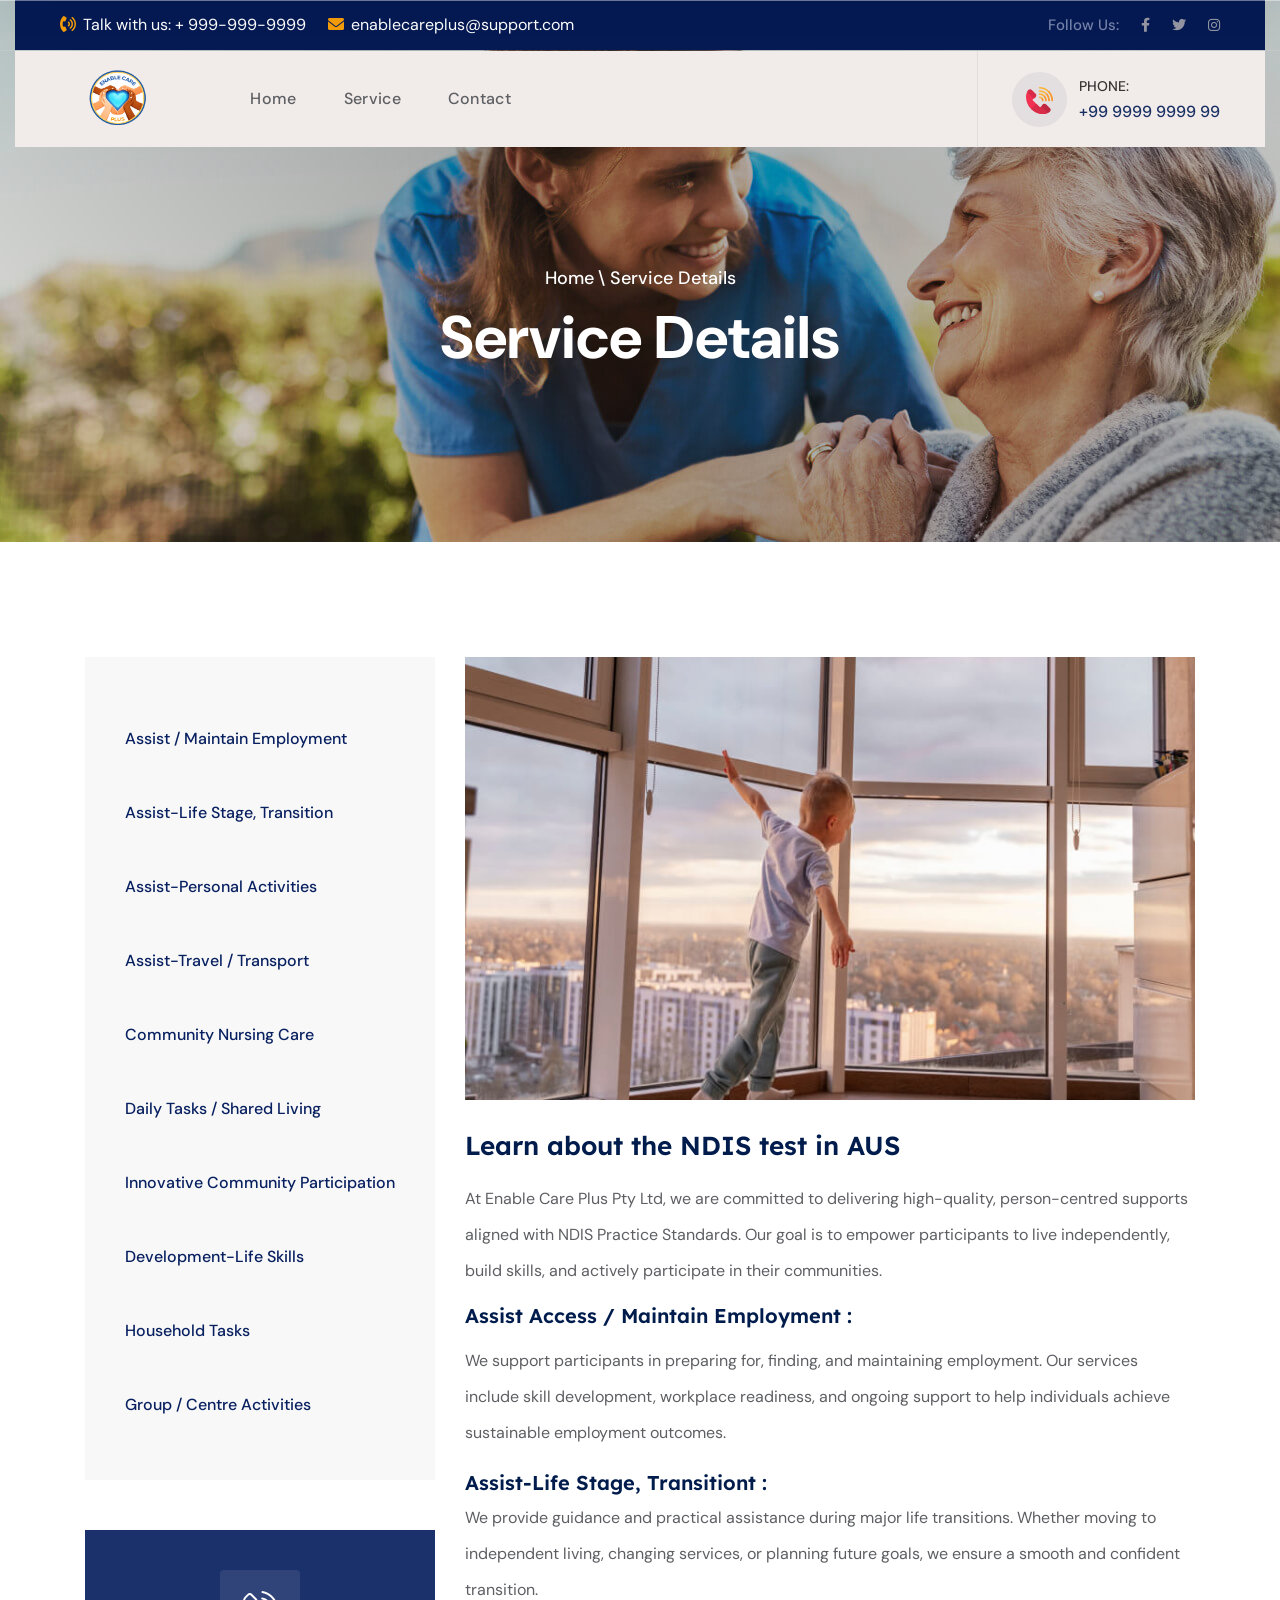
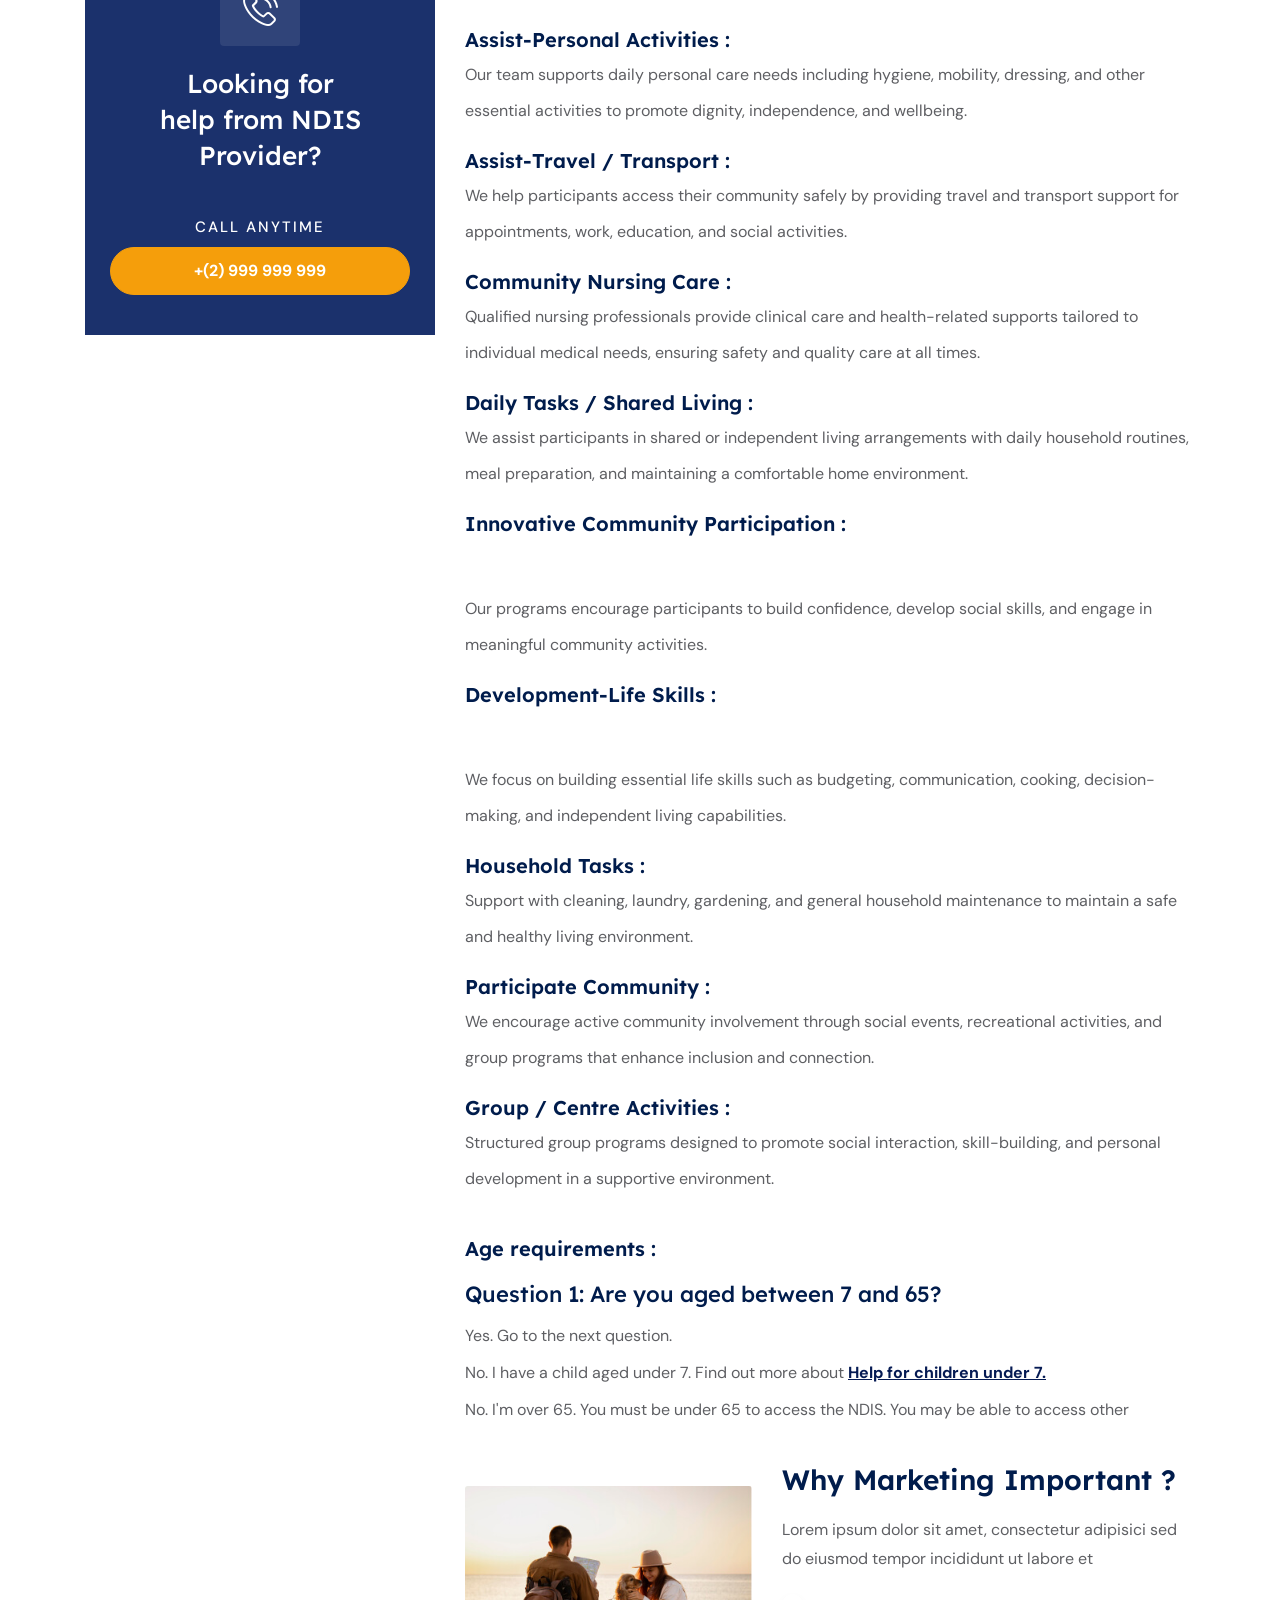
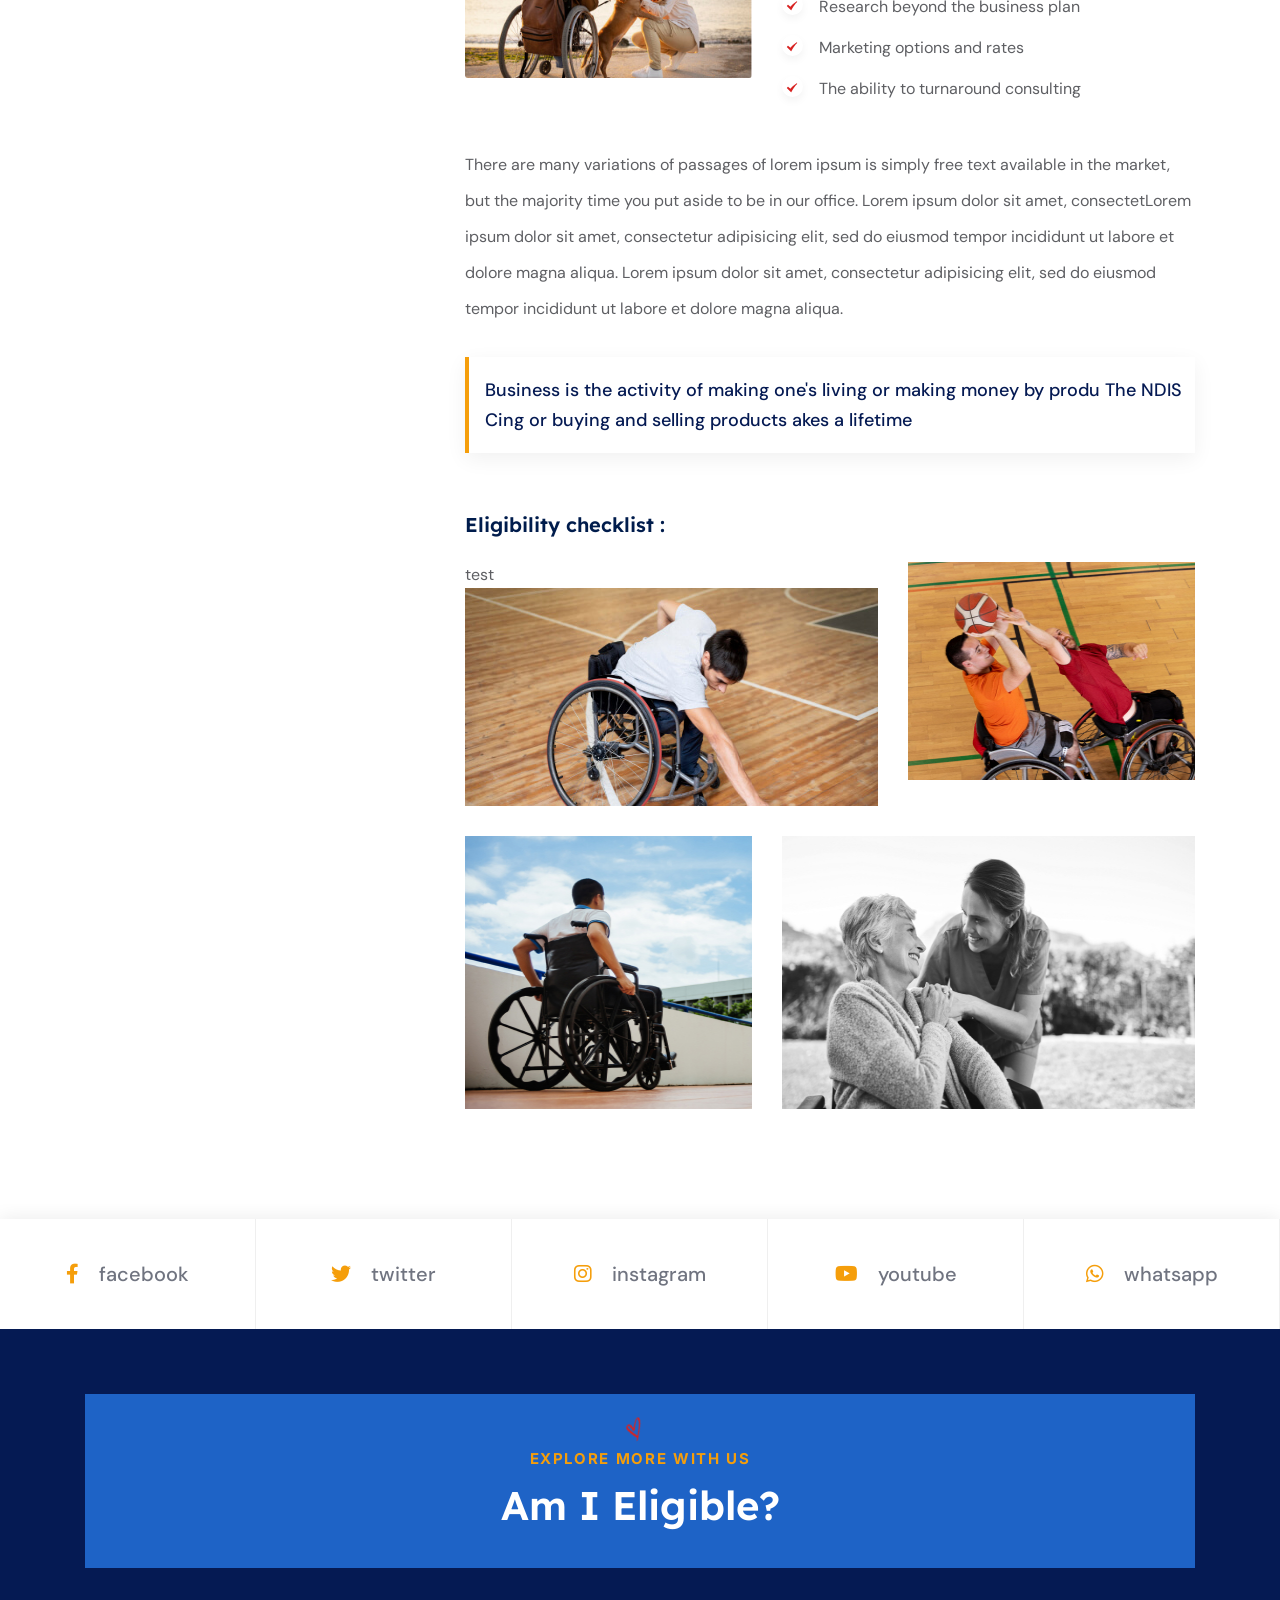
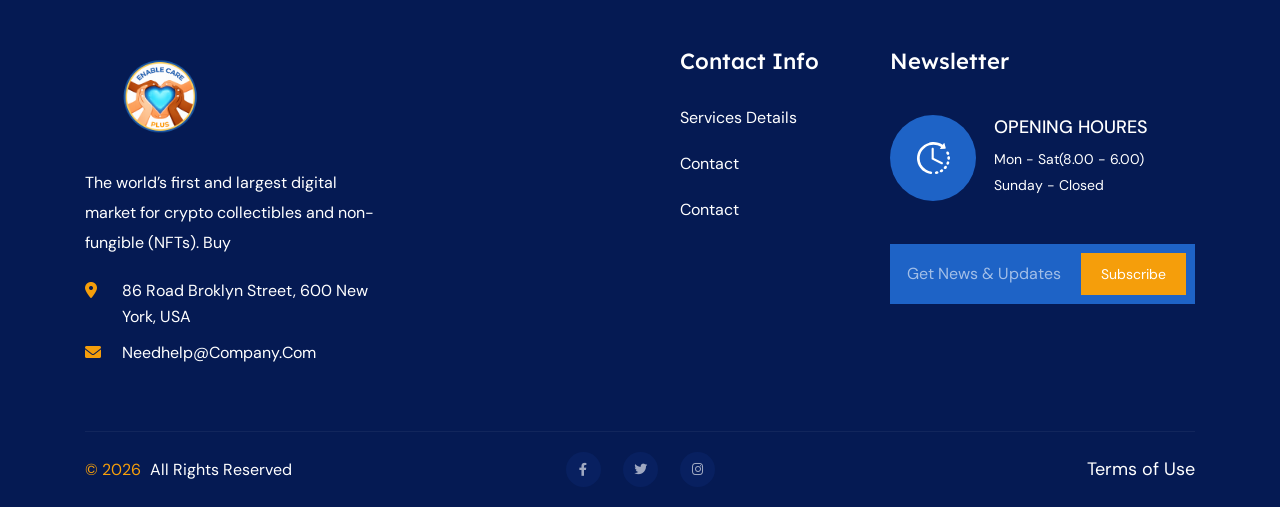
==== commit ed79d45c: "test" ====
--- a/service-details.html
+++ b/service-details.html
@@ -391,7 +391,8 @@
                            <div class="row">
                               <div class="col-lg-7 col-md-6">
                                  <div class="tp-services-details-gallery-thum mb-30">
-                                    <img src="/images/services/service-deails-bg-2.jpg" alt="">
+                                    test
+                                    <img src="./images/services/service-deails-bg-2.jpg" alt="">
                                  </div>
                               </div>
                               <div class="col-lg-5 col-md-6">
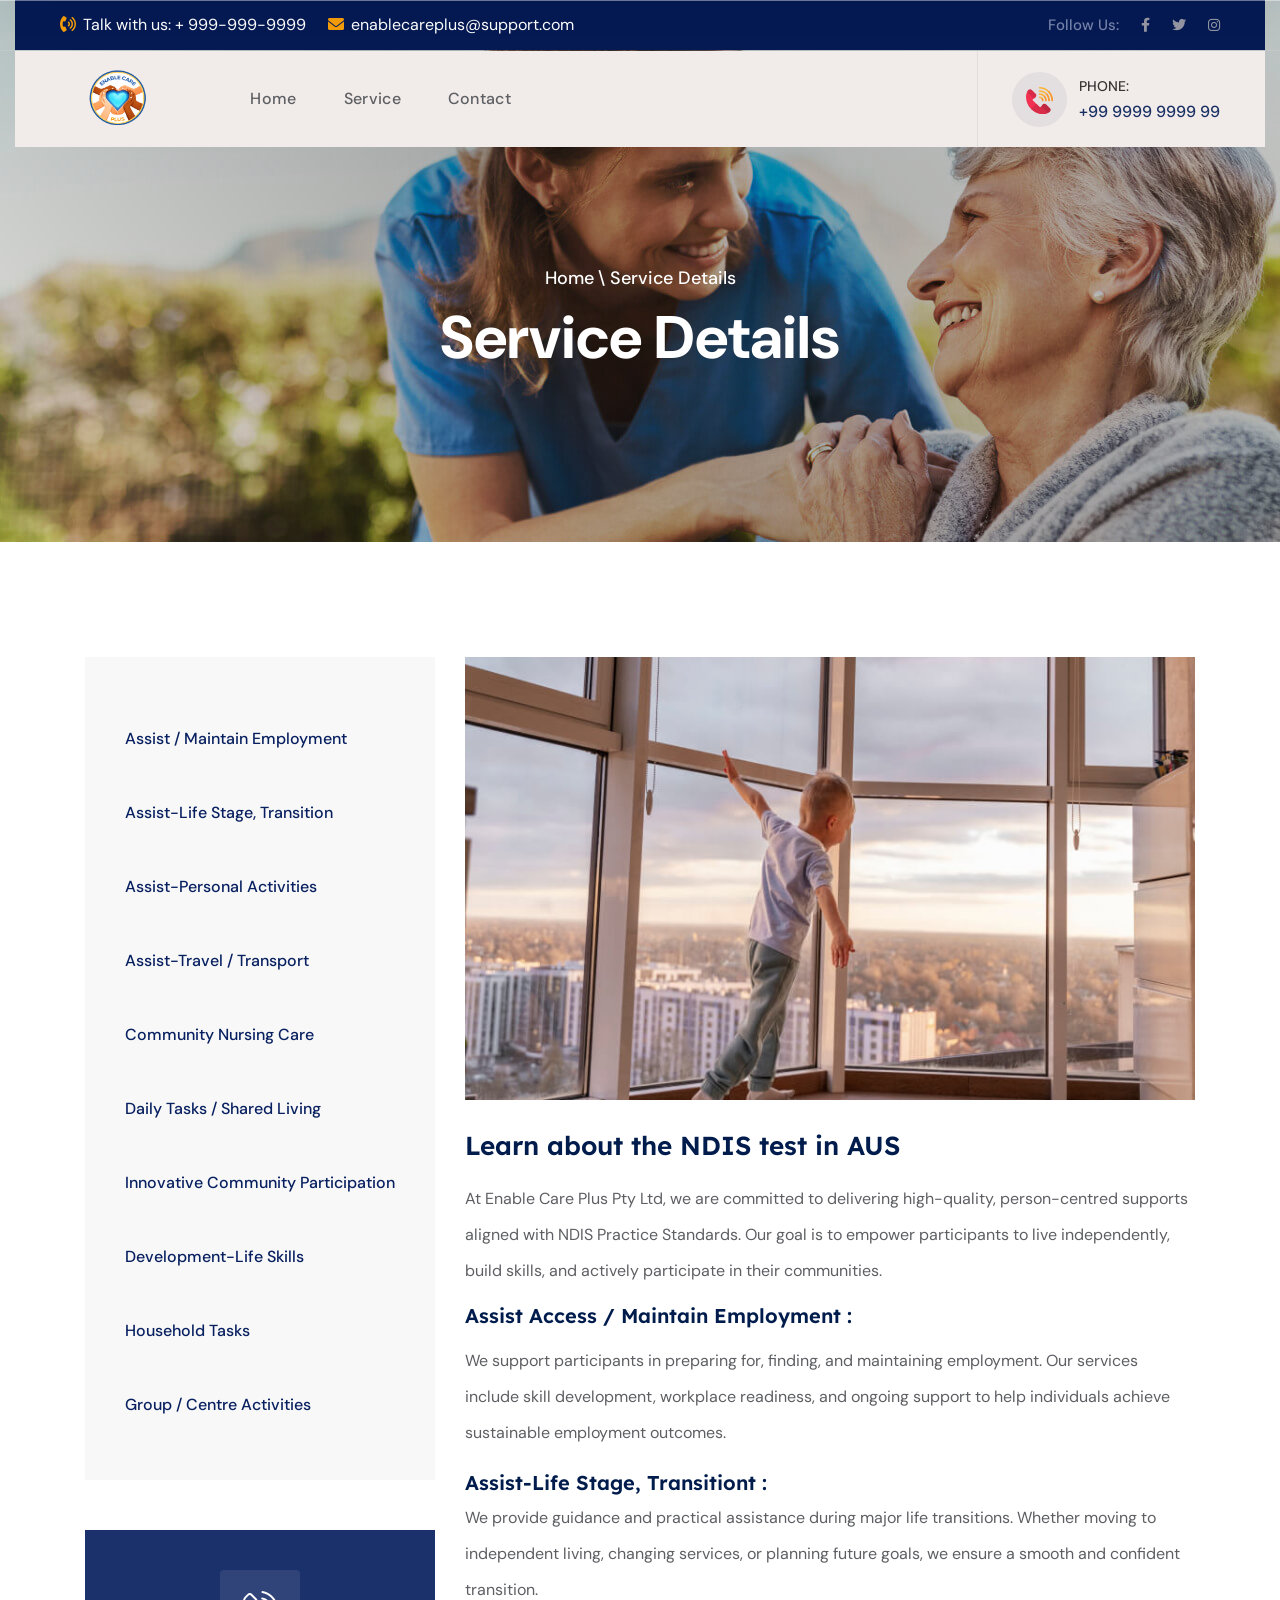
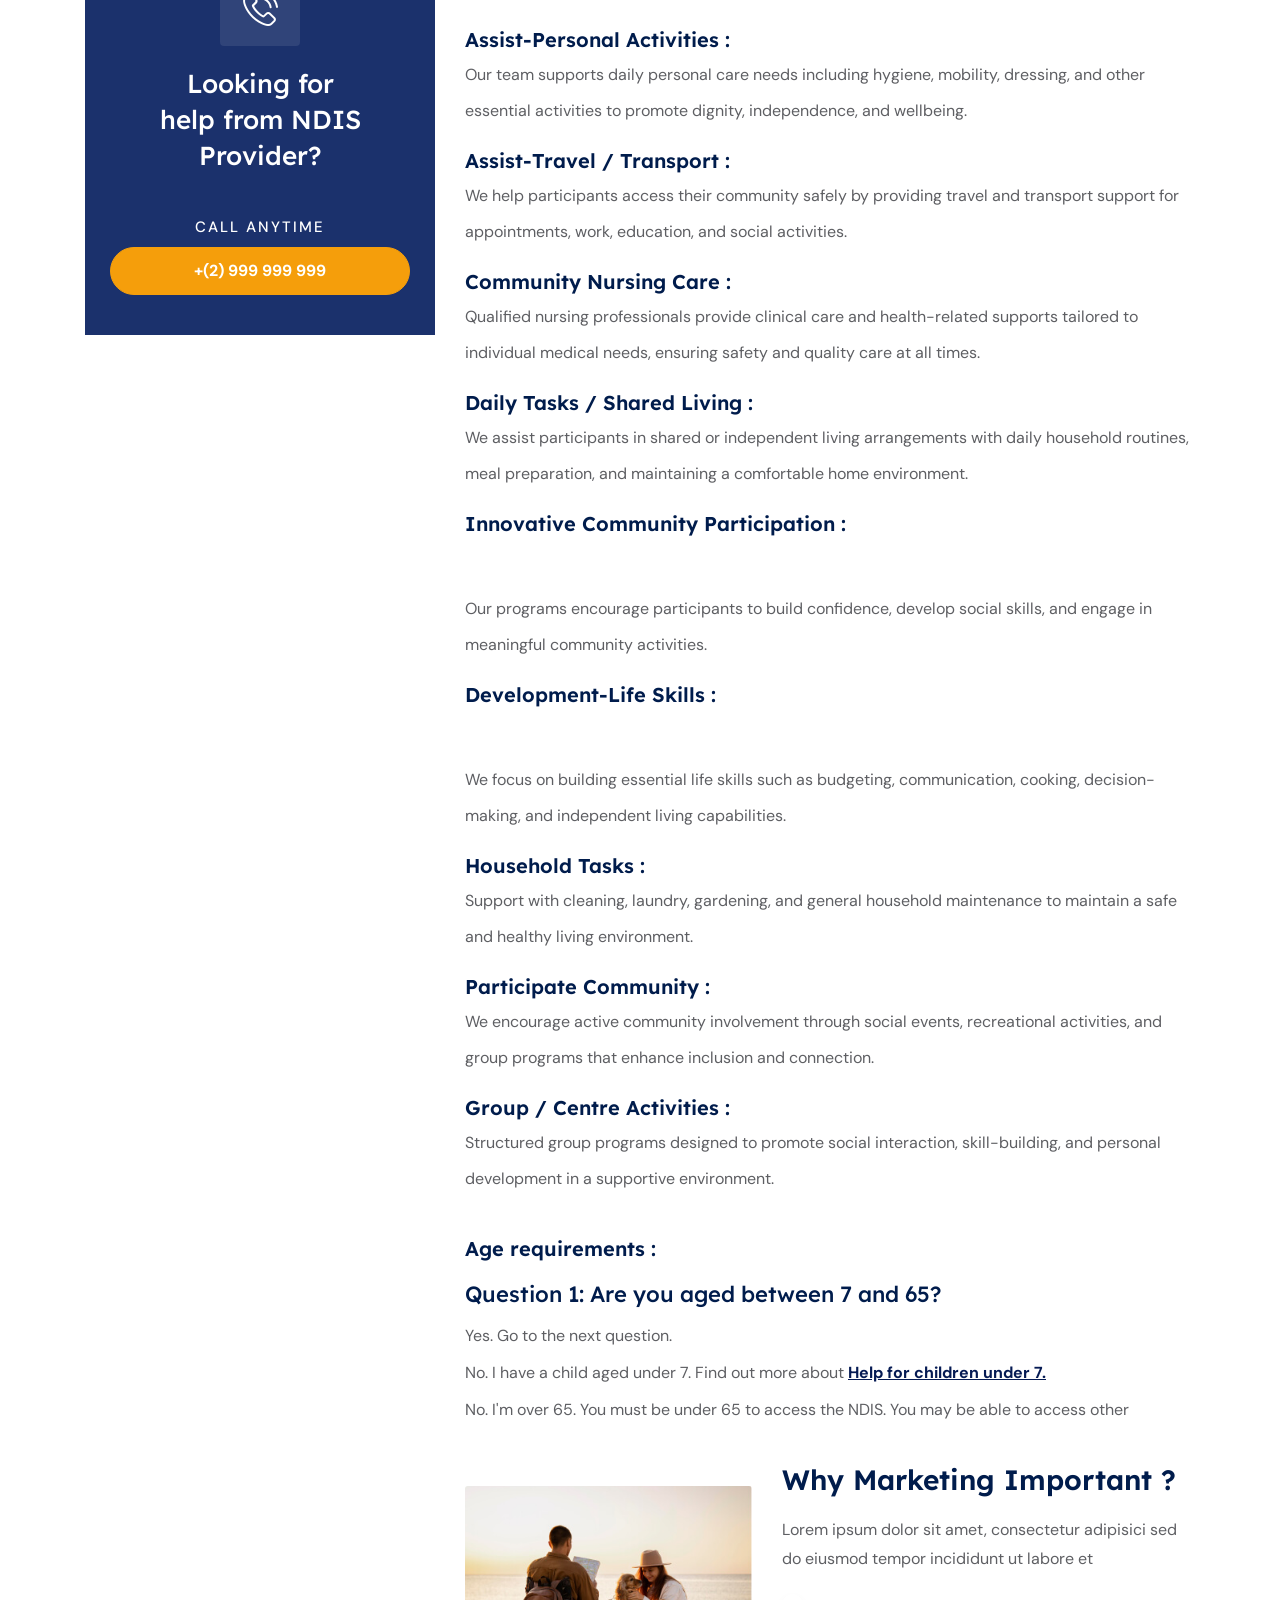
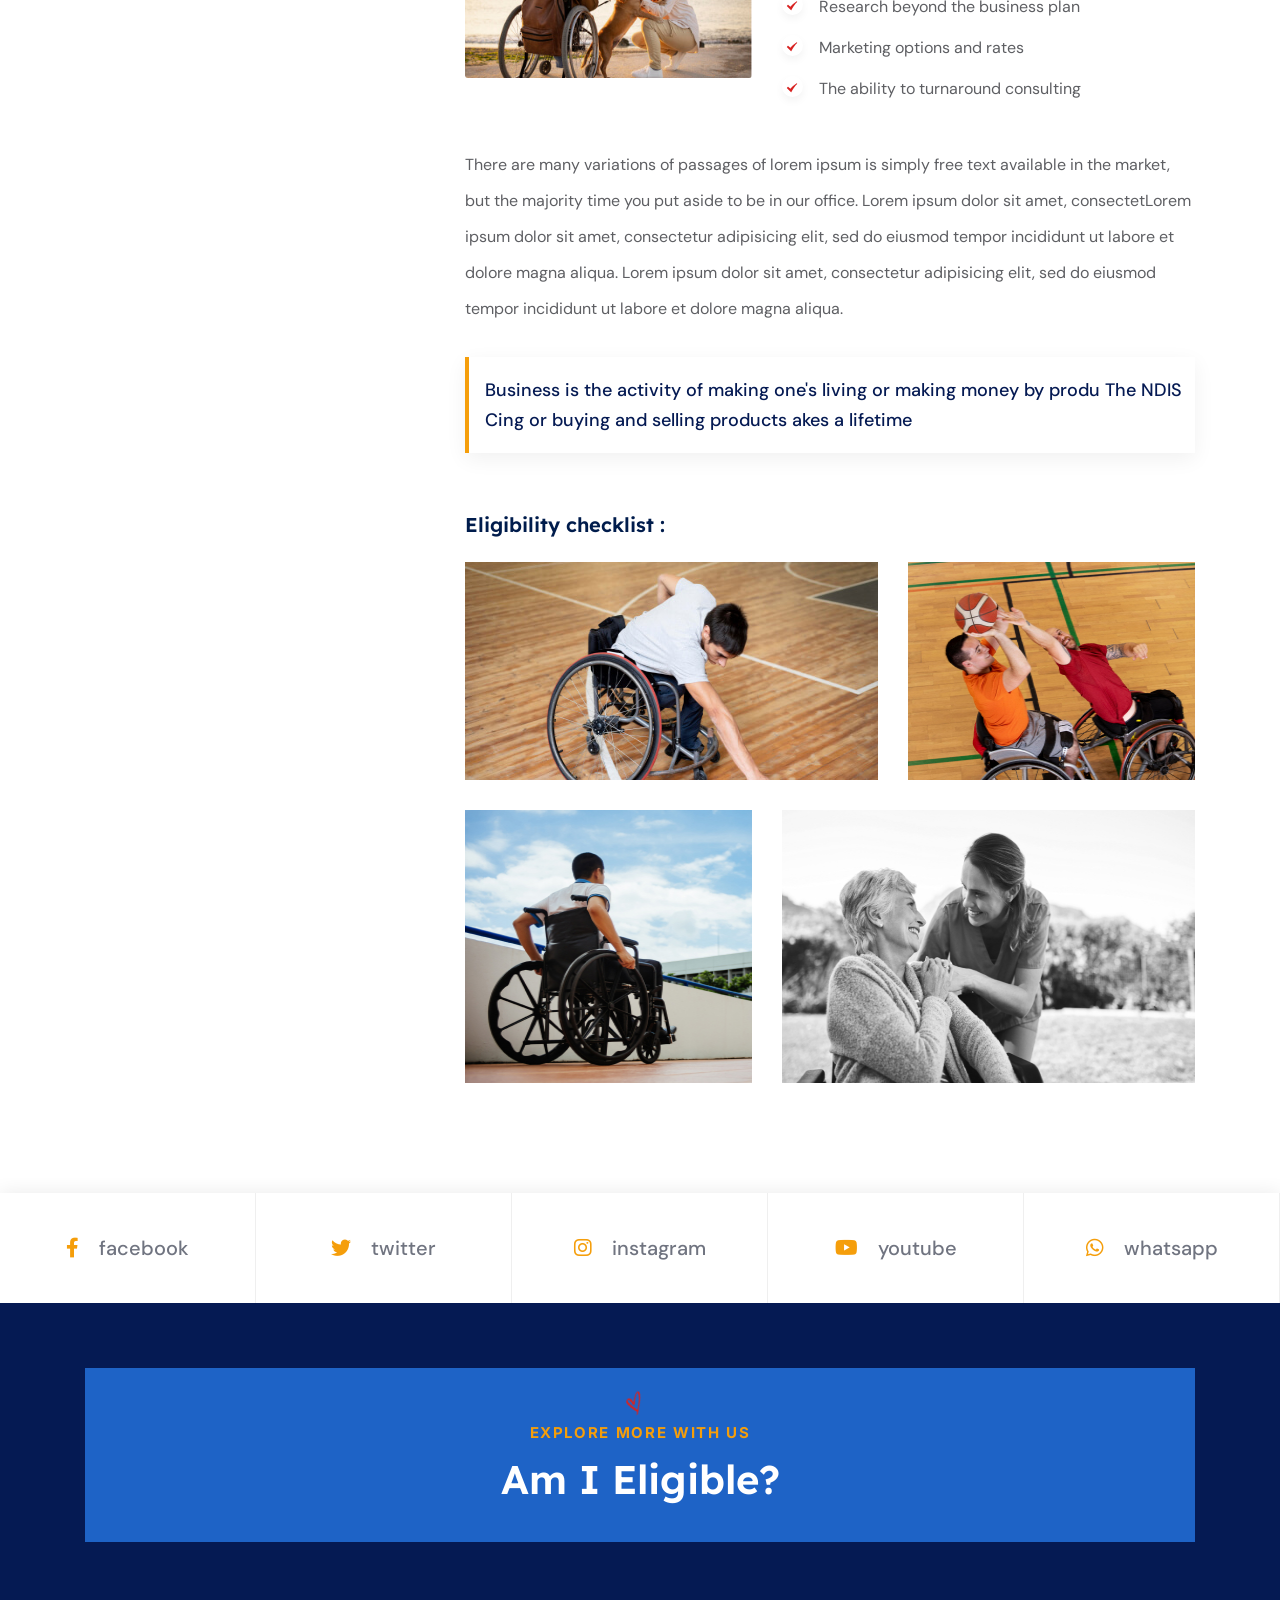
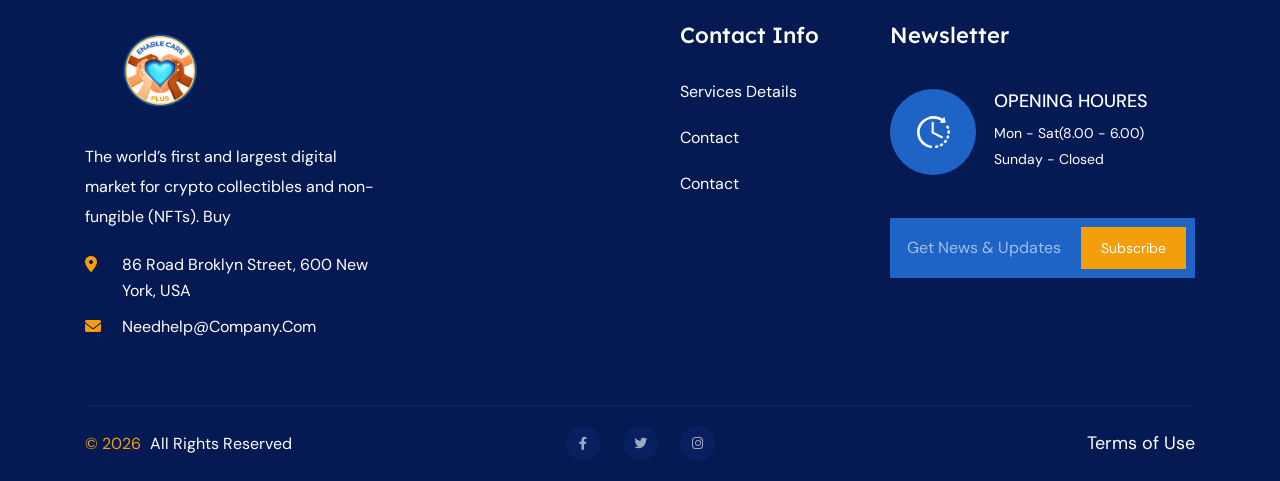
==== commit 15ca3d7b: "images url fix" ====
--- a/service-details.html
+++ b/service-details.html
@@ -312,7 +312,7 @@
                   <div class="col-lg-8">
                      <div class="tp-services-details-wrapper">
                         <div class="tp-services-details-main-thumb mb-30 w-img">
-                           <img src="/images/services/service-deails-bg-1.jpg" alt="">
+                           <img src="./images/services/service-deails-bg-1.jpg" alt="">
                         </div>
                         <h4 class="tp-services-details-title mb-20">Learn about the NDIS test in AUS</h4>
                         <p>At Enable Care Plus Pty Ltd, we are committed to delivering high-quality, person-centred supports aligned with NDIS Practice Standards. Our goal is to empower participants to live independently, build skills, and actively participate in their communities.
@@ -391,23 +391,22 @@
                            <div class="row">
                               <div class="col-lg-7 col-md-6">
                                  <div class="tp-services-details-gallery-thum mb-30">
-                                    test
                                     <img src="./images/services/service-deails-bg-2.jpg" alt="">
                                  </div>
                               </div>
                               <div class="col-lg-5 col-md-6">
                                  <div class="tp-services-details-gallery-thum mb-30">
-                                    <img src="/images/services/service-deails-bg-3.jpg" alt="">
+                                    <img src="./images/services/service-deails-bg-3.jpg" alt="">
                                  </div>
                               </div>
                               <div class="col-lg-5 col-md-6">
                                  <div class="tp-services-details-gallery-thum-2 mb-30">
-                                    <img src="/images/services/service-deails-bg-4.jpg" alt="">
+                                    <img src="./images/services/service-deails-bg-4.jpg" alt="">
                                  </div>
                               </div>
                               <div class="col-lg-7 col-md-6">
                                  <div class="tp-services-details-gallery-thum-2 mb-30">
-                                    <img src="/images/services/service-deails-bg-5.jpg" alt="">
+                                    <img src="./images/services/service-deails-bg-5.jpg" alt="">
                                  </div>
                               </div>
                            </div>
